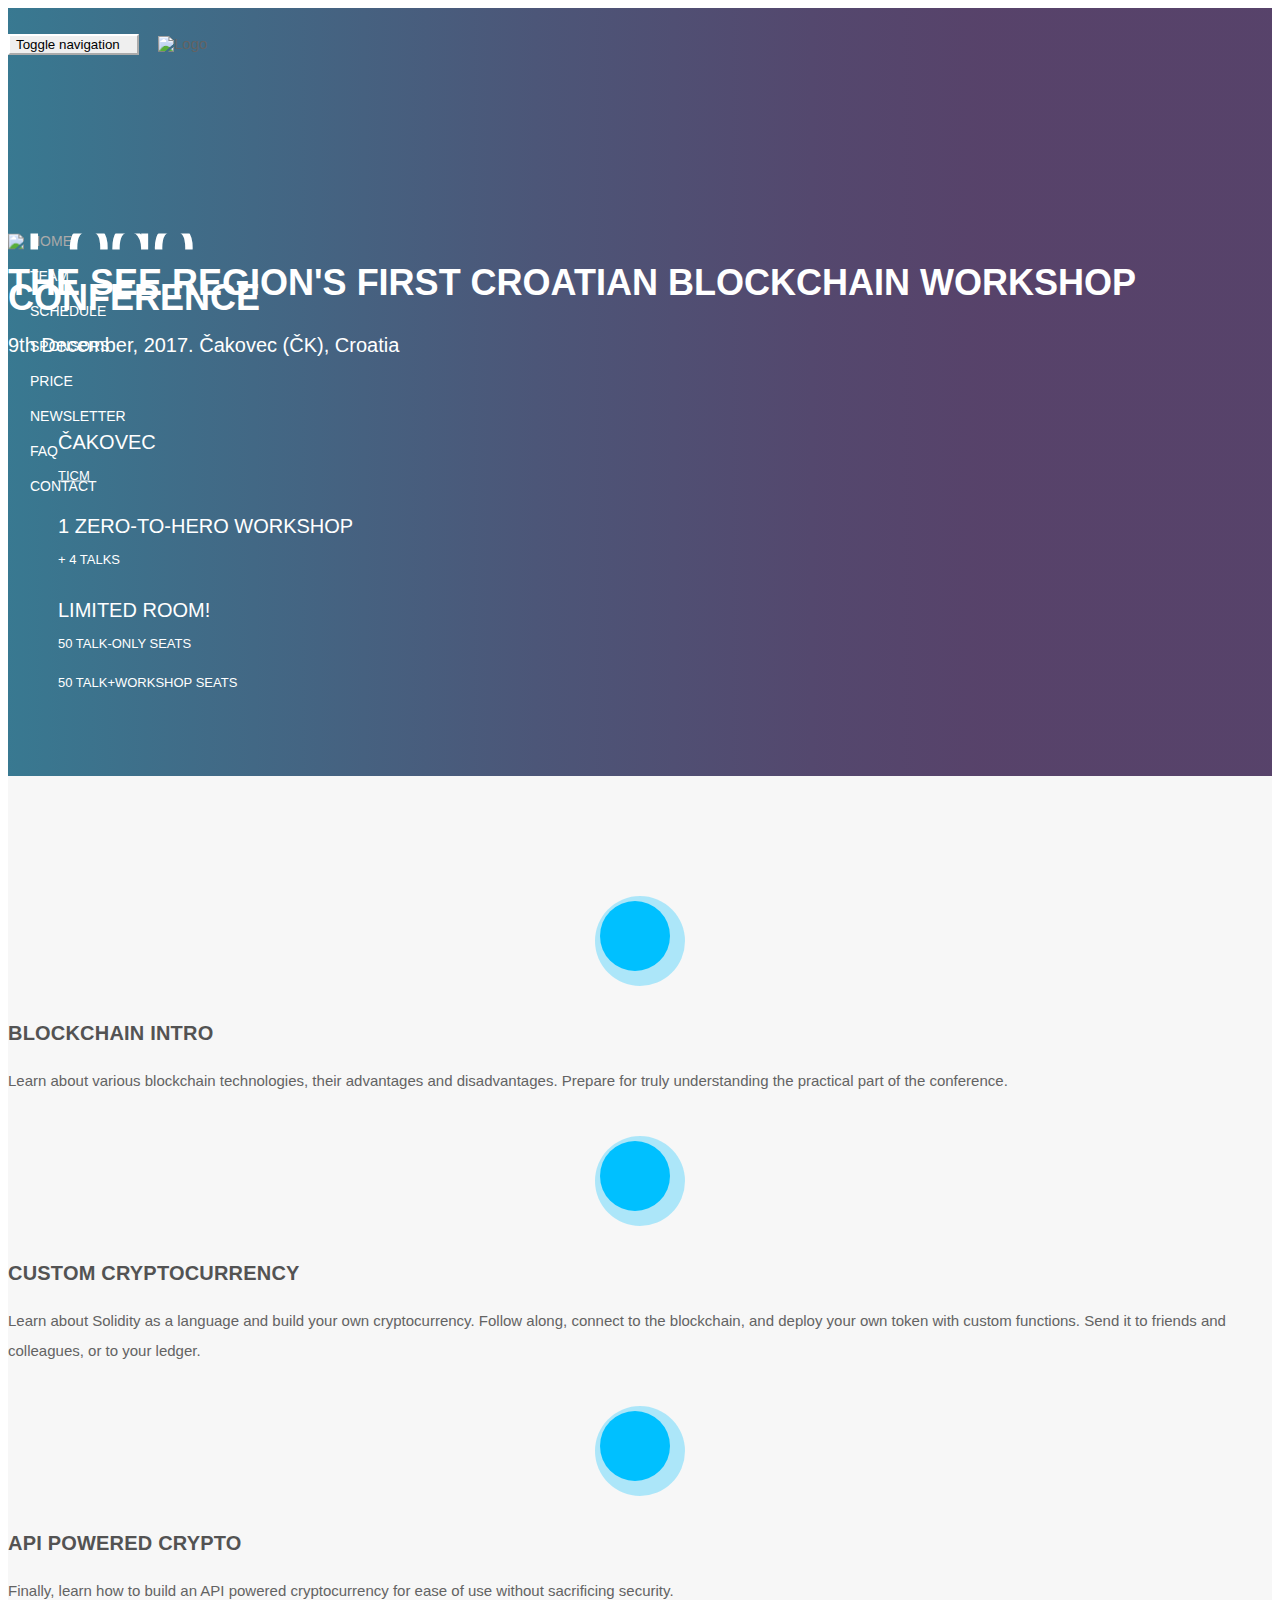
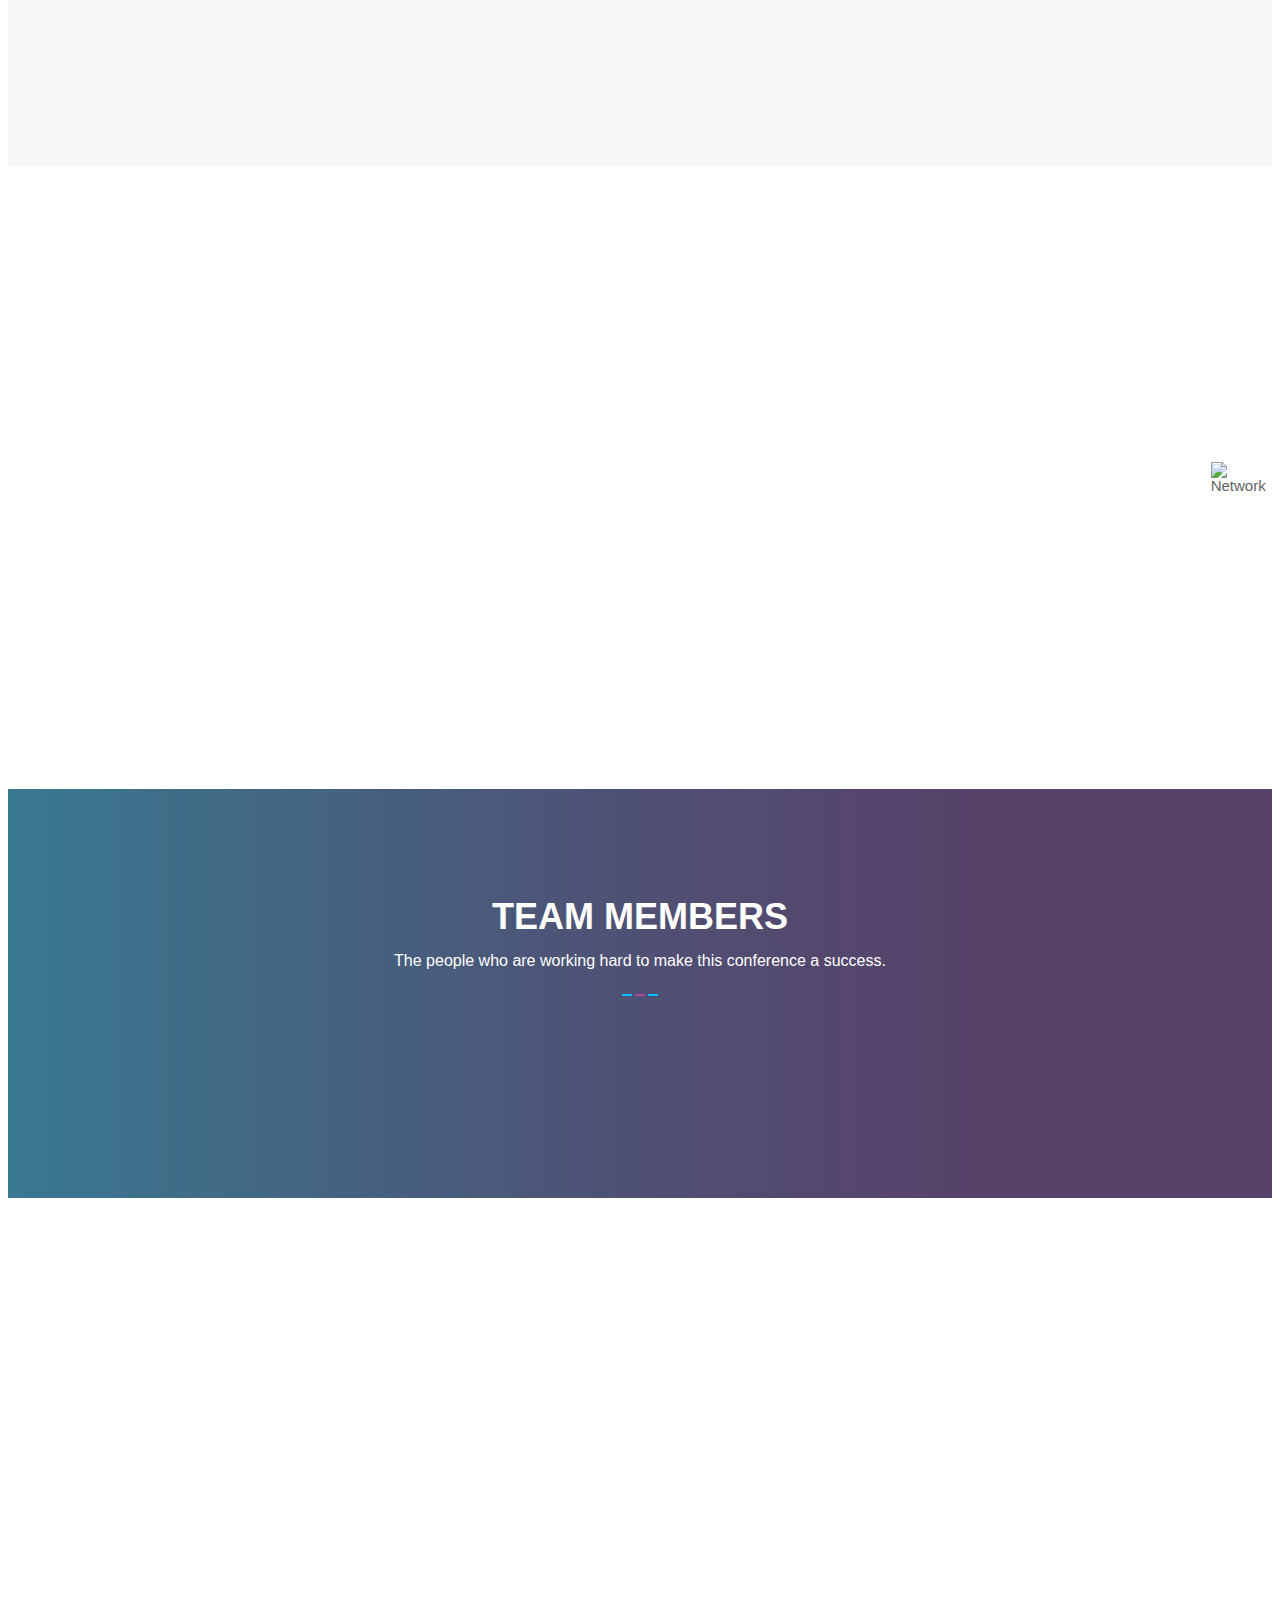
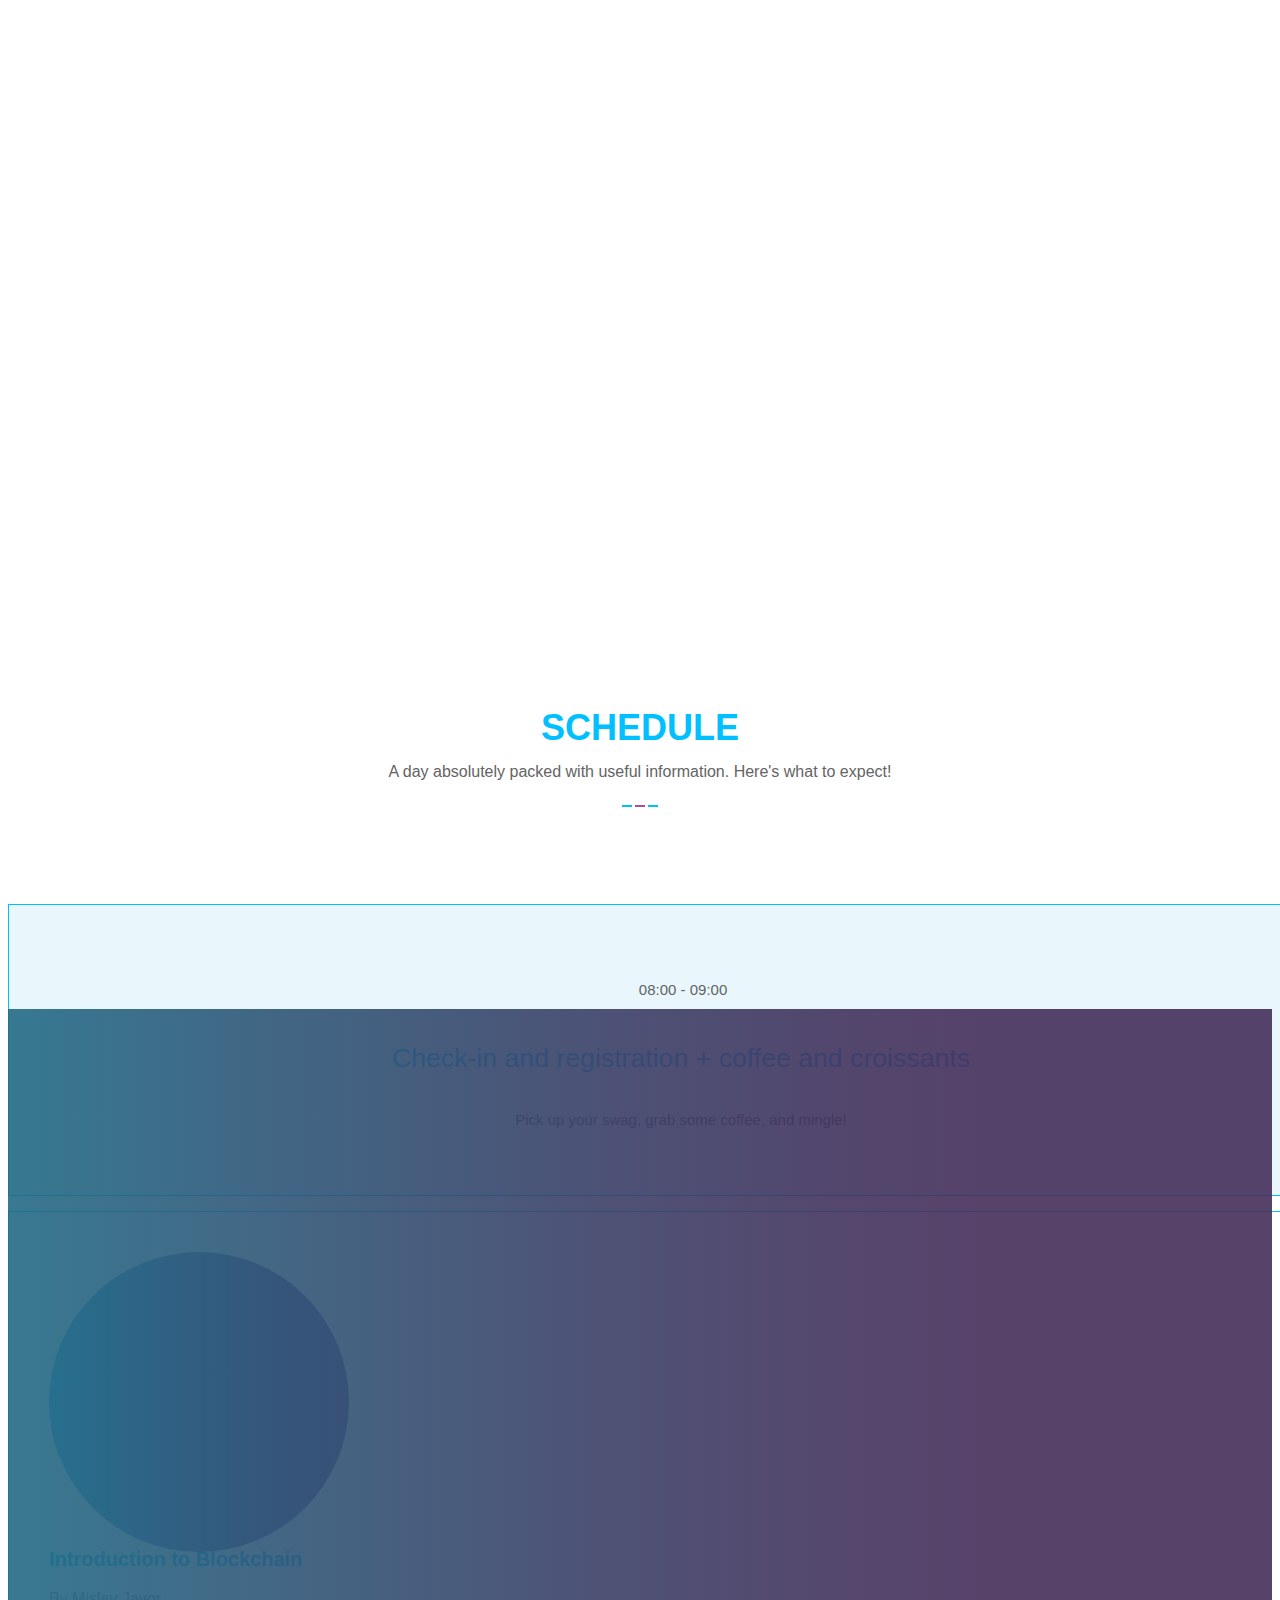
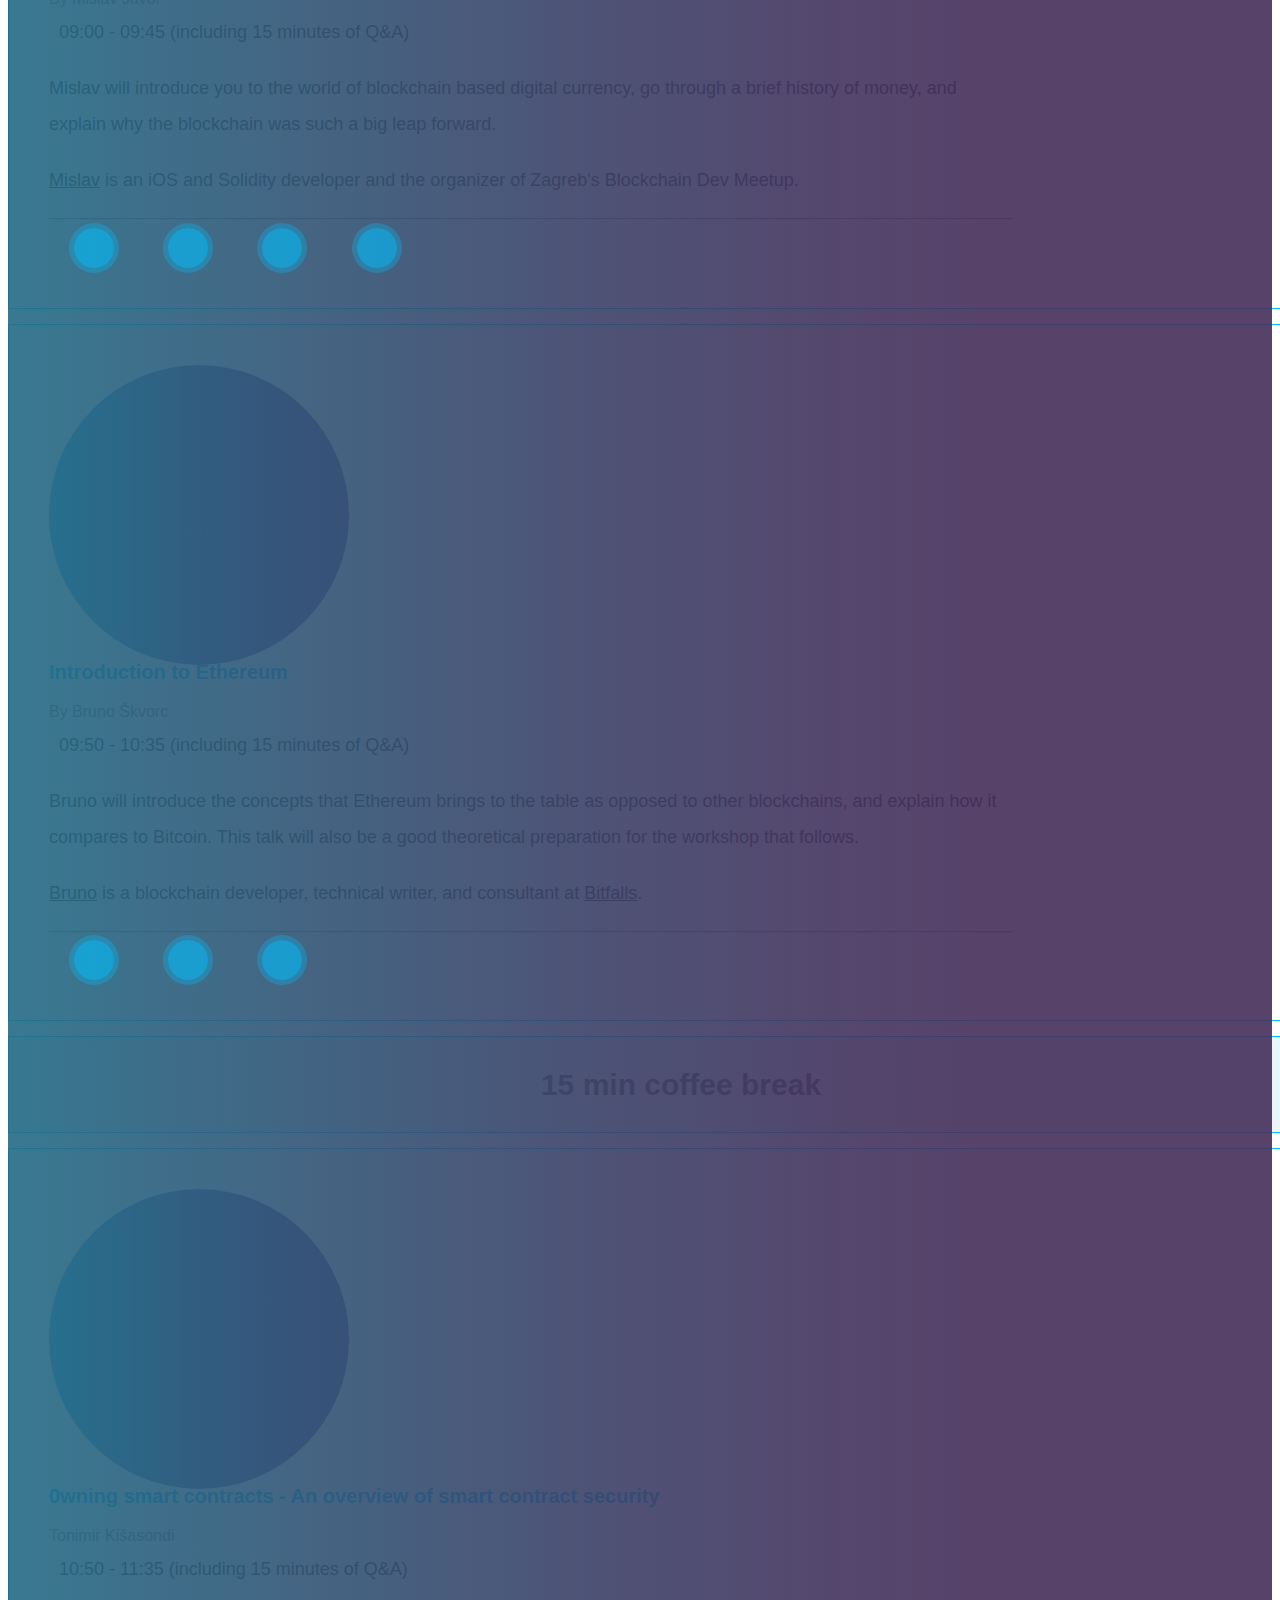
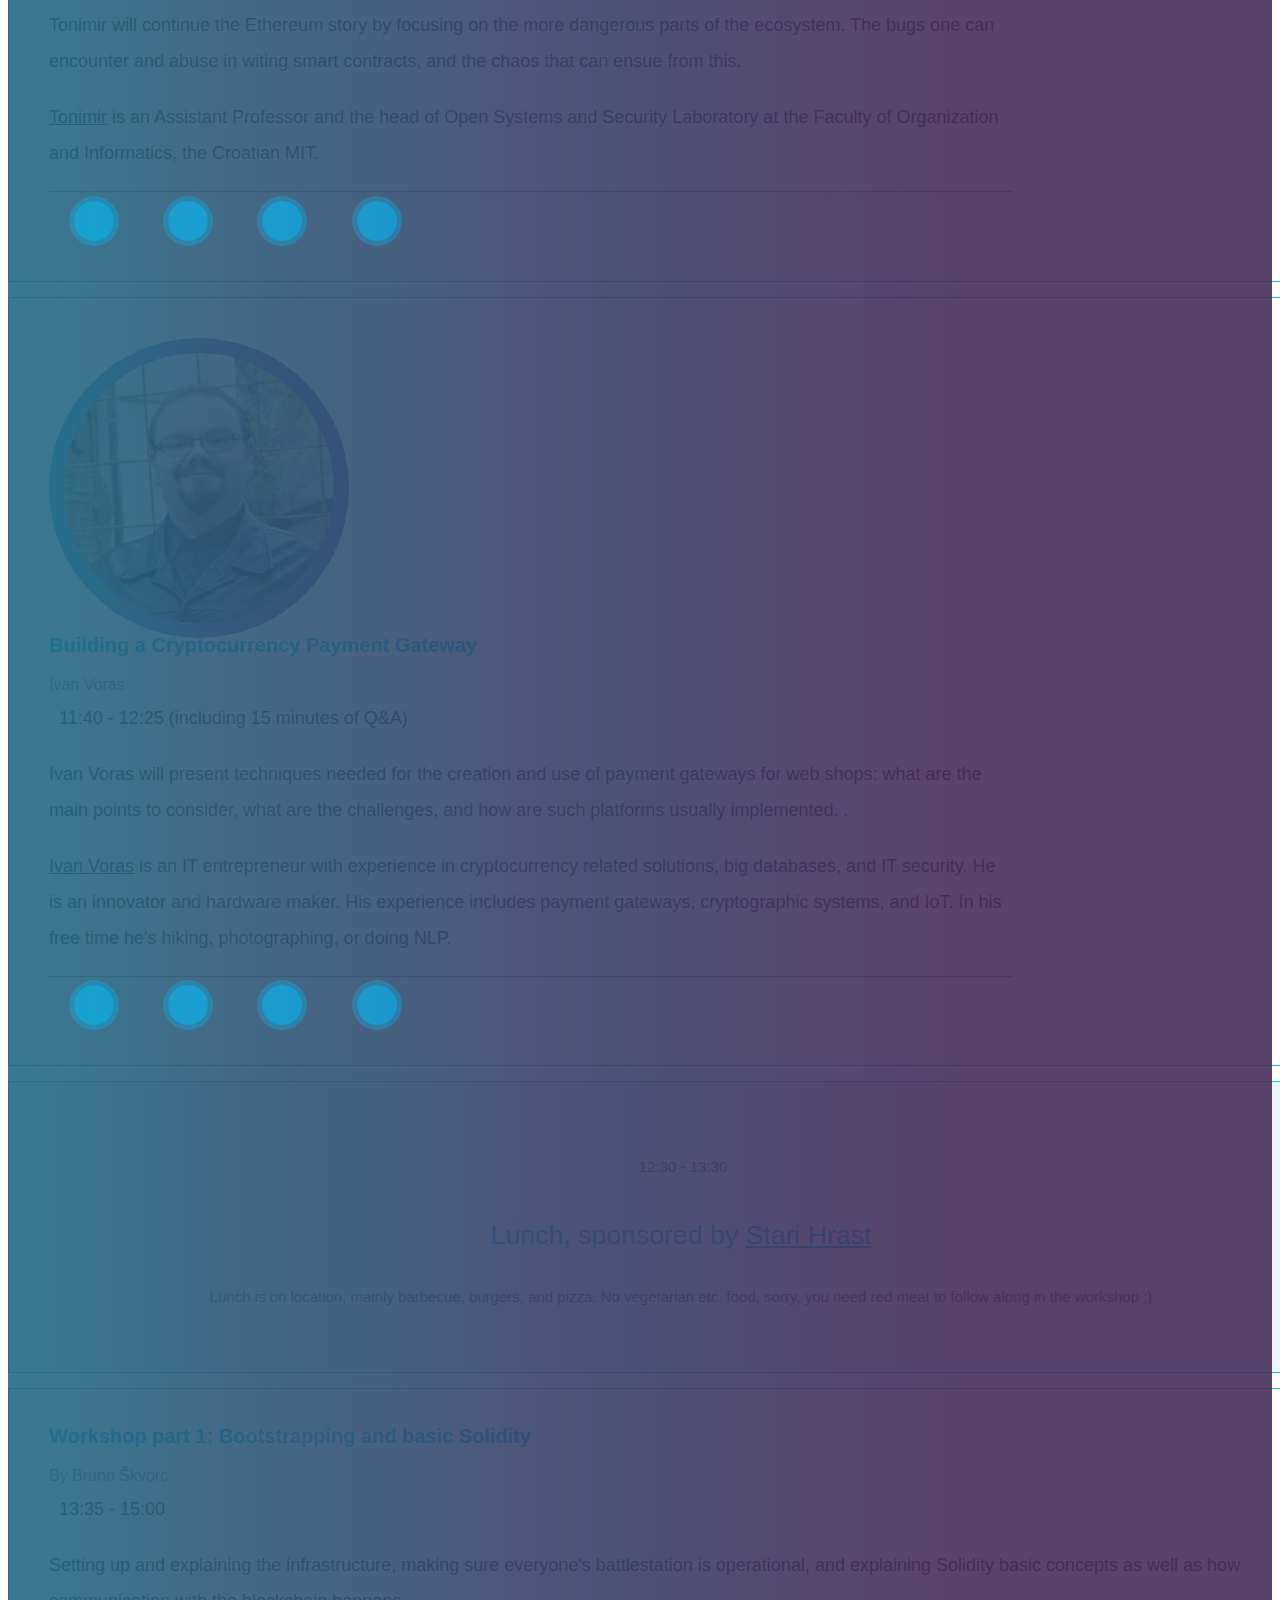
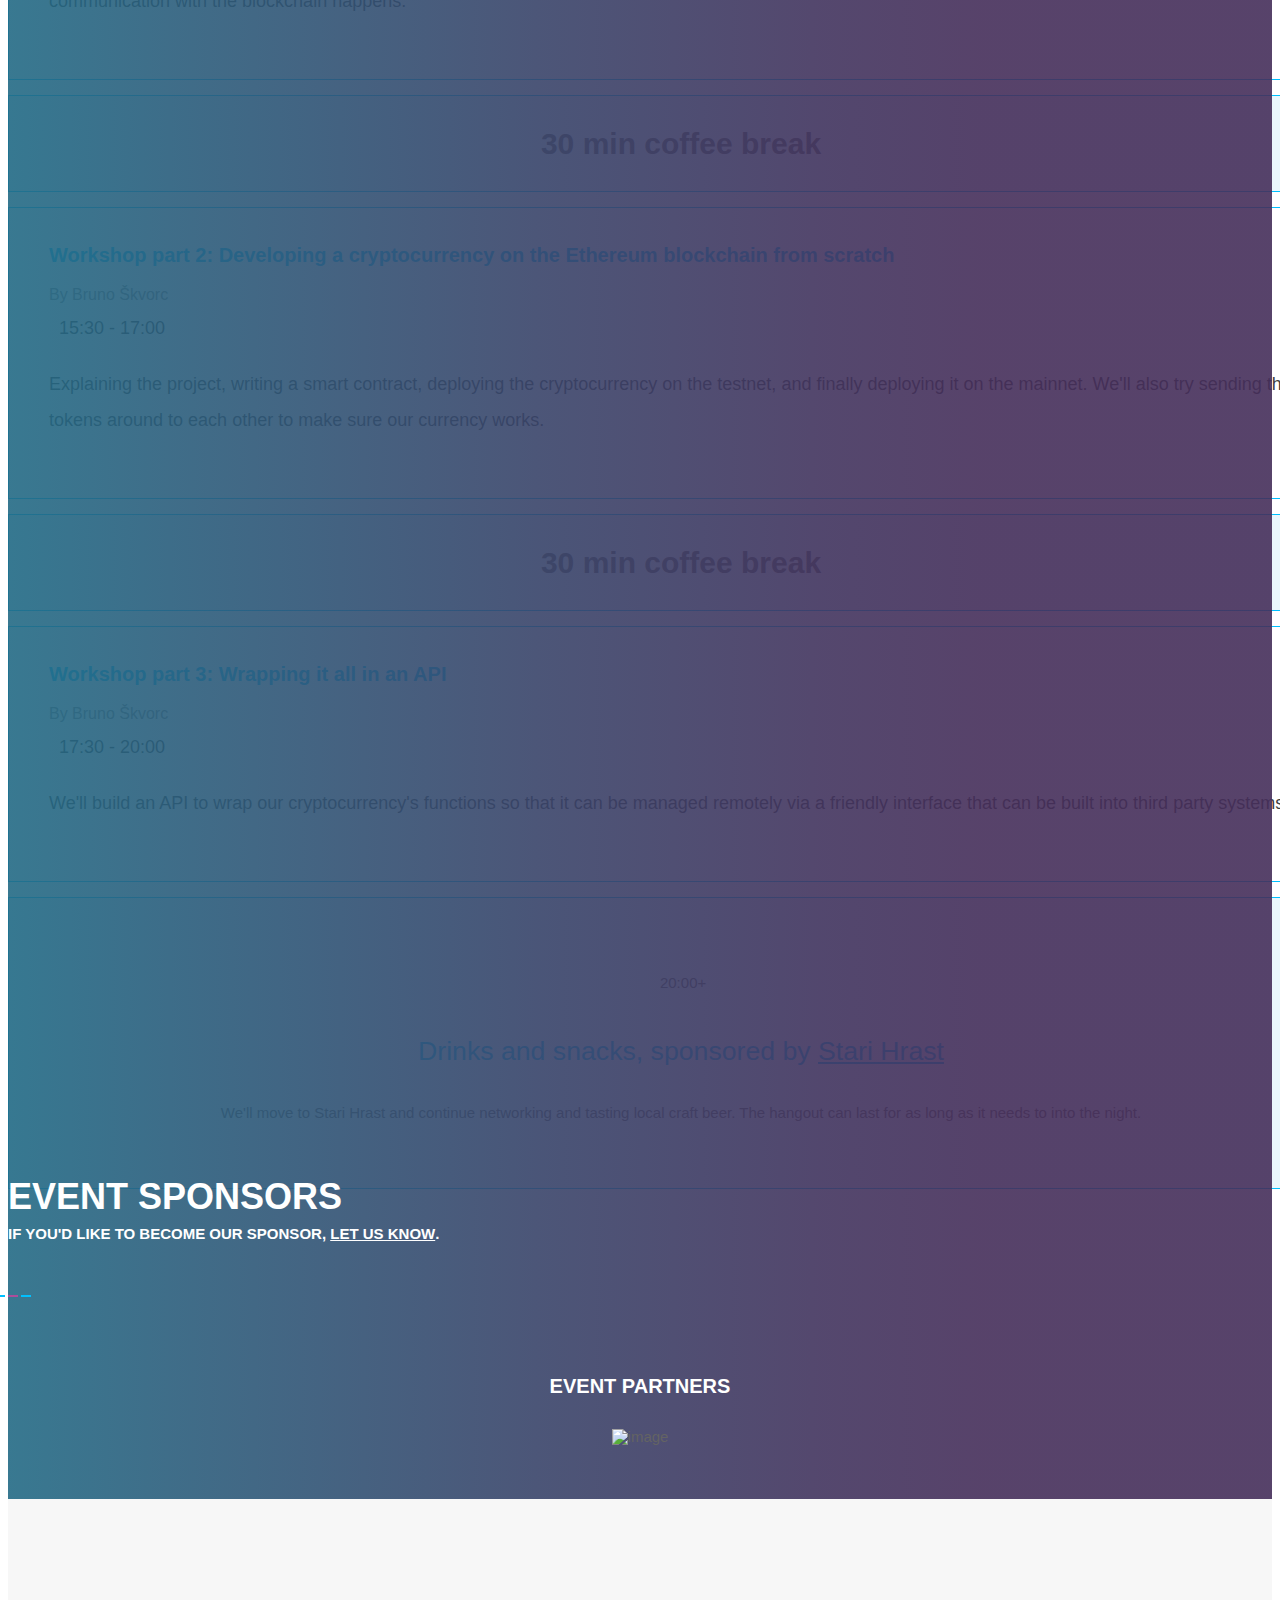
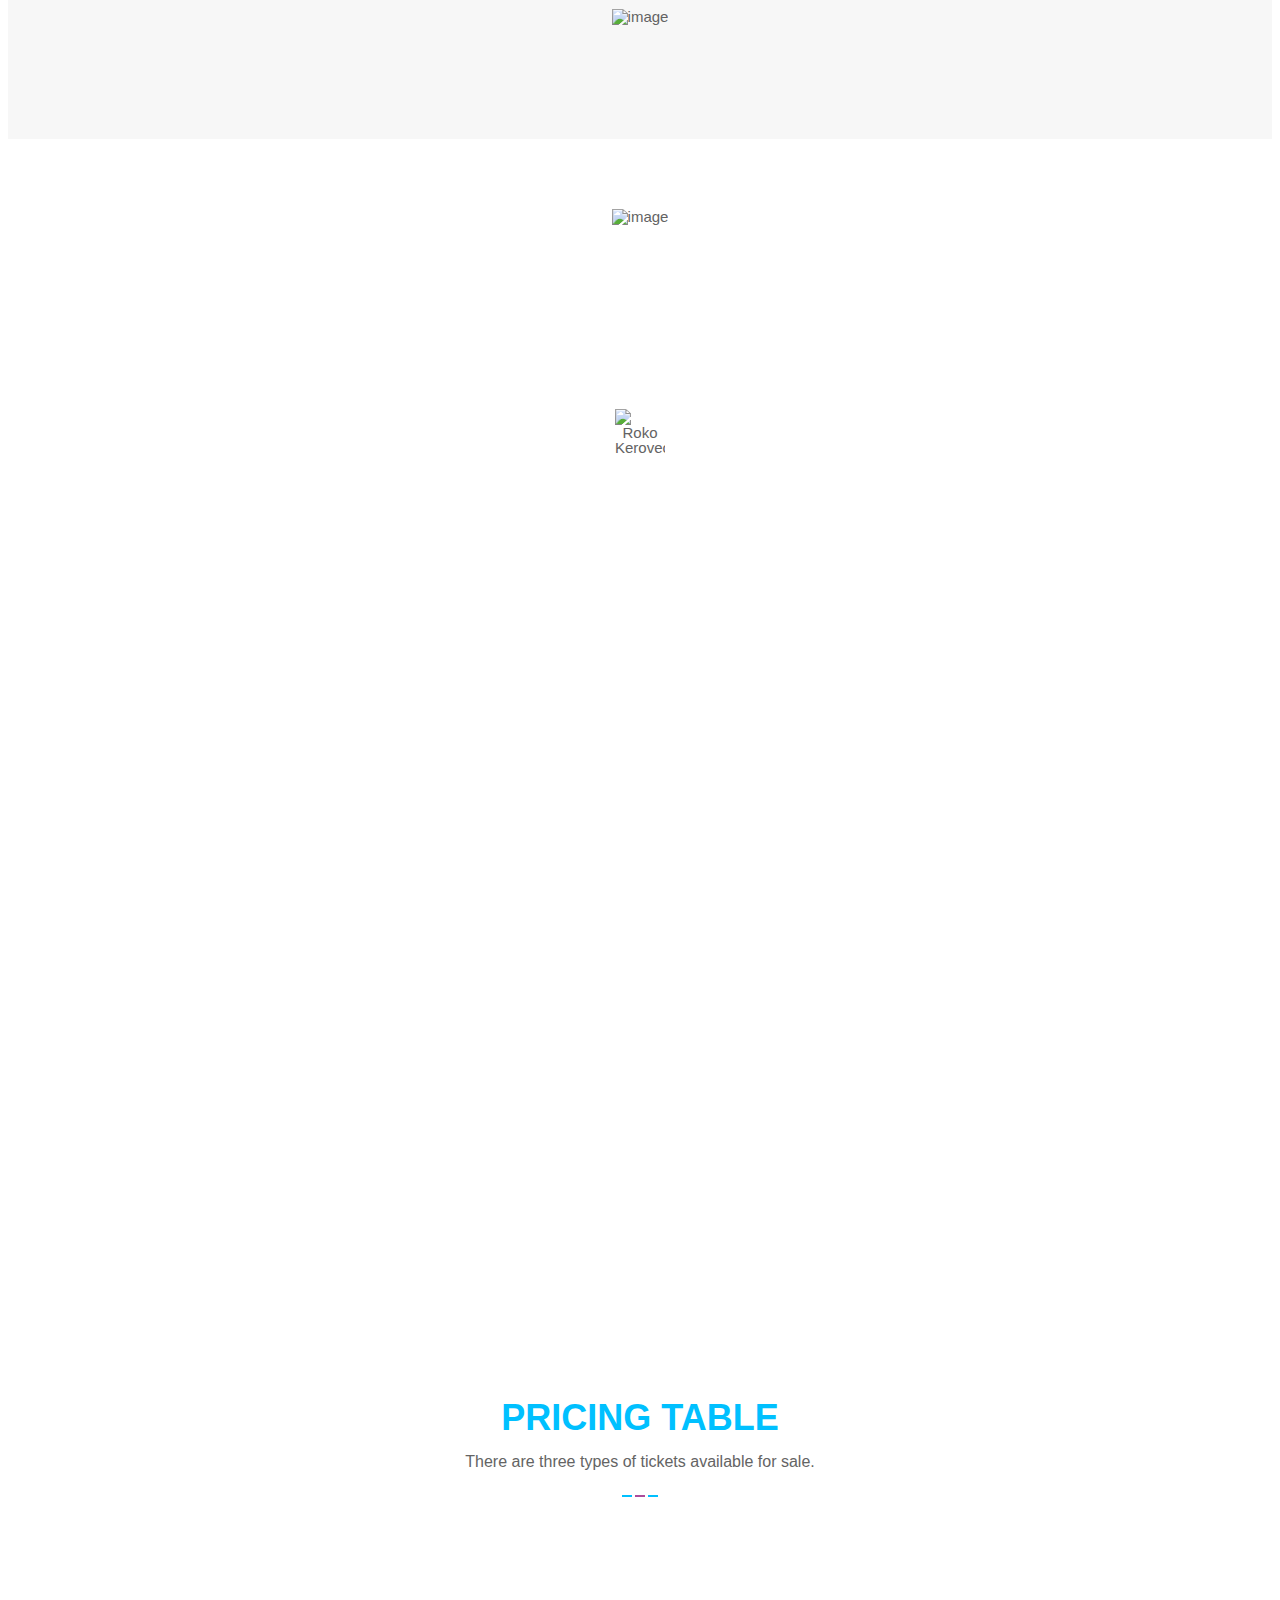
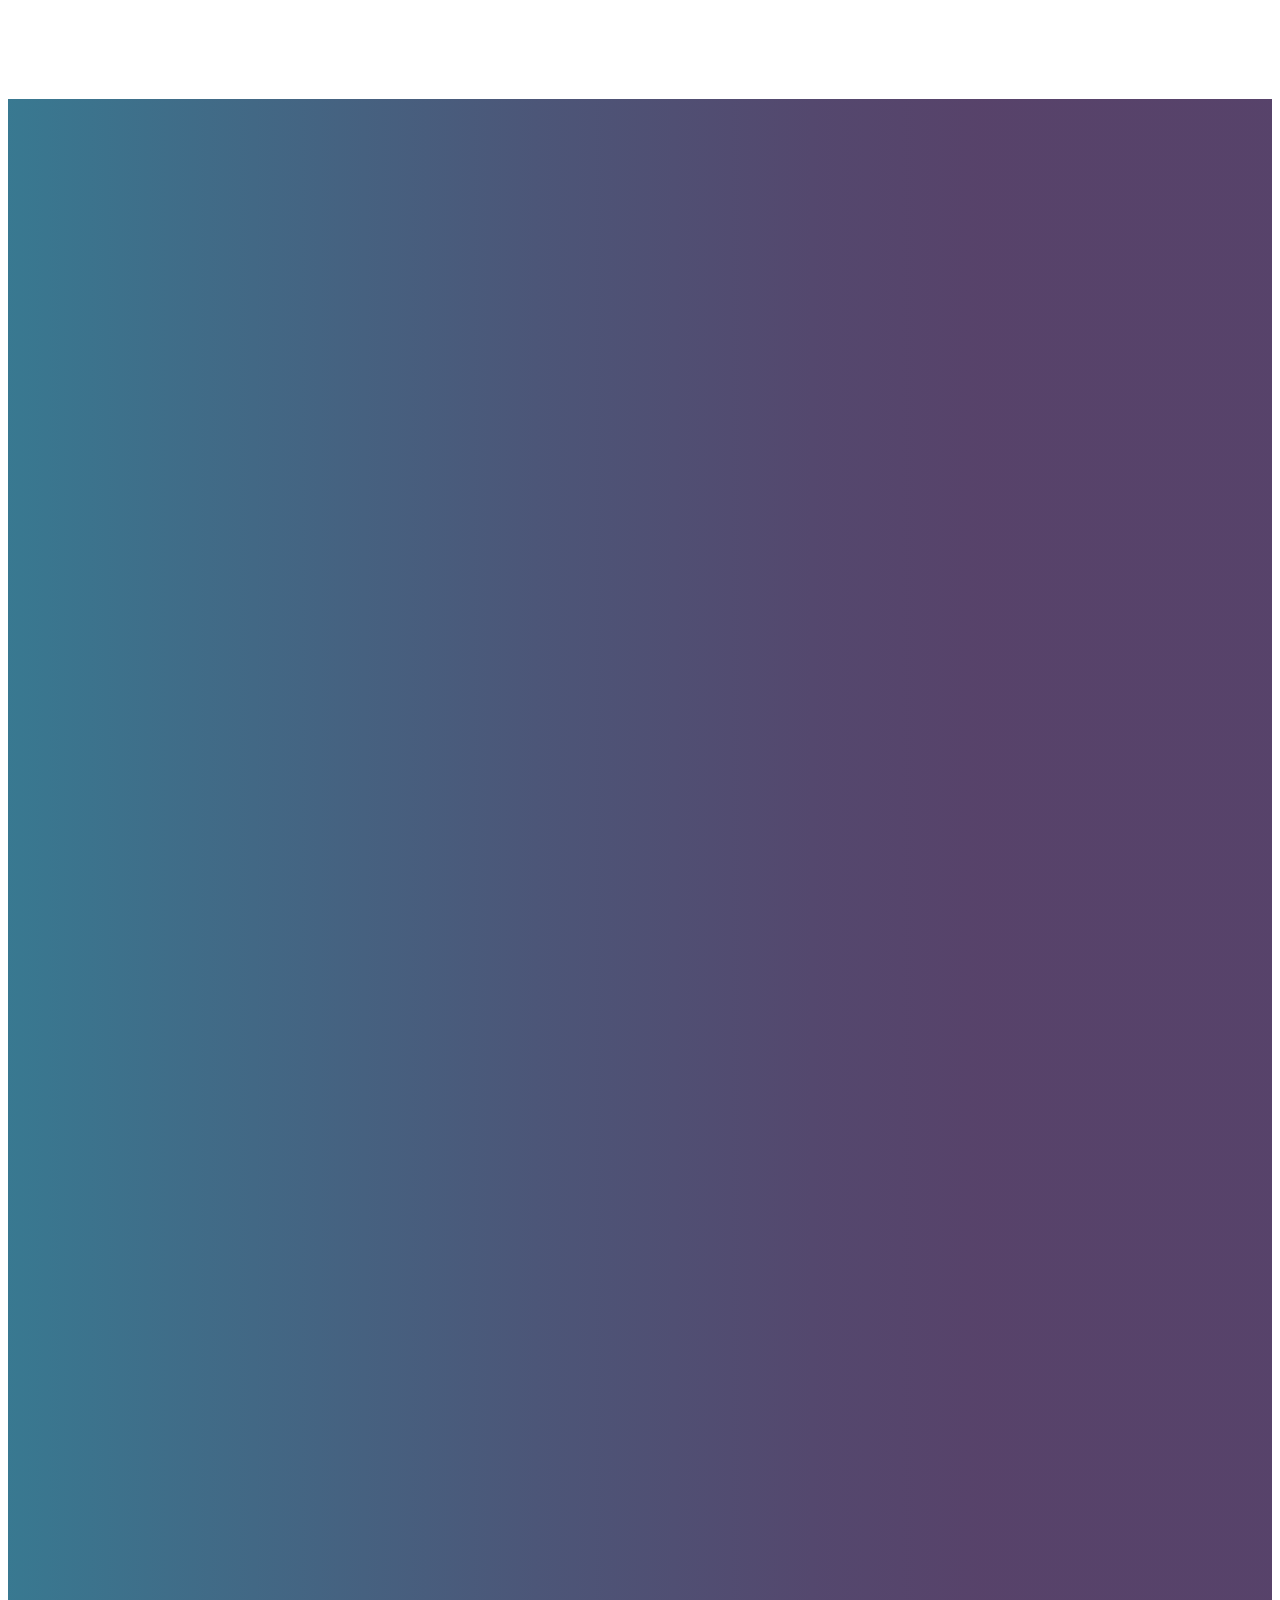
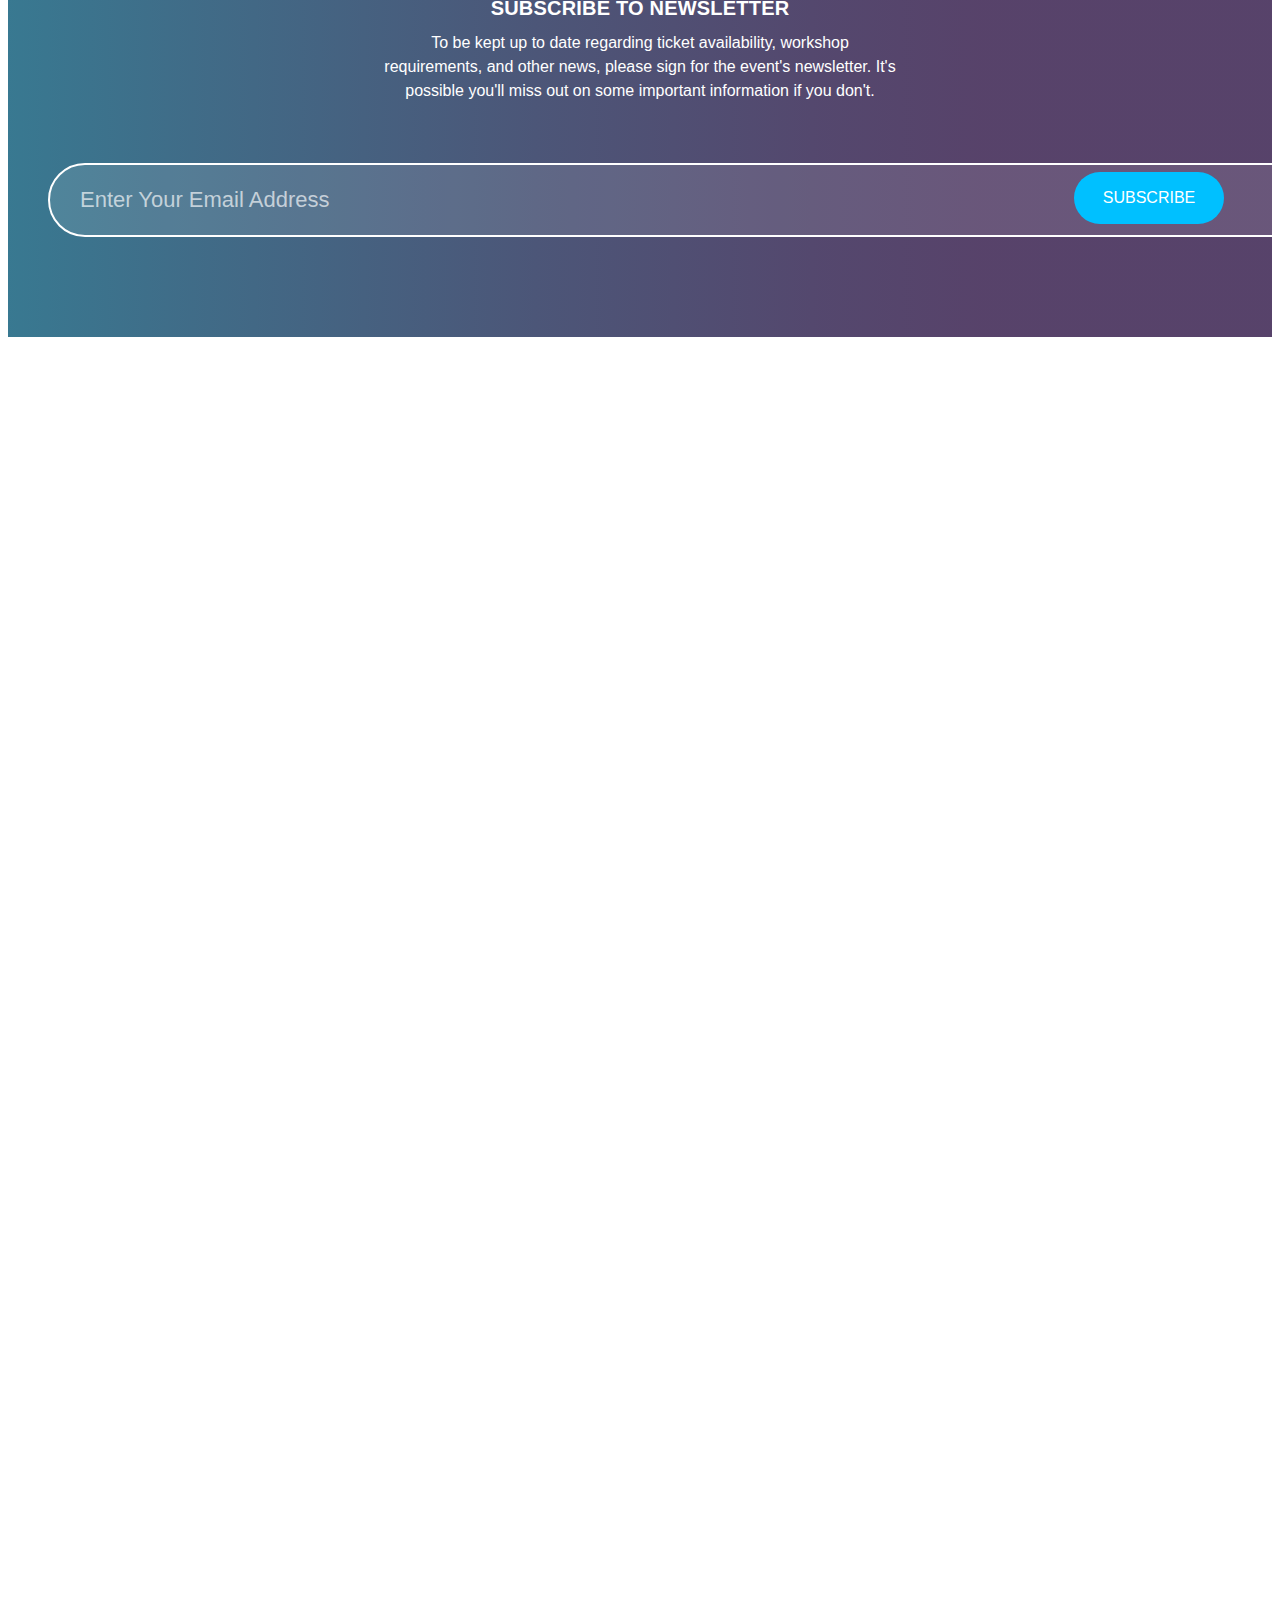
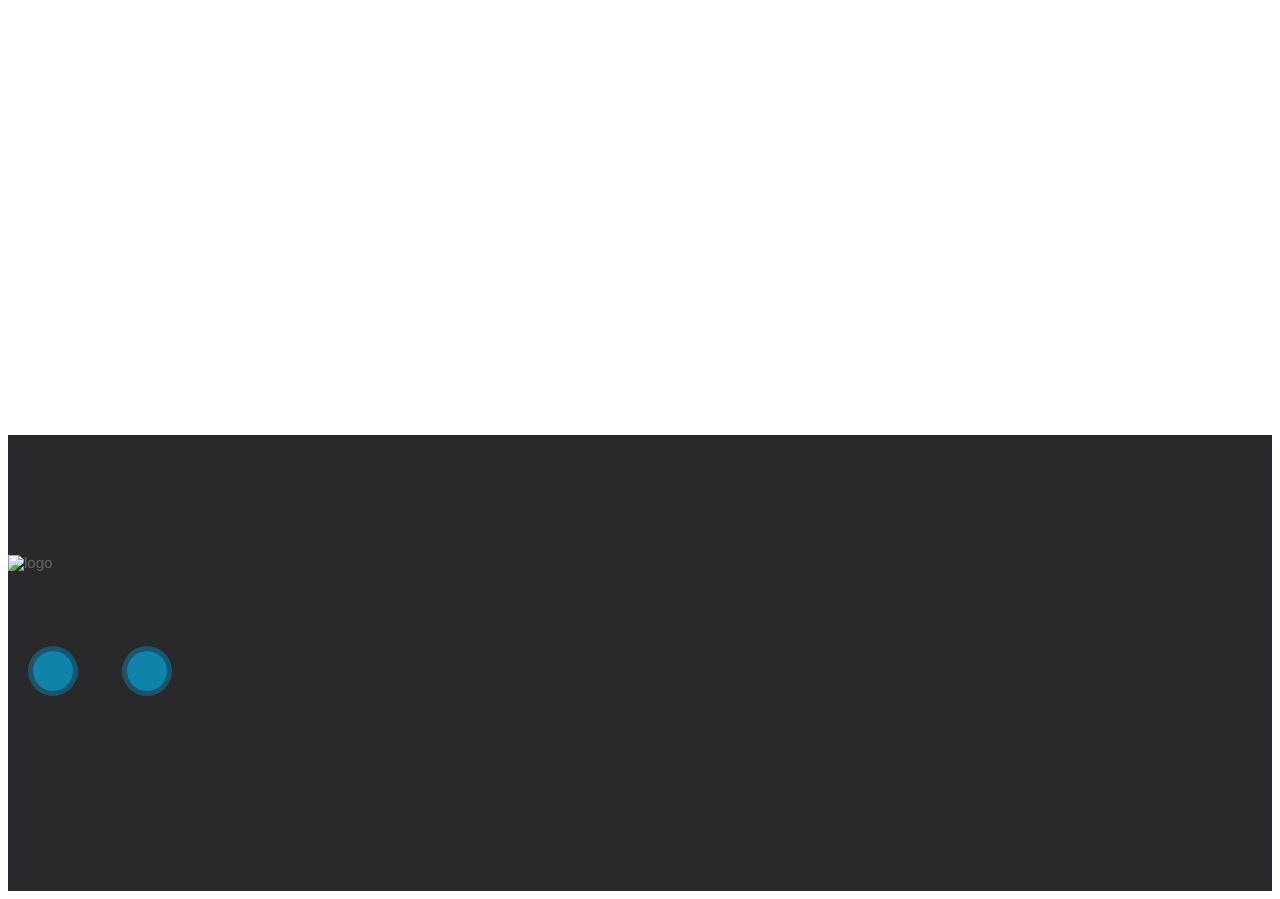
==== index.html @ 10679351 "Updates" ====
<!DOCTYPE html>

<html lang="en"><head><meta http-equiv="Content-Type" content="text/html; charset=UTF-8">
   
    <!-- Metas -->
    
    <meta http-equiv="X-UA-Compatible" content="IE=edge">
    <meta name="viewport" content="width=device-width, initial-scale=1.0">
    <title>Bločk - The SEE Region's First Blockchain Workshop Conference</title>
    <meta name="description" content="Bločk is Croatia's first blockchain workshop conference teaching people to develop their own cryptocurrency from scratch">
    
    <!-- External CSS -->
    <link rel="stylesheet" href="./blockconf_files/bootstrap.min.css"><style type="text/css">
:root #main-content > [style="padding:10px 0 0 0 !important;"]
{ display: none !important; }</style>
    <link rel="stylesheet" href="./blockconf_files/font-awesome-4.7.0/css/font-awesome.min.css">

    <link rel="stylesheet" href="./blockconf_files/animate.css">

    <!-- Custom CSS -->
    <link rel="stylesheet" href="./blockconf_files/style.css">
    <link rel="stylesheet" href="./blockconf_files/responsive.css">
    
    <!-- Google font -->
    <link href="./blockconf_files/css(1)" rel="stylesheet" type="text/css">

    <!-- Favicon -->
    <link rel="icon" href="./blockconf_files/favicon.ico">
	<link rel="apple-touch-icon" href="./blockconf_files/bitfallssq.png">
	<link rel="apple-touch-icon" sizes="72x72" href="./blockconf_files/bitfallssq.png">
	<link rel="apple-touch-icon" sizes="114x114" href="./blockconf_files/bitfallssq.png">
	
	<!-- HTML5 shim and Respond.js for IE8 support of HTML5 elements and media queries -->
    <!-- WARNING: Respond.js doesn't work if you view the page via file:// -->
    <!--[if lt IE 9]>
      <script src="assets/js/html5shiv.min.js"></script>
      <script src="assets/js/respond.min.js"></script>
    <![endif]--></head>

<body data-spy="scroll" data-target="#main-navigation">
    
    <!-- Pre Loader -->
	<div class="preloader-wrapper" style="display: none;">
		<div>
			<img src="./blockconf_files/logo.png" alt="logo">
			<div class="preloader" style="display: none;">
				<i>.</i>
				<i>.</i>
				<i>.</i>
			</div>
		</div>
	</div>
   
    <!-- Banner start -->
    <header id="banner" class="banner banner-1 bg-style">
        <div class="color-overlay">
            <!-- Navigation -->
            <nav data-spy="affix" data-offset-top="120" class="navbar navbar-default affix-top">
                <div class="container">
                    <!-- Brand and toggle get grouped for better mobile display -->
                    <div class="navbar-header">
                        <button type="button" class="navbar-toggle collapsed" data-toggle="collapse" data-target="#main-navigation" aria-expanded="false">
                            <span class="sr-only">Toggle navigation</span>
                            <span class="icon-bar"></span>
                            <span class="icon-bar"></span>
                            <span class="icon-bar"></span>
                        </button>
                        <a class="navbar-brand" href="/"><img src="./blockconf_files/block_384_white_type.png" alt="Logo"></a>
                    </div>

                    <!-- Collect the nav links, forms, and other content for toggling -->
                    <div class="collapse navbar-collapse" id="main-navigation">
                        <ul class="nav navbar-nav navbar-right">
                            <li class="active"><a href="#banner">Home</a></li>
                            <li><a href="#team">Team</a></li>
                            <li><a href="#schedule">Schedule</a></li>
                            <li><a href="#sponsor">Sponsors</a></li>
                            <li><a href="#pricing">Price</a></li>
                            <li><a href="#subscribe">Newsletter</a></li>
                            <li><a href="#contact_faq">FAQ</a></li>
                            <li><a href="mailto:block@bitfalls.com">Contact</a></li>
                        </ul>
                    </div><!-- /.navbar-collapse -->
                </div><!-- /.container-fluid -->
            </nav>
            <!-- Navigation end -->

            <!-- Banner content start -->
            <div class="banner-content verticle-center">
                <div class="container">
                    <div class="row">
                        <div class="display-flex">
                            <div class="col-lg-8 col-lg-offset-2 col-md-10 col-md-offset-1 text-center">
                                <h1><img src="./blockconf_files/block_1024_type.png" alt="Logo"></h1>
                                <h2>The SEE Region's First Croatian Blockchain Workshop Conference</h2>
                                <p>9th December, 2017. Čakovec (ČK), Croatia</p>
                                <div class="header-info-items">
                                    <div class="row">
                                        <div class="col-sm-4">
                                            <div class="header-info-item">
                                                <div class="header-info-icon"><i class="fa fa-map-marker"></i></div>
                                                <div class="header-info-content">
                                                    <h5 class="header-info-title">Čakovec</h5>
                                                    <p class="header-info-desc"><a href="http://ticm.hr">TICM</a></p>
                                                </div>
                                            </div>
                                        </div>
                                        <div class="col-sm-4">
                                            <div class="header-info-item">
                                                <div class="header-info-icon"><i class="fa fa-users"></i></div>
                                                <div class="header-info-content">
                                                    <h5 class="header-info-title">1 Zero-to-Hero Workshop</h5>
                                                    <p class="header-info-desc">+ 4 Talks</p>
                                                </div>
                                            </div>
                                        </div>
                                        <div class="col-sm-4">
                                            <div class="header-info-item">
                                                <div class="header-info-icon"><i class="fa fa-tags"></i></div>
                                                <div class="header-info-content">
                                                    <h5 class="header-info-title">Limited room!</h5>
                                                    <p class="header-info-desc">50 talk-only seats</p>
                                                    <p class="header-info-desc">50 talk+workshop seats</p>
                                                </div>
                                            </div>
                                        </div>
                                    </div>
                                </div>
                            </div>
                        </div>
                    </div>
                </div>
            </div>
            <!-- Banner content end -->
        </div>        
    </header>
    <!-- Banner end -->
    
    <!-- Main Content Start -->
    <section class="main-content">
       
        <!-- Intro start -->
		<div id="intro" class="section intro section-padding offwhite-bg">
			<div class="container">
				<div class="row">
					<div class="col-md-4 col-sm-6">
						<div class="intro-block text-center mb-sm-40 wow fadeInUp  animated" data-wow-duration="1.5s" data-wow-delay="0s" style="visibility: visible; animation-duration: 1.5s; animation-delay: 0s; animation-name: fadeInUp;">
							<div class="icon">
								<i class="fa fa-link"></i>
							</div>
							<h4>BLOCKCHAIN INTRO</h4>
							<p>
								Learn about various blockchain technologies, their advantages and disadvantages. Prepare for truly understanding the practical part of the conference.
							</p>
						</div><!-- /.intro-block -->
					</div>
					<div class="col-md-4 col-sm-6">
						<div class="intro-block text-center mb-sm-40 wow fadeInUp  animated" data-wow-duration="1.5s" data-wow-delay="0.5s" style="visibility: visible; animation-duration: 1.5s; animation-delay: 0.5s; animation-name: fadeInUp;">
							<div class="icon">
								<i class="fa fa-money"></i>
							</div>
							<h4>CUSTOM CRYPTOCURRENCY</h4>
							<p>
								Learn about Solidity as a language and build your own cryptocurrency. Follow along, connect to the blockchain, and deploy your own token with custom functions. Send it to friends and colleagues, or to your ledger.
							</p>
						</div><!-- /.intro-block -->
					</div>
					<div class="col-md-4 col-sm-6">
						<div class="intro-block text-center wow fadeInUp  animated" data-wow-duration="1.5s" data-wow-delay="1s" style="visibility: visible; animation-duration: 1.5s; animation-delay: 1s; animation-name: fadeInUp;">
							<div class="icon">
								<i class="fa fa-mobile-phone"></i>
							</div>
							<h4>API POWERED CRYPTO</h4>
							<p>
								Finally, learn how to build an API powered cryptocurrency for ease of use without sacrificing security.
							</p>
						</div><!-- /.intro-block -->
					</div>
				</div><!-- /.row -->
			</div><!-- /.container -->
		</div>
		<!-- Intro End -->
   
        <!-- Video Start -->
		<div id="video" class="section video section-padding">
			<div class="container">					
				<div class="row">
				    <div class="display-flex">
				        <div class="col-md-6 sm-btm-40 wow fadeInLeft animated" data-wow-duration="1.5s" data-wow-delay="0s" style="visibility: hidden; animation-duration: 1.5s; animation-delay: 0s; animation-name: none;">
                            <div class="heading-text-left m-bottom-40">
                                <h2 class="section-title">THE BLOCKCHAIN IS HERE TO STAY</h2>
                                <p class="section-sub-title">1 full day of useful information and practical skill-honing</p>
                                <div class="separator"></div>
                            </div>
                            <div class="m-bottom-50">
                                <p class="sub-desc">Current cryptocurrencies might die, but the blockchain technology is here to stay. It's time to learn how to harness its full potential. Join us and get on board the Ethereum train!</p>
                            </div>
                            <div class="button-group">
                                <a class="btn" href="#pricing">Register</a>
                                <a class="btn btn-border" href="#schedule">See the Schedule</a>
                            </div>
                        </div>

                        <div class="col-md-5 col-md-offset-1">
                            <img src="./blockconf_files/ethereum-2458552_1280.png"
                                 alt="Network">
                        </div>

                        <!--
                        <div class="col-md-5 col-md-offset-1 wow fadeInRight animated" data-wow-duration="1.5s" data-wow-delay="0s" style="visibility: hidden; animation-duration: 1.5s; animation-delay: 0s; animation-name: none;">
                            <div class="video-mask text-center">
                                <div class="color-overlay">
                                    <div>
                                        <a href="https://www.youtube.com/watch?v=Ng6L-cA7FH8" class="play-video"><i class="fa fa-play-circle-o"></i></a>
                                    </div>
                                    <h4>Play Video</h4>
                                </div>
                            </div>
                        </div>
                        -->
				    </div>
				</div><!-- /.row -->
			</div><!-- /.container -->
		</div>
		<!-- Video End -->
		
		<!-- team start -->

		<div id="team" class="section team bg-style">
			<div class="color-overlay section-padding">
			    <div class="container">
                    <div class="row">
                        <div class="heading-text-center m-bottom-80">
                            <h2 class="section-title">TEAM MEMBERS</h2>
                            <p class="section-sub-title">
                                The people who are working hard to make this conference a success.
                            </p>
                            <div class="separator"></div>
                        </div>
                    </div><!-- /.row -->
                    <div class="team-blocks">
                        <div class="row">
                            <div class="col-sm-6 col-md-4">
                                <div class="team-block text-center mb-sm-40 wow animated fadeInUp" data-wow-duration="1.5s" data-wow-delay="0s" style="visibility: hidden; animation-duration: 1.5s; animation-delay: 0s; animation-name: none;">
                                    <div class="team-man">
                                        <img src="./blockconf_files/profile_new_vignette_smaller.jpg" alt="member" class="img-responsive img-circle">
                                    </div>
                                    <div class="team-description">
                                        <div class="team-title">
                                            <h4>BRUNO ŠKVORC</h4>
                                            <span>ORGANIZER, BLOCKCHAIN DEVELOPER, CONSULTANT AT <a href="https://bitfalls.com">BITFALLS</a></span>
                                        </div>
                                        <div class="social-icon-circle">
                                            <a href="https://twitter.com/bitfalls" target="_blank"><i class="fa fa-twitter"></i></a>
                                            <a href="http://linkedin.bitfalls.com" target="_blank"><i class="fa fa-linkedin"></i></a>
                                        </div>
                                    </div>
                                </div>
                            </div>
                            <div class="col-sm-6 col-md-4">
                                <div class="team-block text-center mb-sm-40 wow animated fadeInUp" data-wow-duration="1.5s" data-wow-delay="0.5s" style="visibility: hidden; animation-duration: 1.5s; animation-delay: 0.5s; animation-name: none;">
                                    <div class="team-man">
                                        <img src="./blockconf_files/biskupsml.jpg" alt="member" class="img-responsive img-circle">
                                    </div>
                                    <div class="team-description">
                                        <div class="team-title">
                                            <h4>KREŠO BIŠKUP</h4>
                                            <span>MARKETING, ORGANIZATION</span>
                                        </div>
                                        <div class="social-icon-circle">
                                            <a href="https://www.facebook.com/biskupkresimir/" target="_blank"><i class="fa fa-facebook"></i></a>
                                            <a href="https://twitter.com/bishonen_?lang=en" target="_blank"><i class="fa fa-twitter"></i></a>
                                            <a href="https://www.linkedin.com/in/kresimirbiskup/?ppe=1" target="_blank"><i class="fa fa-linkedin"></i></a>
                                        </div>
                                    </div>
                                </div>
                            </div>
                            <div class="col-sm-6 col-md-4">
                                <div class="team-block text-center wow animated fadeInUp" data-wow-duration="1.5s" data-wow-delay="1s" style="visibility: hidden; animation-duration: 1.5s; animation-delay: 1s; animation-name: none;">
                                    <div class="team-man">
                                        <img src="./blockconf_files/artuwinesml.jpg" alt="member" class="img-responsive img-circle">
                                    </div>
                                    <div class="team-description">
                                        <div class="team-title">
                                            <h4>MATEJA KENĐEL</h4>
                                            <span>COORDINATOR</span>
                                        </div>
                                        <div class="social-icon-circle">
                                            <a href="https://www.facebook.com/artu2/" target="_blank"><i class="fa fa-facebook"></i></a>
                                            <a href="https://twitter.com/r2crypto" target="_blank"><i class="fa fa-twitter"></i></a>
                                            <a href="https://www.linkedin.com/in/mateja-kendel-1065a199/" target="_blank"><i class="fa fa-linkedin"></i></a>
                                        </div>
                                    </div>
                                </div>
                            </div>

                        </div>
                    </div>
                </div>
			</div>
		</div>
		<!-- team end --> 
		
		<!-- Schedule start --> 
		<div id="schedule" class="section schedule section-padding">
			<div class="container">
				<div class="row">
					<div class="heading-text-center m-bottom-80">
						<h2 class="section-title">Schedule</h2>
						<p class="section-sub-title">
							A day absolutely <strong>packed</strong> with useful information. Here's what to expect!
						</p>
						<div class="separator"></div>
					</div>
				</div><!-- /.row -->
				<div class="row">
                    <div class="col-md-12">
                        <div id="schedule-tabs" class="schedule-tabs">

                            <!-- Nav tabs -->
<!--                            <ul class="nav nav-tabs" role="tablist">
                                <li role="presentation"><a href="http://codepassenger.com/html/g-event/index_classic.html#day1" aria-controls="day1" role="tab" data-toggle="tab">Day 1 / 21 August</a></li>
                                <li role="presentation" class="active"><a href="http://codepassenger.com/html/g-event/index_classic.html#day2" aria-controls="day2" role="tab" data-toggle="tab">Day 2 / 22 August</a></li>
                                <li role="presentation"><a href="http://codepassenger.com/html/g-event/index_classic.html#day3" aria-controls="day3" role="tab" data-toggle="tab">Day 3 / 23 August</a></li>
                            </ul>

                            <!-- Tab panes -->
                            <div class="tab-content">
                                <div role="tabpanel" class="tab-pane active" id="day1">
                                    <div class="schedule-items">
                                        <div class="schedule-item coffee">
                                            <h2><i class="mainicon fa fa-coffee"></i></h2>
                                            <h3>

                                                <p class="subtitle0"><i class="fa fa-clock-o"></i> 08:00 - 09:00</p>
                                                <p class="subtitle1">Check-in and registration + coffee and croissants</p>
                                                <p class="subtitle2">Pick up your swag, grab some coffee, and mingle!</p>
                                            </h3>
                                        </div>
                                        <div class="schedule-item">
                                            <div class="speaker-mock"><img src="./blockconf_files/javorsml.jpg" alt="..."></div>
                                            <div class="schedule-content">
                                                <h4 class="schedule-title">Introduction to Blockchain</h4>
                                                <p class="speaker-name">By Mislav Javor</p>
                                                <div class="schedule-metas">
                                                    <span class="schedule-meta"><i class="fa fa-clock-o"></i> 09:00 - 09:45 (including 15 minutes of Q&A)</span>
                                                </div>
                                                <p class="schedule-description">Mislav will introduce you to the world of blockchain based digital currency, go through a brief history of money, and explain why the blockchain was such a big leap forward.</p>

                                                <p class="schedule-description"><a href="http://mislavjavor.com">Mislav</a> is an iOS and Solidity developer and the organizer of Zagreb's Blockchain Dev Meetup.</p>
                                                <hr>
                                                <div class="social-icon-circle">
                                                    <a href="https://twitter.com/mislavjavor" target="_blank"><i class="fa fa-twitter"></i></a>
                                                    <a href="https://hr.linkedin.com/in/mislavjavor" target="_blank"><i class="fa fa-linkedin"></i></a>
                                                    <a href="https://www.facebook.com/micojavor" target="_blank"><i class="fa fa-facebook"></i></a>
                                                    <a href="https://github.com/mislavjavor" target="_blank"><i class="fa fa-github"></i></a>
                                                </div>
                                            </div>
                                        </div>

                                        <div class="schedule-item">
                                            <div class="speaker-mock"><img src="./blockconf_files/profile_new_vignette_smaller.jpg" alt="..."></div>
                                            <div class="schedule-content">
                                                <h4 class="schedule-title">Introduction to Ethereum</h4>
                                                <p class="speaker-name">By Bruno Škvorc</p>
                                                <div class="schedule-metas">
                                                    <span class="schedule-meta"><i class="fa fa-clock-o"></i> 09:50 - 10:35 (including 15 minutes of Q&A)</span>
                                                </div>
                                                <p class="schedule-description">Bruno will introduce the concepts that Ethereum brings to the table as opposed to other blockchains, and explain how it compares to Bitcoin. This talk will also be a good theoretical preparation for the workshop that follows.</p>

                                                <p class="schedule-description"><a href="https://bitfalls.com">Bruno</a> is a blockchain developer, technical writer, and consultant at <a href="https://bitfalls.com">Bitfalls</a>.</p>                                                <hr>
                                                <div class="social-icon-circle">
                                                    <a href="https://twitter.com/bitfalls" target="_blank"><i class="fa fa-twitter"></i></a>
                                                    <a href="https://linkedin.bitfalls.com" target="_blank"><i class="fa fa-linkedin"></i></a>
                                                    <a href="https://github.com/swader" target="_blank"><i class="fa fa-github"></i></a>
                                                </div>

                                            </div>
                                        </div>
                                        <div class="schedule-item coffee">
                                            <h3>15 min coffee break</h3>
                                        </div>
                                        <div class="schedule-item">
                                            <div class="speaker-mock"><img src="./blockconf_files/tonimir.png" alt="..."></div>
                                            <div class="schedule-content">
                                                <h4 class="schedule-title">0wning smart contracts - An overview of smart contract security</h4>
                                                <p class="speaker-name">Tonimir Kišasondi</p>
                                                <div class="schedule-metas">
                                                    <span class="schedule-meta"><i class="fa fa-clock-o"></i> 10:50 - 11:35 (including 15 minutes of Q&A)</span>
                                                </div>
                                                <p class="schedule-description">Tonimir will continue the Ethereum story by focusing on the more dangerous parts of the ecosystem. The bugs one can encounter and abuse in witing smart contracts, and the chaos that can ensue from this.</p>
                                                <p class="schedule-description"><a href="https://hr.linkedin.com/in/tonimir-kisasondi-4022b56">Tonimir</a> is an Assistant Professor and the head of Open Systems and Security Laboratory at the Faculty of Organization and Informatics, the Croatian MIT.</p>
                                                <hr>
                                                <div class="social-icon-circle">
                                                    <a href="https://twitter.com/kisasondi?lang=en" target="_blank"><i class="fa fa-twitter"></i></a>
                                                    <a href="https://hr.linkedin.com/in/tonimir-kisasondi-4022b56" target="_blank"><i class="fa fa-linkedin"></i></a>
                                                    <a href="https://www.facebook.com/tonimir.kisasondi" target="_blank"><i class="fa fa-facebook"></i></a>
                                                    <a href="https://github.com/tkisason" target="_blank"><i class="fa fa-github"></i></a>
                                                </div>
                                            </div>
                                        </div>


                                        <div class="schedule-item">
                                            <div class="speaker-mock"><img src="./blockconf_files/voras.jpg" alt="..."></div>
                                            <div class="schedule-content">
                                                <h4 class="schedule-title">Building a Cryptocurrency Payment Gateway</h4>
                                                <p class="speaker-name">Ivan Voras</p>
                                                <div class="schedule-metas">
                                                    <span class="schedule-meta"><i class="fa fa-clock-o"></i> 11:40 - 12:25 (including 15 minutes of Q&A)</span>
                                                </div>
                                                <p class="schedule-description">Ivan Voras will present techniques needed for the creation and use of payment gateways for web shops: what are the main points to consider, what are the challenges, and how are such platforms usually implemented. .</p>
                                                <p class="schedule-description"><a href="http://www.ivoras.net/">Ivan Voras</a> is an IT entrepreneur with experience in cryptocurrency related solutions, big databases, and IT security. He is an innovator and hardware maker. His experience includes payment gateways, cryptographic systems, and IoT. In his free time he's hiking, photographing, or doing NLP.</p>
                                                <hr>
                                                <div class="social-icon-circle">
                                                    <a href="https://twitter.com/ivoras" target="_blank"><i class="fa fa-twitter"></i></a>
                                                    <a href="https://hr.linkedin.com/in/ivoras" target="_blank"><i class="fa fa-linkedin"></i></a>
                                                    <a href="https://www.facebook.com/ivoras" target="_blank"><i class="fa fa-facebook"></i></a>
                                                    <a href="https://www.github.com/ivoras" target="_blank"><i class="fa fa-github"></i></a>
                                                </div>
                                            </div>
                                        </div>

                                        <div class="schedule-item coffee">
                                            <h2>
                                                <i class="mainicon fa fa-cutlery"></i>
                                            </h2>
                                            <h3>

                                                <p class="subtitle0"><i class="fa fa-clock-o"></i> 12:30 - 13:30</p>
                                                <p class="subtitle1">Lunch, sponsored by
                                                    <a href="http://starihrast.net">Stari Hrast</a></p>
                                                <p class="subtitle2">Lunch is on location, mainly barbecue, burgers, and pizza. No vegetarian etc. food, sorry, you need red meat to follow along in the workshop ;)</p>
                                            </h3>
                                        </div>

                                        <div class="schedule-item">
                                            <div class="schedule-content full">
                                                <h4 class="schedule-title">Workshop part 1: Bootstrapping and basic Solidity</h4>
                                                <p class="speaker-name">By Bruno Škvorc</p>
                                                <div class="schedule-metas">
                                                    <span class="schedule-meta"><i class="fa fa-clock-o"></i> 13:35 - 15:00</span>
                                                </div>
                                                <p class="schedule-description">Setting up and explaining the infrastructure, making sure everyone's battlestation is operational, and explaining Solidity basic concepts as well as how communication with the blockchain happens.</p>
                                            </div>
                                        </div>

                                        <div class="schedule-item coffee">

                                            <h3>30 min coffee break</h3>
                                        </div>

                                        <div class="schedule-item">
                                            <div class="schedule-content full">
                                                <h4 class="schedule-title">Workshop part 2: Developing a cryptocurrency on the Ethereum blockchain from scratch</h4>
                                                <p class="speaker-name">By Bruno Škvorc</p>
                                                <div class="schedule-metas">
                                                    <span class="schedule-meta"><i class="fa fa-clock-o"></i> 15:30 - 17:00</span>
                                                </div>
                                                <p class="schedule-description">Explaining the project, writing a smart contract, deploying the cryptocurrency on the testnet, and finally deploying it on the mainnet. We'll also try sending the tokens around to each other to make sure our currency works.</p>
                                            </div>
                                        </div>

                                        <div class="schedule-item coffee">

                                            <h3>30 min coffee break</h3>
                                        </div>

                                        <div class="schedule-item">
                                            <div class="schedule-content full">
                                                <h4 class="schedule-title">Workshop part 3: Wrapping it all in an API</h4>
                                                <p class="speaker-name">By Bruno Škvorc</p>
                                                <div class="schedule-metas">
                                                    <span class="schedule-meta"><i class="fa fa-clock-o"></i> 17:30 - 20:00</span>
                                                </div>
                                                <p class="schedule-description">We'll build an API to wrap our cryptocurrency's functions so that it can be managed remotely via a friendly interface that can be built into third party systems.</p>
                                            </div>
                                        </div>

                                        <div class="schedule-item coffee">
                                            <h2>
                                                <i class="mainicon fa fa-glass"></i>
                                            </h2>
                                            <h3>

                                                <p class="subtitle0"><i class="fa fa-clock-o"></i> 20:00+</p>
                                                <p class="subtitle1">Drinks and snacks, sponsored by
                                                    <a href="http://starihrast.net">Stari Hrast</a></p>
                                                <p class="subtitle2">We'll move to <a href="http://starihrast.net">Stari Hrast</a> and continue networking and tasting local craft beer. The hangout can last for as long as it needs to into the night.</p>
                                            </h3>
                                        </div>



                                    </div>
                                </div>
                            </div>

                        </div>
                    </div>
                </div>
            </div>
        </div>
        <!-- Schedule end -->
        
        <!-- Sponsor Start --> 
		<div id="sponsor" class="section sponsor bg-style">
			<div class="color-overlay section-padding">
				<div class="container">
					<div class="row">
						<div class="text-center m-bottom-80">
							<h2 class="section-title">Event Sponsors</h2>
                            <div class="col-md-12 col-sm-12">
                                <p class="sponsor-type">If you'd like to become our sponsor, <a href="mailto:block@bitfalls.com" style="text-decoration: underline;">let us know</a>.</p>
                            </div>
							<div class="separator"></div>
						</div>
					</div><!-- /.row -->
					<div class="row sponsor-block-row">
					    <div class="sponsor-blocks">
					        <div class="col-md-12">
                                <h4 class="sponsor-type">Event Partners</h4>
                            </div>
                            <div class="col-md-6 col-sm-6">
                                <div class="client-img mb-sm-40">
                                    <a href="https://bitfalls.com" target="_blank"><img src="./blockconf_files/sponsor-bitfalls.png" alt="image" height="150"></a>
                                </div>
                            </div>

                            <div class="col-md-6 col-sm-6">
                                <div class="client-img mb-sm-40">
                                    <a href="http://ticm.hr" target="_blank"><img src="./blockconf_files/ticm.png" alt="image" height="150"></a>
                                </div>
                            </div>


					    </div>
					</div><!-- /.row -->

					<div class="row sponsor-block-row">
					    <div class="sponsor-blocks">
					        <div class="col-md-12">
                                <h4 class="sponsor-type">Main Sponsors</h4>
                            </div>
                            <div class="col-md-12 col-sm-12">
                                <div class="client-img mb-sm-40">
                                    <a href="http://starihrast.net" target="_blank"><img src="./blockconf_files/hrast.png" alt="image" height="150"></a>
                                </div>
                            </div>

                            <!--
                            <div class="col-md-3 col-sm-6">
                                <div class="client-img mb-sm-40">
                                    <img src="./blockconf_files/2.png" alt="image">
                                </div>
                            </div>
                            <div class="col-md-3 col-sm-6">
                                <div class="client-img mb-xs-40">
                                    <img src="./blockconf_files/3.png" alt="image">
                                </div>
                            </div>
                            <div class="col-md-3 col-sm-6">
                                <div class="client-img">
                                    <img src="./blockconf_files/4.png" alt="image">
                                </div>
                            </div>
                            -->
					    </div>
					</div><!-- /.row -->

                    <!--
					<div class="row sponsor-block-row">
					    <div class="sponsor-blocks">
					        <div class="col-md-12">
                                <h4 class="sponsor-type">Silver Sponsors</h4>
                            </div>

                            <div class="col-md-3 col-sm-6">
                                <div class="client-img mb-sm-40">
                                    <img src="./blockconf_files/1.png" alt="image">
                                </div>
                            </div>
                            <div class="col-md-3 col-sm-6">
                                <div class="client-img mb-sm-40">
                                    <img src="./blockconf_files/2.png" alt="image">
                                </div>
                            </div>
                            <div class="col-md-3 col-sm-6">
                                <div class="client-img mb-xs-40">
                                    <img src="./blockconf_files/3.png" alt="image">
                                </div>
                            </div>
                            <div class="col-md-3 col-sm-6">
                                <div class="client-img">
                                    <img src="./blockconf_files/4.png" alt="image">
                                </div>
                            </div>
					    </div>
					</div><!-- /.row -->

                    <div class="row sponsor-block-row">
                        <div class="sponsor-blocks">
                            <div class="col-md-12">
                                <h4 class="sponsor-type">Other Sponsors</h4>
                            </div>

                            <div class="col-md-12 col-sm-12">
                                <div class="client-img mb-sm-40">
                                    <a href="https://dribbble.com/Rokac" target="_blank"><img width="50"
                                                    src="blockconf_files/Rokac_Logo.png"
                                                    alt="Roko Kerovec"></a>
                                </div>
                            </div>

                        </div>
                    </div><!-- /.row -->

				</div><!-- /.container -->
			</div>
		</div>
		<!-- Sponsor End -->
		
		<!-- Review Start
		<div id="review" class="section review section-padding">
			<div class="container">
                <div class="row">
                    <div class="col-md-10 col-md-offset-1">
                        <div id="review-carousel" class="owl-carousel-review-carousel owl-carousel owl-theme owl-loaded">
                            
                            
                            
                        <div class="owl-stage-outer"><div class="owl-stage" style="transform: translate3d(-2835px, 0px, 0px); transition: 2s; width: 6615px;"><div class="owl-item cloned" style="width: 945px; margin-right: 0px;"><div class="review-item">
                                <div class="reviewer-mock"><img src="./blockconf_files/speaker-1.jpg" alt="..."></div>
                                <p class="review-comment">Lorem ipsum dolor sit amet, consectetur adipisicing elit, sed do eiusmod tempor incididunt ut labore et dolore magna aliqua. Ut enim ad minim </p>
                                <h4 class="reviewer-name">Mark Anthony</h4>
                                <div class="reviewer-proffession">Web Developer</div>
                            </div></div><div class="owl-item cloned" style="width: 945px; margin-right: 0px;"><div class="review-item">
                                <div class="reviewer-mock"><img src="./blockconf_files/speaker-1.jpg" alt="..."></div>
                                <p class="review-comment">Lorem ipsum dolor sit amet, consectetur adipisicing elit, sed do eiusmod tempor incididunt ut labore et dolore magna aliqua. Ut enim ad minim </p>
                                <h4 class="reviewer-name">Mark Anthony</h4>
                                <div class="reviewer-proffession">Web Developer</div>
                            </div></div><div class="owl-item" style="width: 945px; margin-right: 0px;"><div class="review-item">
                                <div class="reviewer-mock"><img src="./blockconf_files/speaker-1.jpg" alt="..."></div>
                                <p class="review-comment">Lorem ipsum dolor sit amet, consectetur adipisicing elit, sed do eiusmod tempor incididunt ut labore et dolore magna aliqua. Ut enim ad minim </p>
                                <h4 class="reviewer-name">Mark Anthony</h4>
                                <div class="reviewer-proffession">Web Developer</div>
                            </div></div><div class="owl-item active" style="width: 945px; margin-right: 0px;"><div class="review-item">
                                <div class="reviewer-mock"><img src="./blockconf_files/speaker-1.jpg" alt="..."></div>
                                <p class="review-comment">Lorem ipsum dolor sit amet, consectetur adipisicing elit, sed do eiusmod tempor incididunt ut labore et dolore magna aliqua. Ut enim ad minim </p>
                                <h4 class="reviewer-name">Mark Anthony</h4>
                                <div class="reviewer-proffession">Web Developer</div>
                            </div></div><div class="owl-item" style="width: 945px; margin-right: 0px;"><div class="review-item">
                                <div class="reviewer-mock"><img src="./blockconf_files/speaker-1.jpg" alt="..."></div>
                                <p class="review-comment">Lorem ipsum dolor sit amet, consectetur adipisicing elit, sed do eiusmod tempor incididunt ut labore et dolore magna aliqua. Ut enim ad minim </p>
                                <h4 class="reviewer-name">Mark Anthony</h4>
                                <div class="reviewer-proffession">Web Developer</div>
                            </div></div><div class="owl-item cloned" style="width: 945px; margin-right: 0px;"><div class="review-item">
                                <div class="reviewer-mock"><img src="./blockconf_files/speaker-1.jpg" alt="..."></div>
                                <p class="review-comment">Lorem ipsum dolor sit amet, consectetur adipisicing elit, sed do eiusmod tempor incididunt ut labore et dolore magna aliqua. Ut enim ad minim </p>
                                <h4 class="reviewer-name">Mark Anthony</h4>
                                <div class="reviewer-proffession">Web Developer</div>
                            </div></div><div class="owl-item cloned" style="width: 945px; margin-right: 0px;"><div class="review-item">
                                <div class="reviewer-mock"><img src="./blockconf_files/speaker-1.jpg" alt="..."></div>
                                <p class="review-comment">Lorem ipsum dolor sit amet, consectetur adipisicing elit, sed do eiusmod tempor incididunt ut labore et dolore magna aliqua. Ut enim ad minim </p>
                                <h4 class="reviewer-name">Mark Anthony</h4>
                                <div class="reviewer-proffession">Web Developer</div>
                            </div></div></div></div><div class="owl-controls"><div class="owl-nav"><div class="owl-prev" style=""><i class="fa fa-angle-left"></i></div><div class="owl-next" style=""><i class="fa fa-angle-right"></i></div></div><div class="owl-dots" style="display: none;"></div></div></div> 
                    </div>
                </div>     
            </div>
        </div>
		<!-- Review End -->
		
		<!-- Facility Start -->
		<div id="facility" class="facility section-padding offwhite-bg">
			<div class="container">
                <div class="row">
                    <div class="facilities">
                        <div class="col-md-4 col-sm-6">
                            <div class="facility-item wow fadeInUp animated" data-wow-duration="1.5s" data-wow-delay="0s" style="visibility: hidden; animation-duration: 1.5s; animation-delay: 0s; animation-name: none;">
                                <div class="facility-icon"><i class="fa fa-map-marker"></i></div>
                                <h4 class="facility-name">Location</h4>
                                <p>Technology Innovation Centre Međimurje<br>Bana Josipa Jelačića 22, 40000 Čakovec, Croatia</p>
                                <a class="btn open-map" href="https://www.google.com/maps/place/Technology+Innovation+Center+Me%C4%91imurje/@46.3920096,16.4465809,17z/data=!4m13!1m7!3m6!1s0x4768adbd8eb19653:0xacb7a6527122df13!2sUl.+bana+Josipa+Jela%C4%8Di%C4%87a+22,+40000,+%C4%8Cakovec,+Croatia!3b1!8m2!3d46.3920059!4d16.4487696!3m4!1s0x0:0x98b1a07a721c1da0!8m2!3d46.3914964!4d16.4489331">View Map</a>
                            </div>
                        </div>
                        <div class="col-md-4 col-sm-6">
                            <div class="facility-item wow fadeInUp animated" data-wow-duration="1.5s" data-wow-delay="0.5s" style="visibility: hidden; animation-duration: 1.5s; animation-delay: 0.5s; animation-name: none;">
                                <div class="facility-icon"><i class="fa fa-car"></i></div>
                                <h4 class="facility-name">Transport</h4>
                                <p>TICM is 30 minutes on foot or 5 minutes by car from Stari Hrast, our evening hangout place. Both places have a lot of parking space.</p>
                            </div>
                        </div>
                        <div class="col-md-4 col-sm-6">
                            <div class="facility-item wow fadeInUp animated" data-wow-duration="1.5s" data-wow-delay="1s" style="visibility: hidden; animation-duration: 1.5s; animation-delay: 1s; animation-name: none;">
                                <div class="facility-icon"><i class="fa fa-building"></i></div>
                                <h4 class="facility-name">Accomodation</h4>
                                <p>We've arranged a discount for all visitors who wish to spend the night at Hotel Park.</p>
                                <a class="btn open-map" href="https://www.google.com/maps/place/Hotel+Park/@46.3891144,16.4252752,17z/data=!3m1!4b1!4m5!3m4!1s0x4768ada8877cfdf1:0xf6ca7350f0cb9e7c!8m2!3d46.3891107!4d16.4274639">View Map</a>
                            </div>
                        </div>
                    </div>
                </div>     
            </div>
        </div>
		<!-- Facility End -->
		
		<!-- Pricing Start -->
		<div id="pricing" class="section pricing section-padding">
			<div class="container">
                <div class="row">
					<div class="heading-text-center m-bottom-80">
						<h2 class="section-title">Pricing Table</h2>
						<p class="section-sub-title">
							There are three types of tickets available for sale.
						</p>
						<div class="separator"></div>
					</div>
				</div>
                <div class="row">
                    <div class="pricing-packs">
                        <div class="col-md-4 col-sm-6">
                            <div class="pricing-pack wow fadeInLeft animated" data-wow-duration="1.5s" data-wow-delay="0s" style="visibility: hidden; animation-duration: 1.5s; animation-delay: 0s; animation-name: none;">
                                <div class="pack-header">
                                    <div class="pack-icon">
                                        <!--<i class="fa fa-trophy"></i>-->
                                        <img src="blockconf_files/logo-blue.png">
                                    </div>
                                    <h2 class="pack-price"> ~ 10€<span>/ Talks Only</span></h2>
                                </div>
                                <div class="pack-body">
                                    <ul class="feature-list">
                                        <li>Listen to all the talks</li>
                                        <li>Join us for lunch</li>
                                        <li>Join us at the evening hangout: beer and snacks included</li>
                                        <li>Swag bag of awesome</li>
                                    </ul>
                                    <a class="btn" href="https://bitfalls.com/shop">Register Now</a>
                                </div>
                            </div>
                        </div>
                        <div class="col-md-4 col-sm-6">
                            <div class="pricing-pack wow fadeInLeft animated" data-wow-duration="1.5s" data-wow-delay="0.5s" style="visibility: hidden; animation-duration: 1.5s; animation-delay: 0.5s; animation-name: none;">
                                <div class="pack-header">
                                    <div class="pack-icon">
                                        <!--<i class="fa fa-trophy"></i>-->
                                        <img src="blockconf_files/logo-pink.png">
                                    </div>
                                    <h2 class="pack-price"> ~ 80€<span>/ Workshop</span></h2>
                                </div>
                                <div class="pack-body">
                                    <ul class="feature-list">
                                        <li>Listen to all the talks</li>
                                        <li>Join us for lunch</li>
                                        <li>Participate in the workshop</li>
                                        <li>Join us at the evening hangout: beer and snacks included</li>
                                        <li>Swag bag of awesome</li>
                                    </ul>
                                    <a class="btn" href="https://bitfalls.com/shop">Register Now</a>
                                </div>
                            </div>
                        </div>
                        <div class="col-md-4 col-sm-6">
                            <div class="pricing-pack wow fadeInLeft animated" data-wow-duration="1.5s" data-wow-delay="1s" style="visibility: hidden; animation-duration: 1.5s; animation-delay: 1s; animation-name: none;">
                                <div class="pack-header">
                                    <div class="pack-icon">
                                        <!--<i class="fa fa-trophy"></i>-->
                                        <img src="blockconf_files/logo-gold.png">
                                    </div>
                                    <h2 class="pack-price"> ~ 150€<span>/ Workshop+</span></h2>
                                </div>
                                <div class="pack-body">
                                    <ul class="feature-list">
                                        <li>Listen to all the talks</li>
                                        <li>Join us for lunch</li>
                                        <li>Participate in the workshop</li>
                                        <li>Join us at the evening hangout: beer and snacks included</li>
                                        <li>Brand new <a href="https://bitfalls.com/2017/09/08/hardware-wallets-like-ledger-nano-s-work/" target="_blank">Ledger Nano S</a> + surprise gift included</li>
                                    </ul>
                                    <a class="btn" href="https://bitfalls.com/shop">Register Now</a>
                                </div>
                            </div>
                        </div>
                    </div>
                </div>     
            </div>
        </div>
		<!-- Pricing End -->
		
		<!-- Subscribe Start --> 
		<div id="subscribe" class="section subscribe bg-style">
			<div class="color-overlay section-padding-small">
			    <div class="container">
                    <div class="row">
                        <div class="heading-text-center m-bottom-60">
                            <h2 class="section-title">SUBSCRIBE TO NEWSLETTER</h2>
                            <p class="section-sub-title">
                                To be kept up to date regarding ticket availability, workshop requirements, and other news, please sign for the event's newsletter. It's possible you'll miss out on some important information if you don't.
                            </p>
                        </div>
                    </div><!-- /.row -->
                    <div class="row">
                        <div class="col-md-8 col-sm-12 col-md-offset-2">


                            <form class="newsletter-signup" action="https://bitfalls.us16.list-manage.com/subscribe/post?u=178b749af00157e6744c2e500&amp;id=caad46eaac" method="post">
                                <input type="email" name="EMAIL" placeholder="Enter Your Email Address" class="form-control">
                                <input type="submit" value="SUBSCRIBE">
                                <div style="position: absolute; left: -5000px;" aria-hidden="true"><input type="text" name="b_178b749af00157e6744c2e500_caad46eaac" tabindex="-1" value=""></div>
                                <p class="newsletter-success"></p>
                                <p class="newsletter-error"></p>
                            </form>
                        </div>	
                    </div><!-- /.row -->
                </div><!-- /.container -->
			</div>
		</div>
		<!-- Subscribe End -->
		
		<!-- Blog and QA Start -->
		<div id="contact_faq" class="contact-faq section-padding">
			<div class="container">
				<div class="row">
                    <!--
					<div class="col-md-6 col-sm-12 sm-btm-40 wow fadeInLeft animated" data-wow-duration="1.5s" data-wow-delay="0s" style="visibility: hidden; animation-duration: 1.5s; animation-delay: 0s; animation-name: none;">
						<div class="small-heading m-bottom-60">
							<h4>From our blog</h4>
							<p>Lorem ipsum dolor sit amet, consectetur adipisicing elit</p>
						</div>
						<div class="row">
							<div class="articles">
							    <article class="col-sm-6">
							        <a class="thumb-link" href="http://codepassenger.com/html/g-event/index_classic.html#"><img class="thumb" src="./blockconf_files/1(1).jpg" alt="..."></a>
							        <p class="post-title"><a href="http://codepassenger.com/html/g-event/index_classic.html#">Lorem the first sample question</a></p>
							    </article>
							    <article class="col-sm-6">
							        <a class="thumb-link" href="http://codepassenger.com/html/g-event/index_classic.html#"><img class="thumb" src="./blockconf_files/1(1).jpg" alt="..."></a>
							        <p class="post-title"><a href="http://codepassenger.com/html/g-event/index_classic.html#">Lorem the first sample question</a></p>
							    </article>
							    <article class="col-sm-6">
							        <a class="thumb-link" href="http://codepassenger.com/html/g-event/index_classic.html#"><img class="thumb" src="./blockconf_files/1(1).jpg" alt="..."></a>
							        <p class="post-title"><a href="http://codepassenger.com/html/g-event/index_classic.html#">Lorem the first sample question</a></p>
							    </article>
							    <article class="col-sm-6">
							        <a class="thumb-link" href="http://codepassenger.com/html/g-event/index_classic.html#"><img class="thumb" src="./blockconf_files/1(1).jpg" alt="..."></a>
							        <p class="post-title"><a href="http://codepassenger.com/html/g-event/index_classic.html#">Lorem the first sample question</a></p>
							    </article>
							</div>
						</div>
					</div>
					-->
					<div class="col-md-12 col-sm-12 wow fadeInLeft animated" data-wow-duration="1.5s" data-wow-delay="0s" style="visibility: hidden; animation-duration: 1.5s; animation-delay: 0s; animation-name: none;">
						<div class="small-heading m-bottom-60">
							<h4>ESSENTIAL FAQs</h4>
							<p></p>
						</div>
						<div class="faq mb-sm-40 wow animated fadeInRight" data-wow-duration="1.5s" data-wow-delay="0s" style="visibility: hidden; animation-duration: 1.5s; animation-delay: 0s; animation-name: none;">
							<div class="faq-block m-bottom-10">
								<h5>#1 Is this conference newbie friendly?</h5>
								<p>The talks are, but you might get confused during the workshop if you have absolutely no experience with programming. Even web development experience would be useful.</p>
							</div>
							<div class="faq-block m-bottom-10">
								<h5>#2 Can we buy tickets with Bitcoin / Ether / another cryptocurrency?</h5>
								<p><a style="text-decoration: underline" href="https://bitfalls.com/shop">Yes.</a></p>
							</div>
							<div class="faq-block m-bottom-10">
								<h5>#3 What can I expect to learn?</h5>
								<p>You can expect to learn how to program smart contracts, how to deploy them both live and on the test network, and how to build APIs that talk to them.</p>
							</div>
							<div class="faq-block m-bottom-10">
								<h5>#4 Are computers provided? What do the workstations look like?</h5>
								<p>You have to bring your own laptop. The hall in which the workshop will be taking place has
                                    <a href="http://ticm.hr/ionic-framework-meetup/" target="_blank">college chairs</a>, so your laptop will have to be in your lap, or fit onto the chair's notebook/laptop platform.</p>
							</div>
							<div class="faq-block m-bottom-10">
								<h5>#5 Are there prerequisites for the workshop?</h5>
								<p>There are some setup procedures you can do at home to make everything easier for everyone when it's time to get started. Everything will be communicated in the newsletter, so please make sure you sign up to receive information.</p>
							</div>
							<div class="faq-block m-bottom-10">
								<h5>#6 Why charge for talks?</h5>
								<p>It's a way of crowd control. Free meetups and conferences usually end up oversubscribed online, and under-attended live. Having to invest a symbolic amount which also helps us cover the costs is a deterrent against random positive RSVPs.</p>
							</div>
							<div class="faq-block m-bottom-10">
								<h5>#7 Can I learn about cryptocurrencies and which ones to invest in?</h5>
								<p>Generally, no. This is not a speculative meetup. This is a conference focusing on the actual technology behind the cryptocurrencies, and as such is strictly of a technical nature. However, that does not mean there won't be investors around - most blockchain developers are also invested heavily in the monetary side of cryptocurrencies, so feel free to explore that angle during networking!</p>
							</div>
							<div class="faq-block m-bottom-10">
								<h5>#8 Is the conference multi-language?</h5>
								<p>It's English only.</p>
							</div>
						</div><!-- /.faq -->
					</div>
				</div><!-- /.row -->
			</div><!-- /.container -->
		</div>
		<!-- Blog and QA End -->
		
		<!-- Contact Start -->
        <!--
		<div id="contact" class="contact section-padding offwhite-bg">
			<div class="container">
                <div class="row">
					<div class="heading-text-center m-bottom-80">
						<h2 class="section-title">Get In Touch</h2>
						<p class="section-sub-title">
							Lorem ipsum dolor sit amet, consectetur adipisicing elit, sed do eiusmod tempor incididunt ut labore et dolore magna aliqua.
						</p>
						<div class="separator"></div>
					</div>
				</div>
                <div class="row">
                    <div class="col-md-8 col-md-offset-2">
                        <div class="row">
                            <form id="contactForm" class="contact-form basic-fields wow fadeInUp animated" data-wow-duration="1.5s" data-wow-delay="0s" style="visibility: hidden; animation-duration: 1.5s; animation-delay: 0s; animation-name: none;">
                                <div class="col-sm-6">
                                    <input type="text" name="name" placeholder="Name" required="" style="background-image: url(&quot;[data-uri]&quot;); background-repeat: no-repeat; background-attachment: scroll; background-size: 16px 18px; background-position: 98% 50%;">
                                </div>
                                <div class="col-sm-6">
                                    <input type="email" name="email" placeholder="Email" required="">
                                </div>
                                <div class="col-md-12">
                                    <input type="text" name="subject" placeholder="Subject" required="">
                                </div>
                                <div class="col-md-12">
                                    <textarea name="message" placeholder="Message"></textarea>
                                </div>
                                <div class="col-md-12 text-center">
                                    <button type="submit" class="btn">Submit</button>
                                </div>
                            </form>
                        </div>
                    </div>
                </div>
            </div>
        </div>
        
        <!-------------- Map Area --------------->
        <div id="map-location-area" class="section map-location-area">
            <iframe src="https://www.google.com/maps/embed?pb=!1m18!1m12!1m3!1d2751.859604213295!2d16.446580915734216!3d46.392009579074966!2m3!1f0!2f0!3f0!3m2!1i1024!2i768!4f13.1!3m3!1m2!1s0x0%3A0x98b1a07a721c1da0!2sTechnology+Innovation+Center+Me%C4%91imurje!5e0!3m2!1sen!2sus!4v1506719947091" width="100%" height="450" frameborder="0" style="border:0" allowfullscreen></iframe>
        </div>
       
    </section>
    <!-- Main Content End -->
    
    <!-- Footer Start -->
	<footer id="footer" class="footer section-padding">
		<div class="container">
			<div class="text-center">
				<div class="footer-logo m-bottom-80">
					<img src="./blockconf_files/logo-blue.png" alt="logo" width="150px">
				</div>
				<div class="social-icon-circle m-bottom-80">
					<a href="https://facebook.com/bitfalls"><i class="fa fa-facebook"></i></a>
					<a href="https://twitter.com/bitfallscom"><i class="fa fa-twitter"></i></a>
				</div>
			</div>
		</div><!-- /.container -->
		<div id="go-to-top">
			<a href="#header-top"><i class="fa fa-angle-up"></i></a>
		</div>
	</footer>
	<!-- Footer End -->
    
    <!-- Script -->
    <script src="./blockconf_files/jquery.min.js"></script>
    <script src="./blockconf_files/bootstrap.min.js"></script>
    <script src="./blockconf_files/wow.min.js"></script>
    <script src="./blockconf_files/custom.js"></script>

</body></html>
---- blockconf_files/style.css ----
/*=======================================================================
* Template Name: G-Event
* Template URI: http://codepassenger.com/html/g-event
* Author: CodePassenger
* Author URI: http://codepassenger.com/
* Description: G-Event - Responsive Event Landing Page Template
* Version: 1.1
* License: GPL v2 or later
* License URI: http://www.gnu.org/licenses/old-licenses/gpl-2.0.html
* Tags: html, template, hosting, domain, business, marketing, softhost, codepassenger
======================================================================= */

/*------------------------------------------------------
Table of content
--------------------------------------------------------
1 - Preloader
2 - General Styles
3 - Basic Form Element
4 - Button
5 - Banner
6 - Countdown
7 - Navigation
8 - Intro Section
9 - Video Section
10 - Team Section
11 - Schedule
12 - Sponsors
13 - Review
14 - Facilities
15 - Pricing
16 - Subscribe Section
17 - Blog & FAQ
18 - Google Map
19 - Footer Section
------------------------------------------------------*/


/*==========================================================
		1 - Preloader
==========================================================*/
.preloader-wrapper {
	position: fixed;
	top: 0;
	left: 0;
	width: 100%;
	height: 100%;
	z-index: 9999;
	background: -moz-linear-gradient(97.07% 50% 180deg,rgba(123, 82, 161, 1) 23.12%,rgba(117, 92, 168, 1) 35.84%,rgba(101, 120, 188, 1) 57.83%,rgba(76, 166, 221, 1) 86.26%,rgba(62, 190, 238, 1) 100%);
	background: -webkit-linear-gradient(180deg, rgba(123, 82, 161, 1) 23.12%, rgba(117, 92, 168, 1) 35.84%, rgba(101, 120, 188, 1) 57.83%, rgba(76, 166, 221, 1) 86.26%, rgba(62, 190, 238, 1) 100%);
	background: -webkit-gradient(linear,97.07% 50% ,17.14% 50% ,color-stop(0.2312,rgba(123, 82, 161, 1) ),color-stop(0.3584,rgba(117, 92, 168, 1) ),color-stop(0.5783,rgba(101, 120, 188, 1) ),color-stop(0.8626,rgba(76, 166, 221, 1) ),color-stop(1,rgba(62, 190, 238, 1) ));
	background: -o-linear-gradient(180deg, rgba(123, 82, 161, 1) 23.12%, rgba(117, 92, 168, 1) 35.84%, rgba(101, 120, 188, 1) 57.83%, rgba(76, 166, 221, 1) 86.26%, rgba(62, 190, 238, 1) 100%);
	background: -ms-linear-gradient(180deg, rgba(123, 82, 161, 1) 23.12%, rgba(117, 92, 168, 1) 35.84%, rgba(101, 120, 188, 1) 57.83%, rgba(76, 166, 221, 1) 86.26%, rgba(62, 190, 238, 1) 100%);
	-ms-filter: "progid:DXImageTransform.Microsoft.gradient(startColorstr='#7B52A1', endColorstr='#3EBEEE' ,GradientType=0)";
	background: linear-gradient(-90deg, rgba(123, 82, 161, 1) 23.12%, rgba(117, 92, 168, 1) 35.84%, rgba(101, 120, 188, 1) 57.83%, rgba(76, 166, 221, 1) 86.26%, rgba(62, 190, 238, 1) 100%);
	filter: progid:DXImageTransform.Microsoft.gradient(startColorstr='#3EBEEE',endColorstr='#7B52A1' , GradientType=1);
}
.preloader-wrapper > div  {
	position: relative;
	width: 170px;
	height: 130px;
	top: 50%;
	left: 50%;
	margin-top: -65px;
	margin-left: -85px;
}
.preloader-wrapper img {
	display: block;
}
.preloader {
	position: absolute;
	top: 80px;
	left: 50%;
	margin-left: -35px;
	height: 50px;
	width: 70px;
	overflow: hidden;
}
.preloader i {
	display: block;
	width: 16px;
	height: 16px;
	background: black;
	border-radius: 16px;
	position: absolute;
	top: 50%;
	left: 50%;
	margin: -8px 0 0 -8px;
	opacity: 1;
	-webkit-transform: translate3d(-60px, 0, 0);
	   -moz-transform: translate3d(-60px, 0, 0);
	    -ms-transform: translate3d(-60px, 0, 0);
	     -o-transform: translate3d(-60px, 0, 0);
	        transform: translate3d(-60px, 0, 0);
	overflow: hidden;
	text-indent: -9999px;
	border: 2px solid white;
}
.preloader i:nth-child(1) {
	background: #00c0ff;
	-webkit-animation: google 1.75s ease-in-out infinite;
	   -moz-animation: google 1.75s ease-in-out infinite;
	    -ms-animation: google 1.75s ease-in-out infinite;
	     -o-animation: google 1.75s ease-in-out infinite;
	        animation: google 1.75s ease-in-out infinite;
}
.preloader i:nth-child(2) {
	background: #686969;
	-webkit-animation: google 1.75s ease-in-out infinite 0.3s;
	   -moz-animation: google 1.75s ease-in-out infinite 0.3s;
	    -ms-animation: google 1.75s ease-in-out infinite 0.3s;
	     -o-animation: google 1.75s ease-in-out infinite 0.3s;
	        animation: google 1.75s ease-in-out infinite 0.3s;
}
.preloader i:nth-child(3) {
	background: #ac4d9b;
	-webkit-animation: google 1.75s ease-in-out infinite 0.6s;
	   -moz-animation: google 1.75s ease-in-out infinite 0.6s;
	    -ms-animation: google 1.75s ease-in-out infinite 0.6s;
	     -o-animation: google 1.75s ease-in-out infinite 0.6s;
	        animation: google 1.75s ease-in-out infinite 0.6s;
}

@-webkit-keyframes google {
	0% {
		opacity: 0;
		-webkit-transform: translate3d(-60px, 0, 0);
		   -moz-transform: translate3d(-60px, 0, 0);
		    -ms-transform: translate3d(-60px, 0, 0);
		     -o-transform: translate3d(-60px, 0, 0);
		        transform: translate3d(-60px, 0, 0);
	}
	30% {
		opacity: 1;
		-webkit-transform: translate3d(0, 0, 0);
		   -moz-transform: translate3d(0, 0, 0);
		    -ms-transform: translate3d(0, 0, 0);
		     -o-transform: translate3d(0, 0, 0);
		        transform: translate3d(0, 0, 0);
	}
	70% {
		opacity: 1;
		-webkit-transform: translate3d(0, 0, 0);
		   -moz-transform: translate3d(0, 0, 0);
		    -ms-transform: translate3d(0, 0, 0);
		     -o-transform: translate3d(0, 0, 0);
		        transform: translate3d(0, 0, 0);
	}
	100% {
		opacity: 0;
		-webkit-transform: translate3d(300px, 0, 0);
		   -moz-transform: translate3d(300px, 0, 0);
		    -ms-transform: translate3d(300px, 0, 0);
		     -o-transform: translate3d(300px, 0, 0);
		        transform: translate3d(300px, 0, 0);
	}
}
@-o-keyframes google {
	0% {
		opacity: 0;
		-webkit-transform: translate3d(-60px, 0, 0);
		   -moz-transform: translate3d(-60px, 0, 0);
		    -ms-transform: translate3d(-60px, 0, 0);
		     -o-transform: translate3d(-60px, 0, 0);
		        transform: translate3d(-60px, 0, 0);
	}
	30% {
		opacity: 1;
		-webkit-transform: translate3d(0, 0, 0);
		   -moz-transform: translate3d(0, 0, 0);
		    -ms-transform: translate3d(0, 0, 0);
		     -o-transform: translate3d(0, 0, 0);
		        transform: translate3d(0, 0, 0);
	}
	70% {
		opacity: 1;
		-webkit-transform: translate3d(0, 0, 0);
		   -moz-transform: translate3d(0, 0, 0);
		    -ms-transform: translate3d(0, 0, 0);
		     -o-transform: translate3d(0, 0, 0);
		        transform: translate3d(0, 0, 0);
	}
	100% {
		opacity: 0;
		-webkit-transform: translate3d(300px, 0, 0);
		   -moz-transform: translate3d(300px, 0, 0);
		    -ms-transform: translate3d(300px, 0, 0);
		     -o-transform: translate3d(300px, 0, 0);
		        transform: translate3d(300px, 0, 0);
	}
}
@keyframes google {
	0% {
		opacity: 0;
		-webkit-transform: translate3d(-60px, 0, 0);
		   -moz-transform: translate3d(-60px, 0, 0);
		    -ms-transform: translate3d(-60px, 0, 0);
		     -o-transform: translate3d(-60px, 0, 0);
		        transform: translate3d(-60px, 0, 0);
	}
	30% {
		opacity: 1;
		-webkit-transform: translate3d(0, 0, 0);
		   -moz-transform: translate3d(0, 0, 0);
		    -ms-transform: translate3d(0, 0, 0);
		     -o-transform: translate3d(0, 0, 0);
		        transform: translate3d(0, 0, 0);
	}
	70% {
		opacity: 1;
		-webkit-transform: translate3d(0, 0, 0);
		   -moz-transform: translate3d(0, 0, 0);
		    -ms-transform: translate3d(0, 0, 0);
		     -o-transform: translate3d(0, 0, 0);
		        transform: translate3d(0, 0, 0);
	}
	100% {
		opacity: 0;
		-webkit-transform: translate3d(300px, 0, 0);
		   -moz-transform: translate3d(300px, 0, 0);
		    -ms-transform: translate3d(300px, 0, 0);
		     -o-transform: translate3d(300px, 0, 0);
		        transform: translate3d(300px, 0, 0);
	}
}

/*==========================================================
		2 - General Styles
==========================================================*/
html{
    font-size: 62.5%;
}
body, html {
	font-family: 'Roboto', sans-serif;
	font-weight: 400;
	line-height: 100%;
	letter-spacing: 0;
	background: #fff;
	color: #636363;
    position: relative;
}
body{
    font-size: 1.5rem;
}
h1, h2, h3, h4, h5, h6 {
	font-family: 'Raleway', sans-serif;
	margin: 0; 
	padding: 0;
}
h1 { font-size: 4.8rem;}
h2 { font-size: 3.6rem;}
h3 { font-size: 3.0rem;}
h4 { font-size: 2rem;}
h5 { font-size: 1.6rem;}
h6 { font-size: 1.4rem;}

p {	
	font-weight: 300;
	font-size: 1.5rem;
	line-height: 2;
	margin-bottom: 20px;
}
ul, ol, dl {
	margin: 0;
	padding: 0;
	list-style: none;
}
a, span, i, strong, img {
	display: inline-block;
}
img {
	object-fit: cover;
    max-width: 100%;
}
a, a:hover, a:focus {
	text-decoration: none;
}
a {
	color: inherit;
    transition: all 0.3s ease;
}
a:hover, a:focus {
	color: #00c0ff;
	outline: 0;
}
.form-control,
.form-control:focus {
	box-shadow: none;
	outline: none;
	border-color: #e6e6e6;
	border-radius: 0;
}
button:focus,
.btn:focus,
.btn:active,
.btn:focus, 
.btn:active:focus, 
.btn.active:focus, 
.btn.focus, 
.btn:active.focus,
.btn.active.focus {
	outline: 0;
	box-shadow: none;
}
.table {
	margin-bottom: 0;
}
select:focus,
input:focus {
	outline: 0;
}
.inline-block {
	display: inline-block;
}
.block {
	display: block;
}
.form-group {
	margin-bottom: 20px;
}
.section{
    position: relative;
}
.offwhite-bg{
    background-color: #f7f7f7;
}
.section-padding {
	padding: 120px 0;
}
.section-padding-small {
	padding: 100px 0;
}
.section-top-padding {
	padding-top: 120px;
}
.m-top-90 {
	margin-top: 90px;
}
.m-bottom-80 {
	margin-bottom: 80px;
}
.m-bottom-60 {
	margin-bottom: 60px;
}
.m-bottom-50 {
	margin-bottom: 50px;
}
.m-bottom-40 {
	margin-bottom: 40px;
}
.m-bottom-30 {
	margin-bottom: 30px;
}
.m-bottom-20 {
	margin-bottom: 20px;
}
.m-bottom-10 {
	margin-bottom: 10px;
}
.pos-relative {
	position: relative;
}
.pos-static {
	position: static;
}
.border-bottom {
	border-bottom: 1px solid #e1e1e1;
}
.block-wrapper {
	display: inline-block;
	width: 100%;
}
.form-control {
	padding: 8px 12px;
}
.heading-text-center {
	text-align: center;
}
.heading-text-left {
	text-align: left;
}
.section-title {
	color: #00c0ff;
	font-weight: 600;
	text-transform: uppercase;
}
.section-sub-title {
	font-size: 1.6rem;
	color: #646464;
	line-height: 1.5;
	font-weight: 300;
	max-width: 515px;
	margin-top: 25px;
	margin-bottom: 10px;
}
.heading-text-center .section-sub-title {
	margin-left: auto;
	margin-right: auto;
}
.separator {
	position: relative;
	display: inline-block;
	width: 10px;
	height: 2px;
	background: #ac4d9b;
}
.heading-text-left .separator {
	left: 13px;
}
.separator:before,
.separator:after {
	position: absolute;
	content: '';
	top: 0;
	width: 10px;
	height: 2px;
	background: #00c0ff;
}
.separator:before {
	left: -13px;
}
.separator:after {
	right: -13px;
}
.sub-desc {
	font-size: 1.8rem;
	font-weight: 100;
	color: #3f3f3f;
	line-height: 2;
}
.bg-style {
	background-attachment: fixed;
    background-position: center;
    background-repeat: no-repeat;
    background-size: cover;
	background-color: rgba(0, 0, 0, 0.8);
}
.color-overlay {
	background: -moz-linear-gradient(97.07% 50% 180deg,rgba(123, 82, 161, 1) 23.12%,rgba(117, 92, 168, 1) 35.84%,rgba(101, 120, 188, 1) 57.83%,rgba(76, 166, 221, 1) 86.26%,rgba(62, 190, 238, 1) 100%);
	background: -webkit-linear-gradient(180deg, rgba(123, 82, 161, 1) 23.12%, rgba(117, 92, 168, 1) 35.84%, rgba(101, 120, 188, 1) 57.83%, rgba(76, 166, 221, 1) 86.26%, rgba(62, 190, 238, 1) 100%);
	background: -webkit-gradient(linear,97.07% 50% ,17.14% 50% ,color-stop(0.2312,rgba(123, 82, 161, 1) ),color-stop(0.3584,rgba(117, 92, 168, 1) ),color-stop(0.5783,rgba(101, 120, 188, 1) ),color-stop(0.8626,rgba(76, 166, 221, 1) ),color-stop(1,rgba(62, 190, 238, 1) ));
	background: -o-linear-gradient(180deg, rgba(123, 82, 161, 1) 23.12%, rgba(117, 92, 168, 1) 35.84%, rgba(101, 120, 188, 1) 57.83%, rgba(76, 166, 221, 1) 86.26%, rgba(62, 190, 238, 1) 100%);
	background: -ms-linear-gradient(180deg, rgba(123, 82, 161, 1) 23.12%, rgba(117, 92, 168, 1) 35.84%, rgba(101, 120, 188, 1) 57.83%, rgba(76, 166, 221, 1) 86.26%, rgba(62, 190, 238, 1) 100%);
	-ms-filter: "progid:DXImageTransform.Microsoft.gradient(startColorstr='#7B52A1', endColorstr='#3EBEEE' ,GradientType=0)";
	background: linear-gradient(-90deg, rgba(123, 82, 161, 0.5) 23.12%, rgba(117, 92, 168, 0.5) 35.84%, rgba(101, 120, 188, 0.5) 57.83%, rgba(76, 166, 221, 0.5) 86.26%, rgba(62, 190, 238, 0.5) 100%);
	filter: progid:DXImageTransform.Microsoft.gradient(startColorstr='#3EBEEE',endColorstr='#7B52A1' , GradientType=1);
}
.bg-style .section-title, .bg-style .section-sub-title{
    color: #ffffff;
}
.display-flex {
    display: flex;
    align-items: center;
}
.sm-btm-40{
    margin-bottom: 40px;
}

/*==========================================================
		3 - Basic Form Element
==========================================================*/
form *:focus{
    outline: none;
}
.basic-fields input[type=text], .basic-fields input[type=email], .basic-fields textarea{
    width: 100%;
    border: 1px solid #00c0ff;
    font-weight: 300;
    font-size: 1.6rem;
    color: #646464;
    line-height: 2;
    padding: 3px 15px;
    margin-bottom: 30px;
    background-color: transparent;
}

/*==========================================================
		4 - Button
==========================================================*/
.btn, .btn:focus, .btn:visited{
    font-size: 1.6rem;
    color: #ffffff;
    font-weight: 500;
    text-transform: uppercase;
    /*background-color: rgb(86,164,218);*/
    background-color: #00c0ff;
    height: 50px;
    line-height: 50px;
    border-radius: 25px;
    padding: 0 38px;
    transition: all 0.3s ease;
}
.btn:hover, .btn:focus:hover, .btn:visited:hover{
    background-color: #7b52a1;
    color: #ffffff;
}
.btn-border, .btn-border:focus, .btn-border:visited{
    color: #8a8a8a;
    background-color: transparent;
    border: 1px solid #00c0ff;
}
.btn-border:hover, .btn-border:focus:hover, .btn-border:visited:hover{
    color: #ffffff;
    background-color: #00c0ff;
}
.btn-gradient, .btn-gradient:focus, .btn-gradient:visited{
    background : -moz-linear-gradient(97.07% 50% 180deg,rgba(123, 82, 161, 1) 23.12%,rgba(117, 92, 168, 1) 35.84%,rgba(101, 120, 188, 1) 57.83%,rgba(76, 166, 221, 1) 86.26%,rgba(62, 190, 238, 1) 100%);
	background : -webkit-linear-gradient(180deg, rgba(123, 82, 161, 1) 23.12%, rgba(117, 92, 168, 1) 35.84%, rgba(101, 120, 188, 1) 57.83%, rgba(76, 166, 221, 1) 86.26%, rgba(62, 190, 238, 1) 100%);
	background : -webkit-gradient(linear,97.07% 50% ,17.14% 50% ,color-stop(0.2312,rgba(123, 82, 161, 1) ),color-stop(0.3584,rgba(117, 92, 168, 1) ),color-stop(0.5783,rgba(101, 120, 188, 1) ),color-stop(0.8626,rgba(76, 166, 221, 1) ),color-stop(1,rgba(62, 190, 238, 1) ));
	background : -o-linear-gradient(180deg, rgba(123, 82, 161, 1) 23.12%, rgba(117, 92, 168, 1) 35.84%, rgba(101, 120, 188, 1) 57.83%, rgba(76, 166, 221, 1) 86.26%, rgba(62, 190, 238, 1) 100%);
	background : -ms-linear-gradient(180deg, rgba(123, 82, 161, 1) 23.12%, rgba(117, 92, 168, 1) 35.84%, rgba(101, 120, 188, 1) 57.83%, rgba(76, 166, 221, 1) 86.26%, rgba(62, 190, 238, 1) 100%);
	-ms-filter: "progid:DXImageTransform.Microsoft.gradient(startColorstr='#7B52A1', endColorstr='#3EBEEE' ,GradientType=0)";
	background : linear-gradient(-90deg, rgba(123, 82, 161, 1) 23.12%, rgba(117, 92, 168, 1) 35.84%, rgba(101, 120, 188, 1) 57.83%, rgba(76, 166, 221, 1) 86.26%, rgba(62, 190, 238, 1) 100%);
	filter: progid:DXImageTransform.Microsoft.gradient(startColorstr='#3EBEEE',endColorstr='#7B52A1' , GradientType=1);
    transition: all 0.3s ease;
}
.btn-gradient:hover, .btn-gradient:focus:hover, .btn-gradient:visited:hover{
    background: -webkit-linear-gradient(right, #7B52A1 0%, #7B52A1 100%);
    background: linear-gradient(-90deg, #7B52A1 0%, #7B52A1 100%);       
}    
.button-group .btn + .btn{
    margin-left: 26px;
}

/*==========================================================
		5 - Banner
==========================================================*/
.banner{
    position: relative;
    height: 768px;
}
.banner .color-overlay{
    height: 768px;
}
.banner-1{
    background-image: url(cakovec.jpg);
    background-blend-mode: multiply;
}
/*.team{*/
    /*background-image: url(Weblica_26.jpg);*/
    /*background-blend-mode: multiply;*/
/*}*/
.verticle-center{
    position: absolute;
    left: 0;
    right: 0;
    top: 50%;
    transform: translateY(-50%);
}
.banner .verticle-center{
    margin-top: 60px;
}
.banner-content{
    color: #ffffff;
    overflow: hidden;
}
.banner-content h2{
    font-weight: 600;
    text-transform: uppercase;
}
.banner-content h1{
    font-weight: 300;
    font-family: 'Roboto', sans-serif;
    /*text-transform: uppercase;*/
    letter-spacing: -2px;
    margin: 25px 0;
    font-size: 60pt;
}
.banner-content p {
    font-size: 2rem;
    font-weight: 400;
    font-family: 'Open Sans', sans-serif;
    margin-bottom: 0;
}
.extend-edge{
    background-color: rgba(172, 236, 246, 0.22);
    display: inline-block;
}
.extend-left{
    margin: 25px 0 25px -1500px;
}
.extend-right{
    margin: 20px -1500px 0 0;
    display: inherit;
}
.banner-content.style-4 h2 {
    font-weight: 500;
    font-size: 3.3rem;
    position: absolute;
    font-family: 'Roboto', sans-serif;
    line-height: 100%;
    top: 0;
    left: 15px;
    transform: rotate(-90deg) translate(-100%, 50%);
    transform-origin: left;
    margin-left: -4px;
    margin-top: -18px;
}
.banner-content.style-4 h1 {
    display: table-cell;
    vertical-align: bottom;
    height: 324px;
    border: 5px solid #ffffff;
    font-weight: 900;
    font-size: 5.4rem;
    letter-spacing: 0;
    padding: 24px;
    position: relative;
    min-width: 240px;
    left: 43px;
    margin-right: 30px;
}
.banner-content.style-4 p {
    font-size: 2.5rem;
    font-family: 'Roboto', sans-serif;
    line-height: 1.3;
    display: table-cell;
    vertical-align: bottom;
    position: relative;
    left: 62px;
}
.banner-content.style-5 h1 {
    font-size: 4.4rem;
    font-weight: 700;
    letter-spacing: 0;
    padding: 15px 40px 15px 0;
    margin: 0 0 0 1500px;
}
.banner-content.style-6 h1 {
    font-weight: 900;
    letter-spacing: 0;
    font-size: 8.8rem;
    margin-top: 0;
    line-height: 100%;
    margin-bottom: 20px;
}
.banner-content.style-6 h3{
    text-transform: uppercase;
    font-family: 'Roboto', sans-serif;
    font-weight: 400;
    font-size: 3.8rem;
    letter-spacing: 8px;
}
.banner-content.style-6 h2 {
    font-size: 5.7rem;
    letter-spacing: 0;
    font-family: 'Roboto', sans-serif;
    margin-top: 15px;
}
.banner-content.style-6 .extend-edge h3 {
    font-size: 2.6rem;
    padding: 15px 10px;
    letter-spacing: 0;
    text-transform: none;
}
.header-info-items{
    float: left;
    width: 100%;
    margin-top: 70px;
    margin-bottom: -30px;
}
.header-info-item {
    text-align: left;
    margin-bottom: 30px;
    float: left;
    width: 100%;
}
.header-info-icon {
    font-size: 3.8rem;
    float: left;
    width: 40px;
    text-align: center;
    margin-right: 10px;
}
.header-info-content {
    float: left;
    width: calc(100% - 50px);
}
.header-info-title {
    font-size: 2rem;
    text-transform: uppercase;
    font-weight: 300;
    font-family: 'Roboto', sans-serif;
}
.banner-content .header-info-desc{
    font-size: 1.3rem;
    font-family: 'Roboto', sans-serif;
    text-transform: uppercase;
    font-weight: 300;
}
/*** Header Slider ***/
.header-slider .owl-item{
    height: 648px;
}
.banner .header-slider .verticle-center{
    margin-top: 0;
}

/*==========================================================
		6 - Countdown
==========================================================*/
.banner-content .event-countdown {
    margin-top: 70px;
}
.banner-content .event-countdown-2{
    margin-top: 25px;
}
.section_count{
    width: 160px;
    height: 160px;
    border: 5px solid #ffffff;
    background-color: rgba(255, 255, 255, 0.11);
    border-radius: 50%;
    text-align: center;
    position: relative;
}
.countdown-time-2 .section_count{
    width: auto;
    height: auto;
    border: none;
    background-color: transparent;
    border-radius: 0;
    text-align: left;
    min-width: 60px;
}
.section_count + .section_count{
    margin-left: 60px;
}
.countdown-time-2 .section_count + .section_count{
    margin-left: 20px;
}
.tcount{
    font-family: 'Open Sans', sans-serif;
    font-weight: 400;
    font-size: 3.6rem;
    letter-spacing: 4px;
    display:block;
    margin-top: 55px;
}
.countdown-time-2 .tcount{
    font-family: 'Roboto', sans-serif;
    font-weight: 500;
    font-size: 1.7rem;
    letter-spacing: 0;
    margin-top: 0;
}
.section_count .text{
    display:block;
    font-size: 1.4rem;
    font-weight: 300;
    font-family: 'Raleway', sans-serif;
    margin-top: 20px;
}
.countdown-time-2 .section_count .text{
    font-size: 1.7rem;
    font-weight: 500;
    font-family: 'Roboto', sans-serif;
    margin-top: 5px;
}
.section_count svg{
    position: absolute;
    top: -5px;
    left: -5px;
    transform: rotate(-90deg);
}
.section_count svg circle{
    stroke-dasharray: 484 484;
}

/*==========================================================
		7 - Navigation
==========================================================*/
.navbar.navbar-default {
    background-color: transparent;
    border: none;
    border-radius: 0;
    z-index: 990;
    margin-bottom: 0;
    min-height: 120px;
    left: 0;
    right: 0;
    top: 0;
    transition: all 0.3s ease;
}
.navbar.affix, .page .navbar{
    min-height: 60px;
    background : -moz-linear-gradient(97.07% 50% 180deg,rgba(123, 82, 161, 1) 23.12%,rgba(117, 92, 168, 1) 35.84%,rgba(101, 120, 188, 1) 57.83%,rgba(76, 166, 221, 1) 86.26%,rgba(62, 190, 238, 1) 100%);
	background : -webkit-linear-gradient(180deg, rgba(123, 82, 161, 1) 23.12%, rgba(117, 92, 168, 1) 35.84%, rgba(101, 120, 188, 1) 57.83%, rgba(76, 166, 221, 1) 86.26%, rgba(62, 190, 238, 1) 100%);
	background : -webkit-gradient(linear,97.07% 50% ,17.14% 50% ,color-stop(0.2312,rgba(123, 82, 161, 1) ),color-stop(0.3584,rgba(117, 92, 168, 1) ),color-stop(0.5783,rgba(101, 120, 188, 1) ),color-stop(0.8626,rgba(76, 166, 221, 1) ),color-stop(1,rgba(62, 190, 238, 1) ));
	background : -o-linear-gradient(180deg, rgba(123, 82, 161, 1) 23.12%, rgba(117, 92, 168, 1) 35.84%, rgba(101, 120, 188, 1) 57.83%, rgba(76, 166, 221, 1) 86.26%, rgba(62, 190, 238, 1) 100%);
	background : -ms-linear-gradient(180deg, rgba(123, 82, 161, 1) 23.12%, rgba(117, 92, 168, 1) 35.84%, rgba(101, 120, 188, 1) 57.83%, rgba(76, 166, 221, 1) 86.26%, rgba(62, 190, 238, 1) 100%);
	-ms-filter: "progid:DXImageTransform.Microsoft.gradient(startColorstr='#7B52A1', endColorstr='#3EBEEE' ,GradientType=0)";
	background : linear-gradient(-90deg, rgba(123, 82, 161, 1) 23.12%, rgba(117, 92, 168, 1) 35.84%, rgba(101, 120, 188, 1) 57.83%, rgba(76, 166, 221, 1) 86.26%, rgba(62, 190, 238, 1) 100%);
	filter: progid:DXImageTransform.Microsoft.gradient(startColorstr='#3EBEEE',endColorstr='#7B52A1' , GradientType=1);
}
.navbar-brand {
    height: 120px;
    padding: 28px 15px;
}
.navbar-brand img{
    max-height: 100%;
    max-width: none;
    width: auto;
}
.affix .navbar-brand{
    height: 60px;
    padding: 10px 15px;
}
.navbar-nav {
    margin: 40px 0;
}
.affix .navbar-nav {
    margin: 10px 0;
}
.navbar-default .navbar-nav>li>a, .navbar-default .navbar-nav>li>a:focus, .navbar-default .navbar-nav>li>a:visited {
    color: #ffffff;
    font-size: 1.4rem;
    font-weight: 500;
    text-transform: uppercase;
    padding: 10px 22px;
}
.navbar-default .navbar-nav>li>a:hover{
    color: #aaaaaa;
}
.navbar-default .navbar-nav>.active>a, .navbar-default .navbar-nav>.active>a:focus, .navbar-default .navbar-nav>.active>a:hover {
    color: #aaa;
    background-color: transparent;
}
.navbar-default .navbar-nav>.btn-item>a{
    background-color: #00c0ff;
    margin-left: 15px;
    color: #ffffff;
}
.navbar-default .navbar-nav>.btn-item>a:hover{
    background-color: #0099cb;
    color: #ffffff;
}
.navbar-default .navbar-toggle {
    border-color: #fff;
    margin-top: 12px;
    margin-bottom: 12px;
}
.navbar-default .navbar-toggle .icon-bar {
    background-color: #fff;
}
.navbar-default .navbar-toggle:focus, .navbar-default .navbar-toggle:hover {
    background-color: transparent;
}

/*==========================================================
		8 - Intro Section
==========================================================*/
.intros{
    float: left;
    width: 100%;
    margin-bottom: -40px;
}
.intro-block {
    margin-bottom: 40px;
}
.intro-block .icon {
	width: 80px;
	height: 80px;
	border-radius: 50%;
	background: rgba(0, 192, 255, 0.3);
	padding: 5px;
	margin: 0 auto 40px;
}
.intro-block .icon .fa {
	width: 70px;
	height: 70px;
	line-height: 70px;
	border-radius: 50%;
	background: #00c0ff;
	text-align: center;
	font-size: 2.8rem;
	color: #ffffff;
	-webkit-transition: all 0.3s ease-in-out;
	   -moz-transition: all 0.3s ease-in-out;
	transition: all 0.3s ease-in-out;
}
.intro-block:hover .icon .fa {
	background: #fff;
	color: #00c0ff;
}
.intro-block h4 {
	color: #535353;
	font-weight: 600;
	letter-spacing: 0.01em;
	margin-bottom: 25px;
}
.intro-block p {
	margin-bottom: 0;
}

/*==========================================================
		9 - Video Section
==========================================================*/
.video .section-title{
    line-height: 1.53;
}
.video .section-sub-title{
    font-size: 1.6rem;
    font-weight: 500;
    color: #8a8a8a;
}
.video-mask > .color-overlay {
	padding: 106px 0;
}
.video-mask{
    background-image: url(../../images/bg/video-mask.jpg);
    background-size: cover;
    background-position: center center;
    position: relative;
}
.video-mask .color-overlay > div {
	width: 84px;
	height: 84px;
	display: inline-block;
	border-radius: 50%;
}
.video-mask .color-overlay > h4 {
	color: #fff;
	font-weight: 600;
	letter-spacing: 0.01em;
    margin-top: 15px;
}
.play-video {
	width: 84px;
	height: 84px;
    font-size: 84px;
    line-height: 100%;
    color: rgba(255, 255, 255, 0.33);
	border-radius: 50%;
	display: inline-block;
	margin-top: 15px;
	margin-bottom: 40px;
	-webkit-transition: all ease-in .4s;
	   -moz-transition: all ease-in .4s;
	     -o-transition: all ease-in .4s;
	    -ms-transition: all ease-in .4s;
}
.video-container {
	position:relative;
	padding-bottom:54.25%;
	padding-top:30px;
	height:0;
	overflow:hidden;
	margin-top: -130px;
	display: none;
}
.video-container iframe,
.video-container object,
.video-container embed {
	position:absolute;
	top:0;
	left:0;
	width:100%;
	height:100%;
}

/*==========================================================
		10 - Team Section
==========================================================*/
.team{
    background-image: url(Weblica_26.jpg);
    background-blend-mode: multiply;
}
.team-blocks{
    float: left;
    width: 100%;
    margin-bottom: -30px;
}
.team-block {
	position: relative;
	padding: 40px 20px;
    border: 1px solid rgba(178, 236, 255, 0.5);
    margin-bottom: 30px;
}
.bg-style .team-block{
    background-color: rgba(255, 255, 255, 0.11);
    border: none;
}
.team-block:before {
	content: '';
	position: absolute;
	left: 0;
	right: 0;
	bottom: 0;
	height: 60px;
	background : -moz-linear-gradient(97.07% 50% 180deg,rgba(123, 82, 161, 1) 23.12%,rgba(117, 92, 168, 1) 35.84%,rgba(101, 120, 188, 1) 57.83%,rgba(76, 166, 221, 1) 86.26%,rgba(62, 190, 238, 1) 100%);
	background : -webkit-linear-gradient(180deg, rgba(123, 82, 161, 1) 23.12%, rgba(117, 92, 168, 1) 35.84%, rgba(101, 120, 188, 1) 57.83%, rgba(76, 166, 221, 1) 86.26%, rgba(62, 190, 238, 1) 100%);
	background : -webkit-gradient(linear,97.07% 50% ,17.14% 50% ,color-stop(0.2312,rgba(123, 82, 161, 1) ),color-stop(0.3584,rgba(117, 92, 168, 1) ),color-stop(0.5783,rgba(101, 120, 188, 1) ),color-stop(0.8626,rgba(76, 166, 221, 1) ),color-stop(1,rgba(62, 190, 238, 1) ));
	background : -o-linear-gradient(180deg, rgba(123, 82, 161, 1) 23.12%, rgba(117, 92, 168, 1) 35.84%, rgba(101, 120, 188, 1) 57.83%, rgba(76, 166, 221, 1) 86.26%, rgba(62, 190, 238, 1) 100%);
	background : -ms-linear-gradient(180deg, rgba(123, 82, 161, 1) 23.12%, rgba(117, 92, 168, 1) 35.84%, rgba(101, 120, 188, 1) 57.83%, rgba(76, 166, 221, 1) 86.26%, rgba(62, 190, 238, 1) 100%);
	-ms-filter: "progid:DXImageTransform.Microsoft.gradient(startColorstr='#7B52A1', endColorstr='#3EBEEE' ,GradientType=0)";
	background : linear-gradient(-90deg, rgba(123, 82, 161, 1) 23.12%, rgba(117, 92, 168, 1) 35.84%, rgba(101, 120, 188, 1) 57.83%, rgba(76, 166, 221, 1) 86.26%, rgba(62, 190, 238, 1) 100%);
	filter: progid:DXImageTransform.Microsoft.gradient(startColorstr='#3EBEEE',endColorstr='#7B52A1' , GradientType=1);
	
	-webkit-transition: all 0.4s ease;
	   -moz-transition: all 0.4s ease;
	    -ms-transition: all 0.4s ease;
	     -o-transition: all 0.4s ease;
	        transition: all 0.4s ease;
}
.team-man {
	width: 130px;
	height: 130px;
    margin: 0 auto 30px;
    float: none;
	border-radius: 50%;
	background : -moz-linear-gradient(97.07% 50% 180deg,rgba(123, 82, 161, 1) 23.12%,rgba(117, 92, 168, 1) 35.84%,rgba(101, 120, 188, 1) 57.83%,rgba(76, 166, 221, 1) 86.26%,rgba(62, 190, 238, 1) 100%);
	background : -webkit-linear-gradient(180deg, rgba(123, 82, 161, 1) 23.12%, rgba(117, 92, 168, 1) 35.84%, rgba(101, 120, 188, 1) 57.83%, rgba(76, 166, 221, 1) 86.26%, rgba(62, 190, 238, 1) 100%);
	background : -webkit-gradient(linear,97.07% 50% ,17.14% 50% ,color-stop(0.2312,rgba(123, 82, 161, 1) ),color-stop(0.3584,rgba(117, 92, 168, 1) ),color-stop(0.5783,rgba(101, 120, 188, 1) ),color-stop(0.8626,rgba(76, 166, 221, 1) ),color-stop(1,rgba(62, 190, 238, 1) ));
	background : -o-linear-gradient(180deg, rgba(123, 82, 161, 1) 23.12%, rgba(117, 92, 168, 1) 35.84%, rgba(101, 120, 188, 1) 57.83%, rgba(76, 166, 221, 1) 86.26%, rgba(62, 190, 238, 1) 100%);
	background : -ms-linear-gradient(180deg, rgba(123, 82, 161, 1) 23.12%, rgba(117, 92, 168, 1) 35.84%, rgba(101, 120, 188, 1) 57.83%, rgba(76, 166, 221, 1) 86.26%, rgba(62, 190, 238, 1) 100%);
	-ms-filter: "progid:DXImageTransform.Microsoft.gradient(startColorstr='#7B52A1', endColorstr='#3EBEEE' ,GradientType=0)";
	background : linear-gradient(-90deg, rgba(123, 82, 161, 1) 23.12%, rgba(117, 92, 168, 1) 35.84%, rgba(101, 120, 188, 1) 57.83%, rgba(76, 166, 221, 1) 86.26%, rgba(62, 190, 238, 1) 100%);
	filter: progid:DXImageTransform.Microsoft.gradient(startColorstr='#3EBEEE',endColorstr='#7B52A1' , GradientType=1);
    padding: 7px;
	-webkit-transition: all 0.3s ease;
	   -moz-transition: all 0.3s ease;
	    -ms-transition: all 0.3s ease;
	     -o-transition: all 0.3s ease;
	        transition: all 0.3s ease;
}
.team-title h4 {
	color: #00c0ff;
	letter-spacing: 0.01em;
}
.bg-style .team-title h4{
    color: #ffffff;
}
.team-title span {
	font-size: 13px;
	color: #686868;
	text-transform: uppercase;
	margin: 15px 0 55px;
}
.bg-style .team-title span{
    color: #ffffff;
}
.social-icon-circle a {
	width: 40px;
	height: 40px;
	line-height: 40px;
	border-radius: 50%;
	margin: 0 25px;
	color: #fff;
	position: relative;
	z-index: 5;
	text-align: center;
    background: rgba(0, 192, 255, 0.6);
	-webkit-box-shadow: 0px 0px 0px 5px rgba(0, 192, 255, 0.3);
	   -moz-box-shadow: 0px 0px 0px 5px rgba(0, 192, 255, 0.3);
	        box-shadow: 0px 0px 0px 5px rgba(0, 192, 255, 0.3);
	-webkit-transition: all 0.3s ease;
	   -moz-transition: all 0.3s ease;
	    -ms-transition: all 0.3s ease;
	     -o-transition: all 0.3s ease;
	        transition: all 0.3s ease;
}
.bg-style .social-icon-circle a{
    background: rgba(0, 192, 255, 1);
	-webkit-box-shadow: 0px 0px 0px 5px rgba(255, 255, 255, 1);
	   -moz-box-shadow: 0px 0px 0px 5px rgba(255, 255, 255, 1);
	        box-shadow: 0px 0px 0px 5px rgba(255, 255, 255, 1);
}
.team-block:hover .team-man {
	background: rgba(0, 192, 255, 1);
}

/*==========================================================
		11 - Schedule
==========================================================*/
.schedule-tabs .nav-tabs{
    display: table;
    width: 100%;
    border: none;
    border-collapse: collapse;
}
.schedule-tabs .nav-tabs>li{
    display: table-cell;
    margin: 0;
    float: none;
    vertical-align: middle;
    border: 1px solid #00c0ff;
}
.schedule-tabs .nav-tabs>li.active{
    background : -moz-linear-gradient(97.07% 50% 180deg,rgba(123, 82, 161, 1) 23.12%,rgba(117, 92, 168, 1) 35.84%,rgba(101, 120, 188, 1) 57.83%,rgba(76, 166, 221, 1) 86.26%,rgba(62, 190, 238, 1) 100%);
	background : -webkit-linear-gradient(180deg, rgba(123, 82, 161, 1) 23.12%, rgba(117, 92, 168, 1) 35.84%, rgba(101, 120, 188, 1) 57.83%, rgba(76, 166, 221, 1) 86.26%, rgba(62, 190, 238, 1) 100%);
	background : -webkit-gradient(linear,97.07% 50% ,17.14% 50% ,color-stop(0.2312,rgba(123, 82, 161, 1) ),color-stop(0.3584,rgba(117, 92, 168, 1) ),color-stop(0.5783,rgba(101, 120, 188, 1) ),color-stop(0.8626,rgba(76, 166, 221, 1) ),color-stop(1,rgba(62, 190, 238, 1) ));
	background : -o-linear-gradient(180deg, rgba(123, 82, 161, 1) 23.12%, rgba(117, 92, 168, 1) 35.84%, rgba(101, 120, 188, 1) 57.83%, rgba(76, 166, 221, 1) 86.26%, rgba(62, 190, 238, 1) 100%);
	background : -ms-linear-gradient(180deg, rgba(123, 82, 161, 1) 23.12%, rgba(117, 92, 168, 1) 35.84%, rgba(101, 120, 188, 1) 57.83%, rgba(76, 166, 221, 1) 86.26%, rgba(62, 190, 238, 1) 100%);
	-ms-filter: "progid:DXImageTransform.Microsoft.gradient(startColorstr='#7B52A1', endColorstr='#3EBEEE' ,GradientType=0)";
	background : linear-gradient(-90deg, rgba(123, 82, 161, 1) 23.12%, rgba(117, 92, 168, 1) 35.84%, rgba(101, 120, 188, 1) 57.83%, rgba(76, 166, 221, 1) 86.26%, rgba(62, 190, 238, 1) 100%);
	filter: progid:DXImageTransform.Microsoft.gradient(startColorstr='#3EBEEE',endColorstr='#7B52A1' , GradientType=1);    
    -o-border-image: linear-gradient(-90deg, rgba(123, 82, 161, 1) 23.12%, rgba(117, 92, 168, 1) 35.84%, rgba(101, 120, 188, 1) 57.83%, rgba(76, 166, 221, 1) 86.26%, rgba(62, 190, 238, 1) 100%);
    border-image: -webkit-linear-gradient(right, rgba(123, 82, 161, 1) 23.12%, rgba(117, 92, 168, 1) 35.84%, rgba(101, 120, 188, 1) 57.83%, rgba(76, 166, 221, 1) 86.26%, rgba(62, 190, 238, 1) 100%);
    border-image: linear-gradient(-90deg, rgba(123, 82, 161, 1) 23.12%, rgba(117, 92, 168, 1) 35.84%, rgba(101, 120, 188, 1) 57.83%, rgba(76, 166, 221, 1) 86.26%, rgba(62, 190, 238, 1) 100%);
}
.schedule-tabs .nav-tabs>li:focus{
    outline: none;
}
.schedule-tabs .nav-tabs>li>a{
    display: block;
    border-radius: 0;
    margin: 0;
    border: none;
    text-align: center;
    font-size: 1.6rem;
    text-transform: uppercase;
    font-weight: 700;
    background-color: transparent;
    color: #00c0ff;
    height: 100px;
    line-height: 100px;
    padding: 0;
}
.schedule-tabs .nav-tabs>li.active>a{
    color: #ffffff;
    border: none;
}
.nav-tabs>li.active>a, .nav-tabs>li.active>a:focus, .nav-tabs>li.active>a:hover{
    background-color: transparent;
}
.schedule-item {
    border: 1px solid #00c0ff;
    margin-top: 15px;
    padding: 40px;
    float: left;
    width: 100%;
}
.speaker-mock{
    height: 270px;
    width: 270px;
    border-radius: 50%;
    float: left;
    margin-right: 30px;
    overflow: hidden;
    padding: 15px;
    background : -moz-linear-gradient(97.07% 50% 180deg,rgba(123, 82, 161, 1) 23.12%,rgba(117, 92, 168, 1) 35.84%,rgba(101, 120, 188, 1) 57.83%,rgba(76, 166, 221, 1) 86.26%,rgba(62, 190, 238, 1) 100%);
	background : -webkit-linear-gradient(180deg, rgba(123, 82, 161, 1) 23.12%, rgba(117, 92, 168, 1) 35.84%, rgba(101, 120, 188, 1) 57.83%, rgba(76, 166, 221, 1) 86.26%, rgba(62, 190, 238, 1) 100%);
	background : -webkit-gradient(linear,97.07% 50% ,17.14% 50% ,color-stop(0.2312,rgba(123, 82, 161, 1) ),color-stop(0.3584,rgba(117, 92, 168, 1) ),color-stop(0.5783,rgba(101, 120, 188, 1) ),color-stop(0.8626,rgba(76, 166, 221, 1) ),color-stop(1,rgba(62, 190, 238, 1) ));
	background : -o-linear-gradient(180deg, rgba(123, 82, 161, 1) 23.12%, rgba(117, 92, 168, 1) 35.84%, rgba(101, 120, 188, 1) 57.83%, rgba(76, 166, 221, 1) 86.26%, rgba(62, 190, 238, 1) 100%);
	background : -ms-linear-gradient(180deg, rgba(123, 82, 161, 1) 23.12%, rgba(117, 92, 168, 1) 35.84%, rgba(101, 120, 188, 1) 57.83%, rgba(76, 166, 221, 1) 86.26%, rgba(62, 190, 238, 1) 100%);
	-ms-filter: "progid:DXImageTransform.Microsoft.gradient(startColorstr='#7B52A1', endColorstr='#3EBEEE' ,GradientType=0)";
	background : linear-gradient(-90deg, rgba(123, 82, 161, 1) 23.12%, rgba(117, 92, 168, 1) 35.84%, rgba(101, 120, 188, 1) 57.83%, rgba(76, 166, 221, 1) 86.26%, rgba(62, 190, 238, 1) 100%);
	filter: progid:DXImageTransform.Microsoft.gradient(startColorstr='#3EBEEE',endColorstr='#7B52A1' , GradientType=1);
}
.speaker-mock img{
    border-radius: 50%;
}
.schedule-content {
    float: left;
    width: calc(100% - 300px);
}
.schedule-title {
    color: #00c0ff;
    margin-bottom: 10px;
}
.speaker-name {
    font-weight: 500;
    font-size: 1.6rem;
    color: #8a8a8a;
    margin-bottom: 5px;
}
.schedule-metas{
    margin-bottom: 25px;
}
.schedule-meta {
    font-weight: 100;
    color: #3f3f3f;
    font-size: 1.8rem;
}
.schedule-meta + .schedule-meta{
    margin-left: 40px;
}
.schedule-meta i{
    color: #00c0ff;
    margin-right: 5px;
}
.schedule-description{
    font-weight: 100;
    font-size: 1.8rem;
    color: #3f3f3f;
}

/*==========================================================
		12 - Sponsors
==========================================================*/
.sponsor{
    background-image: url(bitfalls-bg-color.png);
    background-blend-mode: luminosity;
}
.sponsor-blocks{
    float: left;
    width: 100%;
    text-align: center;
    margin-bottom: -30px;
}
.sponsor-block-row + .sponsor-block-row{
    margin-top: 60px;
}
.sponsor-type {
    font-weight: 600;
    color: #ffffff;
    text-transform: uppercase;
    margin-bottom: 35px;
}
.client-img {
    margin-bottom: 30px;
    text-align: center;
}

/*==========================================================
		13 - Review
==========================================================*/
.review-item {
    text-align: center;
    padding: 0 110px;
}
.reviewer-mock {
    width: 130px;
    height: 130px;
    margin: 0 auto 25px;
    border-radius: 50%;
    overflow: hidden;
    padding: 7px;
    background : -moz-linear-gradient(97.07% 50% 180deg,rgba(123, 82, 161, 1) 23.12%,rgba(117, 92, 168, 1) 35.84%,rgba(101, 120, 188, 1) 57.83%,rgba(76, 166, 221, 1) 86.26%,rgba(62, 190, 238, 1) 100%);
	background : -webkit-linear-gradient(180deg, rgba(123, 82, 161, 1) 23.12%, rgba(117, 92, 168, 1) 35.84%, rgba(101, 120, 188, 1) 57.83%, rgba(76, 166, 221, 1) 86.26%, rgba(62, 190, 238, 1) 100%);
	background : -webkit-gradient(linear,97.07% 50% ,17.14% 50% ,color-stop(0.2312,rgba(123, 82, 161, 1) ),color-stop(0.3584,rgba(117, 92, 168, 1) ),color-stop(0.5783,rgba(101, 120, 188, 1) ),color-stop(0.8626,rgba(76, 166, 221, 1) ),color-stop(1,rgba(62, 190, 238, 1) ));
	background : -o-linear-gradient(180deg, rgba(123, 82, 161, 1) 23.12%, rgba(117, 92, 168, 1) 35.84%, rgba(101, 120, 188, 1) 57.83%, rgba(76, 166, 221, 1) 86.26%, rgba(62, 190, 238, 1) 100%);
	background : -ms-linear-gradient(180deg, rgba(123, 82, 161, 1) 23.12%, rgba(117, 92, 168, 1) 35.84%, rgba(101, 120, 188, 1) 57.83%, rgba(76, 166, 221, 1) 86.26%, rgba(62, 190, 238, 1) 100%);
	-ms-filter: "progid:DXImageTransform.Microsoft.gradient(startColorstr='#7B52A1', endColorstr='#3EBEEE' ,GradientType=0)";
	background : linear-gradient(-90deg, rgba(123, 82, 161, 1) 23.12%, rgba(117, 92, 168, 1) 35.84%, rgba(101, 120, 188, 1) 57.83%, rgba(76, 166, 221, 1) 86.26%, rgba(62, 190, 238, 1) 100%);
	filter: progid:DXImageTransform.Microsoft.gradient(startColorstr='#3EBEEE',endColorstr='#7B52A1' , GradientType=1);
}
.reviewer-mock img{
    border-radius: 50%;
}
.review-comment{
    font-weight: 100;
    font-size: 1.8rem;
    color: #8a8a8a;
    position: relative;
}
.review-comment:before{
    content: "\f10e";
    font-family: "FontAwesome";
    display: block;
    font-size: 3.5rem;
    line-height: 1.5;
    color: #00c0ff;
}
.reviewer-name{
    font-weight: 600;
    color: #00c0ff;
    text-transform: uppercase;
}
.reviewer-proffession{
    color: #8a8a8a;
    font-size: 1.3rem;
    font-weight: 500;
    line-height: 2;
}
.owl-carousel .owl-controls .owl-nav .owl-prev, .owl-carousel .owl-controls .owl-nav .owl-next{
    font-size: 3.5rem;
    background-color: transparent;
    color: #8a8a8a;
    position: absolute;
    top: 50%;
    transform: translateY(-50%);
    margin: 0;
    padding: 0;
    opacity: 1;
}
.owl-carousel .owl-controls .owl-nav .owl-prev:hover, .owl-carousel .owl-controls .owl-nav .owl-next:hover{
    color: #00c0ff;
}
.owl-prev{
    left: 0;
}
.owl-next{
    right: 0;
}

/*==========================================================
		14 - Facilities
==========================================================*/
.facilities{
    float: left;
    width: 100%;
    text-align: center;
    margin-bottom: -40px;
}
.facility-item{
    margin-bottom: 40px;
}
.facility-icon{
    font-size: 4rem;
    color: #00c0ff;
    border-radius: 50%;
    background : -moz-linear-gradient(97.07% 50% 180deg,rgba(123, 82, 161, 1) 23.12%,rgba(117, 92, 168, 1) 35.84%,rgba(101, 120, 188, 1) 57.83%,rgba(76, 166, 221, 1) 86.26%,rgba(62, 190, 238, 1) 100%);
	background : -webkit-linear-gradient(180deg, rgba(123, 82, 161, 1) 23.12%, rgba(117, 92, 168, 1) 35.84%, rgba(101, 120, 188, 1) 57.83%, rgba(76, 166, 221, 1) 86.26%, rgba(62, 190, 238, 1) 100%);
	background : -webkit-gradient(linear,97.07% 50% ,17.14% 50% ,color-stop(0.2312,rgba(123, 82, 161, 1) ),color-stop(0.3584,rgba(117, 92, 168, 1) ),color-stop(0.5783,rgba(101, 120, 188, 1) ),color-stop(0.8626,rgba(76, 166, 221, 1) ),color-stop(1,rgba(62, 190, 238, 1) ));
	background : -o-linear-gradient(180deg, rgba(123, 82, 161, 1) 23.12%, rgba(117, 92, 168, 1) 35.84%, rgba(101, 120, 188, 1) 57.83%, rgba(76, 166, 221, 1) 86.26%, rgba(62, 190, 238, 1) 100%);
	background : -ms-linear-gradient(180deg, rgba(123, 82, 161, 1) 23.12%, rgba(117, 92, 168, 1) 35.84%, rgba(101, 120, 188, 1) 57.83%, rgba(76, 166, 221, 1) 86.26%, rgba(62, 190, 238, 1) 100%);
	-ms-filter: "progid:DXImageTransform.Microsoft.gradient(startColorstr='#7B52A1', endColorstr='#3EBEEE' ,GradientType=0)";
	background : linear-gradient(-90deg, rgba(123, 82, 161, 1) 23.12%, rgba(117, 92, 168, 1) 35.84%, rgba(101, 120, 188, 1) 57.83%, rgba(76, 166, 221, 1) 86.26%, rgba(62, 190, 238, 1) 100%);
	filter: progid:DXImageTransform.Microsoft.gradient(startColorstr='#3EBEEE',endColorstr='#7B52A1' , GradientType=1);
    padding: 6px;
    width: 128px;
    height: 128px;
    margin: 0 auto 35px;
}
.facility-icon i{
    background-color: #f7f7f7;
    height: 116px;
    width: 116px;
    line-height: 116px;
    border-radius: 50%;
}
.facility-name {
    color: #8a8a8a;
    font-weight: 600;
    letter-spacing: 3px;
    margin-bottom: 15px;
}

/*==========================================================
		15 - Pricing
==========================================================*/
.pricing-packs{
    float: left;
    width: 100%;
    margin-bottom: -40px;
}
.pricing-pack{
    margin-bottom: 40px;
    text-align: center;
}
.pack-header{
    /*background : -moz-linear-gradient(97.07% 50% 180deg,rgba(123, 82, 161, 1) 23.12%,rgba(117, 92, 168, 1) 35.84%,rgba(101, 120, 188, 1) 57.83%,rgba(76, 166, 221, 1) 86.26%,rgba(62, 190, 238, 1) 100%);*/
	/*background : -webkit-linear-gradient(180deg, rgba(123, 82, 161, 1) 23.12%, rgba(117, 92, 168, 1) 35.84%, rgba(101, 120, 188, 1) 57.83%, rgba(76, 166, 221, 1) 86.26%, rgba(62, 190, 238, 1) 100%);*/
	/*background : -webkit-gradient(linear,97.07% 50% ,17.14% 50% ,color-stop(0.2312,rgba(123, 82, 161, 1) ),color-stop(0.3584,rgba(117, 92, 168, 1) ),color-stop(0.5783,rgba(101, 120, 188, 1) ),color-stop(0.8626,rgba(76, 166, 221, 1) ),color-stop(1,rgba(62, 190, 238, 1) ));*/
	/*background : -o-linear-gradient(180deg, rgba(123, 82, 161, 1) 23.12%, rgba(117, 92, 168, 1) 35.84%, rgba(101, 120, 188, 1) 57.83%, rgba(76, 166, 221, 1) 86.26%, rgba(62, 190, 238, 1) 100%);*/
	/*background : -ms-linear-gradient(180deg, rgba(123, 82, 161, 1) 23.12%, rgba(117, 92, 168, 1) 35.84%, rgba(101, 120, 188, 1) 57.83%, rgba(76, 166, 221, 1) 86.26%, rgba(62, 190, 238, 1) 100%);*/
	/*-ms-filter: "progid:DXImageTransform.Microsoft.gradient(startColorstr='#7B52A1', endColorstr='#3EBEEE' ,GradientType=0)";*/
	/*background : linear-gradient(-90deg, rgba(123, 82, 161, 1) 23.12%, rgba(117, 92, 168, 1) 35.84%, rgba(101, 120, 188, 1) 57.83%, rgba(76, 166, 221, 1) 86.26%, rgba(62, 190, 238, 1) 100%);*/
	/*filter: progid:DXImageTransform.Microsoft.gradient(startColorstr='#3EBEEE',endColorstr='#7B52A1' , GradientType=1);*/
    color: #ffffff;
    padding: 35px 20px 25px;
    background-color: rgb(56, 57, 95);
}

.pack-icon{
    /*color: #00c0ff;*/
    /*background-color: #ffffff;*/
    /*box-shadow: 0 0 0 7px rgba(255, 255, 255, 0.3);*/
    margin: 0 auto 20px;
    /*width: 68px;*/
    /*height: 68px;*/
    width: 150px;
    height: 95px;
    line-height: 68px;
    font-size: 2.8rem;
    border-radius: 50%;
}
.pack-icon img{
    margin-top: -60px;
}
.pack-price{
    font-size: 3rem;
    text-transform: uppercase;
    font-family: 'Open Sans', sans-serif;
    font-weight: 600;
}
.pack-price span{
    font-size: 1.7rem;
    vertical-align: baseline;
}
.pack-body{
    border-width: 0 1px 1px 1px;
    border-style: solid;
    border-color: #e7e7e7;
    padding: 30px 20px 40px;
}
.feature-list{
    margin-bottom: 30px;
}
.feature-list li{
    font-size: 1.5rem;
    color: #767676;
    line-height: 2.4;
}

/*==========================================================
		16 - Subscribe Section
==========================================================*/
.subscribe{
    background-image: url(news.jpg);
    background-blend-mode: multiply;
}
.subscribe .section-title {
	font-size: 20px;
	letter-spacing: 0.01em;
}
.subscribe .section-sub-title {
	margin-top: 15px;
}
.newsletter-signup {
	position: relative;
	margin: 0 40px;
	display: block;
}
.newsletter-signup input[type='email'] {
	border: 2px solid #ffffff;
    background-color: rgba(255, 255, 255, 0.11);
	height: 70px;
	border-radius: 45px;
	width: 100%;
	font-size: 22px;
	color: #ffffff;
	font-weight: 100;
	padding: 0 180px 0 30px;
}
.newsletter-signup ::-webkit-input-placeholder { 
  color: rgba(255, 255, 255, 0.66);
}
.newsletter-signup ::-moz-placeholder { 
  color: rgba(255, 255, 255, 0.66);
}
.newsletter-signup :-ms-input-placeholder { 
  color: rgba(255, 255, 255, 0.66);
}
.newsletter-signup :-moz-placeholder { 
  color: rgba(255, 255, 255, 0.66);
}
.newsletter-signup input[type='submit'] {
	position: absolute;
	right: 8px;
	top: 9px;
	font-size: 16px;
	font-weight: 500;
	color: #fff;
    background-color: #00c0ff;
	/*background : -moz-linear-gradient(97.07% 50% 180deg,rgba(123, 82, 161, 1) 23.12%,rgba(117, 92, 168, 1) 35.84%,rgba(101, 120, 188, 1) 57.83%,rgba(76, 166, 221, 1) 86.26%,rgba(62, 190, 238, 1) 100%);*/
	/*background : -webkit-linear-gradient(180deg, rgba(123, 82, 161, 1) 23.12%, rgba(117, 92, 168, 1) 35.84%, rgba(101, 120, 188, 1) 57.83%, rgba(76, 166, 221, 1) 86.26%, rgba(62, 190, 238, 1) 100%);*/
	/*background : -webkit-gradient(linear,97.07% 50% ,17.14% 50% ,color-stop(0.2312,rgba(123, 82, 161, 1) ),color-stop(0.3584,rgba(117, 92, 168, 1) ),color-stop(0.5783,rgba(101, 120, 188, 1) ),color-stop(0.8626,rgba(76, 166, 221, 1) ),color-stop(1,rgba(62, 190, 238, 1) ));*/
	/*background : -o-linear-gradient(180deg, rgba(123, 82, 161, 1) 23.12%, rgba(117, 92, 168, 1) 35.84%, rgba(101, 120, 188, 1) 57.83%, rgba(76, 166, 221, 1) 86.26%, rgba(62, 190, 238, 1) 100%);*/
	/*background : -ms-linear-gradient(180deg, rgba(123, 82, 161, 1) 23.12%, rgba(117, 92, 168, 1) 35.84%, rgba(101, 120, 188, 1) 57.83%, rgba(76, 166, 221, 1) 86.26%, rgba(62, 190, 238, 1) 100%);*/
	/*-ms-filter: "progid:DXImageTransform.Microsoft.gradient(startColorstr='#7B52A1', endColorstr='#3EBEEE' ,GradientType=0)";*/
	/*background : linear-gradient(-90deg, rgba(123, 82, 161, 1) 23.12%, rgba(117, 92, 168, 1) 35.84%, rgba(101, 120, 188, 1) 57.83%, rgba(76, 166, 221, 1) 86.26%, rgba(62, 190, 238, 1) 100%);*/
	/*filter: progid:DXImageTransform.Microsoft.gradient(startColorstr='#3EBEEE',endColorstr='#7B52A1' , GradientType=1);*/
	border-radius: 30px;
	line-height: 50px;
	min-width: 150px;
	text-align: center;
	border: none;
}
.newsletter-success,
.newsletter-error {
    background: transparent;
    border: none;
    border-radius: 2px;
    padding: 5px;
    color: #00c0ff;
    text-align: center;
    display: none;
}

/*==========================================================
		17 - Blog & FAQ
==========================================================*/
.small-heading h4 {
	color: #00c0ff;
	font-weight: 600;
	letter-spacing: 0.01em;
	margin-bottom: 15px;
    text-transform: uppercase;
}
.small-heading p {
	color: #8a8a8a;
	font-size: 16px;
	line-height: 24px;
	margin-bottom: 0;
	font-weight: 500;
}
.articles{
    margin-bottom: -30px;
    float: left;
    width: 100%;
}
.articles article{
    margin-bottom: 30px;
}
.post-title{
    margin: 10px 0 0 0;
}
.post-title a{
    color: #4c4c4c;
    font-weight: 500;
    font-size: 1.5rem;
}
.faq-block {
	background: #f7f7f7;
	padding: 22px 15px 20px 25px;
}
.faq-block h5 {
	font-size: 15px;
	color: #4c4c4c;
	font-weight: 500;
	margin-bottom: 15px;
}
.faq-block p {
	color: #5d5d5d;
	font-size: 13px;
	font-weight: 300;
	line-height: 25px;
	margin-bottom: 0;
}

/*==========================================================
		18 - Google Map
==========================================================*/
.google-map{
    height: 450px;
}

/*==========================================================
		19 - Footer Section
==========================================================*/

.footer {
	position: relative;
	background: #29282b;
}
.footer p {
	font-size: 1.1rem;
	font-weight: 100;
	color: #615f66;
	letter-spacing: 0.01em;
	line-height: 24px;
	border-top: 1px solid #201f21;
	padding-top: 10px;
    text-transform: uppercase;
	margin-bottom: 0;
}
.footer .social-icon-circle a:hover {
	background: #fff;
	color: #00c0ff;
}
#go-to-top a {
	text-decoration: none; 
	display: none;
}
#go-to-top .fa {
	position: fixed;
	bottom: 5px;
	right: 5px;
	width: 50px;
	height: 50px;
	border: 2px solid #00c0ff;
	border-radius: 50%;
	color: #00c0ff;
	font-size: 30px;
	background: transparent;
	text-align: center;
	line-height: 42px;
	margin: 0 20px 20px;
}
#go-to-top .fa:hover {
	border: 2px solid #ac4d9b;
	color: #ac4d9b;
}

/*==========================================================
		20 - Blog Page
==========================================================*/
.page .banner{
    height: auto;
}
.page .banner .color-overlay {
    height: auto;
}
.page-header {
    margin: 0;
    padding: 90px 0;
    border: none;
    color: #ffffff;
}
.breadcrumb {
    margin: 20px 0 0;
    background-color: transparent;
    border-radius: 0;
}
.breadcrumb>li {
    font-size: 1.8rem;
}
.blog-main-content {
    background-color: #f7f8fa;
}
.articles-listing article {
    background-color: #ffffff;
    padding: 40px 0;
    margin-bottom: 30px;
}
.article-header{
    padding: 0 60px;
}
.article-date {
    font-size: 13px;
    color: #a0a0a0;
}
.article-title {
    color: #444444;
    font-size: 3rem;
    line-height: 1.2;
    margin: 15px 0 30px;
}
.article-thumb {
    display: inline-block;
    width: 100%;
    margin-bottom: 35px;
}
.article-thumb img{
    width: 100%;
}
.article-body{
    margin-bottom: 35px;
    padding: 0 60px;
}
.article-readmore {
    font-size: 1.5rem;
    color: #ffffff;
    font-weight: 700;
    background: #00c0ff;
    display: block;
    text-align: center;
    min-height: 60px;
    line-height: 60px;
    border-radius: 5px;
    margin: 0 60px;
    text-transform: uppercase;
}
.article-readmore:hover, .article-readmore:focus, .article-readmore:visited{
    color: #ffffff;
    outline: none;
}
.article-readmore:hover{
    background-color: #7b52a1;
}
.article-readmore i{
    margin-left: 10px;
}
.paging-navigation a {
    min-width: 40px;
    min-height: 40px;
    border-radius: 50%;
    background: #00c0ff;
    color: #fff;
    text-align: center;
    line-height: 40px;
    font-size: 15px;
    font-weight: 600;
    margin: 0 8px;
}
.sidebar{
    float: left;
    width: 100%;
    margin-bottom: -30px;
}
.widget {
    background: #fff;
    padding: 40px 20px;
    margin-bottom: 30px;
    float: left;
    width: 100%;
}
.widget-title {
    font-weight: 500;
    color: #3d3d3d;
    letter-spacing: 0.01em;
    margin-bottom: 25px;
    text-transform: uppercase;
}
.widget ul li {
    margin-bottom: 15px;
}
.widget ul li:last-child {
    margin-bottom: 0;
}
.widget ul li a {
    font-size: 1.3rem;
    font-weight: 300;
    color: #636363;
    position: relative;
}
.widget ul li a:hover{
    color: #00c0ff;
}
.widget ul li a:before {
    content: "\f10c";
    font-family: "FontAwesome";
    color: #9f9f9f;
    font-weight: 400;
    margin-right: 6px;
}
.widget ul li a:hover:before{
    color: inherit;
}
.search-form {
    position: relative;
}
.search-form [type=search] {
    width: 100%;
    height: 45px;
    border: 1px solid #cfcfcf;
    border-radius: 30px;
    font-size: 1.3rem;
    color: #7d7c7c;
    font-weight: 300;
    padding: 0 45px 0 15px;
}
.search-form [type=submit] {
    position: absolute;
    background: transparent;
    border: none;
    font-size: 16px;
    color: #a7a7a7;
    top: 13px;
    right: 15px;
}
.widget-tags .tags{
    float: left;
    width: 100%;
    margin: -10px -5px;
}
.widget-tags a {
    font-size: 1.3rem;
    color: #7b7b7b;
    border: 1px solid #cfcfcf;
    padding: 10px 15px;
    border-radius: 20px;
    margin: 10px 5px;
}
.widget-tags a:hover{
    background-color: #00c0ff;
    border-color: #00c0ff;
    color: #ffffff;
}

/*==========================================================
		21 - Blog Single
==========================================================*/
.articles-single article {
    background-color: #ffffff;
    padding: 0 0 40px;
    margin-bottom: 30px;
}
.articles-single .article-header{
    padding: 0;
}
.article-metas{
    padding: 0 60px;
    text-align: center;
    margin-bottom: 75px;
    line-height: 100%;
    color: #8d8d8d;
    font-style: italic;
    font-weight: 300;
}
.author-meta {
    color: #00c0ff;
    font-size: 1.4rem;
    font-style: normal;
    font-weight: 400;
}
.articles-single blockquote {
    padding: 10px 20px;
    margin: 0 0 20px;
    font-size: 1.5rem;
    border-left: 5px solid #00c0ff;
}
.article-shares {
    padding: 0 60px;
}
.article-shares a {
    width: 100px;
    height: 40px;
    border-radius: 30px;
    background-color: #00c0ff;
    color: #ffffff;
    font-size: 12px;
    text-align: center;
    text-transform: uppercase;
    line-height: 40px;
}
.article-shares a + a{
    margin-left: 10px;
}
.article-shares a.facebook-share {
    background-color: #3a5795;
}
.article-shares a.twitter-share{
    background-color: #28a9e0;
}
.article-shares a.gplus-share {
    background-color: #d73d32;
}

/*** Given Comment ***/
.given-comment {
    background: #ffffff;
    padding: 40px;
    margin-bottom: 30px;
}
.given-comment h5 {
    color: #646666;
    letter-spacing: 0.05em;
    font-weight: 400;
}
.comment {
    padding-top: 40px;
}
.child-comments {
    padding-left: 40px;
}
.comment-avatar {
    float: left;
    width: 78px;
    height: 78px;
}
.comment-avatar img{
    background-color: rgba(0,192,255,0.3);
    padding: 5px;
    border-radius: 50%;
}
.comment-body {
    margin-left: 110px;
}
.given-comment .comment-name {
    color: #00c0ff;
    font-size: 1.5rem;
    font-weight: 600;
    margin-bottom: 10px;
}
.comment-date {
    color: #686969;
    font-size: 1.2rem;
    font-weight: 300;
}
.comment-content {
    color: #366969;
    font-size: 1.4rem;
    font-weight: 300;
    margin-top: 15px;
    line-height: 2.4rem;
}
.reply-btn{
    font-size: 1.4rem;
    line-height: 2.4rem;
    font-weight: 300;
}

/*** Comment Respond ***/
.comment-respond {
    background: #fff;
    padding: 40px;
}
.comment-form h3 {
    font-size: 3rem;
    text-transform: uppercase;
}
.comment-form p {
    font-weight: 300;
    font-size: 1.5rem;
    line-height: 2;
    margin-bottom: 20px;
}
.comment-form [class*=col-] {
    margin-bottom: 20px;
}
.comment-form input, .comment-form textarea {
    height: 45px;
    color: #8a8a8a;
    font-size: 1.4rem;
    font-weight: 300;
    background: transparent;
    border: 1px solid #e6e6e6;
    width: 100%;
    padding: 8px 12px;
}
.comment-form textarea {
    height: 183px;
}
.comment-form .btn {
    font-size: 1.5rem;
    font-weight: 700;
    color: #ffffff;
    text-align: center;
    padding: 0;
    line-height: 60px;
    height: 60px;
    border: none;
    border-radius: 5px;
    display: block;
    width: 100%;
}

p.header-info-desc a {
    cursor: pointer;
    text-decoration: underline;
}

.team-title span a {
    text-decoration: underline;
}

.schedule-item h3 {
    text-align: center;
}

.mainicon {
    font-size: 40pt;
    text-align: center;
    display: block;
    margin-bottom: 30px;
}

.subtitle1 {
    font-size: 20pt;
}

.subtitle1 a {
    text-decoration: underline;
}


.subtitle0 i, .subtitle1 {
    color: #00c0ff;
}

span.schedule-meta {
    line-height: 25px;
}

.schedule-content.full {
    width: 100%;
}

.schedule-description a {
    text-decoration: underline;
}

.coffee {
    /*background-image: url(wov/wov.png);*/
    background-color: rgb(233, 247, 253);
}
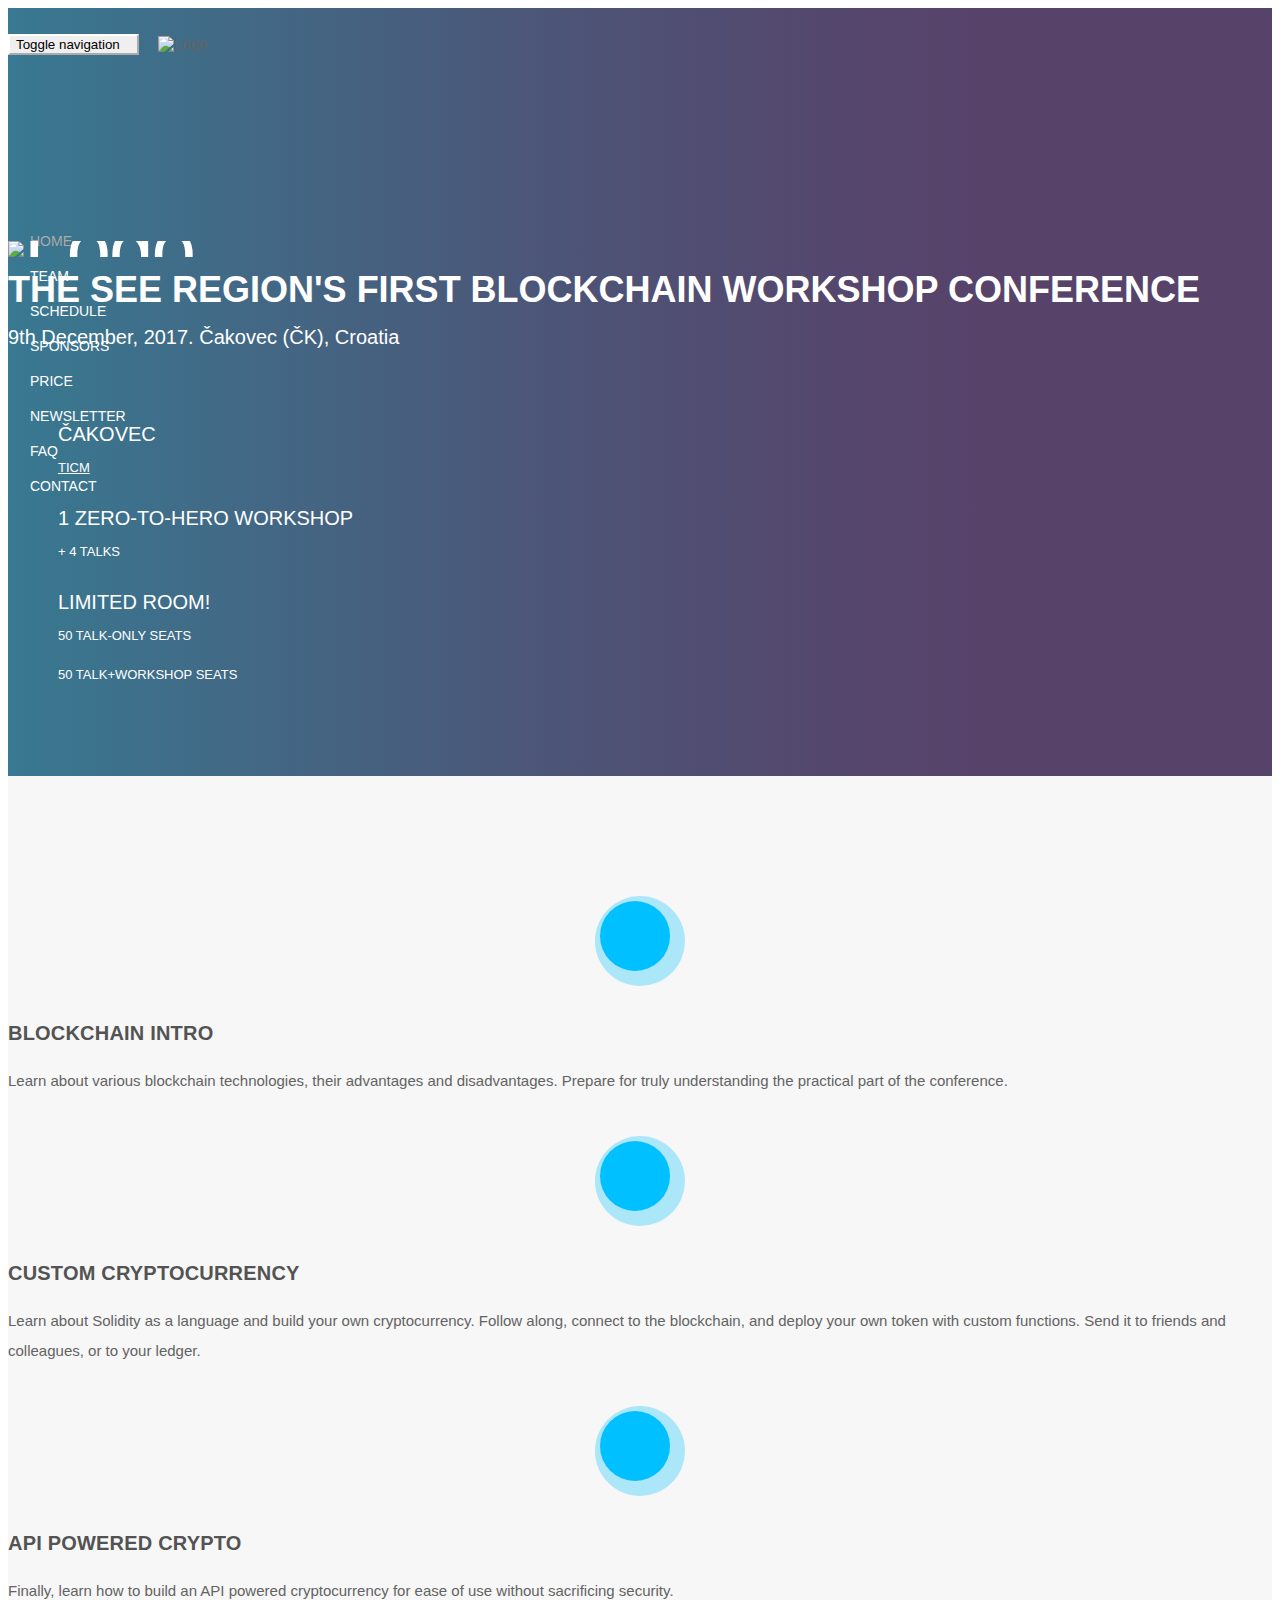
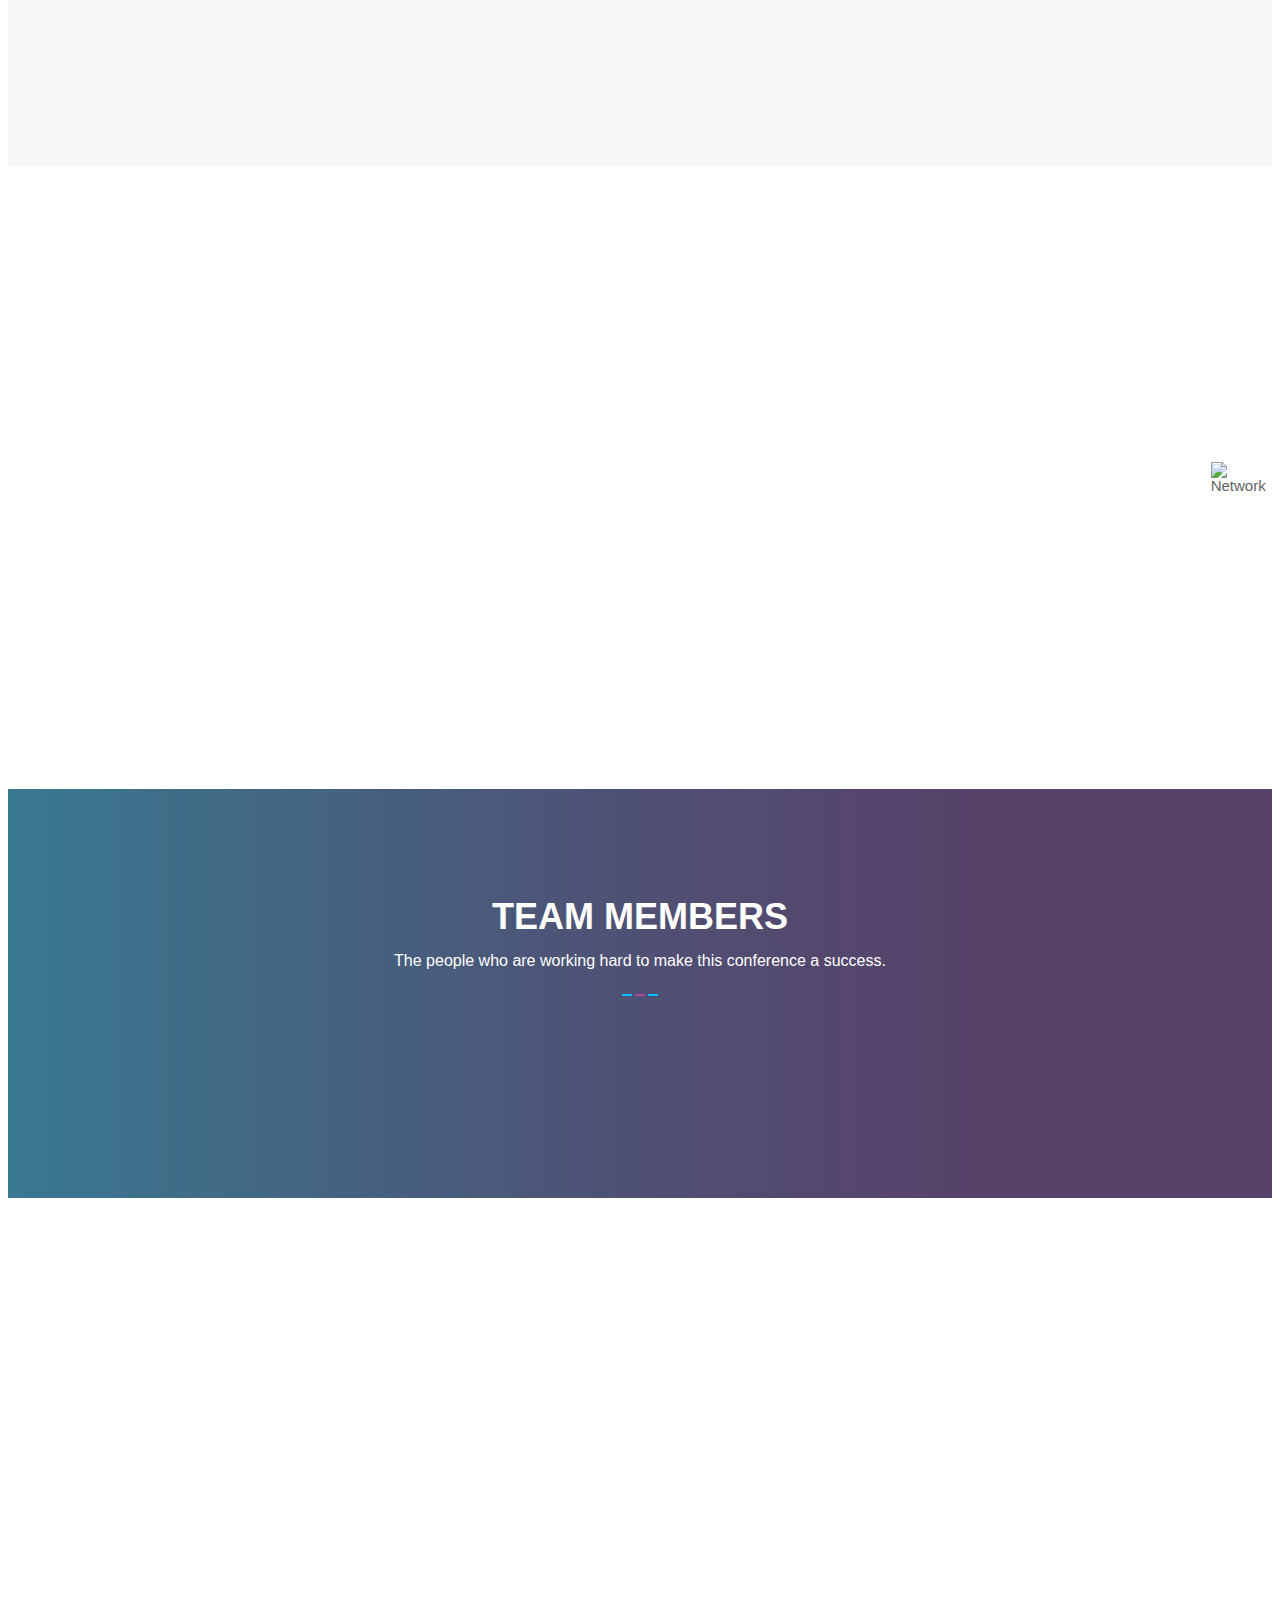
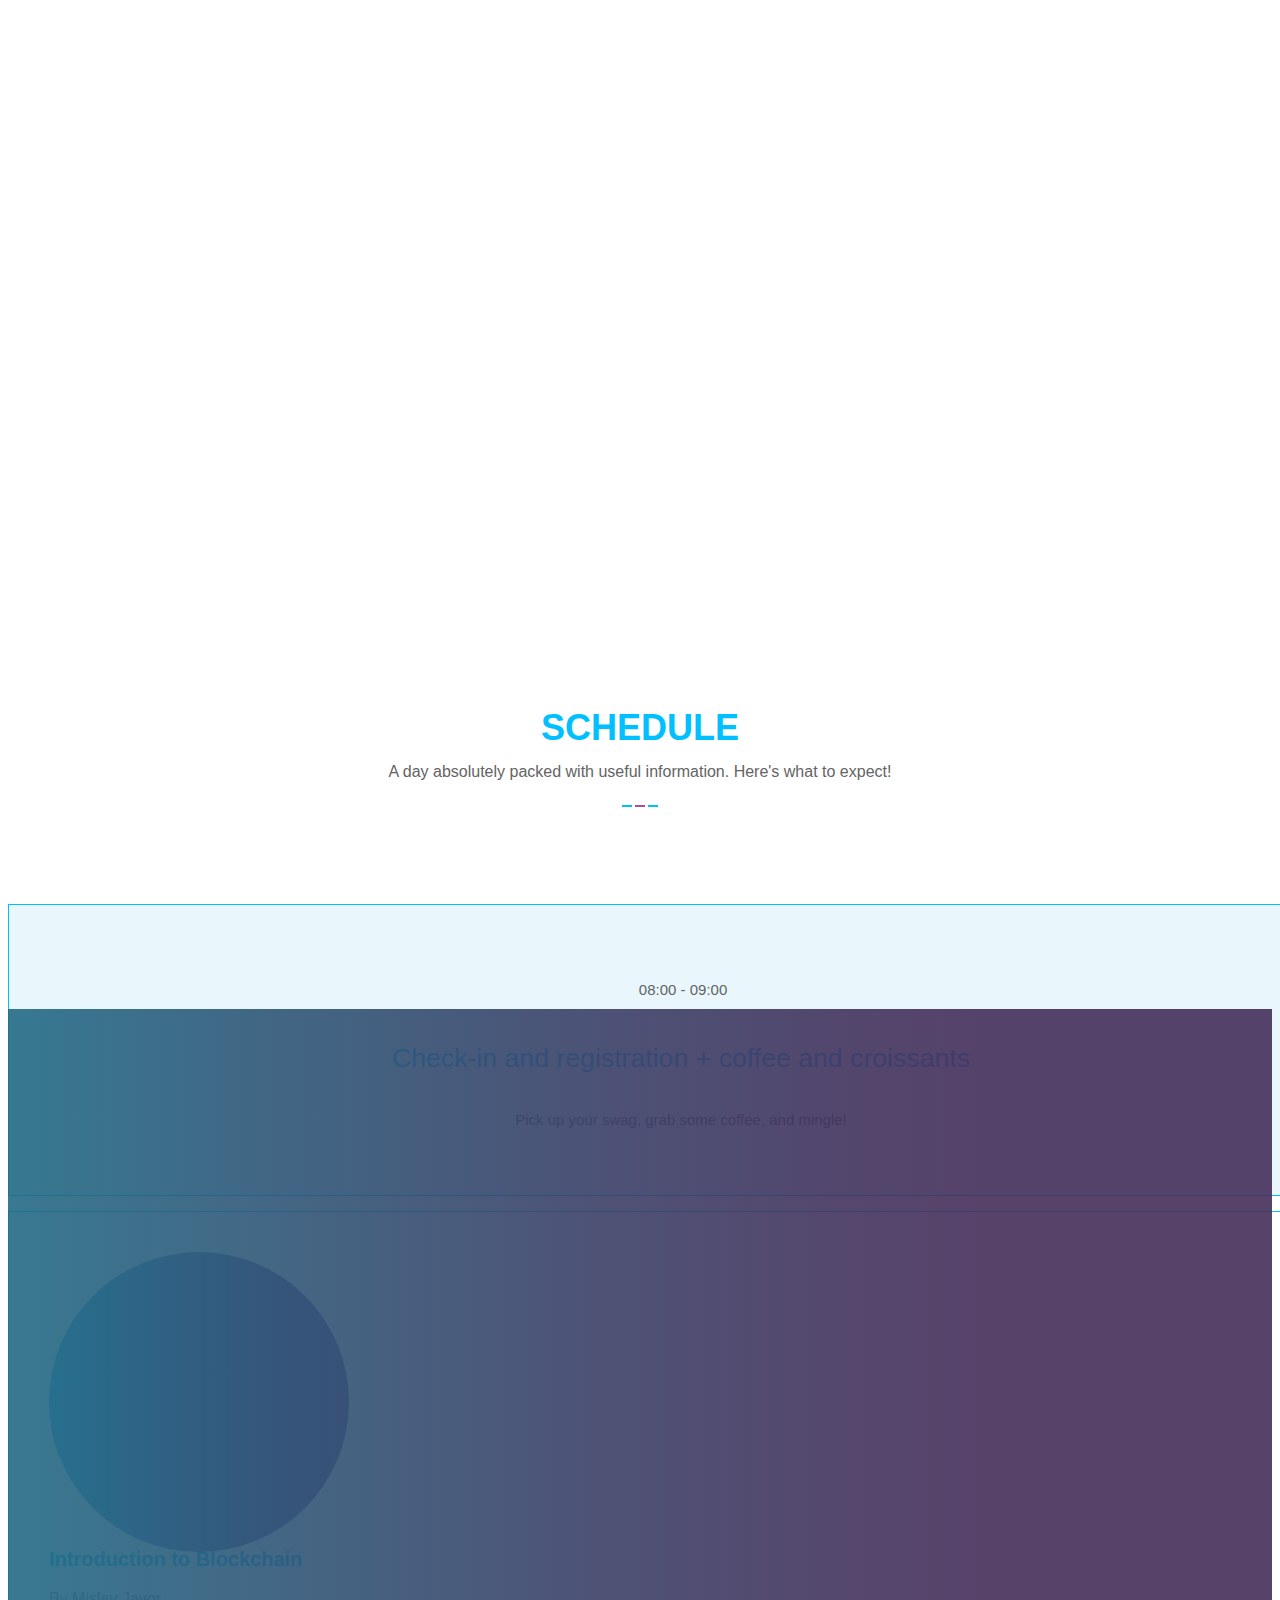
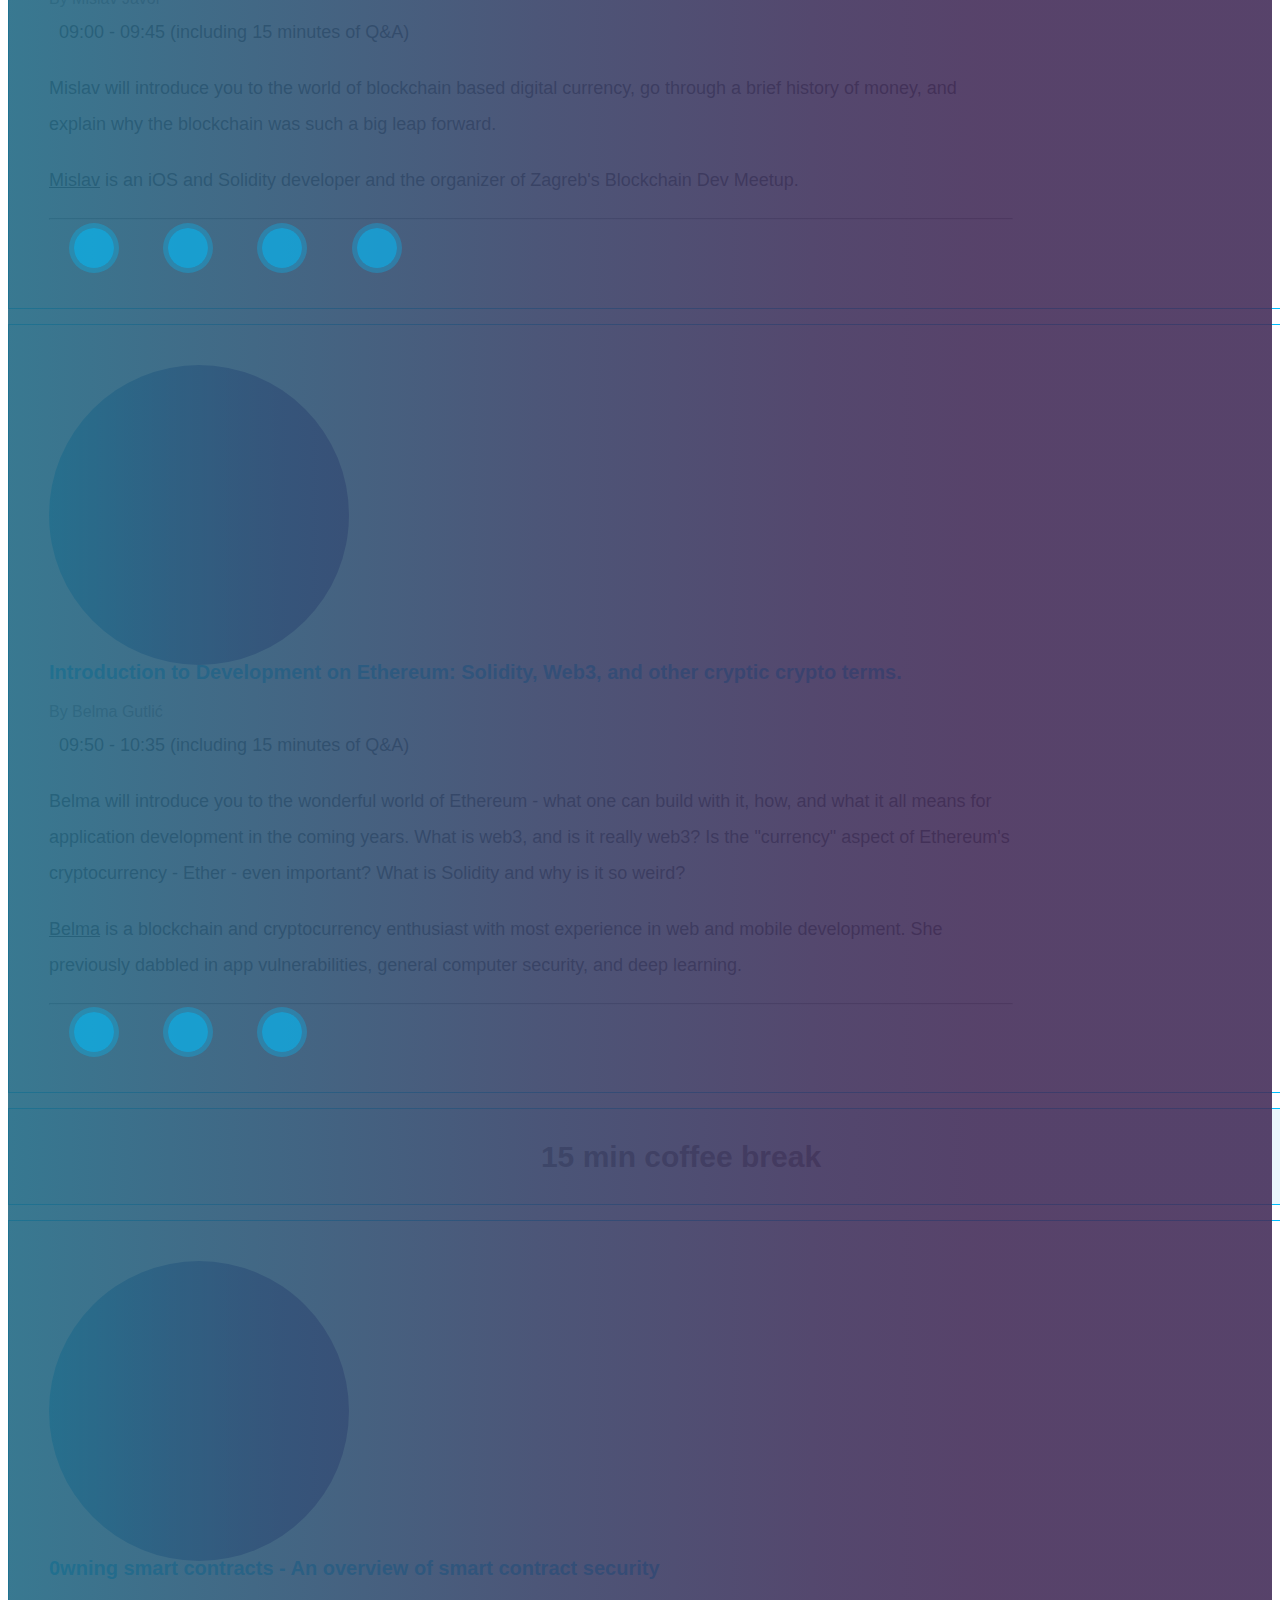
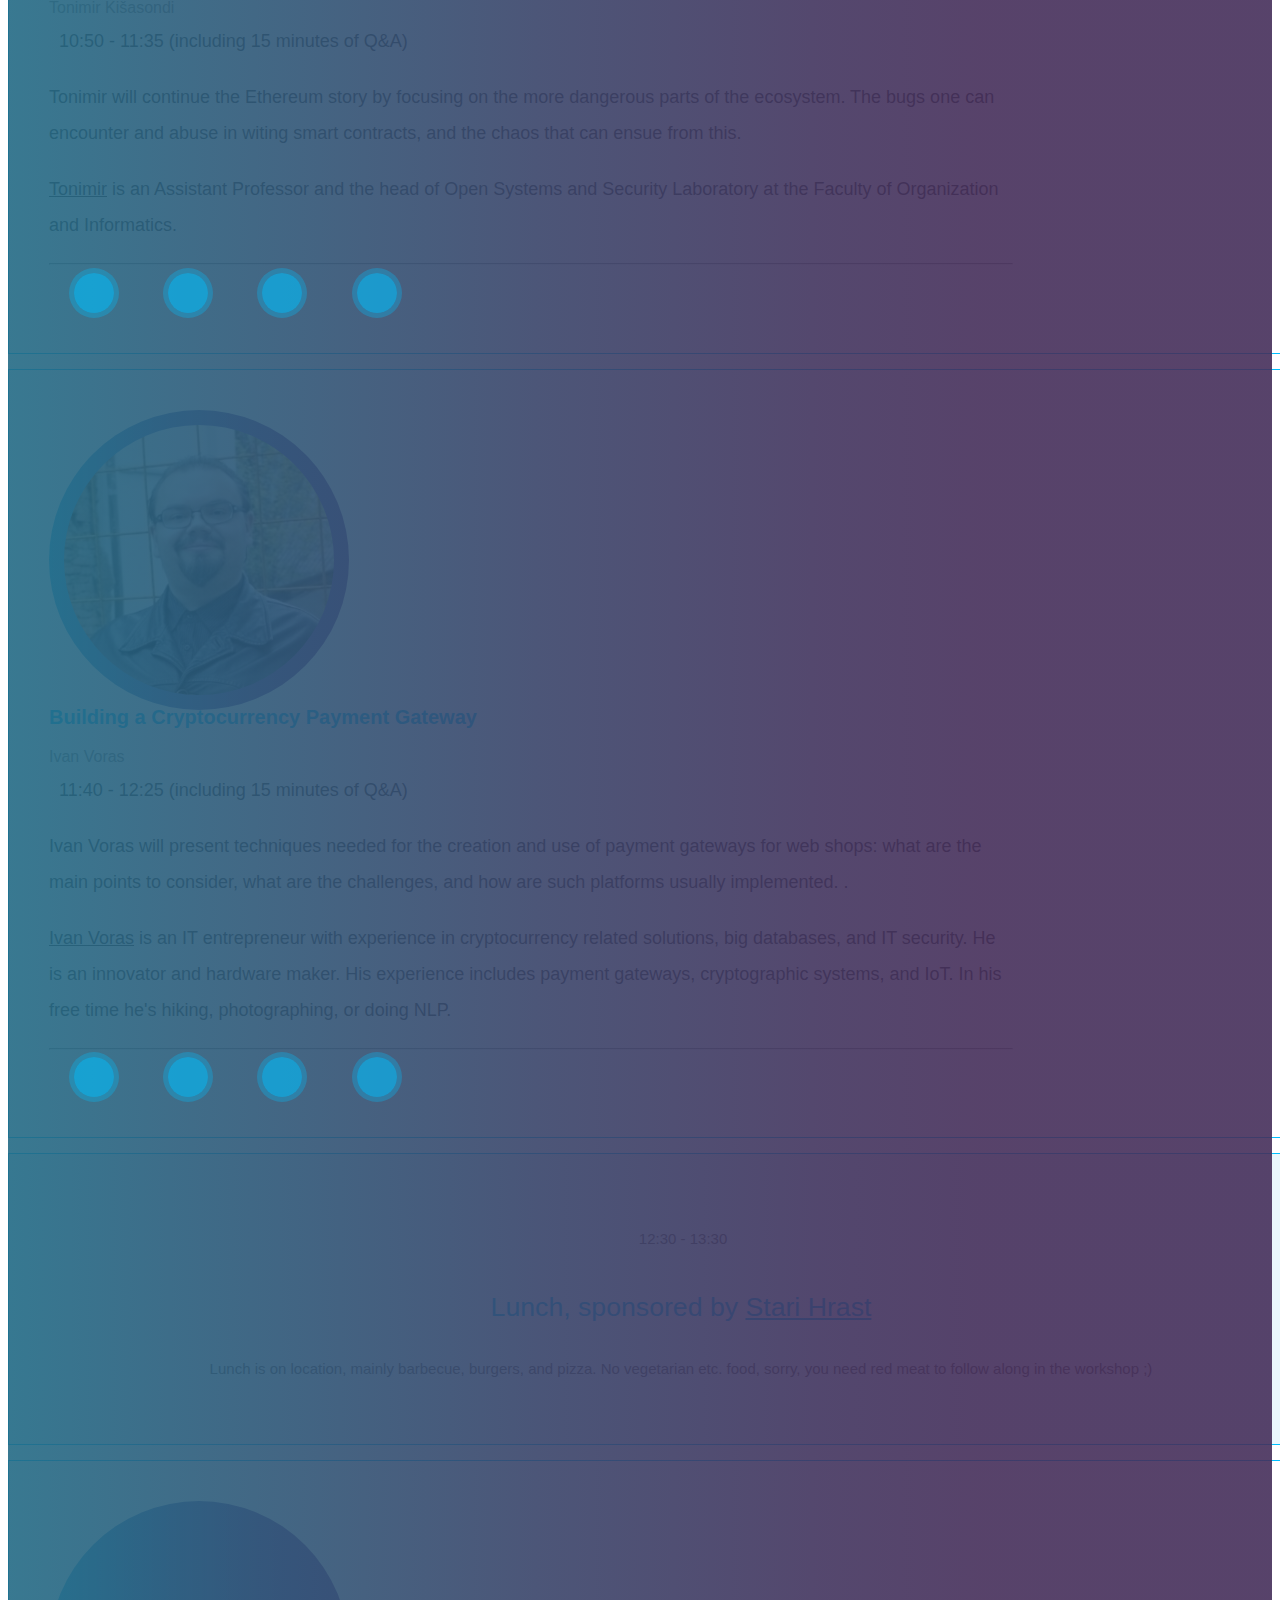
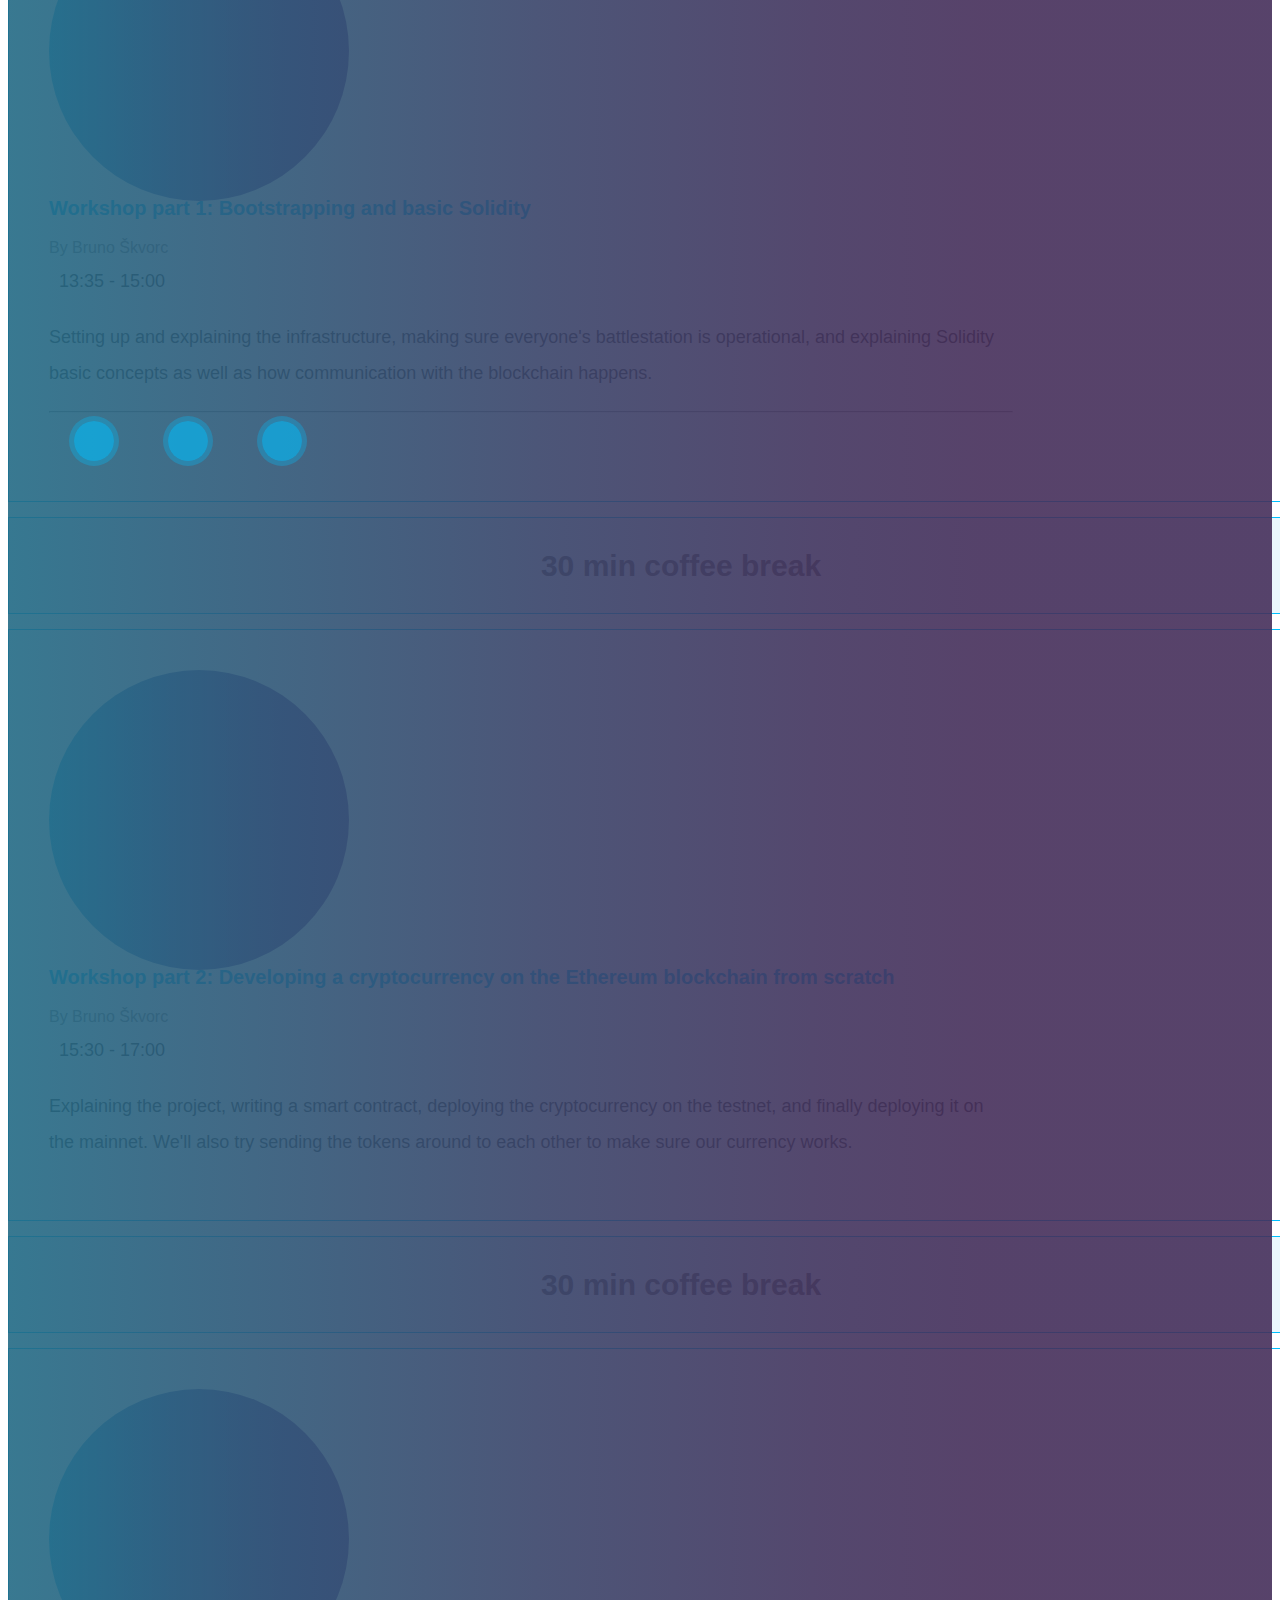
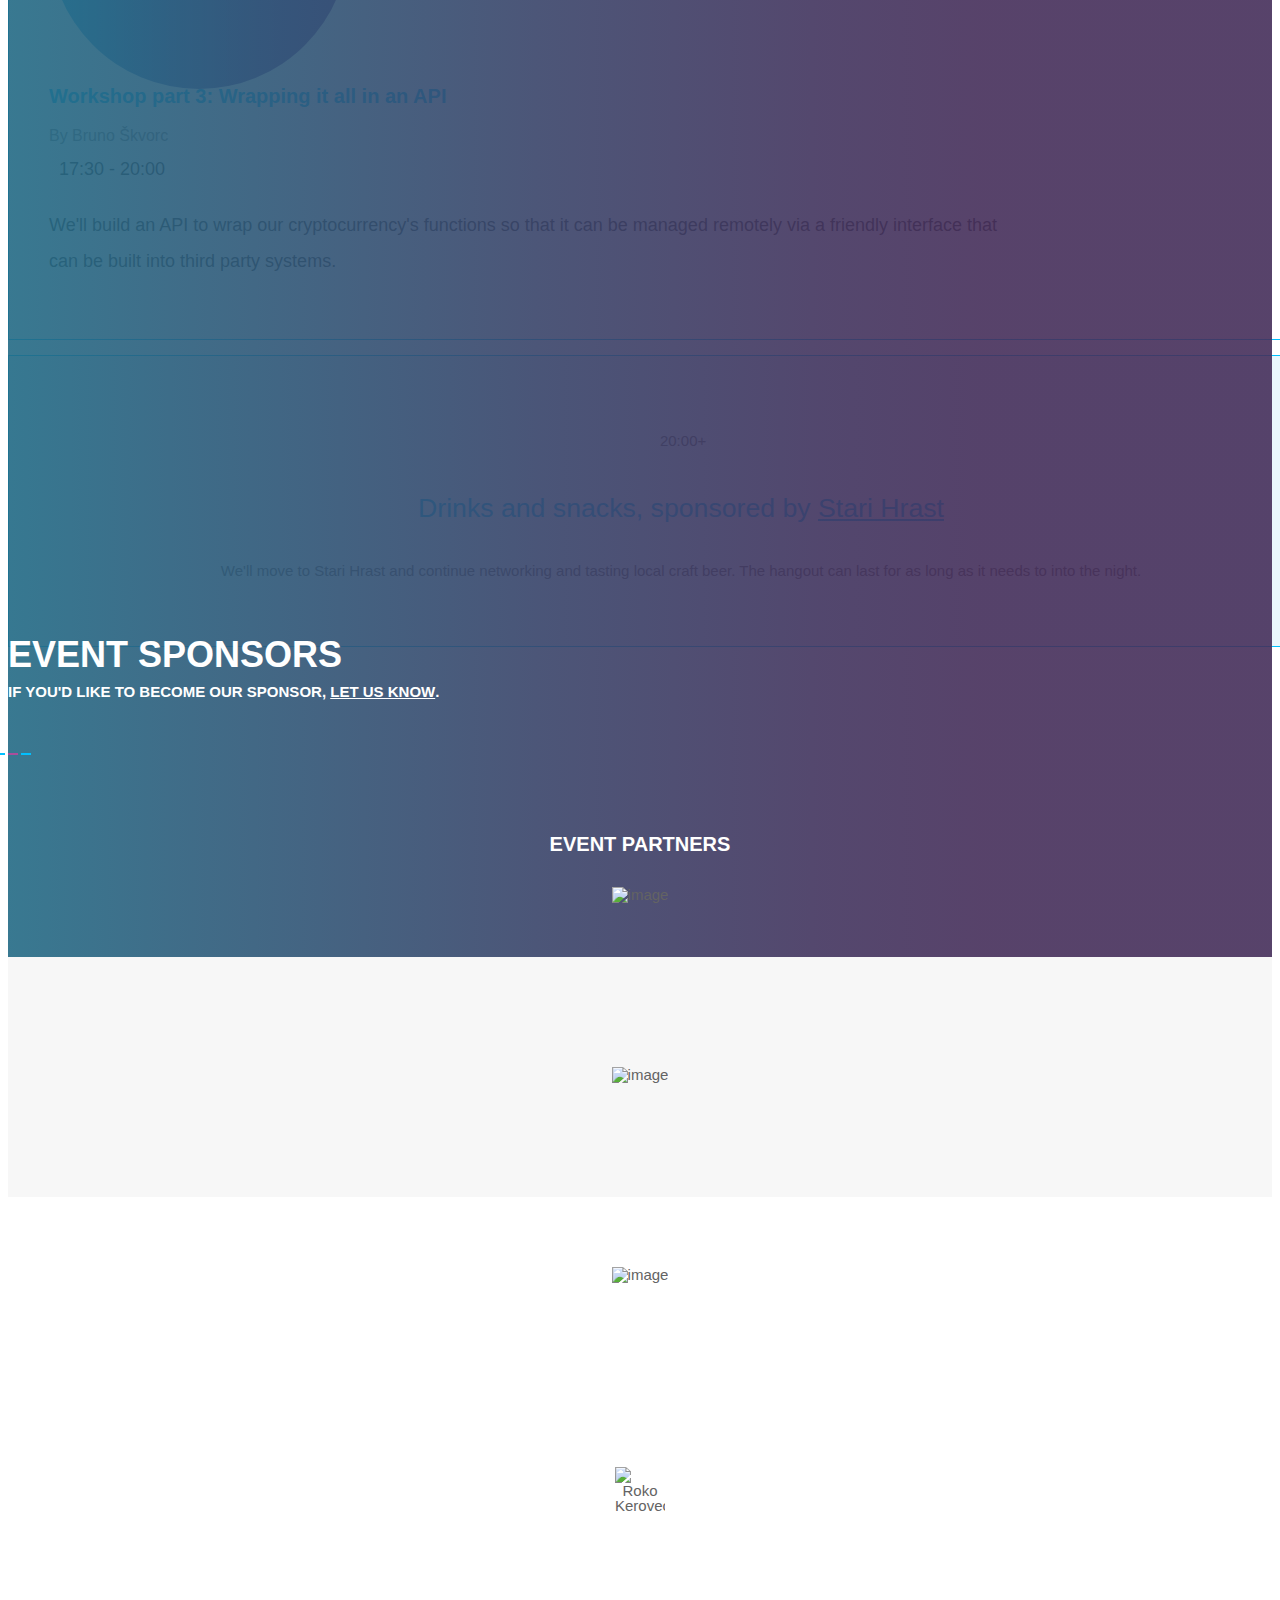
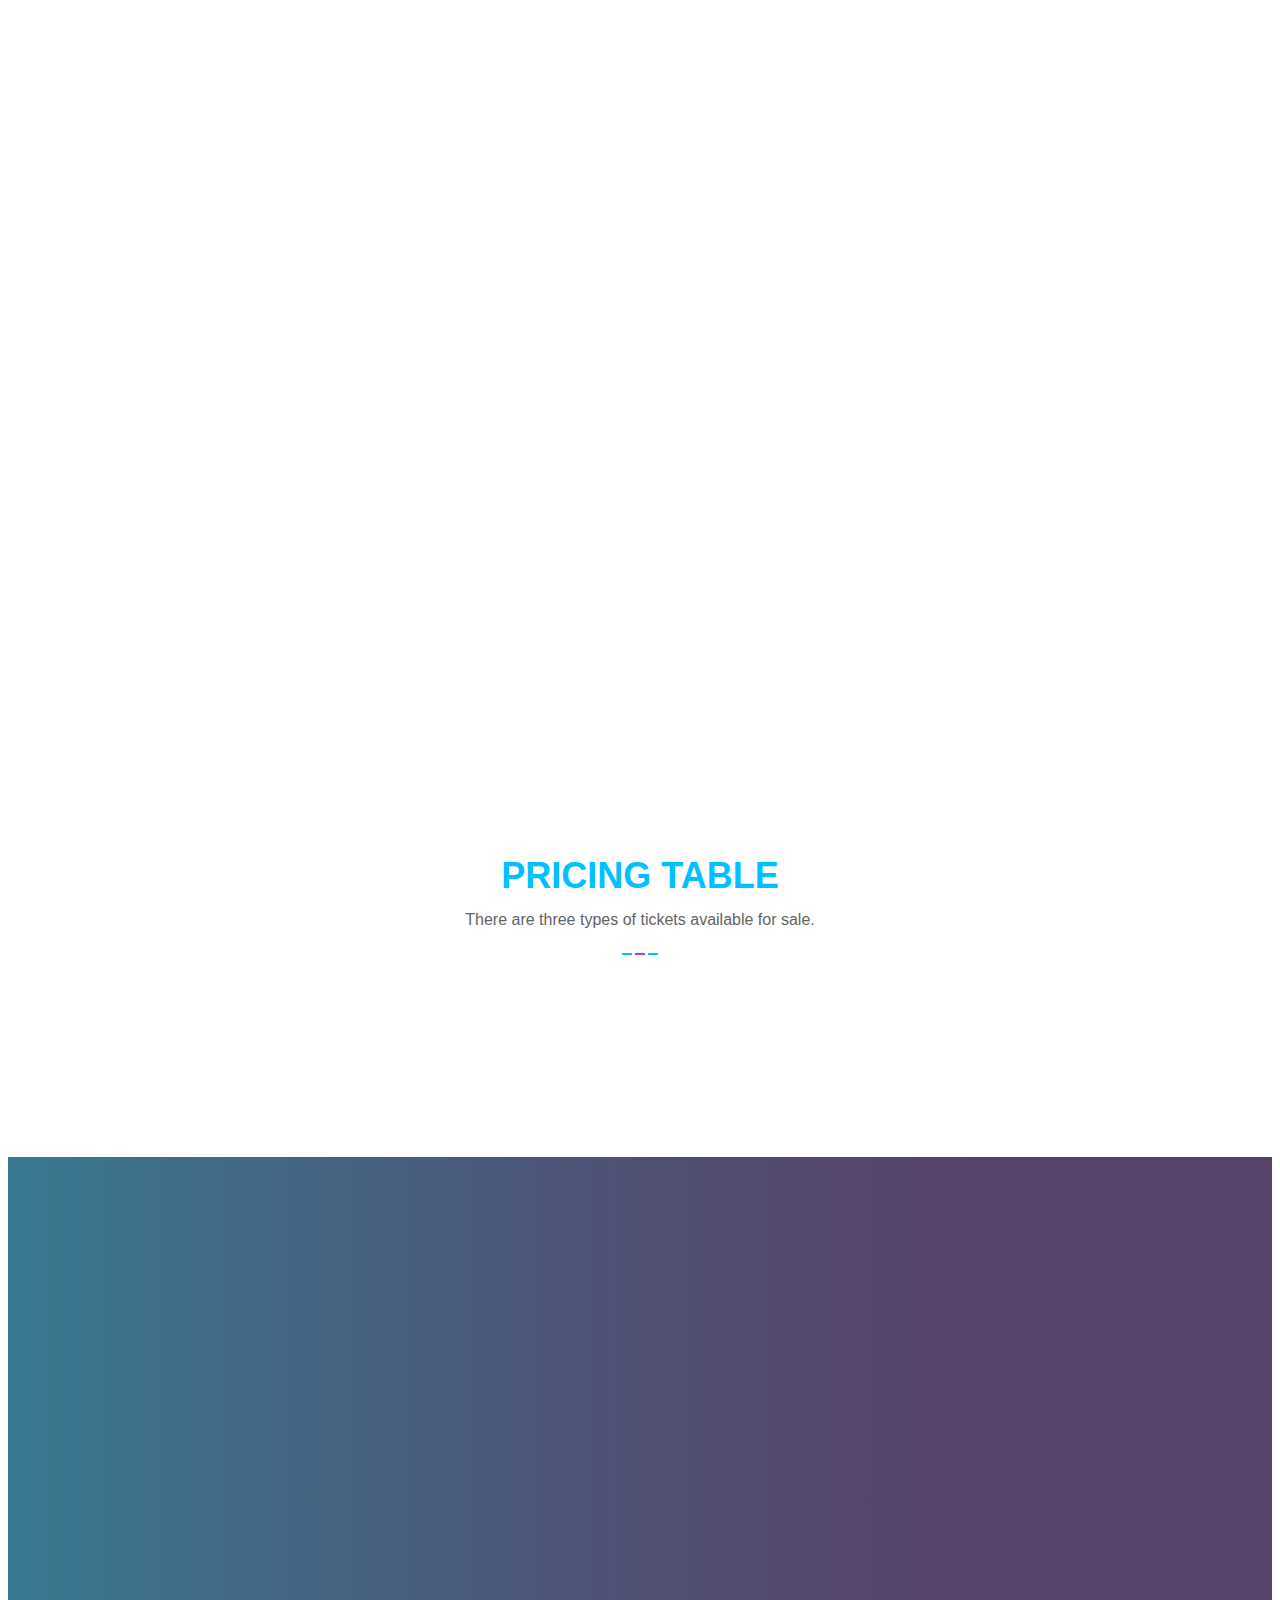
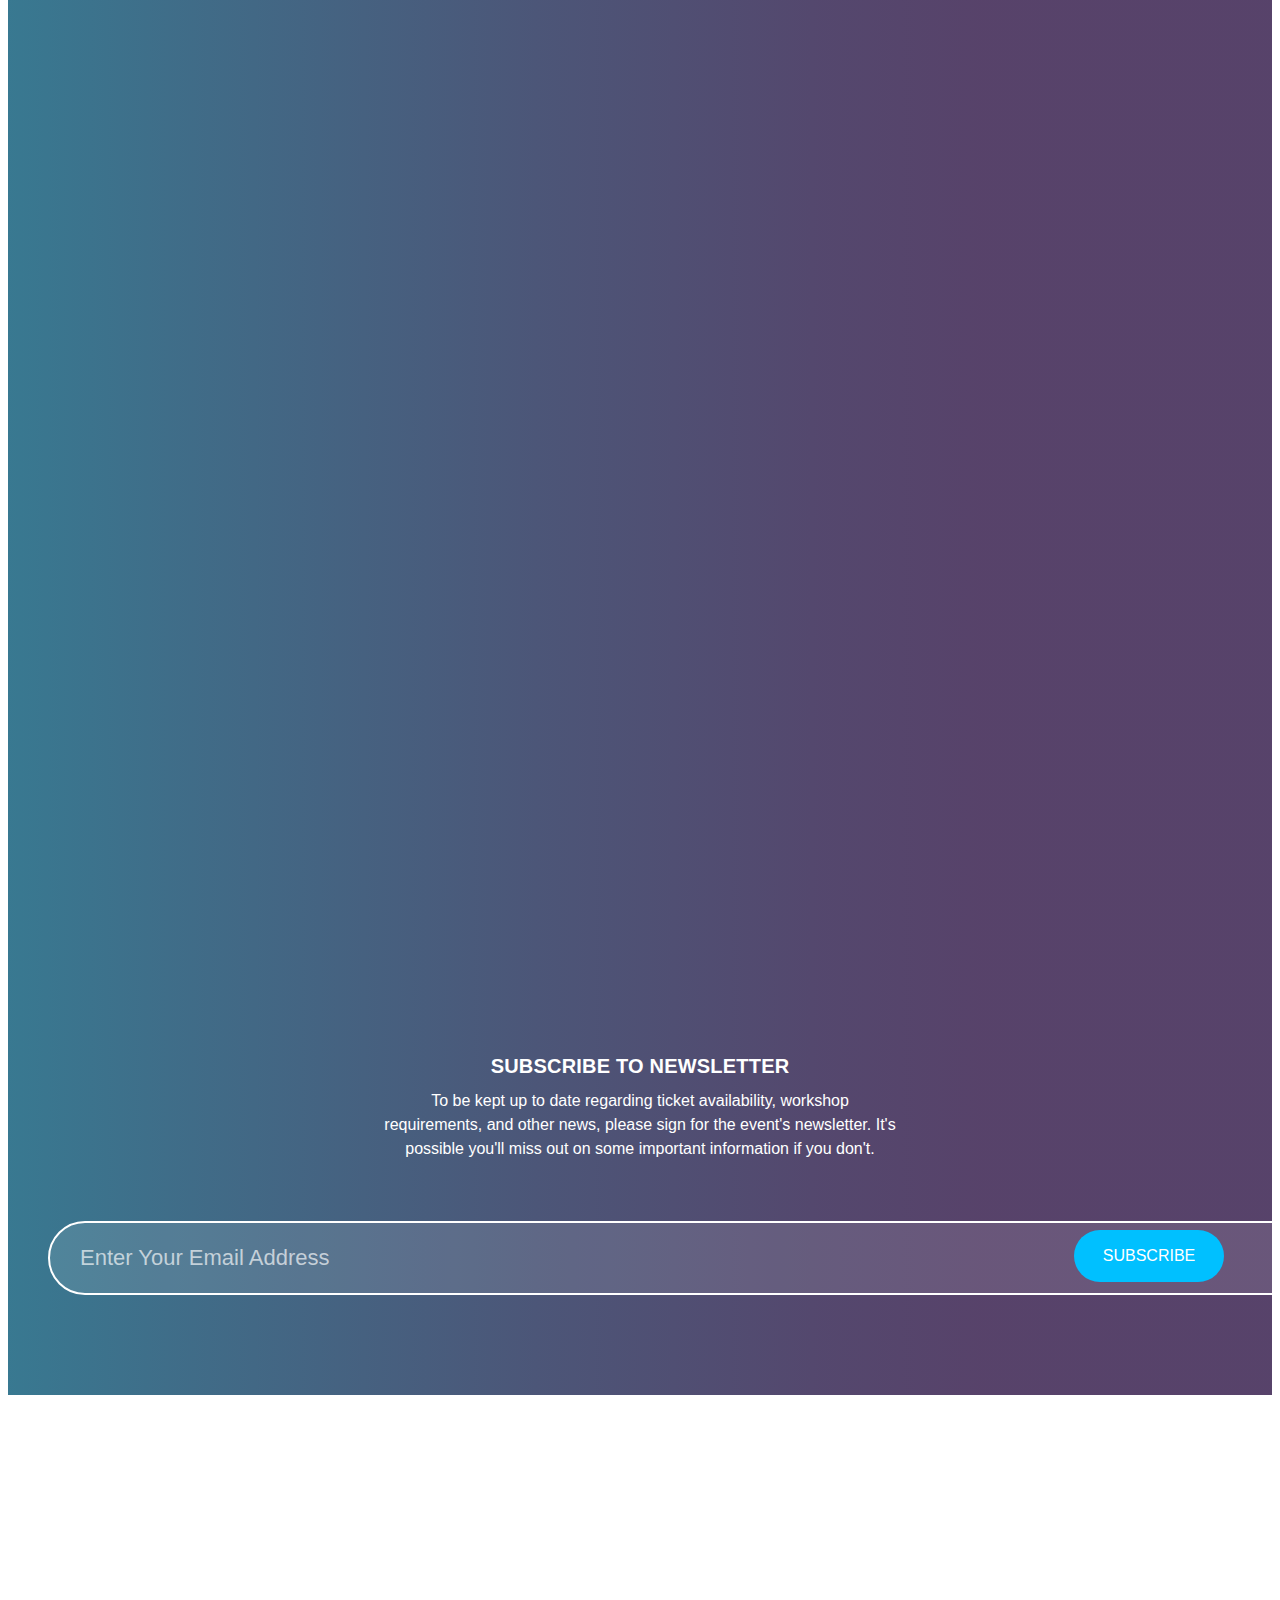
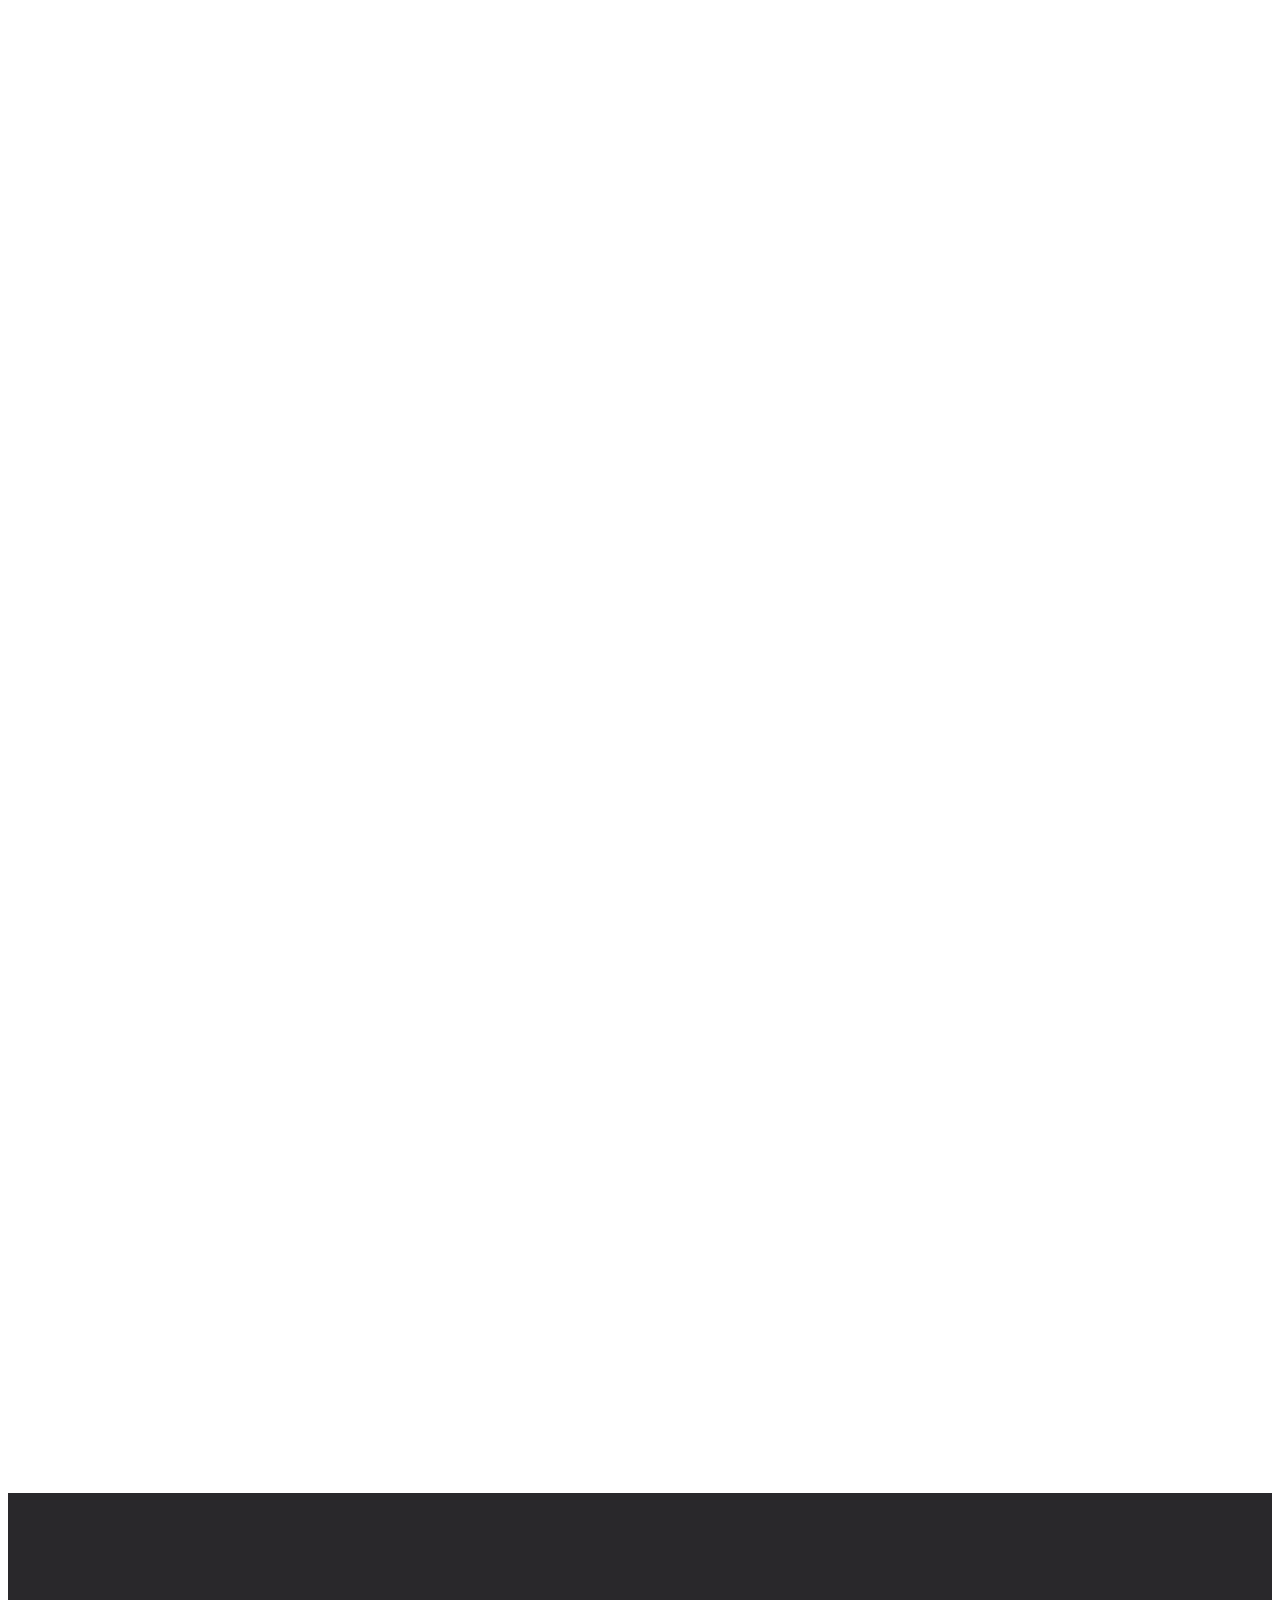
==== commit 99ff4450: "Updates" ====
--- a/index.html
+++ b/index.html
@@ -92,7 +92,7 @@
                         <div class="display-flex">
                             <div class="col-lg-8 col-lg-offset-2 col-md-10 col-md-offset-1 text-center">
                                 <h1><img src="./blockconf_files/block_1024_type.png" alt="Logo"></h1>
-                                <h2>The SEE Region's First Croatian Blockchain Workshop Conference</h2>
+                                <h2>The SEE Region's First Blockchain Workshop Conference</h2>
                                 <p>9th December, 2017. Čakovec (ČK), Croatia</p>
                                 <div class="header-info-items">
                                     <div class="row">
@@ -359,20 +359,20 @@
                                         </div>
 
                                         <div class="schedule-item">
-                                            <div class="speaker-mock"><img src="./blockconf_files/profile_new_vignette_smaller.jpg" alt="..."></div>
+                                            <div class="speaker-mock"><img src="./blockconf_files/belma.jpg" alt="..."></div>
                                             <div class="schedule-content">
-                                                <h4 class="schedule-title">Introduction to Ethereum</h4>
-                                                <p class="speaker-name">By Bruno Škvorc</p>
+                                                <h4 class="schedule-title">Introduction to Development on Ethereum: Solidity, Web3, and other cryptic crypto terms.</h4>
+                                                <p class="speaker-name">By Belma Gutlić</p>
                                                 <div class="schedule-metas">
                                                     <span class="schedule-meta"><i class="fa fa-clock-o"></i> 09:50 - 10:35 (including 15 minutes of Q&A)</span>
                                                 </div>
-                                                <p class="schedule-description">Bruno will introduce the concepts that Ethereum brings to the table as opposed to other blockchains, and explain how it compares to Bitcoin. This talk will also be a good theoretical preparation for the workshop that follows.</p>
-
-                                                <p class="schedule-description"><a href="https://bitfalls.com">Bruno</a> is a blockchain developer, technical writer, and consultant at <a href="https://bitfalls.com">Bitfalls</a>.</p>                                                <hr>
+                                                <p class="schedule-description">Belma will introduce you to the wonderful world of Ethereum - what one can build with it, how, and what it all means for application development in the coming years. What is web3, and is it really web3? Is the "currency" aspect of Ethereum's cryptocurrency - Ether - even important? What is Solidity and why is it so weird?</p>
+
+                                                <p class="schedule-description"><a href="https://www.linkedin.com/in/belmagutlic?ppe=1">Belma</a> is a blockchain and cryptocurrency enthusiast with most experience in web and mobile development. She previously dabbled in app vulnerabilities, general computer security, and deep learning.</p>                                                <hr>
                                                 <div class="social-icon-circle">
-                                                    <a href="https://twitter.com/bitfalls" target="_blank"><i class="fa fa-twitter"></i></a>
-                                                    <a href="https://linkedin.bitfalls.com" target="_blank"><i class="fa fa-linkedin"></i></a>
-                                                    <a href="https://github.com/swader" target="_blank"><i class="fa fa-github"></i></a>
+                                                    <a href="https://www.linkedin.com/in/belmagutlic?ppe=1" target="_blank"><i class="fa fa-linkedin"></i></a>
+                                                    <a href="https://www.facebook.com/BelmaDzi" target="_blank"><i class="fa fa-facebook"></i></a>
+                                                    <a href="https://github.com/morrigan" target="_blank"><i class="fa fa-github"></i></a>
                                                 </div>
 
                                             </div>
@@ -389,7 +389,7 @@
                                                     <span class="schedule-meta"><i class="fa fa-clock-o"></i> 10:50 - 11:35 (including 15 minutes of Q&A)</span>
                                                 </div>
                                                 <p class="schedule-description">Tonimir will continue the Ethereum story by focusing on the more dangerous parts of the ecosystem. The bugs one can encounter and abuse in witing smart contracts, and the chaos that can ensue from this.</p>
-                                                <p class="schedule-description"><a href="https://hr.linkedin.com/in/tonimir-kisasondi-4022b56">Tonimir</a> is an Assistant Professor and the head of Open Systems and Security Laboratory at the Faculty of Organization and Informatics, the Croatian MIT.</p>
+                                                <p class="schedule-description"><a href="https://hr.linkedin.com/in/tonimir-kisasondi-4022b56">Tonimir</a> is an Assistant Professor and the head of Open Systems and Security Laboratory at the Faculty of Organization and Informatics.</p>
                                                 <hr>
                                                 <div class="social-icon-circle">
                                                     <a href="https://twitter.com/kisasondi?lang=en" target="_blank"><i class="fa fa-twitter"></i></a>
@@ -435,23 +435,34 @@
                                         </div>
 
                                         <div class="schedule-item">
-                                            <div class="schedule-content full">
+                                            <div class="speaker-mock"><img src="./blockconf_files/profile_new_vignette_smaller.jpg" alt="..."></div>
+                                            <div class="schedule-content">
                                                 <h4 class="schedule-title">Workshop part 1: Bootstrapping and basic Solidity</h4>
                                                 <p class="speaker-name">By Bruno Škvorc</p>
                                                 <div class="schedule-metas">
                                                     <span class="schedule-meta"><i class="fa fa-clock-o"></i> 13:35 - 15:00</span>
                                                 </div>
                                                 <p class="schedule-description">Setting up and explaining the infrastructure, making sure everyone's battlestation is operational, and explaining Solidity basic concepts as well as how communication with the blockchain happens.</p>
+                                                <hr>
+                                                <div class="social-icon-circle">
+                                                    <a href="https://www.linkedin.com/in/belmagutlic?ppe=1" target="_blank"><i class="fa fa-linkedin"></i></a>
+                                                    <a href="https://www.facebook.com/BelmaDzi" target="_blank"><i class="fa fa-facebook"></i></a>
+                                                    <a href="https://github.com/morrigan" target="_blank"><i class="fa fa-github"></i></a>
+                                                </div>
+
                                             </div>
                                         </div>
 
+
                                         <div class="schedule-item coffee">
 
                                             <h3>30 min coffee break</h3>
                                         </div>
 
                                         <div class="schedule-item">
-                                            <div class="schedule-content full">
+                                            <div class="speaker-mock small"><img src="./blockconf_files/profile_new_vignette_smaller.jpg" alt="..."></div>
+
+                                            <div class="schedule-content">
                                                 <h4 class="schedule-title">Workshop part 2: Developing a cryptocurrency on the Ethereum blockchain from scratch</h4>
                                                 <p class="speaker-name">By Bruno Škvorc</p>
                                                 <div class="schedule-metas">
@@ -467,7 +478,9 @@
                                         </div>
 
                                         <div class="schedule-item">
-                                            <div class="schedule-content full">
+                                            <div class="speaker-mock small"><img src="./blockconf_files/profile_new_vignette_smaller.jpg" alt="..."></div>
+
+                                            <div class="schedule-content ">
                                                 <h4 class="schedule-title">Workshop part 3: Wrapping it all in an API</h4>
                                                 <p class="speaker-name">By Bruno Škvorc</p>
                                                 <div class="schedule-metas">
@@ -681,7 +694,7 @@
                                 <div class="facility-icon"><i class="fa fa-map-marker"></i></div>
                                 <h4 class="facility-name">Location</h4>
                                 <p>Technology Innovation Centre Međimurje<br>Bana Josipa Jelačića 22, 40000 Čakovec, Croatia</p>
-                                <a class="btn open-map" href="https://www.google.com/maps/place/Technology+Innovation+Center+Me%C4%91imurje/@46.3920096,16.4465809,17z/data=!4m13!1m7!3m6!1s0x4768adbd8eb19653:0xacb7a6527122df13!2sUl.+bana+Josipa+Jela%C4%8Di%C4%87a+22,+40000,+%C4%8Cakovec,+Croatia!3b1!8m2!3d46.3920059!4d16.4487696!3m4!1s0x0:0x98b1a07a721c1da0!8m2!3d46.3914964!4d16.4489331">View Map</a>
+                                <a class="btn open-map" href="#map-location-area">View Map</a>
                             </div>
                         </div>
                         <div class="col-md-4 col-sm-6">
@@ -694,9 +707,9 @@
                         <div class="col-md-4 col-sm-6">
                             <div class="facility-item wow fadeInUp animated" data-wow-duration="1.5s" data-wow-delay="1s" style="visibility: hidden; animation-duration: 1.5s; animation-delay: 1s; animation-name: none;">
                                 <div class="facility-icon"><i class="fa fa-building"></i></div>
-                                <h4 class="facility-name">Accomodation</h4>
+                                <h4 class="facility-name">Accommodation</h4>
                                 <p>We've arranged a discount for all visitors who wish to spend the night at Hotel Park.</p>
-                                <a class="btn open-map" href="https://www.google.com/maps/place/Hotel+Park/@46.3891144,16.4252752,17z/data=!3m1!4b1!4m5!3m4!1s0x4768ada8877cfdf1:0xf6ca7350f0cb9e7c!8m2!3d46.3891107!4d16.4274639">View Map</a>
+                                <a class="btn open-map" target="_blank" href="https://www.google.com/maps/place/Hotel+Park/@46.3891144,16.4252752,17z/data=!3m1!4b1!4m5!3m4!1s0x4768ada8877cfdf1:0xf6ca7350f0cb9e7c!8m2!3d46.3891107!4d16.4274639">View Map</a>
                             </div>
                         </div>
                     </div>
@@ -967,4 +980,15 @@
     <script src="./blockconf_files/wow.min.js"></script>
     <script src="./blockconf_files/custom.js"></script>
 
+    <!-- Global Site Tag (gtag.js) - Google Analytics -->
+    <script async src="https://www.googletagmanager.com/gtag/js?id=UA-107610324-1"></script>
+    <script>
+      window.dataLayer = window.dataLayer || [];
+      function gtag(){dataLayer.push(arguments);}
+      gtag('js', new Date());
+
+      gtag('config', 'UA-107610324-1');
+    </script>
+
+
 </body></html>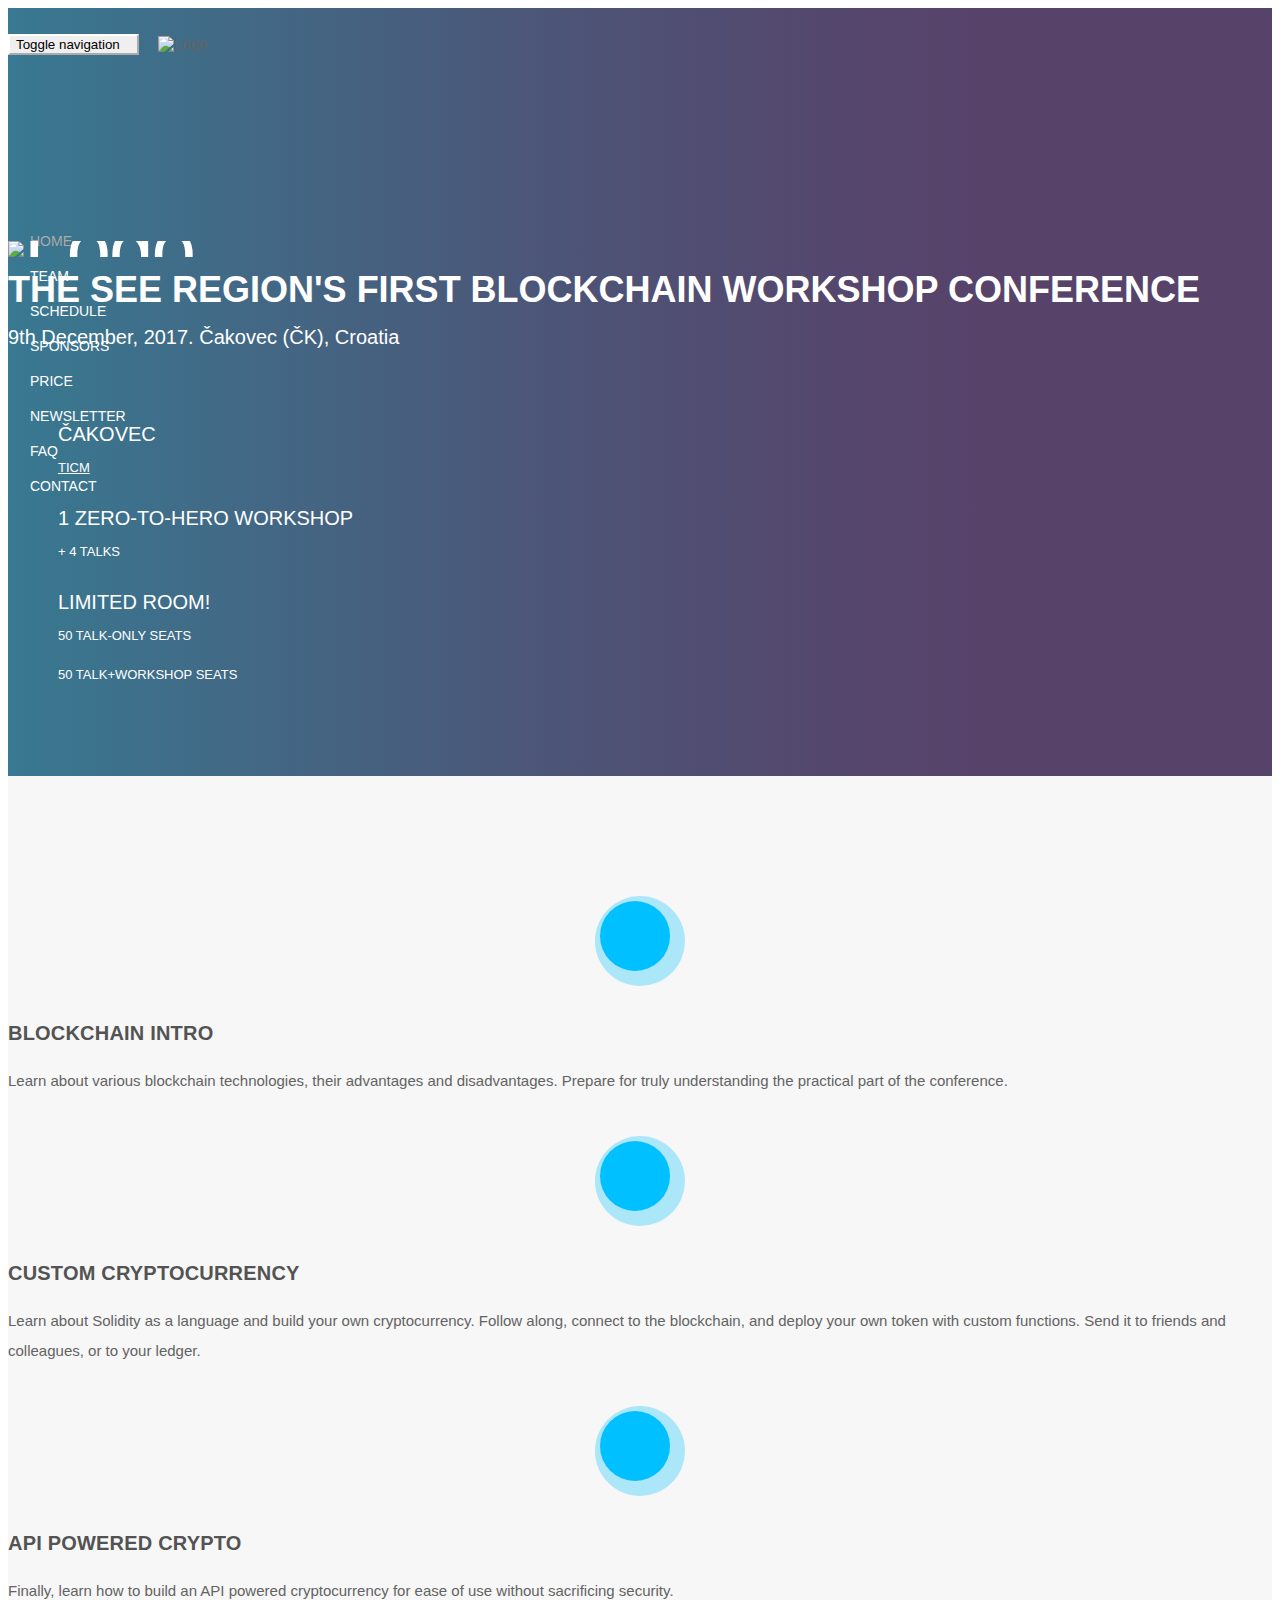
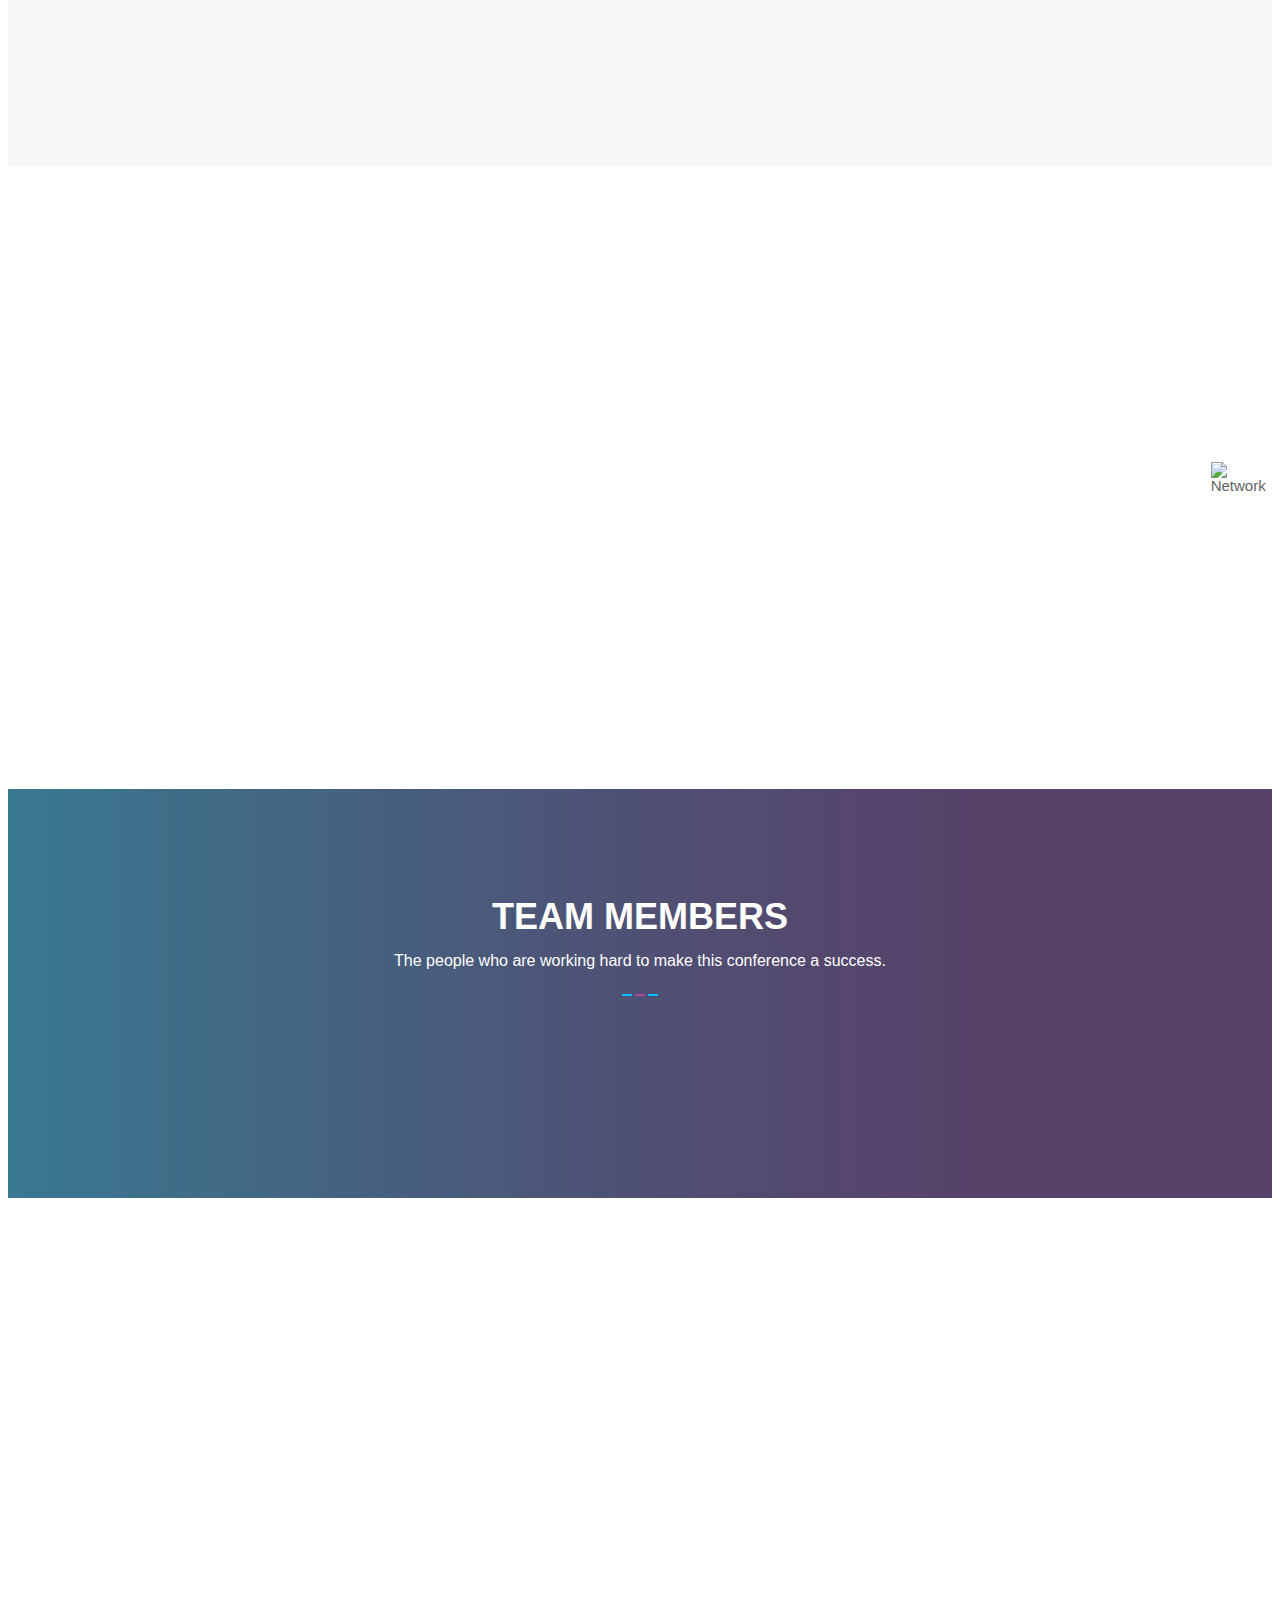
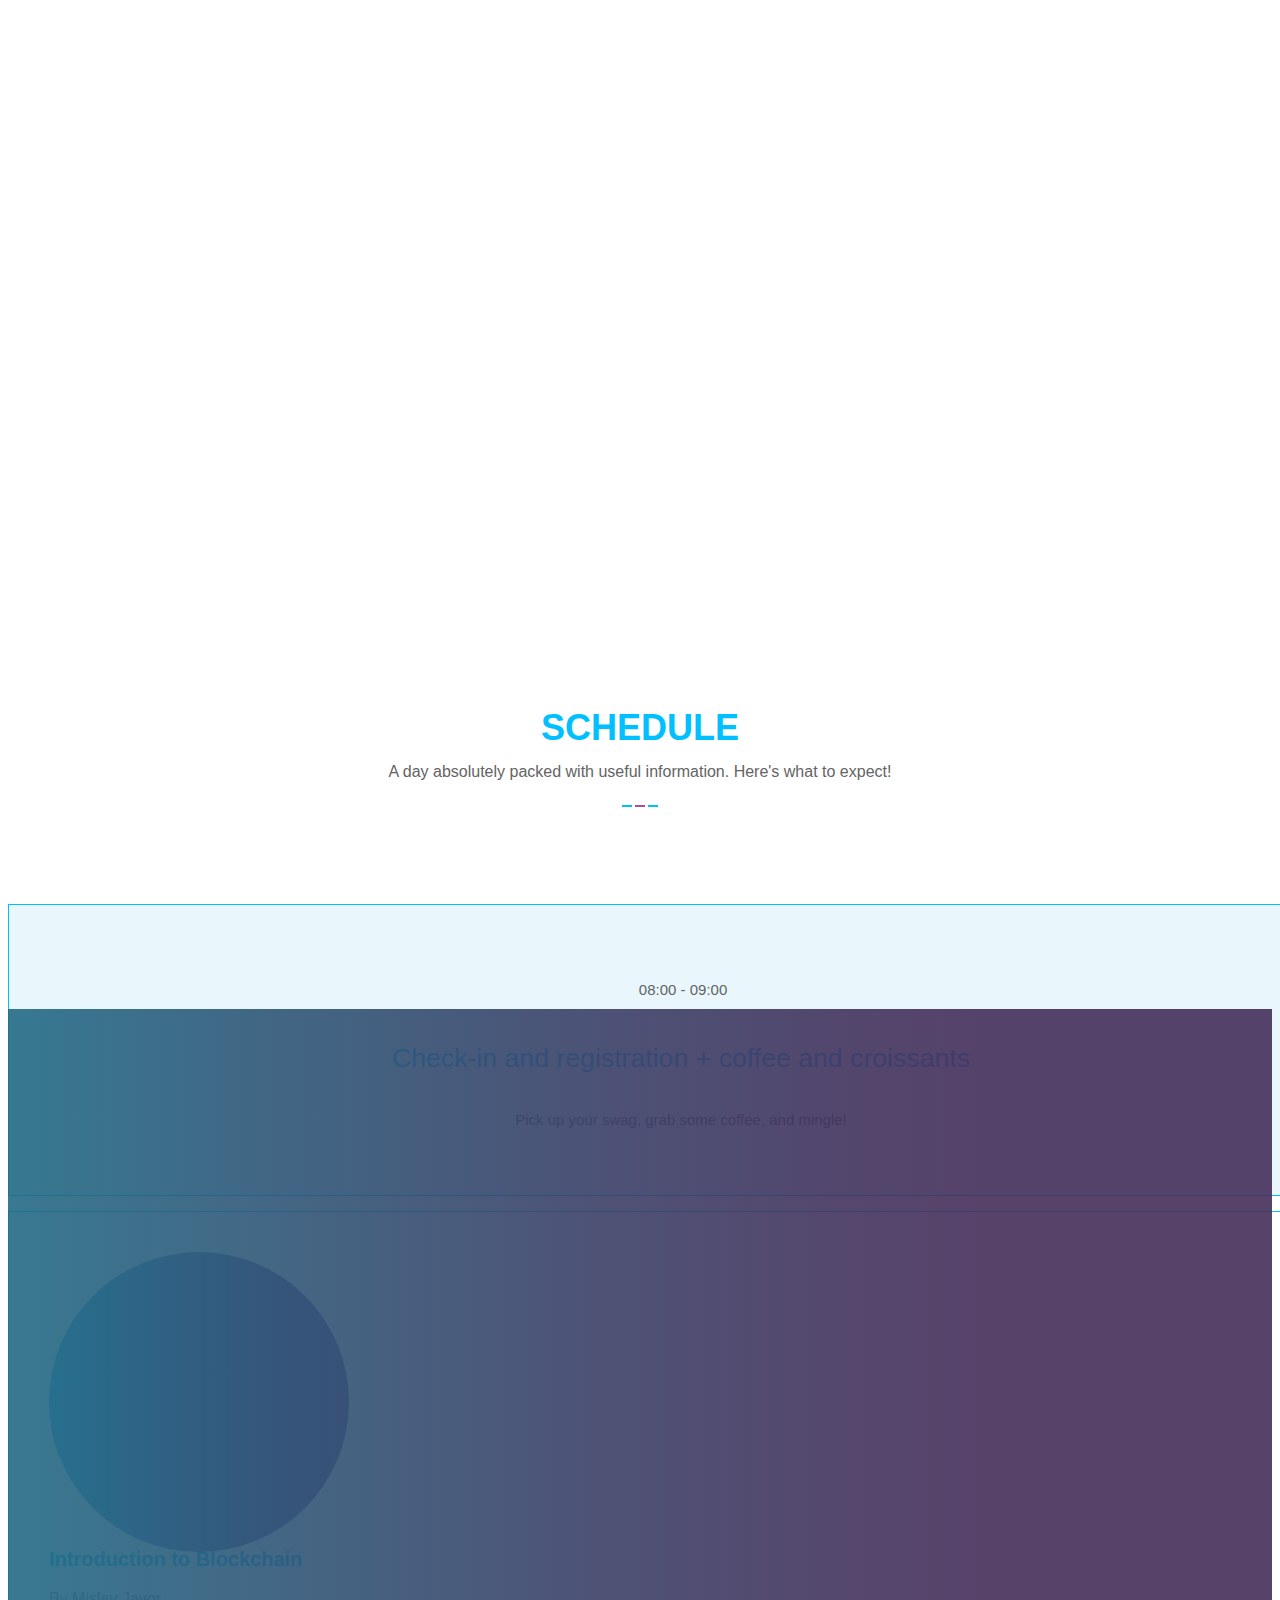
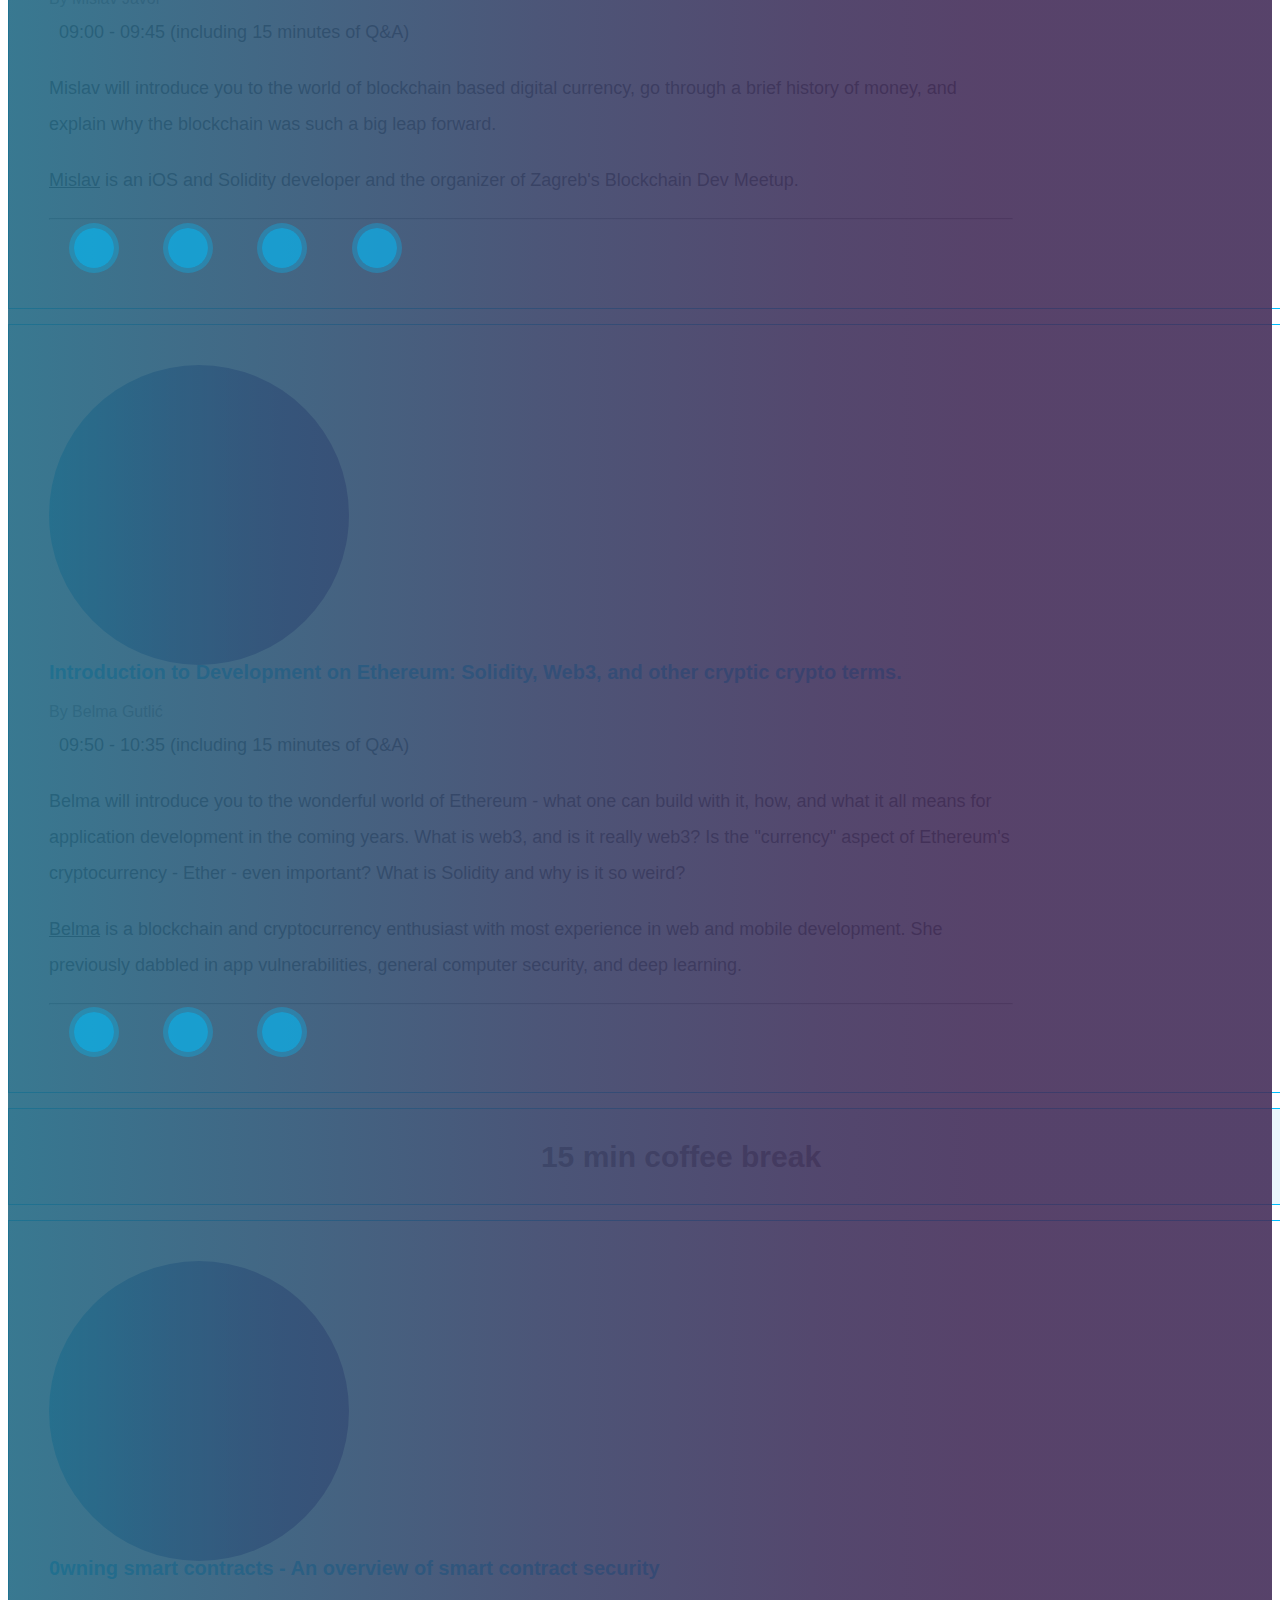
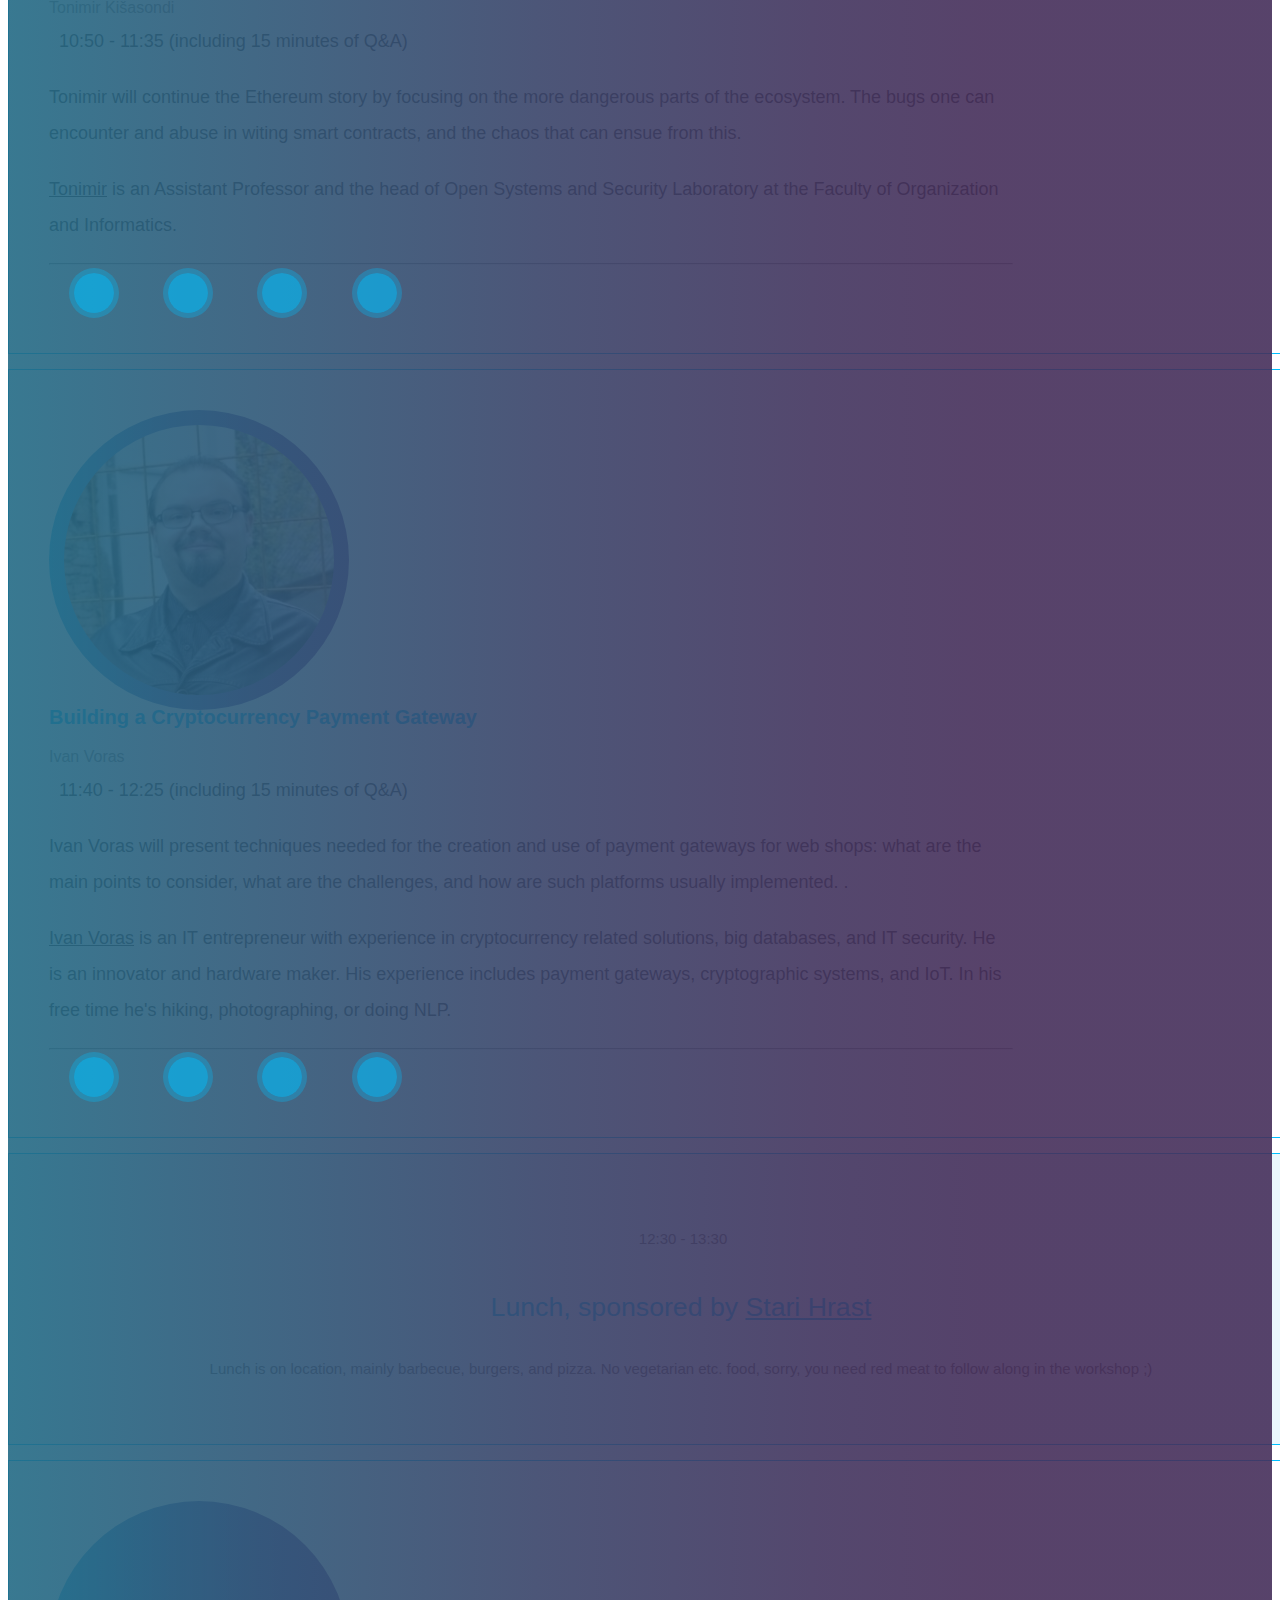
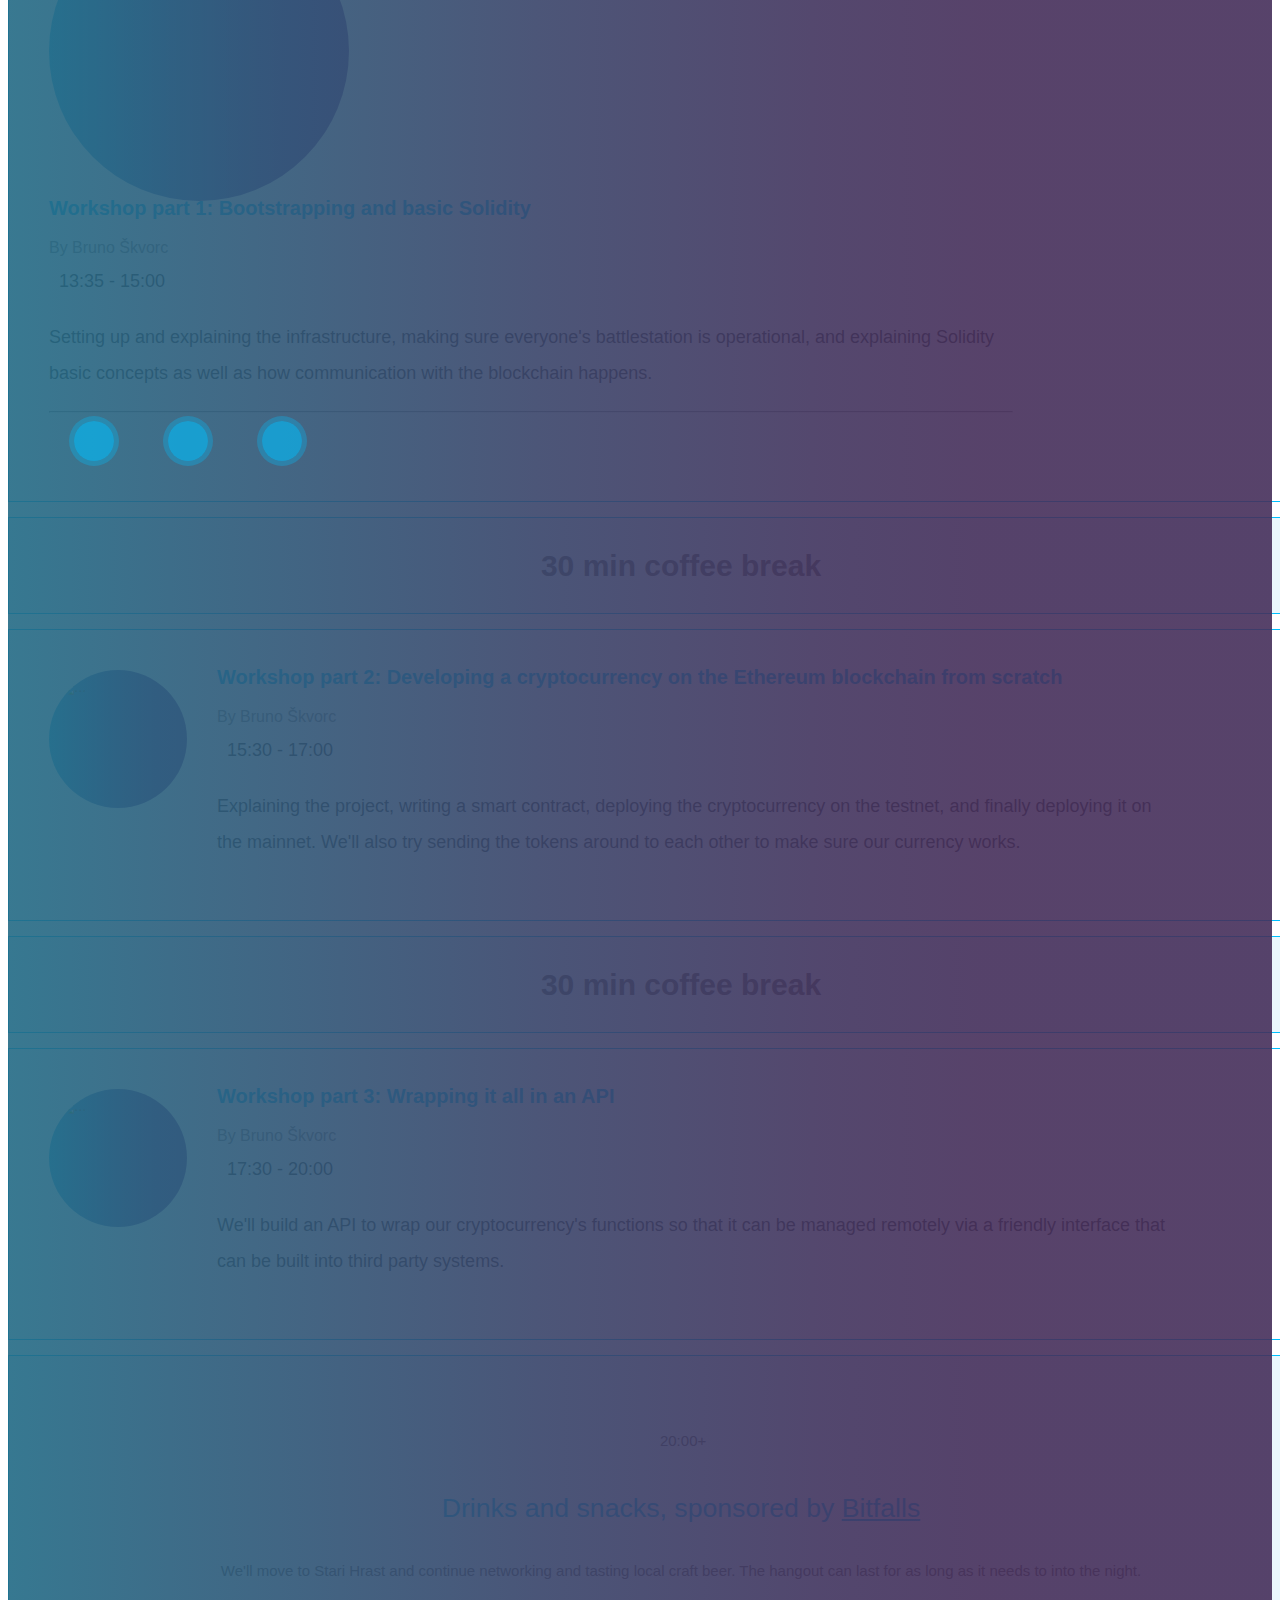
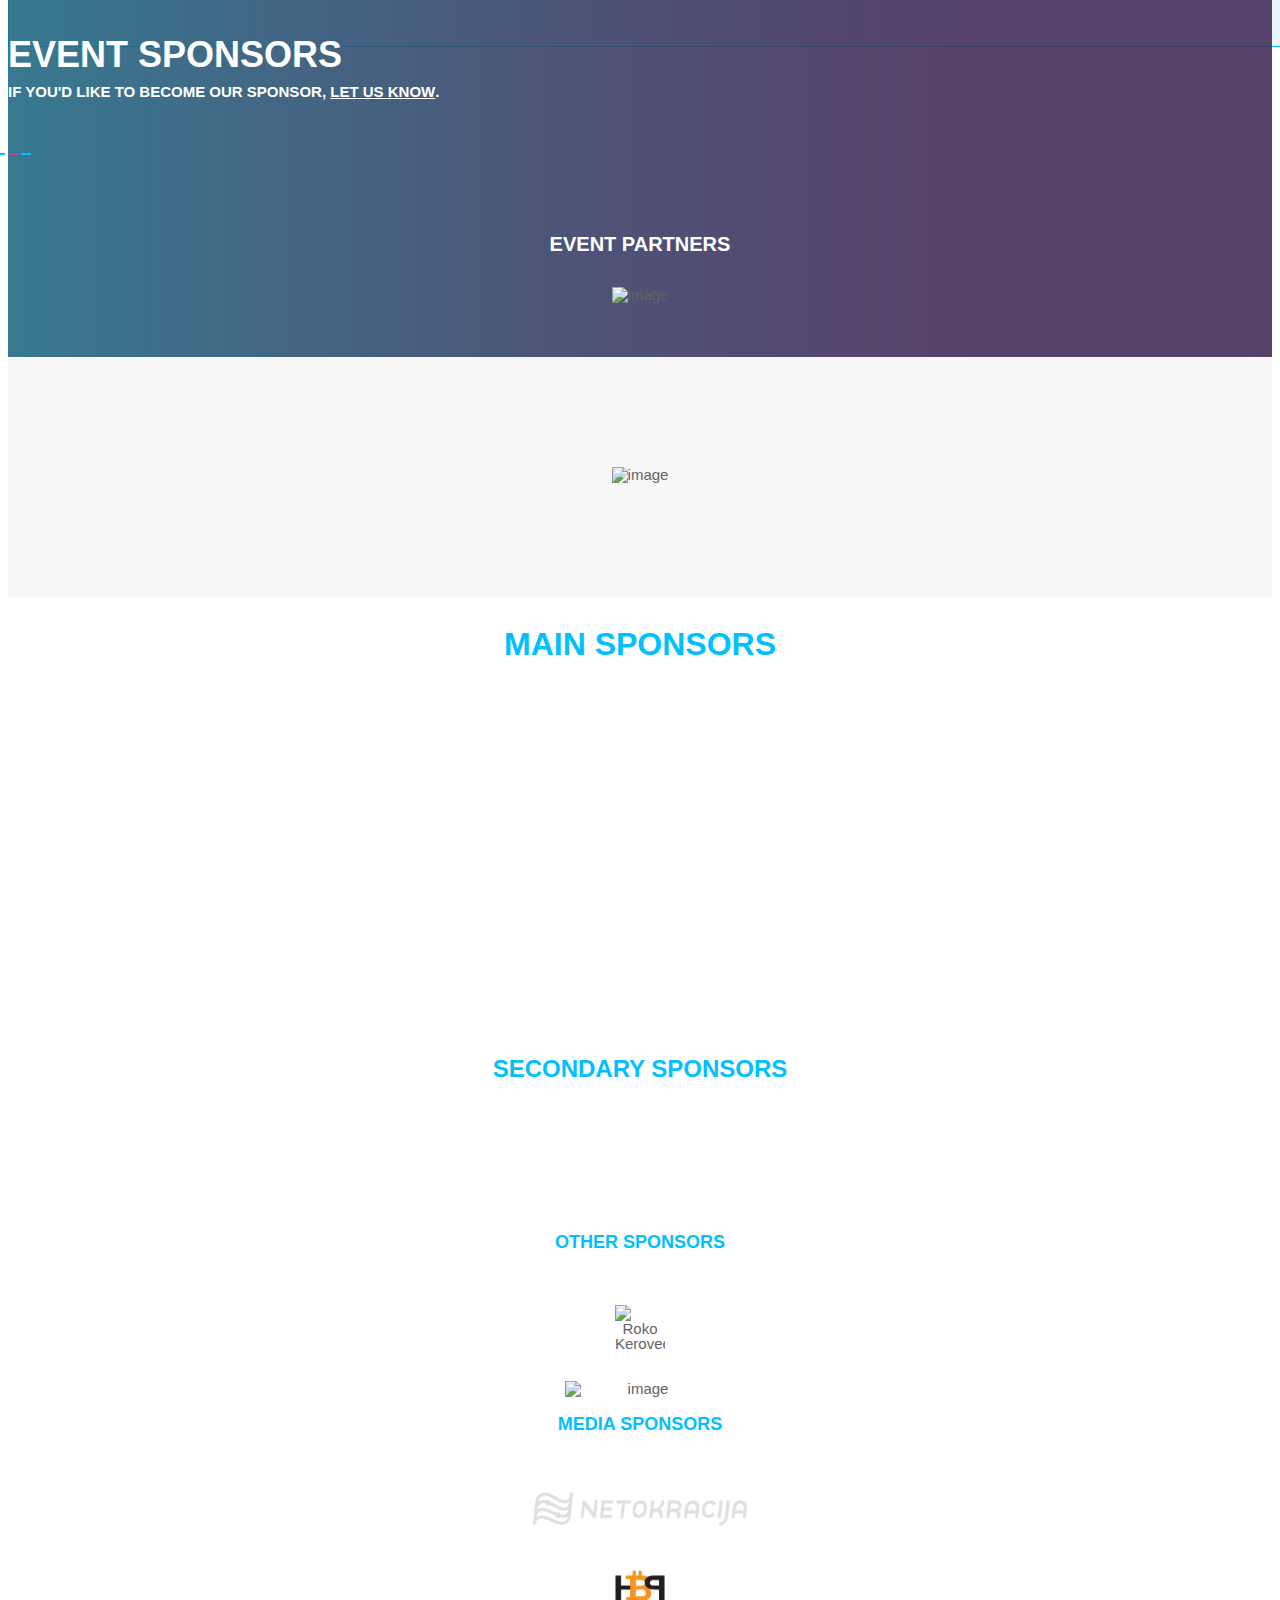
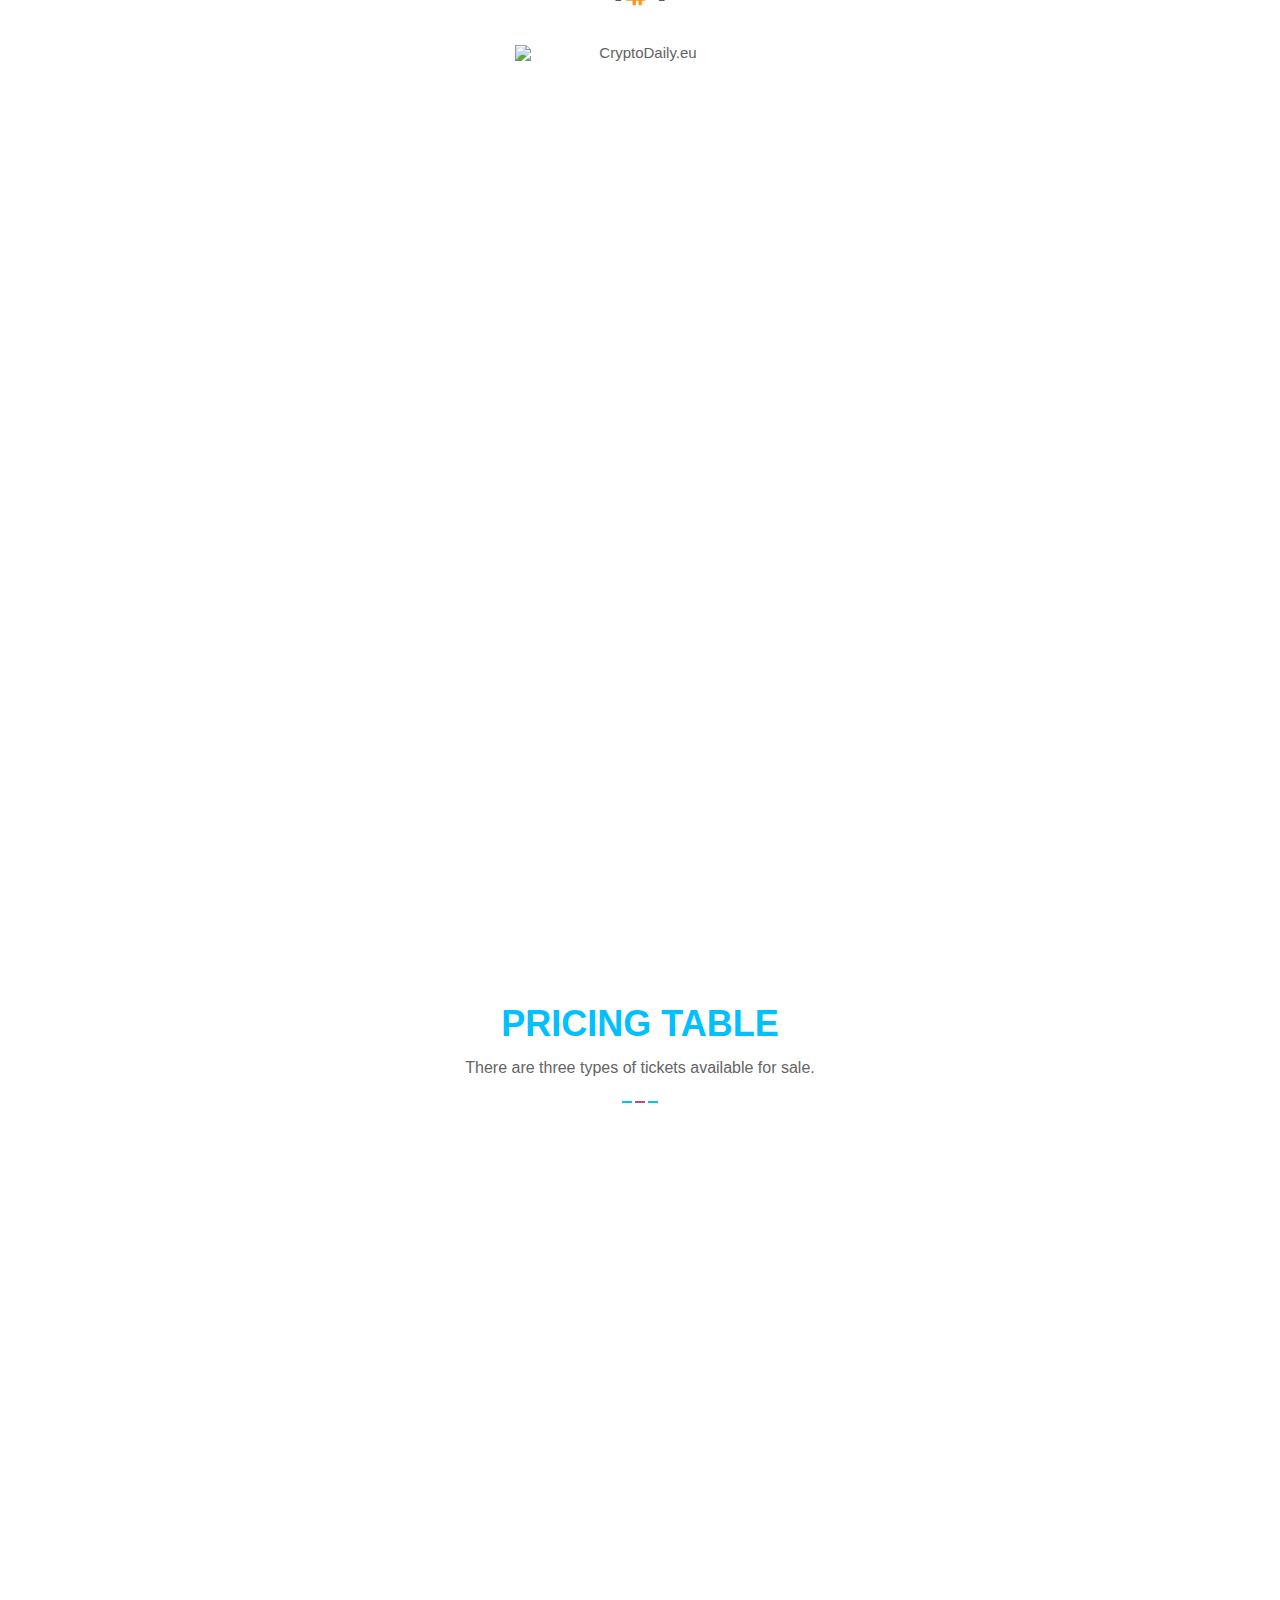
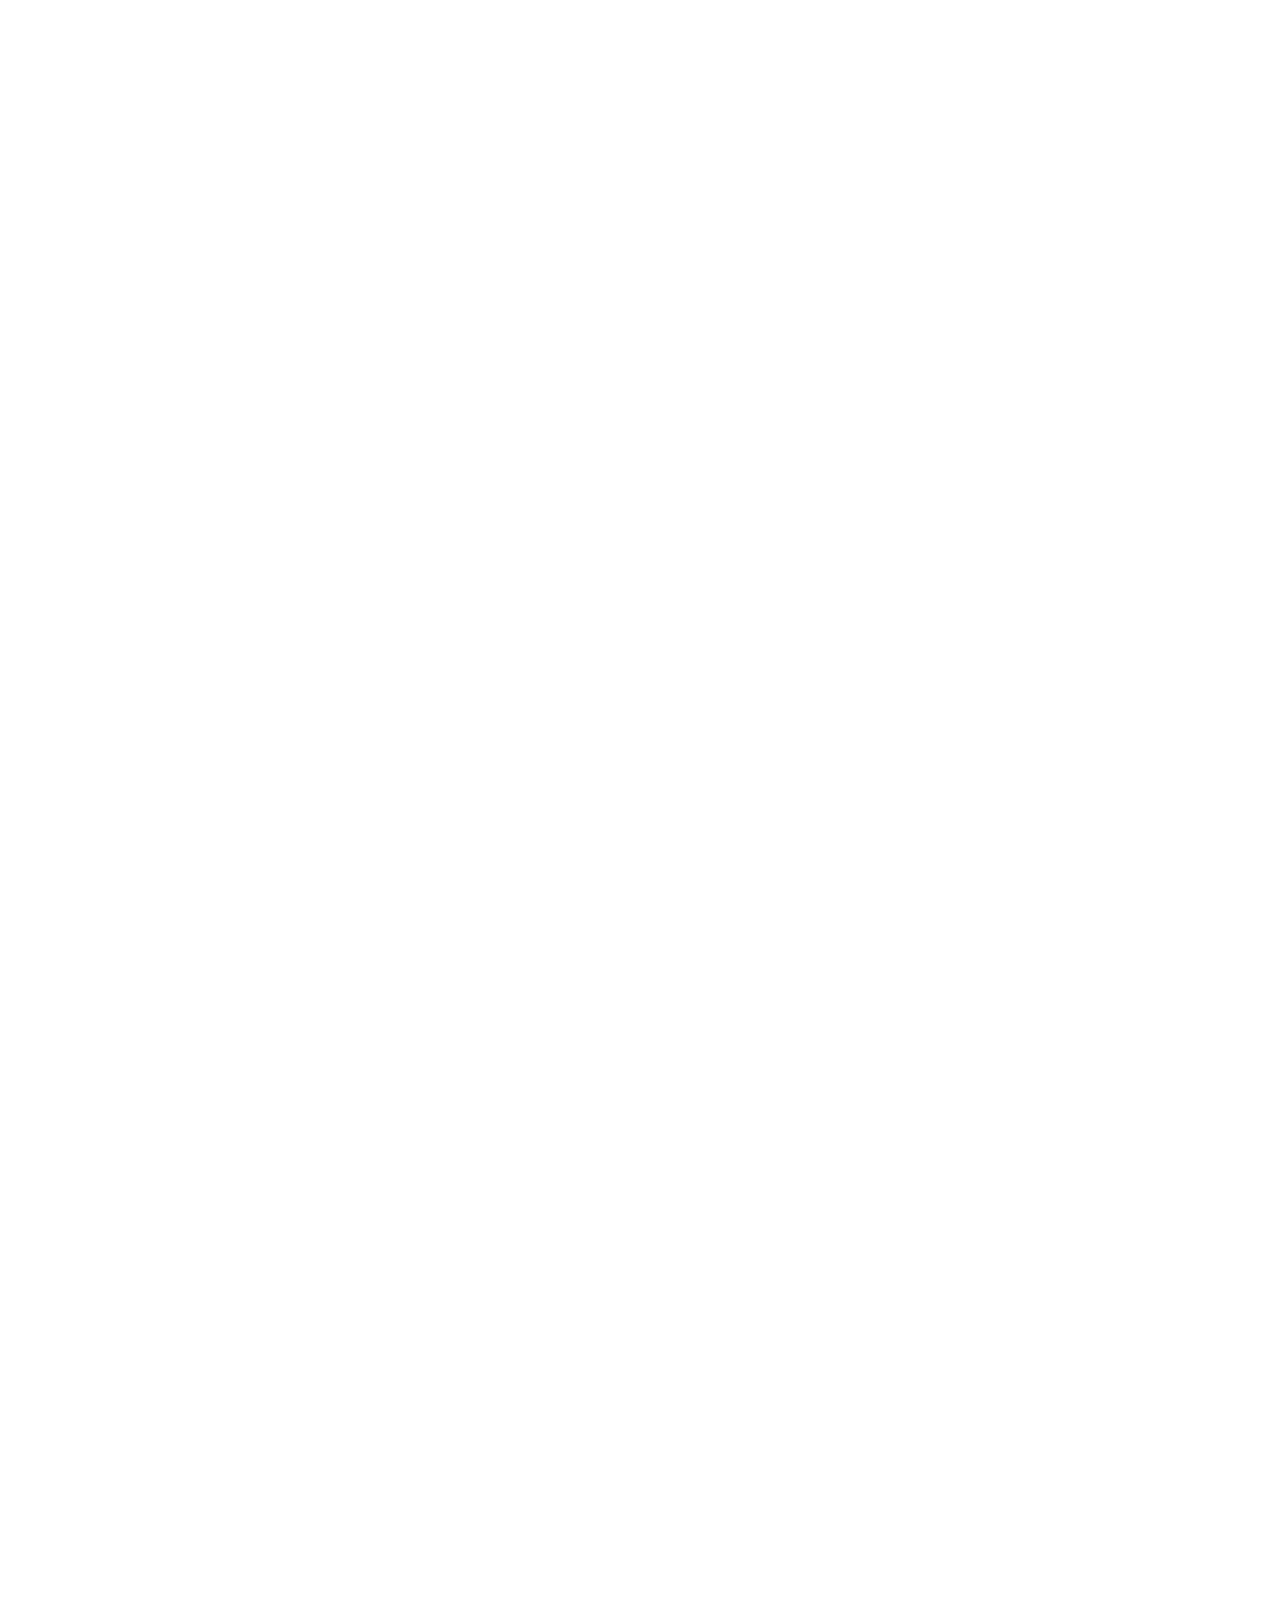
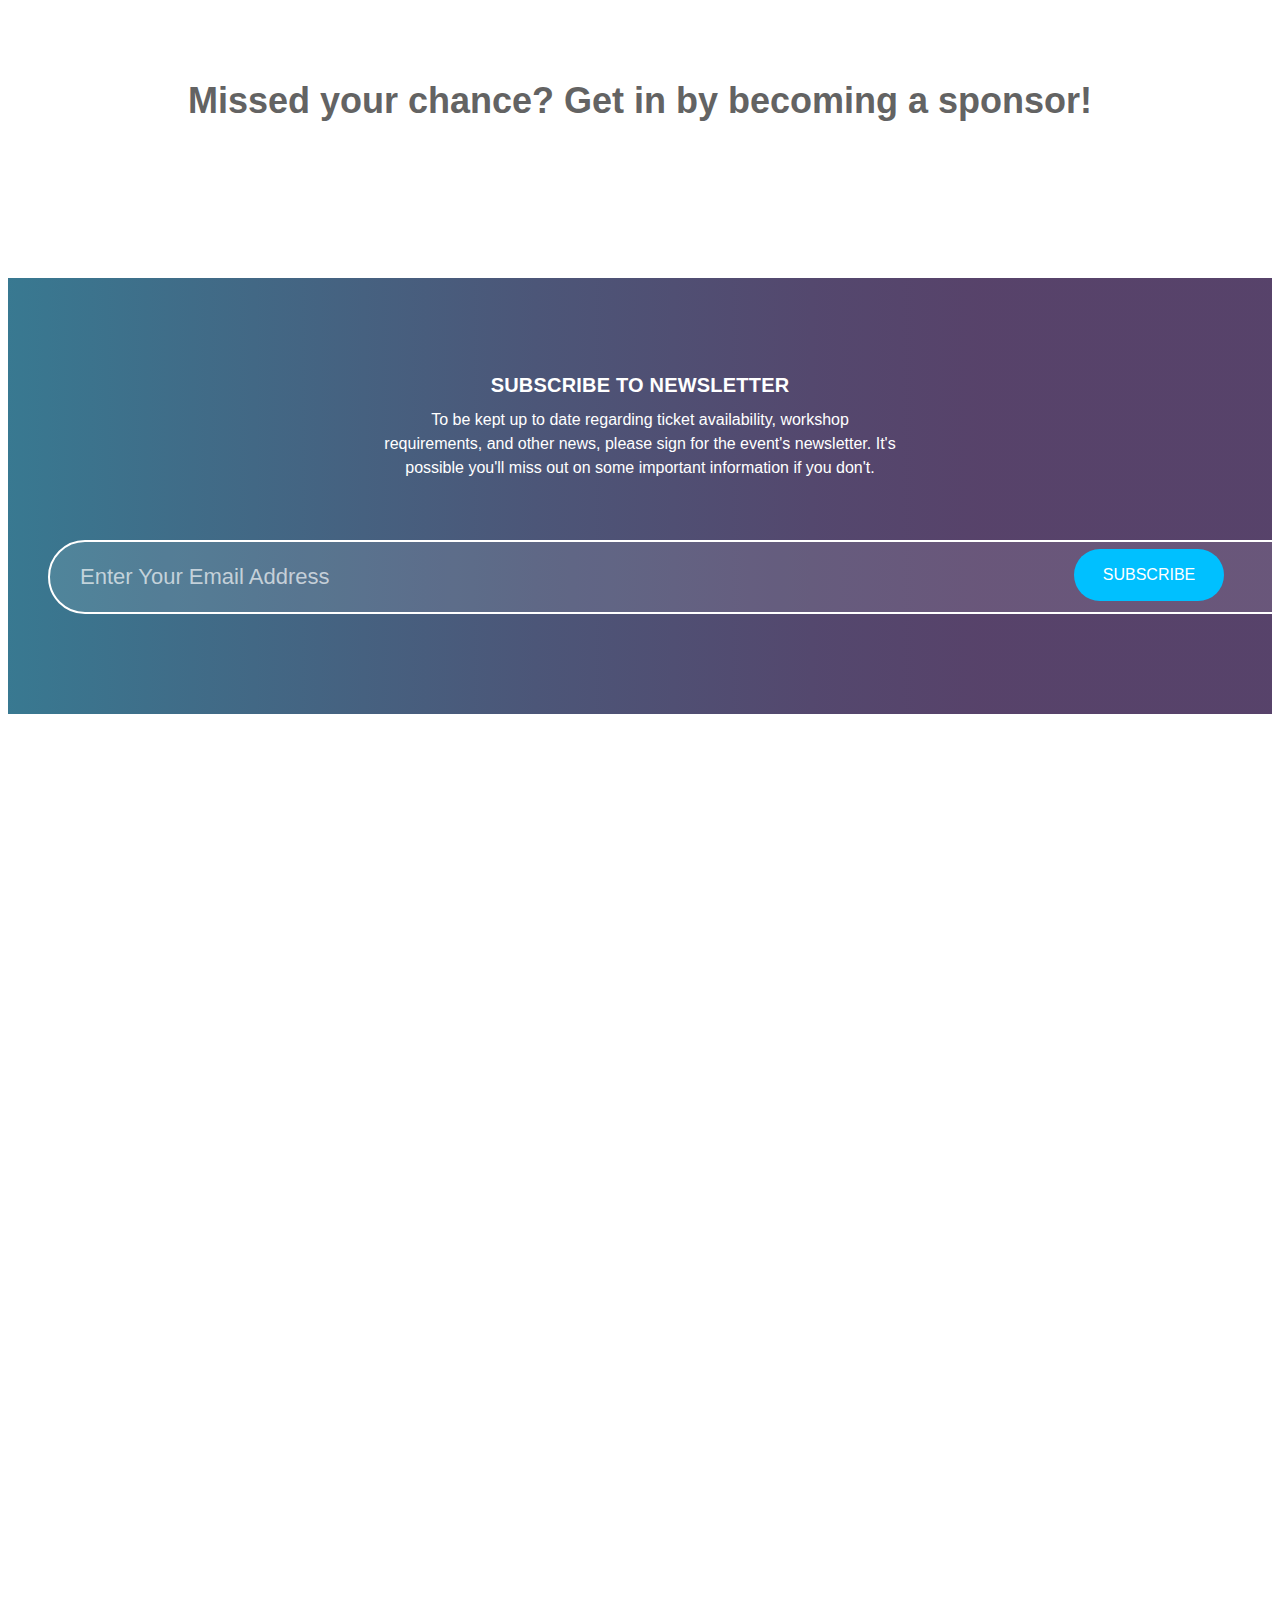
==== commit 0b423e4e: "Sponsor updates" ====
--- a/index.html
+++ b/index.html
@@ -42,7 +42,7 @@
     <!-- Pre Loader -->
 	<div class="preloader-wrapper" style="display: none;">
 		<div>
-			<img src="./blockconf_files/logo.png" alt="logo">
+			<img src="./blockconf_files/block_1024_type.png" alt="logo">
 			<div class="preloader" style="display: none;">
 				<i>.</i>
 				<i>.</i>
@@ -381,7 +381,7 @@
                                             <h3>15 min coffee break</h3>
                                         </div>
                                         <div class="schedule-item">
-                                            <div class="speaker-mock"><img src="./blockconf_files/tonimir.png" alt="..."></div>
+                                            <div class="speaker-mock"><img src="./blockconf_files/tonimir.jpg" alt="..."></div>
                                             <div class="schedule-content">
                                                 <h4 class="schedule-title">0wning smart contracts - An overview of smart contract security</h4>
                                                 <p class="speaker-name">Tonimir Kišasondi</p>
@@ -498,7 +498,7 @@
 
                                                 <p class="subtitle0"><i class="fa fa-clock-o"></i> 20:00+</p>
                                                 <p class="subtitle1">Drinks and snacks, sponsored by
-                                                    <a href="http://starihrast.net">Stari Hrast</a></p>
+                                                    <a href="https://bitfalls.com">Bitfalls</a></p>
                                                 <p class="subtitle2">We'll move to <a href="http://starihrast.net">Stari Hrast</a> and continue networking and tasting local craft beer. The hangout can last for as long as it needs to into the night.</p>
                                             </h3>
                                         </div>
@@ -553,11 +553,17 @@
 					<div class="row sponsor-block-row">
 					    <div class="sponsor-blocks">
 					        <div class="col-md-12">
-                                <h4 class="sponsor-type">Main Sponsors</h4>
+                                <h4 class="sponsor-type sponsection">Main Sponsors</h4>
                             </div>
                             <div class="col-md-12 col-sm-12">
                                 <div class="client-img mb-sm-40">
-                                    <a href="http://starihrast.net" target="_blank"><img src="./blockconf_files/hrast.png" alt="image" height="150"></a>
+                                    <a href="http://www.svgroup.hr" target="_blank"><img src="./blockconf_files/svgroup/white.png" alt="image" height="150"></a>
+                                </div>
+                            </div>
+
+                            <div class="col-md-12 col-sm-12">
+                                <div class="client-img mb-sm-40">
+                                    <a href="https://cofound.it" target="_blank"><img src="./blockconf_files/logo-co.svg" alt="image" height="150"></a>
                                 </div>
                             </div>
 
@@ -614,14 +620,70 @@
                     <div class="row sponsor-block-row">
                         <div class="sponsor-blocks">
                             <div class="col-md-12">
-                                <h4 class="sponsor-type">Other Sponsors</h4>
+                                <h4 class="sponsor-type sponsection"  style="font-size: x-large">Secondary Sponsors</h4>
                             </div>
 
                             <div class="col-md-12 col-sm-12">
+                                <div class="client-img mb-sm-40">
+                                    <a href="https://cryptocoincharts.info" target="_blank"><img width="350"
+                                                    src="blockconf_files/ccc-white.png"
+                                                    alt="Crypto Coin Charts"></a>
+                                </div>
+                            </div>
+
+                        </div>
+                    </div><!-- /.row -->
+
+                    <div class="row sponsor-block-row">
+                        <div class="sponsor-blocks">
+                            <div class="col-md-12">
+                                <h4 class="sponsor-type sponsection"  style="font-size: larger">Other Sponsors</h4>
+                            </div>
+
+                            <div class="col-md-6 col-sm-12">
                                 <div class="client-img mb-sm-40">
                                     <a href="https://dribbble.com/Rokac" target="_blank"><img width="50"
                                                     src="blockconf_files/Rokac_Logo.png"
                                                     alt="Roko Kerovec"></a>
+                                </div>
+                            </div>
+                            <div class="col-md-6 col-sm-12">
+                                <div class="client-img mb-sm-40">
+                                    <a href="http://starihrast.net" target="_blank"><img src="./blockconf_files/hrast.png" alt="image" width="150"></a>
+                                </div>
+                            </div>
+
+
+                        </div>
+                    </div><!-- /.row -->
+
+                    <div class="row sponsor-block-row">
+                        <div class="sponsor-blocks">
+                            <div class="col-md-12">
+                                <h5 class="sponsor-type sponsection" style="font-size: larger">Media Sponsors</h5>
+                            </div>
+
+                            <div class="col-md-4 col-sm-12">
+                                <div class="client-img mb-sm-40">
+                                    <a href="https://www.netokracija.com/block-blockchain-cakovec-143286" target="_blank"><img width="250"
+                                                    src="blockconf_files/netokracija.png"
+                                                    alt="Netokracija"></a>
+                                </div>
+                            </div>
+
+                            <div class="col-md-4 col-sm-12">
+                                <div class="client-img mb-sm-40">
+                                    <a href="https://crobitcoin.com/block-prva-regionalna-workshop-konferencija-iz-blockchain-tehnologije/" target="_blank"><img width="50"
+                                                    src="blockconf_files/crobitcoin.png"
+                                                    alt="Crobitcoin.com"></a>
+                                </div>
+                            </div>
+
+                            <div class="col-md-4 col-sm-12">
+                                <div class="client-img mb-sm-40">
+                                    <a href="https://www.cryptodaily.eu/sponzorirani-sadrzaj/block-prva-regionalna-blockchain-radionica/" target="_blank"><img width="250"
+                                                    src="blockconf_files/cryptodaily.png"
+                                                    alt="CryptoDaily.eu"></a>
                                 </div>
                             </div>
 
@@ -708,7 +770,7 @@
                             <div class="facility-item wow fadeInUp animated" data-wow-duration="1.5s" data-wow-delay="1s" style="visibility: hidden; animation-duration: 1.5s; animation-delay: 1s; animation-name: none;">
                                 <div class="facility-icon"><i class="fa fa-building"></i></div>
                                 <h4 class="facility-name">Accommodation</h4>
-                                <p>We've arranged a discount for all visitors who wish to spend the night at Hotel Park.</p>
+                                <p>Hotel Park is a great location if you want to spend the night or two. It's very close to the hangout location, and 15-20 minutes on foot from the event venue.</p>
                                 <a class="btn open-map" target="_blank" href="https://www.google.com/maps/place/Hotel+Park/@46.3891144,16.4252752,17z/data=!3m1!4b1!4m5!3m4!1s0x4768ada8877cfdf1:0xf6ca7350f0cb9e7c!8m2!3d46.3891107!4d16.4274639">View Map</a>
                             </div>
                         </div>
@@ -748,7 +810,7 @@
                                         <li>Join us at the evening hangout: beer and snacks included</li>
                                         <li>Swag bag of awesome</li>
                                     </ul>
-                                    <a class="btn" href="https://bitfalls.com/shop">Register Now</a>
+                                    <a class="btn disabled" href="#">SOLD OUT</a>
                                 </div>
                             </div>
                         </div>
@@ -769,7 +831,7 @@
                                         <li>Join us at the evening hangout: beer and snacks included</li>
                                         <li>Swag bag of awesome</li>
                                     </ul>
-                                    <a class="btn" href="https://bitfalls.com/shop">Register Now</a>
+                                    <a class="btn disabled" href="#">SOLD OUT</a>
                                 </div>
                             </div>
                         </div>
@@ -790,12 +852,14 @@
                                         <li>Join us at the evening hangout: beer and snacks included</li>
                                         <li>Brand new <a href="https://bitfalls.com/2017/09/08/hardware-wallets-like-ledger-nano-s-work/" target="_blank">Ledger Nano S</a> + surprise gift included</li>
                                     </ul>
-                                    <a class="btn" href="https://bitfalls.com/shop">Register Now</a>
+                                    <a class="btn disabled" href="#">SOLD OUT</a>
                                 </div>
                             </div>
                         </div>
                     </div>
-                </div>     
+
+                </div>
+                <h2 style="margin: 50px auto; text-align: center; width: 100%;">Missed your chance? Get in by <a class="btn-link" href="http://blockconf.io/sponsorship/block_sponsorhip.pdf">becoming a sponsor</a>!</h2>
             </div>
         </div>
 		<!-- Pricing End -->
--- a/blockconf_files/style.css
+++ b/blockconf_files/style.css
@@ -532,7 +532,7 @@
     height: 768px;
 }
 .banner-1{
-    background-image: url(cakovec.jpg);
+    background-image: url(cakovec-sml.jpg);
     background-blend-mode: multiply;
 }
 /*.team{*/
@@ -962,7 +962,7 @@
 		10 - Team Section
 ==========================================================*/
 .team{
-    background-image: url(Weblica_26.jpg);
+    background-image: url(Weblica_26-sml.jpg);
     background-blend-mode: multiply;
 }
 .team-blocks{
@@ -1150,6 +1150,12 @@
 .speaker-mock img{
     border-radius: 50%;
 }
+.speaker-mock.small {
+    height: 120px;
+    width: 120px;
+    padding: 9px;
+}
+
 .schedule-content {
     float: left;
     width: calc(100% - 300px);
@@ -1385,6 +1391,16 @@
     border-color: #e7e7e7;
     padding: 30px 20px 40px;
 }
+@media(min-width: 1200px) {
+    .pack-body {
+        min-height:410px;
+    }
+    .pack-body > a {
+        position: absolute;
+        bottom: 50px;
+        left: 85px;
+    }
+}
 .feature-list{
     margin-bottom: 30px;
 }
@@ -1398,7 +1414,7 @@
 		16 - Subscribe Section
 ==========================================================*/
 .subscribe{
-    background-image: url(news.jpg);
+    background-image: url(news-sml.jpg);
     background-blend-mode: multiply;
 }
 .subscribe .section-title {
@@ -1956,4 +1972,11 @@
 .coffee {
     /*background-image: url(wov/wov.png);*/
     background-color: rgb(233, 247, 253);
+}
+
+.sponsection {
+    color: #00c0ff;
+    font-size: xx-large;
+    background-color: rgba(255,255,255,0.2);
+    padding: 20px;
 }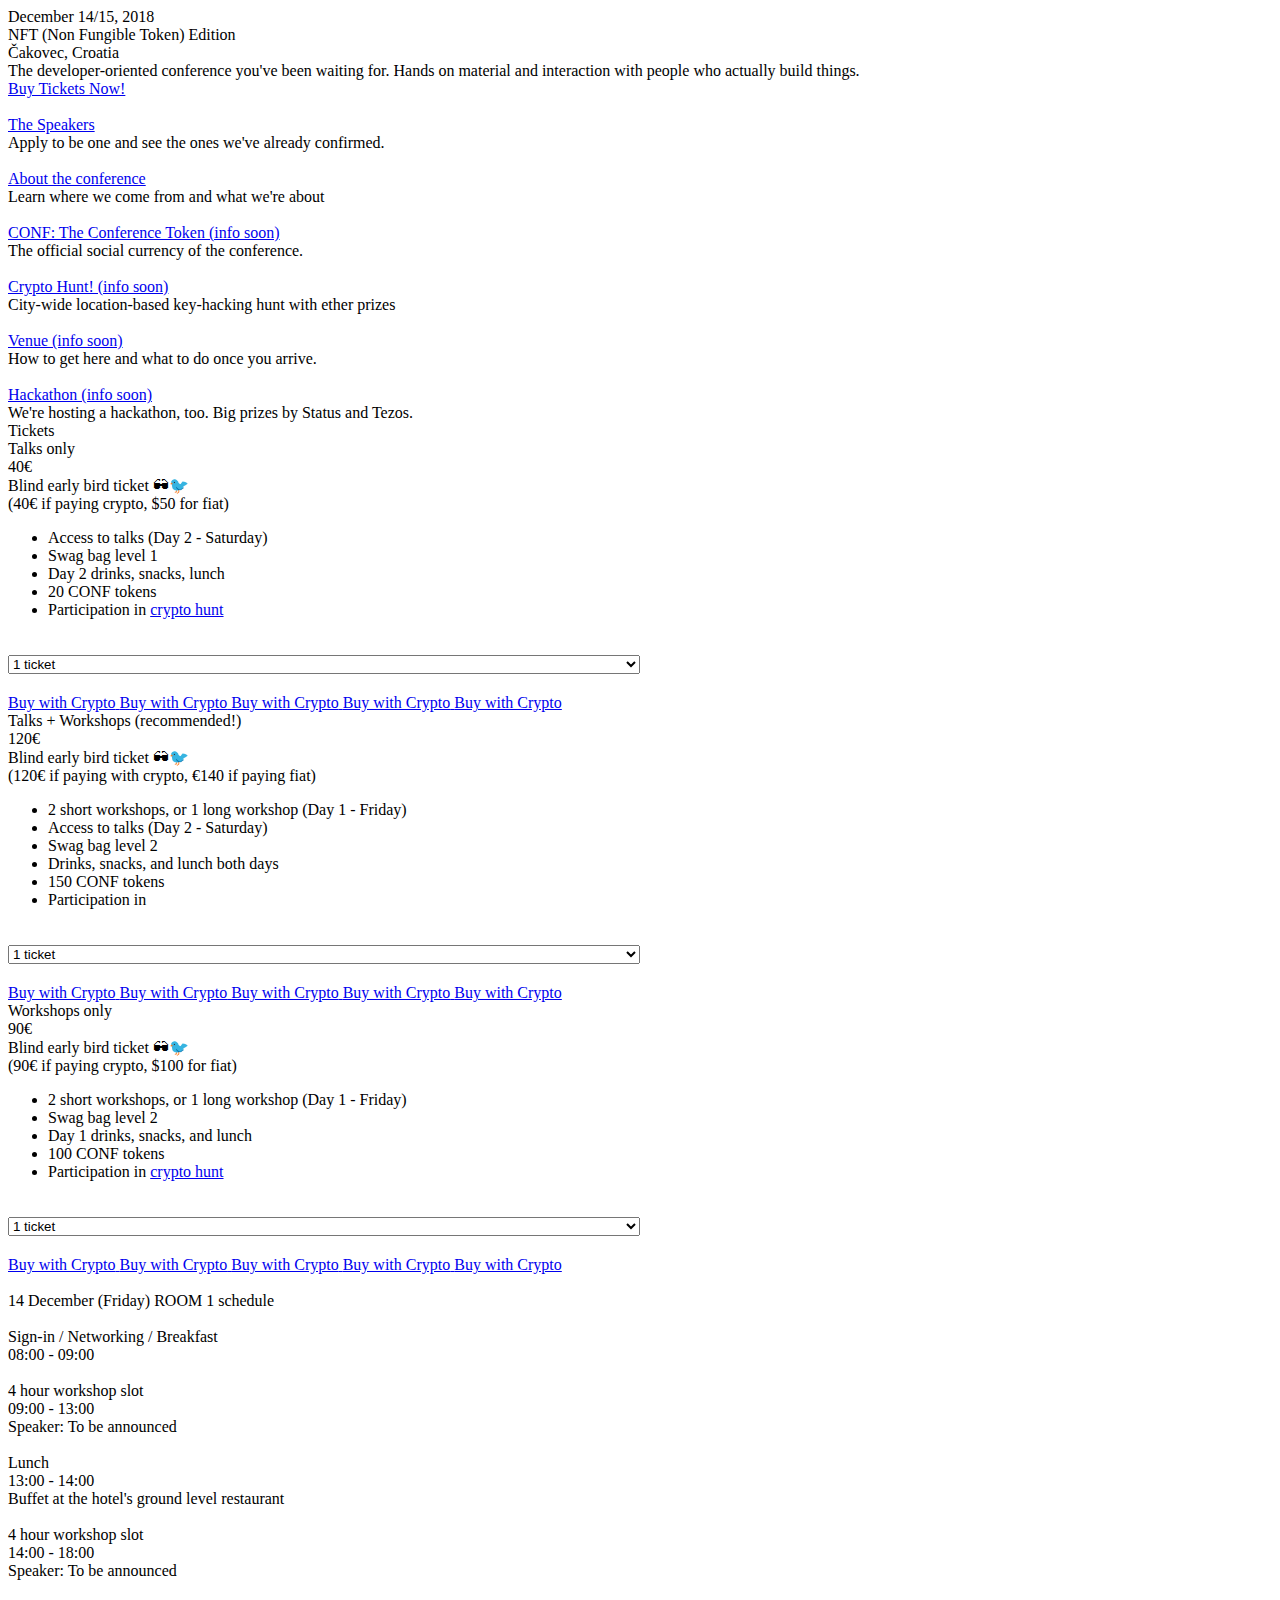
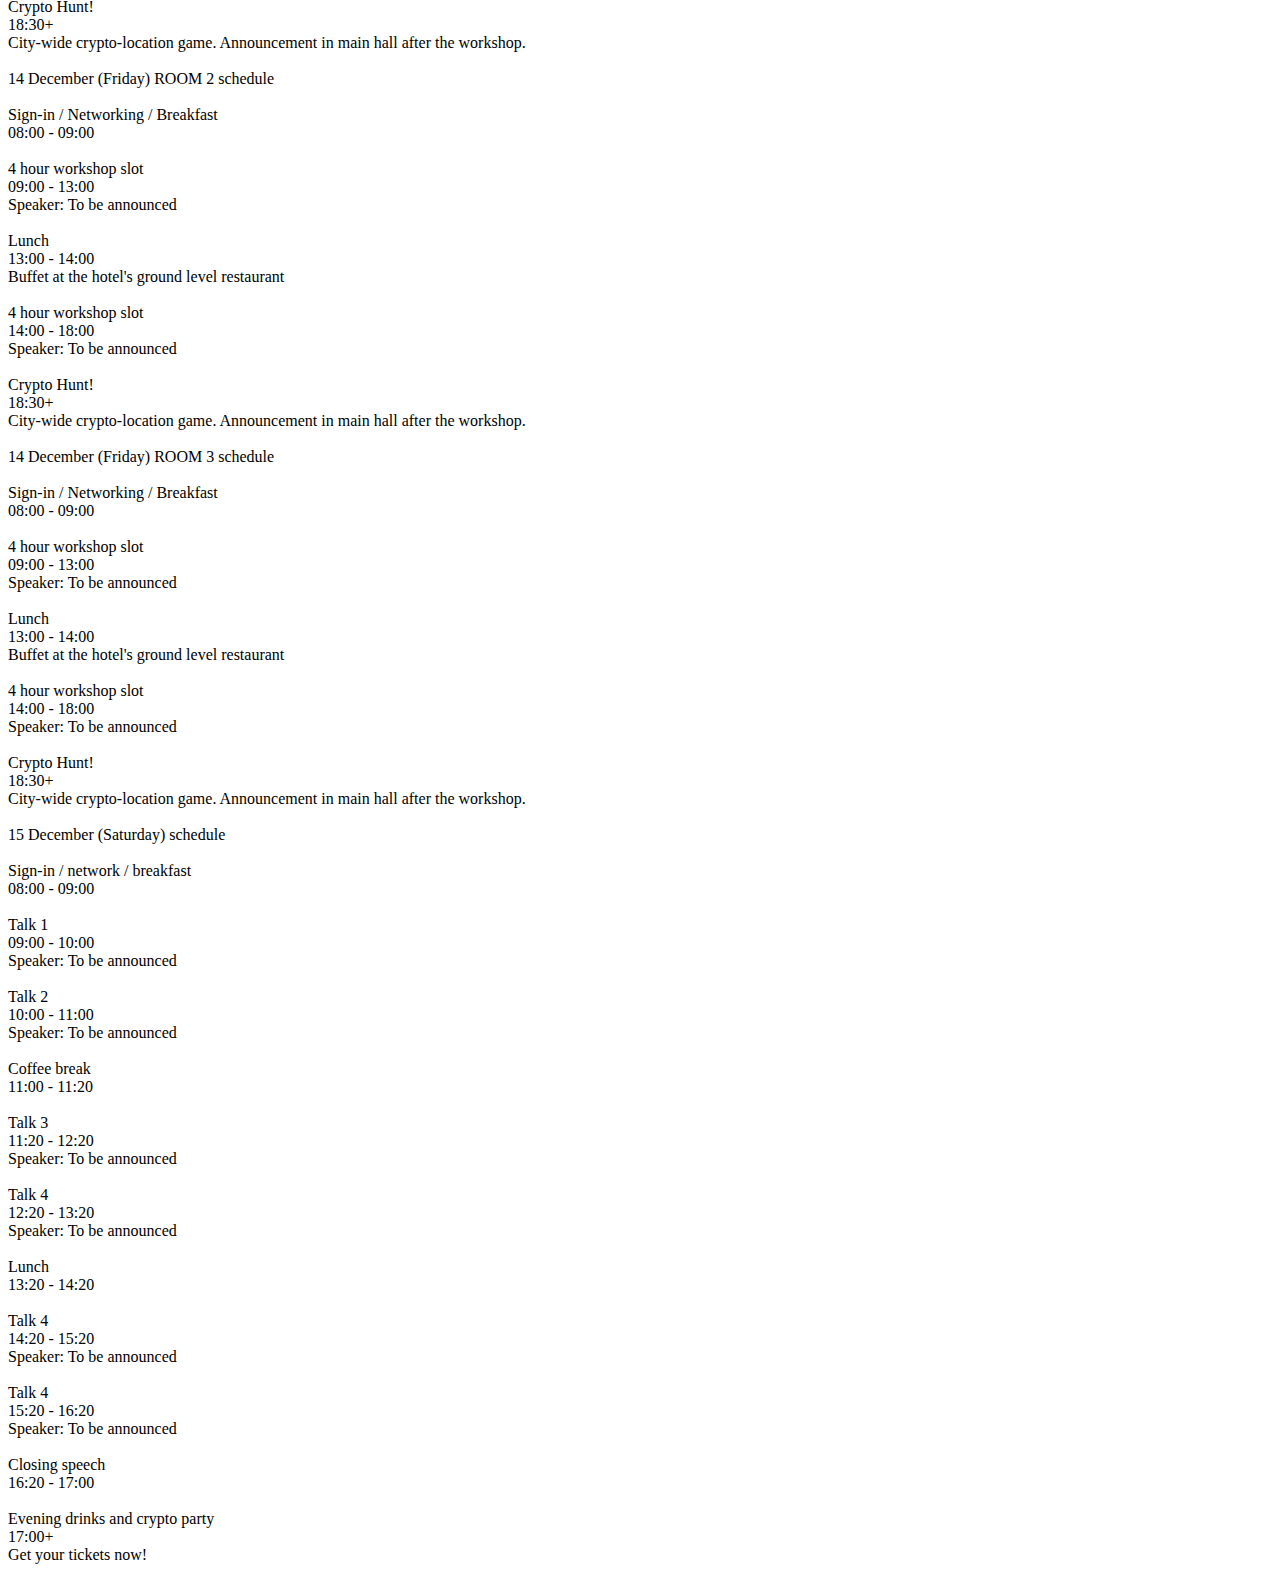
==== commit d55ad71f: "Added coinbase checkout" ====
--- a/index.html
+++ b/index.html
@@ -1,1058 +1,648 @@
 <!DOCTYPE html>
-
-<html lang="en"><head><meta http-equiv="Content-Type" content="text/html; charset=UTF-8">
-   
-    <!-- Metas -->
-    
-    <meta http-equiv="X-UA-Compatible" content="IE=edge">
-    <meta name="viewport" content="width=device-width, initial-scale=1.0">
-    <title>Bločk - The SEE Region's First Blockchain Workshop Conference</title>
-    <meta name="description" content="Bločk is Croatia's first blockchain workshop conference teaching people to develop their own cryptocurrency from scratch">
-    
-    <!-- External CSS -->
-    <link rel="stylesheet" href="./blockconf_files/bootstrap.min.css"><style type="text/css">
-:root #main-content > [style="padding:10px 0 0 0 !important;"]
-{ display: none !important; }</style>
-    <link rel="stylesheet" href="./blockconf_files/font-awesome-4.7.0/css/font-awesome.min.css">
-
-    <link rel="stylesheet" href="./blockconf_files/animate.css">
-
-    <!-- Custom CSS -->
-    <link rel="stylesheet" href="./blockconf_files/style.css">
-    <link rel="stylesheet" href="./blockconf_files/responsive.css">
-    
-    <!-- Google font -->
-    <link href="./blockconf_files/css(1)" rel="stylesheet" type="text/css">
-
-    <!-- Favicon -->
-    <link rel="icon" href="./blockconf_files/favicon.ico">
-	<link rel="apple-touch-icon" href="./blockconf_files/bitfallssq.png">
-	<link rel="apple-touch-icon" sizes="72x72" href="./blockconf_files/bitfallssq.png">
-	<link rel="apple-touch-icon" sizes="114x114" href="./blockconf_files/bitfallssq.png">
+<html lang="en">
+<head>
+<title>Bločk - The Blockchain Developer Conference, NFT edition</title>
+<meta charset="utf-8">
+<meta http-equiv="X-UA-Compatible" content="IE=edge">
+<meta name="description" content="Bločk - The Blockchain Developer Conference, NFT edition">
+<meta name="viewport" content="width=device-width, initial-scale=1">
+    <meta property="og:image" content="https://blockconf.io/images/block/featured.png" />
+    <meta name="twitter:image" content="https://blockconf.io/images/block/featured.png" />
+<link rel="stylesheet" type="text/css" href="styles/bootstrap4/bootstrap.min.css">
+<link href="plugins/font-awesome-4.7.0/css/font-awesome.min.css" rel="stylesheet" type="text/css">
+<link rel="stylesheet" type="text/css" href="plugins/OwlCarousel2-2.2.1/owl.carousel.css">
+<link rel="stylesheet" type="text/css" href="plugins/OwlCarousel2-2.2.1/owl.theme.default.css">
+<link rel="stylesheet" type="text/css" href="plugins/OwlCarousel2-2.2.1/animate.css">
+<link rel="stylesheet" type="text/css" href="styles/main_styles.css">
+<link rel="stylesheet" type="text/css" href="styles/responsive.css">
+    <link rel="icon" href="images/block/16w/Artboard%204ico.png" type="image/x-icon" />
+</head>
+<body>
+
+<div class="super_container">
+
+	<!-- Menu -->
+	<div class="menu trans_500"></div>
 	
-	<!-- HTML5 shim and Respond.js for IE8 support of HTML5 elements and media queries -->
-    <!-- WARNING: Respond.js doesn't work if you view the page via file:// -->
-    <!--[if lt IE 9]>
-      <script src="assets/js/html5shiv.min.js"></script>
-      <script src="assets/js/respond.min.js"></script>
-    <![endif]--></head>
-
-<body data-spy="scroll" data-target="#main-navigation">
-    
-    <!-- Pre Loader -->
-	<div class="preloader-wrapper" style="display: none;">
-		<div>
-			<img src="./blockconf_files/block_1024_type.png" alt="logo">
-			<div class="preloader" style="display: none;">
-				<i>.</i>
-				<i>.</i>
-				<i>.</i>
+	<!-- Home -->
+
+	<div class="home">
+		<!-- <div class="home_background" style="background-image: url(images/index.jpg)"></div> -->
+		<div class="parallax_background parallax-window" data-parallax="scroll" data-image-src="images/block/conf1.jpg" data-speed="0.8"></div>
+
+		<!-- Header -->
+		<header class="header" id="header"></header>
+
+		<div class="home_content_container">
+			<div class="container">
+				<div class="row">
+					<div class="col">
+						<div class="home_content">
+							<div class="home_date">December 14/15, 2018</div>
+							<div class="home_title">NFT (Non Fungible Token) Edition</div>
+							<div class="home_location">Čakovec, Croatia</div>
+							<div class="home_text">The developer-oriented conference you've been waiting for. Hands on material and interaction with people who actually build things.</div>
+							<div class="home_buttons">
+								<div class="button home_button"><a href="#pricing">Buy Tickets Now!</a></div>
+							</div>
+						</div>
+					</div>
+				</div>
 			</div>
 		</div>
 	</div>
-   
-    <!-- Banner start -->
-    <header id="banner" class="banner banner-1 bg-style">
-        <div class="color-overlay">
-            <!-- Navigation -->
-            <nav data-spy="affix" data-offset-top="120" class="navbar navbar-default affix-top">
-                <div class="container">
-                    <!-- Brand and toggle get grouped for better mobile display -->
-                    <div class="navbar-header">
-                        <button type="button" class="navbar-toggle collapsed" data-toggle="collapse" data-target="#main-navigation" aria-expanded="false">
-                            <span class="sr-only">Toggle navigation</span>
-                            <span class="icon-bar"></span>
-                            <span class="icon-bar"></span>
-                            <span class="icon-bar"></span>
-                        </button>
-                        <a class="navbar-brand" href="/"><img src="./blockconf_files/block_384_white_type.png" alt="Logo"></a>
-                    </div>
-
-                    <!-- Collect the nav links, forms, and other content for toggling -->
-                    <div class="collapse navbar-collapse" id="main-navigation">
-                        <ul class="nav navbar-nav navbar-right">
-                            <li class="active"><a href="#banner">Home</a></li>
-                            <li><a href="#team">Team</a></li>
-                            <li><a href="#schedule">Schedule</a></li>
-                            <li><a href="#sponsor">Sponsors</a></li>
-                            <li><a href="#pricing">Price</a></li>
-                            <li><a href="#subscribe">Newsletter</a></li>
-                            <li><a href="#contact_faq">FAQ</a></li>
-                            <li><a href="mailto:block@bitfalls.com">Contact</a></li>
-                        </ul>
-                    </div><!-- /.navbar-collapse -->
-                </div><!-- /.container-fluid -->
-            </nav>
-            <!-- Navigation end -->
-
-            <!-- Banner content start -->
-            <div class="banner-content verticle-center">
-                <div class="container">
-                    <div class="row">
-                        <div class="display-flex">
-                            <div class="col-lg-8 col-lg-offset-2 col-md-10 col-md-offset-1 text-center">
-                                <h1><img src="./blockconf_files/block_1024_type.png" alt="Logo"></h1>
-                                <h2>The SEE Region's First Blockchain Workshop Conference</h2>
-                                <p>9th December, 2017. Čakovec (ČK), Croatia</p>
-                                <div class="header-info-items">
-                                    <div class="row">
-                                        <div class="col-sm-4">
-                                            <div class="header-info-item">
-                                                <div class="header-info-icon"><i class="fa fa-map-marker"></i></div>
-                                                <div class="header-info-content">
-                                                    <h5 class="header-info-title">Čakovec</h5>
-                                                    <p class="header-info-desc"><a href="http://ticm.hr">TICM</a></p>
-                                                </div>
-                                            </div>
-                                        </div>
-                                        <div class="col-sm-4">
-                                            <div class="header-info-item">
-                                                <div class="header-info-icon"><i class="fa fa-users"></i></div>
-                                                <div class="header-info-content">
-                                                    <h5 class="header-info-title">1 Zero-to-Hero Workshop</h5>
-                                                    <p class="header-info-desc">+ 4 Talks</p>
-                                                </div>
-                                            </div>
-                                        </div>
-                                        <div class="col-sm-4">
-                                            <div class="header-info-item">
-                                                <div class="header-info-icon"><i class="fa fa-tags"></i></div>
-                                                <div class="header-info-content">
-                                                    <h5 class="header-info-title">Limited room!</h5>
-                                                    <p class="header-info-desc">50 talk-only seats</p>
-                                                    <p class="header-info-desc">50 talk+workshop seats</p>
-                                                </div>
-                                            </div>
-                                        </div>
-                                    </div>
-                                </div>
+
+	<!-- Intro -->
+
+	<div class="intro">
+		<div class="intro_content d-flex flex-row flex-wrap align-items-start justify-content-between">
+
+			<!-- Intro Item -->
+			<div class="intro_item">
+				<div class="intro_image"><img src="images/block/presenter2.jpg" alt=""></div>
+				<div class="intro_body">
+					<div class="intro_title"><a href="/speakers.html">The Speakers</a></div>
+					<div class="intro_subtitle">Apply to be one and see the ones we've already confirmed.</div>
+				</div>
+			</div>
+
+			<!-- Intro Item -->
+			<div class="intro_item">
+				<div class="intro_image"><img src="images/block/papers.jpg" alt=""></div>
+				<div class="intro_body">
+					<div class="intro_title"><a href="/about.html">About the conference</a></div>
+					<div class="intro_subtitle">Learn where we come from and what we're about</div>
+				</div>
+			</div>
+
+
+			<!-- Intro Item -->
+			<div class="intro_item">
+				<div class="intro_image"><img src="images/block/coin.jpg" alt=""></div>
+				<div class="intro_body">
+					<div class="intro_title"><a href="#">CONF: The Conference Token (info soon)</a></div>
+					<div class="intro_subtitle">The official social currency of the conference.</div>
+				</div>
+			</div>
+
+            <!-- Intro Item -->
+            <div class="intro_item">
+                <div class="intro_image"><img src="images/block/nav2.jpeg" alt=""></div>
+                <div class="intro_body">
+                    <div class="intro_title"><a href="/events.html">Crypto Hunt! (info soon)</a></div>
+                    <div class="intro_subtitle">City-wide location-based key-hacking hunt with ether prizes</div>
+                </div>
+            </div>
+
+
+            <!-- Intro Item -->
+            <div class="intro_item">
+                <div class="intro_image"><img src="images/block/castellum4.jpeg" alt=""></div>
+                <div class="intro_body">
+                    <div class="intro_title"><a href="#">Venue (info soon)</a></div>
+                    <div class="intro_subtitle">How to get here and what to do once you arrive.</div>
+                </div>
+            </div>
+
+            <!-- Intro Item -->
+            <div class="intro_item">
+                <div class="intro_image"><img src="images/block/hack.jpg" alt=""></div>
+                <div class="intro_body">
+                    <div class="intro_title"><a href="#">Hackathon (info soon)</a></div>
+                    <div class="intro_subtitle">We're hosting a hackathon, too. Big prizes by Status and Tezos.</div>
+                </div>
+            </div>
+
+		</div>
+	</div>
+
+	<!-- Pricing -->
+
+
+	<div class="pricing" id="pricing">
+		<div class="parallax_background parallax-window" data-parallax="scroll" data-image-src="images/pricing.jpg" data-speed="0.8"></div>
+		<div class="container">
+			<div class="row">
+				<div class="col text-center">
+					<div class="pricing_section_title">Tickets</div>
+				</div>
+			</div>
+			<div class="row pricing_row">
+				
+				<!-- Pricing Item -->
+				<div class="col-lg-4 pricing_col">
+					<div class="pricing_item">
+						<div class="pricing_item_content">
+							<div class="pricing_level">Talks only</div>
+							<div class="pricing_price">40€</div>
+                            <div class="pricing_level">Blind early bird ticket 🕶🐦</div>
+                            <div class="pricing_level">(40€ if paying crypto, $50 for fiat)</div>
+							<ul class="pricing_list">
+								<li>Access to talks (Day 2 - Saturday)</li>
+								<li>Swag bag level 1</li>
+								<li>Day 2 drinks, snacks, lunch</li>
+								<li>20 CONF tokens</li>
+								<li>Participation in <a href="#">crypto hunt</a></li>
+							</ul>
+
+                            <div>
+                                <select class="selectSwitcher" name="talksnum" data-target="buytalk" style="width: 50%; margin-top: 20px; margin-bottom: 20px;">
+                                    <option value="https://commerce.coinbase.com/checkout/c49dc44f-a3f6-49e1-a04f-4248d68e4902" selected="selected">1 ticket</option>
+                                    <option value="https://commerce.coinbase.com/checkout/0a33a861-aa3c-4915-ad59-370ead6a6832">2 tickets</option>
+                                    <option value="https://commerce.coinbase.com/checkout/db3f7422-7d17-4423-99ee-8bc986ad37ee">3 tickets</option>
+                                    <option value="https://commerce.coinbase.com/checkout/73689e2c-598d-4824-8873-5b907cc6f372">4 tickets</option>
+                                    <option value="https://commerce.coinbase.com/checkout/6a513b71-0c0d-4744-a92f-ed5488d55637">5 tickets</option>
+                                </select>
+                            </div>
+
+                            <div id="buytalk">
+                                <a class="buy-with-crypto"
+                                   href="https://commerce.coinbase.com/checkout/c49dc44f-a3f6-49e1-a04f-4248d68e4902">
+                                    <span>Buy with Crypto</span>
+                                </a>
+                                <a class="buy-with-crypto"
+                                   href="https://commerce.coinbase.com/checkout/0a33a861-aa3c-4915-ad59-370ead6a6832">
+                                    <span>Buy with Crypto</span>
+                                </a>
+                                <a class="buy-with-crypto"
+                                   href="https://commerce.coinbase.com/checkout/db3f7422-7d17-4423-99ee-8bc986ad37ee">
+                                    <span>Buy with Crypto</span>
+                                </a>
+                                <a class="buy-with-crypto"
+                                   href="https://commerce.coinbase.com/checkout/73689e2c-598d-4824-8873-5b907cc6f372">
+                                    <span>Buy with Crypto</span>
+                                </a>
+                                <a class="buy-with-crypto"
+                                   href="https://commerce.coinbase.com/checkout/6a513b71-0c0d-4744-a92f-ed5488d55637">
+                                    <span>Buy with Crypto</span>
+                                </a>
+                                <script src="https://commerce.coinbase.com/v1/checkout.js?version=201807">
+                                </script>
+                            </div>
+
+						</div>
+					</div>
+				</div>
+
+                <!-- Pricing Item -->
+                <div class="col-lg-4 pricing_col">
+                    <div class="pricing_item pricing_item_mid">
+                        <div class="pricing_item_content">
+                            <div class="pricing_level">Talks + Workshops (recommended!)</div>
+                            <div class="pricing_price">120€</div>
+                            <div class="pricing_level">Blind early bird ticket 🕶🐦</div>
+                            <div class="pricing_level">(120€ if paying with crypto, €140 if paying fiat)</div>
+                            <ul class="pricing_list">
+                                <li>2 short workshops, or 1 long workshop (Day 1 - Friday)</li>
+                                <li>Access to talks (Day 2 - Saturday)</li>
+                                <li>Swag bag level 2</li>
+                                <li>Drinks, snacks, and lunch both days</li>
+                                <li>150 CONF tokens</li>
+                                <li>Participation in <a style="color: white !important; text-decoration: underline" href="#">crypto hunt</a></li>
+                            </ul>
+
+                            <div>
+                                <select class="selectSwitcher" name="talksnum" data-target="buytalkws" style="width: 50%; margin-top: 20px; margin-bottom: 20px;">
+                                    <option value="https://commerce.coinbase.com/checkout/a55c6eb7-9075-44e8-8196-4f7db9dfd8db" selected="selected">1 ticket</option>
+                                    <option value="https://commerce.coinbase.com/checkout/84c271cd-0f8e-442b-b4c0-fe375cdacf59">2 tickets</option>
+                                    <option value="https://commerce.coinbase.com/checkout/39d8b31a-41ae-473b-bbc7-5a3b2ddbbd50">3 tickets</option>
+                                    <option value="https://commerce.coinbase.com/checkout/3ef2fce3-8f1d-4640-8f59-767c5c958bdb">4 tickets</option>
+                                    <option value="https://commerce.coinbase.com/checkout/a9c17737-16f3-4424-85c9-3b362af3acb5">5 tickets</option>
+                                </select>
+                            </div>
+
+                            <div id="buytalkws">
+                                <a class="buy-with-crypto"
+                                   href="https://commerce.coinbase.com/checkout/a55c6eb7-9075-44e8-8196-4f7db9dfd8db">
+                                    <span>Buy with Crypto</span>
+                                </a>
+                                <a class="buy-with-crypto"
+                                   href="https://commerce.coinbase.com/checkout/84c271cd-0f8e-442b-b4c0-fe375cdacf59">
+                                    <span>Buy with Crypto</span>
+                                </a>
+                                <a class="buy-with-crypto"
+                                   href="https://commerce.coinbase.com/checkout/39d8b31a-41ae-473b-bbc7-5a3b2ddbbd50">
+                                    <span>Buy with Crypto</span>
+                                </a>
+                                <a class="buy-with-crypto"
+                                   href="https://commerce.coinbase.com/checkout/3ef2fce3-8f1d-4640-8f59-767c5c958bdb">
+                                    <span>Buy with Crypto</span>
+                                </a>
+                                <a class="buy-with-crypto"
+                                   href="https://commerce.coinbase.com/checkout/a9c17737-16f3-4424-85c9-3b362af3acb5">
+                                    <span>Buy with Crypto</span>
+                                </a>
+                                <script src="https://commerce.coinbase.com/v1/checkout.js?version=201807">
+                                </script>
                             </div>
                         </div>
                     </div>
                 </div>
-            </div>
-            <!-- Banner content end -->
-        </div>        
-    </header>
-    <!-- Banner end -->
-    
-    <!-- Main Content Start -->
-    <section class="main-content">
-       
-        <!-- Intro start -->
-		<div id="intro" class="section intro section-padding offwhite-bg">
-			<div class="container">
-				<div class="row">
-					<div class="col-md-4 col-sm-6">
-						<div class="intro-block text-center mb-sm-40 wow fadeInUp  animated" data-wow-duration="1.5s" data-wow-delay="0s" style="visibility: visible; animation-duration: 1.5s; animation-delay: 0s; animation-name: fadeInUp;">
-							<div class="icon">
-								<i class="fa fa-link"></i>
-							</div>
-							<h4>BLOCKCHAIN INTRO</h4>
-							<p>
-								Learn about various blockchain technologies, their advantages and disadvantages. Prepare for truly understanding the practical part of the conference.
-							</p>
-						</div><!-- /.intro-block -->
-					</div>
-					<div class="col-md-4 col-sm-6">
-						<div class="intro-block text-center mb-sm-40 wow fadeInUp  animated" data-wow-duration="1.5s" data-wow-delay="0.5s" style="visibility: visible; animation-duration: 1.5s; animation-delay: 0.5s; animation-name: fadeInUp;">
-							<div class="icon">
-								<i class="fa fa-money"></i>
-							</div>
-							<h4>CUSTOM CRYPTOCURRENCY</h4>
-							<p>
-								Learn about Solidity as a language and build your own cryptocurrency. Follow along, connect to the blockchain, and deploy your own token with custom functions. Send it to friends and colleagues, or to your ledger.
-							</p>
-						</div><!-- /.intro-block -->
-					</div>
-					<div class="col-md-4 col-sm-6">
-						<div class="intro-block text-center wow fadeInUp  animated" data-wow-duration="1.5s" data-wow-delay="1s" style="visibility: visible; animation-duration: 1.5s; animation-delay: 1s; animation-name: fadeInUp;">
-							<div class="icon">
-								<i class="fa fa-mobile-phone"></i>
-							</div>
-							<h4>API POWERED CRYPTO</h4>
-							<p>
-								Finally, learn how to build an API powered cryptocurrency for ease of use without sacrificing security.
-							</p>
-						</div><!-- /.intro-block -->
-					</div>
-				</div><!-- /.row -->
-			</div><!-- /.container -->
-		</div>
-		<!-- Intro End -->
-   
-        <!-- Video Start -->
-		<div id="video" class="section video section-padding">
-			<div class="container">					
-				<div class="row">
-				    <div class="display-flex">
-				        <div class="col-md-6 sm-btm-40 wow fadeInLeft animated" data-wow-duration="1.5s" data-wow-delay="0s" style="visibility: hidden; animation-duration: 1.5s; animation-delay: 0s; animation-name: none;">
-                            <div class="heading-text-left m-bottom-40">
-                                <h2 class="section-title">THE BLOCKCHAIN IS HERE TO STAY</h2>
-                                <p class="section-sub-title">1 full day of useful information and practical skill-honing</p>
-                                <div class="separator"></div>
-                            </div>
-                            <div class="m-bottom-50">
-                                <p class="sub-desc">Current cryptocurrencies might die, but the blockchain technology is here to stay. It's time to learn how to harness its full potential. Join us and get on board the Ethereum train!</p>
-                            </div>
-                            <div class="button-group">
-                                <a class="btn" href="#pricing">Register</a>
-                                <a class="btn btn-border" href="#schedule">See the Schedule</a>
-                            </div>
-                        </div>
-
-                        <div class="col-md-5 col-md-offset-1">
-                            <img src="./blockconf_files/ethereum-2458552_1280.png"
-                                 alt="Network">
-                        </div>
-
-                        <!--
-                        <div class="col-md-5 col-md-offset-1 wow fadeInRight animated" data-wow-duration="1.5s" data-wow-delay="0s" style="visibility: hidden; animation-duration: 1.5s; animation-delay: 0s; animation-name: none;">
-                            <div class="video-mask text-center">
-                                <div class="color-overlay">
-                                    <div>
-                                        <a href="https://www.youtube.com/watch?v=Ng6L-cA7FH8" class="play-video"><i class="fa fa-play-circle-o"></i></a>
-                                    </div>
-                                    <h4>Play Video</h4>
-                                </div>
-                            </div>
-                        </div>
-                        -->
-				    </div>
-				</div><!-- /.row -->
-			</div><!-- /.container -->
-		</div>
-		<!-- Video End -->
-		
-		<!-- team start -->
-
-		<div id="team" class="section team bg-style">
-			<div class="color-overlay section-padding">
-			    <div class="container">
-                    <div class="row">
-                        <div class="heading-text-center m-bottom-80">
-                            <h2 class="section-title">TEAM MEMBERS</h2>
-                            <p class="section-sub-title">
-                                The people who are working hard to make this conference a success.
-                            </p>
-                            <div class="separator"></div>
-                        </div>
-                    </div><!-- /.row -->
-                    <div class="team-blocks">
-                        <div class="row">
-                            <div class="col-sm-6 col-md-4">
-                                <div class="team-block text-center mb-sm-40 wow animated fadeInUp" data-wow-duration="1.5s" data-wow-delay="0s" style="visibility: hidden; animation-duration: 1.5s; animation-delay: 0s; animation-name: none;">
-                                    <div class="team-man">
-                                        <img src="./blockconf_files/profile_new_vignette_smaller.jpg" alt="member" class="img-responsive img-circle">
-                                    </div>
-                                    <div class="team-description">
-                                        <div class="team-title">
-                                            <h4>BRUNO ŠKVORC</h4>
-                                            <span>ORGANIZER, BLOCKCHAIN DEVELOPER, CONSULTANT AT <a href="https://bitfalls.com">BITFALLS</a></span>
-                                        </div>
-                                        <div class="social-icon-circle">
-                                            <a href="https://twitter.com/bitfalls" target="_blank"><i class="fa fa-twitter"></i></a>
-                                            <a href="http://linkedin.bitfalls.com" target="_blank"><i class="fa fa-linkedin"></i></a>
-                                        </div>
-                                    </div>
-                                </div>
-                            </div>
-                            <div class="col-sm-6 col-md-4">
-                                <div class="team-block text-center mb-sm-40 wow animated fadeInUp" data-wow-duration="1.5s" data-wow-delay="0.5s" style="visibility: hidden; animation-duration: 1.5s; animation-delay: 0.5s; animation-name: none;">
-                                    <div class="team-man">
-                                        <img src="./blockconf_files/biskupsml.jpg" alt="member" class="img-responsive img-circle">
-                                    </div>
-                                    <div class="team-description">
-                                        <div class="team-title">
-                                            <h4>KREŠO BIŠKUP</h4>
-                                            <span>MARKETING, ORGANIZATION</span>
-                                        </div>
-                                        <div class="social-icon-circle">
-                                            <a href="https://www.facebook.com/biskupkresimir/" target="_blank"><i class="fa fa-facebook"></i></a>
-                                            <a href="https://twitter.com/bishonen_?lang=en" target="_blank"><i class="fa fa-twitter"></i></a>
-                                            <a href="https://www.linkedin.com/in/kresimirbiskup/?ppe=1" target="_blank"><i class="fa fa-linkedin"></i></a>
-                                        </div>
-                                    </div>
-                                </div>
-                            </div>
-                            <div class="col-sm-6 col-md-4">
-                                <div class="team-block text-center wow animated fadeInUp" data-wow-duration="1.5s" data-wow-delay="1s" style="visibility: hidden; animation-duration: 1.5s; animation-delay: 1s; animation-name: none;">
-                                    <div class="team-man">
-                                        <img src="./blockconf_files/artuwinesml.jpg" alt="member" class="img-responsive img-circle">
-                                    </div>
-                                    <div class="team-description">
-                                        <div class="team-title">
-                                            <h4>MATEJA KENĐEL</h4>
-                                            <span>COORDINATOR</span>
-                                        </div>
-                                        <div class="social-icon-circle">
-                                            <a href="https://www.facebook.com/artu2/" target="_blank"><i class="fa fa-facebook"></i></a>
-                                            <a href="https://twitter.com/r2crypto" target="_blank"><i class="fa fa-twitter"></i></a>
-                                            <a href="https://www.linkedin.com/in/mateja-kendel-1065a199/" target="_blank"><i class="fa fa-linkedin"></i></a>
-                                        </div>
-                                    </div>
-                                </div>
+
+
+                <!-- Pricing Item -->
+                <div class="col-lg-4 pricing_col">
+                    <div class="pricing_item">
+                        <div class="pricing_item_content">
+                            <div class="pricing_level">Workshops only</div>
+                            <div class="pricing_price">90€</div>
+                            <div class="pricing_level">Blind early bird ticket 🕶🐦</div>
+                            <div class="pricing_level">(90€ if paying crypto, $100 for fiat)</div>
+                            <ul class="pricing_list">
+                                <li>2 short workshops, or 1 long workshop (Day 1 - Friday)</li>
+                                <li>Swag bag level 2</li>
+                                <li>Day 1 drinks, snacks, and lunch</li>
+                                <li>100 CONF tokens</li>
+                                <li>Participation in <a href="#">crypto hunt</a></li>
+                            </ul>
+
+                            <div>
+                                <select class="selectSwitcher" name="talksnum" data-target="buyws" style="width: 50%; margin-top: 20px; margin-bottom: 20px;">
+                                    <option value="https://commerce.coinbase.com/checkout/e30bf0d1-8ce5-4c73-a44d-bbb054c8961e" selected="selected">1 ticket</option>
+                                    <option value="https://commerce.coinbase.com/checkout/2e50bcbb-5cef-457d-8079-8cd9be838509">2 tickets</option>
+                                    <option value="https://commerce.coinbase.com/checkout/de525a8e-3db1-4a3c-8c8b-76cf45a45105">3 tickets</option>
+                                    <option value="https://commerce.coinbase.com/checkout/d92dfb25-2b24-492d-8add-b991ddaa73f4">4 tickets</option>
+                                    <option value="https://commerce.coinbase.com/checkout/adc376ab-7326-4bfe-a7a8-dc71599e1b45">5 tickets</option>
+                                </select>
+                            </div>
+
+                            <div id="buyws">
+                                <a class="buy-with-crypto"
+                                   href="https://commerce.coinbase.com/checkout/e30bf0d1-8ce5-4c73-a44d-bbb054c8961e">
+                                    <span>Buy with Crypto</span>
+                                </a>
+                                <a class="buy-with-crypto"
+                                   href="https://commerce.coinbase.com/checkout/2e50bcbb-5cef-457d-8079-8cd9be838509">
+                                    <span>Buy with Crypto</span>
+                                </a>
+                                <a class="buy-with-crypto"
+                                   href="https://commerce.coinbase.com/checkout/de525a8e-3db1-4a3c-8c8b-76cf45a45105">
+                                    <span>Buy with Crypto</span>
+                                </a>
+                                <a class="buy-with-crypto"
+                                   href="https://commerce.coinbase.com/checkout/d92dfb25-2b24-492d-8add-b991ddaa73f4">
+                                    <span>Buy with Crypto</span>
+                                </a>
+                                <a class="buy-with-crypto"
+                                   href="https://commerce.coinbase.com/checkout/adc376ab-7326-4bfe-a7a8-dc71599e1b45">
+                                    <span>Buy with Crypto</span>
+                                </a>
+                                <script src="https://commerce.coinbase.com/v1/checkout.js?version=201807">
+                                </script>
                             </div>
 
                         </div>
                     </div>
                 </div>
+
 			</div>
 		</div>
-		<!-- team end --> 
-		
-		<!-- Schedule start --> 
-		<div id="schedule" class="section schedule section-padding">
-			<div class="container">
-				<div class="row">
-					<div class="heading-text-center m-bottom-80">
-						<h2 class="section-title">Schedule</h2>
-						<p class="section-sub-title">
-							A day absolutely <strong>packed</strong> with useful information. Here's what to expect!
-						</p>
-						<div class="separator"></div>
+	</div>
+
+	<!-- Calendar -->
+
+	<div class="calendar">
+		<div class="container reset_container">
+			<div class="row">
+				<div class="col-xl-6 calendar_col">
+					<div class="calendar_container">
+						<div class="calendar_title_bar d-flex flex-row align-items-center justify-content-start">
+							<div><div class="calendar_icon"><img src="images/calendar.svg" alt=""></div></div>
+							<div class="calendar_title">14 December (Friday) ROOM 1 schedule</div>
+						</div>
+						<div class="calendar_items">
+							
+							<!-- Calendar Item -->
+							<div class="calendar_item d-flex flex-row align-items-center justify-content-start">
+								<div><div class="calendar_item_image"><img src="images/block/coffee.jpg" alt=""></div></div>
+								<div class="calendar_item_text">
+									<div>Sign-in / Networking / Breakfast</div>
+									<div>08:00 - 09:00</div>
+								</div>
+
+							</div>
+
+							<!-- Calendar Item -->
+							<div class="calendar_item d-flex flex-row align-items-center justify-content-start">
+								<div><div class="calendar_item_image"><img src="images/block/question.jpg" alt=""></div></div>
+								<div class="calendar_item_text">
+									<div>4 hour workshop slot</div>
+									<div>09:00 - 13:00</div>
+									<div>Speaker: To be announced</div>
+								</div>
+							</div>
+
+							<!-- Calendar Item -->
+							<div class="calendar_item d-flex flex-row align-items-center justify-content-start">
+								<div><div class="calendar_item_image"><img src="images/block/lunch.jpg" alt=""></div></div>
+								<div class="calendar_item_text">
+									<div>Lunch</div>
+									<div>13:00 - 14:00</div>
+									<div>Buffet at the hotel's ground level restaurant</div>
+								</div>
+							</div>
+
+                            <!-- Calendar Item -->
+                            <div class="calendar_item d-flex flex-row align-items-center justify-content-start">
+                                <div><div class="calendar_item_image"><img src="images/block/question.jpg" alt=""></div></div>
+                                <div class="calendar_item_text">
+                                    <div>4 hour workshop slot</div>
+                                    <div>14:00 - 18:00</div>
+                                    <div>Speaker: To be announced</div>
+                                </div>
+                            </div>
+
+                            <!-- Calendar Item -->
+                            <div class="calendar_item d-flex flex-row align-items-center justify-content-start">
+                                <div><div class="calendar_item_image"><img src="images/block/nav.jpg" alt=""></div></div>
+                                <div class="calendar_item_text">
+                                    <div>Crypto Hunt!</div>
+                                    <div>18:30+</div>
+                                    <div>City-wide crypto-location game. Announcement in main hall after the workshop.</div>
+                                </div>
+                            </div>
+
+
+                        </div>
 					</div>
-				</div><!-- /.row -->
-				<div class="row">
-                    <div class="col-md-12">
-                        <div id="schedule-tabs" class="schedule-tabs">
-
-                            <!-- Nav tabs -->
-<!--                            <ul class="nav nav-tabs" role="tablist">
-                                <li role="presentation"><a href="http://codepassenger.com/html/g-event/index_classic.html#day1" aria-controls="day1" role="tab" data-toggle="tab">Day 1 / 21 August</a></li>
-                                <li role="presentation" class="active"><a href="http://codepassenger.com/html/g-event/index_classic.html#day2" aria-controls="day2" role="tab" data-toggle="tab">Day 2 / 22 August</a></li>
-                                <li role="presentation"><a href="http://codepassenger.com/html/g-event/index_classic.html#day3" aria-controls="day3" role="tab" data-toggle="tab">Day 3 / 23 August</a></li>
-                            </ul>
-
-                            <!-- Tab panes -->
-                            <div class="tab-content">
-                                <div role="tabpanel" class="tab-pane active" id="day1">
-                                    <div class="schedule-items">
-                                        <div class="schedule-item coffee">
-                                            <h2><i class="mainicon fa fa-coffee"></i></h2>
-                                            <h3>
-
-                                                <p class="subtitle0"><i class="fa fa-clock-o"></i> 08:00 - 09:00</p>
-                                                <p class="subtitle1">Check-in and registration + coffee and croissants</p>
-                                                <p class="subtitle2">Pick up your swag, grab some coffee, and mingle!</p>
-                                            </h3>
-                                        </div>
-                                        <div class="schedule-item">
-                                            <div class="speaker-mock"><img src="./blockconf_files/javorsml.jpg" alt="..."></div>
-                                            <div class="schedule-content">
-                                                <h4 class="schedule-title">Introduction to Blockchain</h4>
-                                                <p class="speaker-name">By Mislav Javor</p>
-                                                <div class="schedule-metas">
-                                                    <span class="schedule-meta"><i class="fa fa-clock-o"></i> 09:00 - 09:45 (including 15 minutes of Q&A)</span>
-                                                </div>
-                                                <p class="schedule-description">Mislav will introduce you to the world of blockchain based digital currency, go through a brief history of money, and explain why the blockchain was such a big leap forward.</p>
-
-                                                <p class="schedule-description"><a href="http://mislavjavor.com">Mislav</a> is an iOS and Solidity developer and the organizer of Zagreb's Blockchain Dev Meetup.</p>
-                                                <hr>
-                                                <div class="social-icon-circle">
-                                                    <a href="https://twitter.com/mislavjavor" target="_blank"><i class="fa fa-twitter"></i></a>
-                                                    <a href="https://hr.linkedin.com/in/mislavjavor" target="_blank"><i class="fa fa-linkedin"></i></a>
-                                                    <a href="https://www.facebook.com/micojavor" target="_blank"><i class="fa fa-facebook"></i></a>
-                                                    <a href="https://github.com/mislavjavor" target="_blank"><i class="fa fa-github"></i></a>
-                                                </div>
-                                            </div>
-                                        </div>
-
-                                        <div class="schedule-item">
-                                            <div class="speaker-mock"><img src="./blockconf_files/belma.jpg" alt="..."></div>
-                                            <div class="schedule-content">
-                                                <h4 class="schedule-title">Introduction to Development on Ethereum: Solidity, Web3, and other cryptic crypto terms.</h4>
-                                                <p class="speaker-name">By Belma Gutlić</p>
-                                                <div class="schedule-metas">
-                                                    <span class="schedule-meta"><i class="fa fa-clock-o"></i> 09:50 - 10:35 (including 15 minutes of Q&A)</span>
-                                                </div>
-                                                <p class="schedule-description">Belma will introduce you to the wonderful world of Ethereum - what one can build with it, how, and what it all means for application development in the coming years. What is web3, and is it really web3? Is the "currency" aspect of Ethereum's cryptocurrency - Ether - even important? What is Solidity and why is it so weird?</p>
-
-                                                <p class="schedule-description"><a href="https://www.linkedin.com/in/belmagutlic?ppe=1">Belma</a> is a blockchain and cryptocurrency enthusiast with most experience in web and mobile development. She previously dabbled in app vulnerabilities, general computer security, and deep learning.</p>                                                <hr>
-                                                <div class="social-icon-circle">
-                                                    <a href="https://www.linkedin.com/in/belmagutlic?ppe=1" target="_blank"><i class="fa fa-linkedin"></i></a>
-                                                    <a href="https://www.facebook.com/BelmaDzi" target="_blank"><i class="fa fa-facebook"></i></a>
-                                                    <a href="https://github.com/morrigan" target="_blank"><i class="fa fa-github"></i></a>
-                                                </div>
-
-                                            </div>
-                                        </div>
-                                        <div class="schedule-item coffee">
-                                            <h3>15 min coffee break</h3>
-                                        </div>
-                                        <div class="schedule-item">
-                                            <div class="speaker-mock"><img src="./blockconf_files/tonimir.jpg" alt="..."></div>
-                                            <div class="schedule-content">
-                                                <h4 class="schedule-title">0wning smart contracts - An overview of smart contract security</h4>
-                                                <p class="speaker-name">Tonimir Kišasondi</p>
-                                                <div class="schedule-metas">
-                                                    <span class="schedule-meta"><i class="fa fa-clock-o"></i> 10:50 - 11:35 (including 15 minutes of Q&A)</span>
-                                                </div>
-                                                <p class="schedule-description">Tonimir will continue the Ethereum story by focusing on the more dangerous parts of the ecosystem. The bugs one can encounter and abuse in witing smart contracts, and the chaos that can ensue from this.</p>
-                                                <p class="schedule-description"><a href="https://hr.linkedin.com/in/tonimir-kisasondi-4022b56">Tonimir</a> is an Assistant Professor and the head of Open Systems and Security Laboratory at the Faculty of Organization and Informatics.</p>
-                                                <hr>
-                                                <div class="social-icon-circle">
-                                                    <a href="https://twitter.com/kisasondi?lang=en" target="_blank"><i class="fa fa-twitter"></i></a>
-                                                    <a href="https://hr.linkedin.com/in/tonimir-kisasondi-4022b56" target="_blank"><i class="fa fa-linkedin"></i></a>
-                                                    <a href="https://www.facebook.com/tonimir.kisasondi" target="_blank"><i class="fa fa-facebook"></i></a>
-                                                    <a href="https://github.com/tkisason" target="_blank"><i class="fa fa-github"></i></a>
-                                                </div>
-                                            </div>
-                                        </div>
-
-
-                                        <div class="schedule-item">
-                                            <div class="speaker-mock"><img src="./blockconf_files/voras.jpg" alt="..."></div>
-                                            <div class="schedule-content">
-                                                <h4 class="schedule-title">Building a Cryptocurrency Payment Gateway</h4>
-                                                <p class="speaker-name">Ivan Voras</p>
-                                                <div class="schedule-metas">
-                                                    <span class="schedule-meta"><i class="fa fa-clock-o"></i> 11:40 - 12:25 (including 15 minutes of Q&A)</span>
-                                                </div>
-                                                <p class="schedule-description">Ivan Voras will present techniques needed for the creation and use of payment gateways for web shops: what are the main points to consider, what are the challenges, and how are such platforms usually implemented. .</p>
-                                                <p class="schedule-description"><a href="http://www.ivoras.net/">Ivan Voras</a> is an IT entrepreneur with experience in cryptocurrency related solutions, big databases, and IT security. He is an innovator and hardware maker. His experience includes payment gateways, cryptographic systems, and IoT. In his free time he's hiking, photographing, or doing NLP.</p>
-                                                <hr>
-                                                <div class="social-icon-circle">
-                                                    <a href="https://twitter.com/ivoras" target="_blank"><i class="fa fa-twitter"></i></a>
-                                                    <a href="https://hr.linkedin.com/in/ivoras" target="_blank"><i class="fa fa-linkedin"></i></a>
-                                                    <a href="https://www.facebook.com/ivoras" target="_blank"><i class="fa fa-facebook"></i></a>
-                                                    <a href="https://www.github.com/ivoras" target="_blank"><i class="fa fa-github"></i></a>
-                                                </div>
-                                            </div>
-                                        </div>
-
-                                        <div class="schedule-item coffee">
-                                            <h2>
-                                                <i class="mainicon fa fa-cutlery"></i>
-                                            </h2>
-                                            <h3>
-
-                                                <p class="subtitle0"><i class="fa fa-clock-o"></i> 12:30 - 13:30</p>
-                                                <p class="subtitle1">Lunch, sponsored by
-                                                    <a href="http://starihrast.net">Stari Hrast</a></p>
-                                                <p class="subtitle2">Lunch is on location, mainly barbecue, burgers, and pizza. No vegetarian etc. food, sorry, you need red meat to follow along in the workshop ;)</p>
-                                            </h3>
-                                        </div>
-
-                                        <div class="schedule-item">
-                                            <div class="speaker-mock"><img src="./blockconf_files/profile_new_vignette_smaller.jpg" alt="..."></div>
-                                            <div class="schedule-content">
-                                                <h4 class="schedule-title">Workshop part 1: Bootstrapping and basic Solidity</h4>
-                                                <p class="speaker-name">By Bruno Škvorc</p>
-                                                <div class="schedule-metas">
-                                                    <span class="schedule-meta"><i class="fa fa-clock-o"></i> 13:35 - 15:00</span>
-                                                </div>
-                                                <p class="schedule-description">Setting up and explaining the infrastructure, making sure everyone's battlestation is operational, and explaining Solidity basic concepts as well as how communication with the blockchain happens.</p>
-                                                <hr>
-                                                <div class="social-icon-circle">
-                                                    <a href="https://www.linkedin.com/in/belmagutlic?ppe=1" target="_blank"><i class="fa fa-linkedin"></i></a>
-                                                    <a href="https://www.facebook.com/BelmaDzi" target="_blank"><i class="fa fa-facebook"></i></a>
-                                                    <a href="https://github.com/morrigan" target="_blank"><i class="fa fa-github"></i></a>
-                                                </div>
-
-                                            </div>
-                                        </div>
-
-
-                                        <div class="schedule-item coffee">
-
-                                            <h3>30 min coffee break</h3>
-                                        </div>
-
-                                        <div class="schedule-item">
-                                            <div class="speaker-mock small"><img src="./blockconf_files/profile_new_vignette_smaller.jpg" alt="..."></div>
-
-                                            <div class="schedule-content">
-                                                <h4 class="schedule-title">Workshop part 2: Developing a cryptocurrency on the Ethereum blockchain from scratch</h4>
-                                                <p class="speaker-name">By Bruno Škvorc</p>
-                                                <div class="schedule-metas">
-                                                    <span class="schedule-meta"><i class="fa fa-clock-o"></i> 15:30 - 17:00</span>
-                                                </div>
-                                                <p class="schedule-description">Explaining the project, writing a smart contract, deploying the cryptocurrency on the testnet, and finally deploying it on the mainnet. We'll also try sending the tokens around to each other to make sure our currency works.</p>
-                                            </div>
-                                        </div>
-
-                                        <div class="schedule-item coffee">
-
-                                            <h3>30 min coffee break</h3>
-                                        </div>
-
-                                        <div class="schedule-item">
-                                            <div class="speaker-mock small"><img src="./blockconf_files/profile_new_vignette_smaller.jpg" alt="..."></div>
-
-                                            <div class="schedule-content ">
-                                                <h4 class="schedule-title">Workshop part 3: Wrapping it all in an API</h4>
-                                                <p class="speaker-name">By Bruno Škvorc</p>
-                                                <div class="schedule-metas">
-                                                    <span class="schedule-meta"><i class="fa fa-clock-o"></i> 17:30 - 20:00</span>
-                                                </div>
-                                                <p class="schedule-description">We'll build an API to wrap our cryptocurrency's functions so that it can be managed remotely via a friendly interface that can be built into third party systems.</p>
-                                            </div>
-                                        </div>
-
-                                        <div class="schedule-item coffee">
-                                            <h2>
-                                                <i class="mainicon fa fa-glass"></i>
-                                            </h2>
-                                            <h3>
-
-                                                <p class="subtitle0"><i class="fa fa-clock-o"></i> 20:00+</p>
-                                                <p class="subtitle1">Drinks and snacks, sponsored by
-                                                    <a href="https://bitfalls.com">Bitfalls</a></p>
-                                                <p class="subtitle2">We'll move to <a href="http://starihrast.net">Stari Hrast</a> and continue networking and tasting local craft beer. The hangout can last for as long as it needs to into the night.</p>
-                                            </h3>
-                                        </div>
-
-
-
+				</div>
+                <div class="col-xl-6 calendar_col">
+					<div class="calendar_container">
+						<div class="calendar_title_bar d-flex flex-row align-items-center justify-content-start">
+							<div><div class="calendar_icon"><img src="images/calendar.svg" alt=""></div></div>
+							<div class="calendar_title">14 December (Friday) ROOM 2 schedule</div>
+						</div>
+						<div class="calendar_items">
+
+							<!-- Calendar Item -->
+							<div class="calendar_item d-flex flex-row align-items-center justify-content-start">
+								<div><div class="calendar_item_image"><img src="images/block/coffee.jpg" alt=""></div></div>
+								<div class="calendar_item_text">
+									<div>Sign-in / Networking / Breakfast</div>
+									<div>08:00 - 09:00</div>
+								</div>
+
+							</div>
+
+							<!-- Calendar Item -->
+							<div class="calendar_item d-flex flex-row align-items-center justify-content-start">
+								<div><div class="calendar_item_image"><img src="images/block/question.jpg" alt=""></div></div>
+								<div class="calendar_item_text">
+									<div>4 hour workshop slot</div>
+									<div>09:00 - 13:00</div>
+									<div>Speaker: To be announced</div>
+								</div>
+							</div>
+
+							<!-- Calendar Item -->
+							<div class="calendar_item d-flex flex-row align-items-center justify-content-start">
+								<div><div class="calendar_item_image"><img src="images/block/lunch.jpg" alt=""></div></div>
+								<div class="calendar_item_text">
+									<div>Lunch</div>
+									<div>13:00 - 14:00</div>
+									<div>Buffet at the hotel's ground level restaurant</div>
+								</div>
+							</div>
+
+                            <!-- Calendar Item -->
+                            <div class="calendar_item d-flex flex-row align-items-center justify-content-start">
+                                <div><div class="calendar_item_image"><img src="images/block/question.jpg" alt=""></div></div>
+                                <div class="calendar_item_text">
+                                    <div>4 hour workshop slot</div>
+                                    <div>14:00 - 18:00</div>
+                                    <div>Speaker: To be announced</div>
+                                </div>
+                            </div>
+
+                            <!-- Calendar Item -->
+                            <div class="calendar_item d-flex flex-row align-items-center justify-content-start">
+                                <div><div class="calendar_item_image"><img src="images/block/nav.jpg" alt=""></div></div>
+                                <div class="calendar_item_text">
+                                    <div>Crypto Hunt!</div>
+                                    <div>18:30+</div>
+                                    <div>City-wide crypto-location game. Announcement in main hall after the workshop.</div>
+                                </div>
+                            </div>
+
+
+                        </div>
+					</div>
+				</div>
+            </div>
+
+                <div class="row">
+                    <div class="col-xl-6 calendar_col">
+                        <div class="calendar_container">
+                            <div class="calendar_title_bar d-flex flex-row align-items-center justify-content-start">
+                                <div><div class="calendar_icon"><img src="images/calendar.svg" alt=""></div></div>
+                                <div class="calendar_title">14 December (Friday) ROOM 3 schedule</div>
+                            </div>
+                            <div class="calendar_items">
+
+                                <!-- Calendar Item -->
+                                <div class="calendar_item d-flex flex-row align-items-center justify-content-start">
+                                    <div><div class="calendar_item_image"><img src="images/block/coffee.jpg" alt=""></div></div>
+                                    <div class="calendar_item_text">
+                                        <div>Sign-in / Networking / Breakfast</div>
+                                        <div>08:00 - 09:00</div>
                                     </div>
-                                </div>
-                            </div>
-
+
+                                </div>
+
+                                <!-- Calendar Item -->
+                                <div class="calendar_item d-flex flex-row align-items-center justify-content-start">
+                                    <div><div class="calendar_item_image"><img src="images/block/question.jpg" alt=""></div></div>
+                                    <div class="calendar_item_text">
+                                        <div>4 hour workshop slot</div>
+                                        <div>09:00 - 13:00</div>
+                                        <div>Speaker: To be announced</div>
+                                    </div>
+                                </div>
+
+                                <!-- Calendar Item -->
+                                <div class="calendar_item d-flex flex-row align-items-center justify-content-start">
+                                    <div><div class="calendar_item_image"><img src="images/block/lunch.jpg" alt=""></div></div>
+                                    <div class="calendar_item_text">
+                                        <div>Lunch</div>
+                                        <div>13:00 - 14:00</div>
+                                        <div>Buffet at the hotel's ground level restaurant</div>
+                                    </div>
+                                </div>
+
+                                <!-- Calendar Item -->
+                                <div class="calendar_item d-flex flex-row align-items-center justify-content-start">
+                                    <div><div class="calendar_item_image"><img src="images/block/question.jpg" alt=""></div></div>
+                                    <div class="calendar_item_text">
+                                        <div>4 hour workshop slot</div>
+                                        <div>14:00 - 18:00</div>
+                                        <div>Speaker: To be announced</div>
+                                    </div>
+                                </div>
+
+
+                                <!-- Calendar Item -->
+                                <div class="calendar_item d-flex flex-row align-items-center justify-content-start">
+                                    <div><div class="calendar_item_image"><img src="images/block/nav.jpg" alt=""></div></div>
+                                    <div class="calendar_item_text">
+                                        <div>Crypto Hunt!</div>
+                                        <div>18:30+</div>
+                                        <div>City-wide crypto-location game. Announcement in main hall after the workshop.</div>
+                                    </div>
+                                </div>
+
+                            </div>
                         </div>
                     </div>
-                </div>
-            </div>
-        </div>
-        <!-- Schedule end -->
-        
-        <!-- Sponsor Start --> 
-		<div id="sponsor" class="section sponsor bg-style">
-			<div class="color-overlay section-padding">
-				<div class="container">
-					<div class="row">
-						<div class="text-center m-bottom-80">
-							<h2 class="section-title">Event Sponsors</h2>
-                            <div class="col-md-12 col-sm-12">
-                                <p class="sponsor-type">If you'd like to become our sponsor, <a href="mailto:block@bitfalls.com" style="text-decoration: underline;">let us know</a>.</p>
-                            </div>
-							<div class="separator"></div>
+				<div class="col-xl-6 calendar_col">
+					<div class="calendar_container">
+						<div class="calendar_title_bar d-flex flex-row align-items-center justify-content-start">
+							<div><div class="calendar_icon"><img src="images/calendar.svg" alt=""></div></div>
+							<div class="calendar_title">15 December (Saturday) schedule</div>
 						</div>
-					</div><!-- /.row -->
-					<div class="row sponsor-block-row">
-					    <div class="sponsor-blocks">
-					        <div class="col-md-12">
-                                <h4 class="sponsor-type">Event Partners</h4>
-                            </div>
-                            <div class="col-md-6 col-sm-6">
-                                <div class="client-img mb-sm-40">
-                                    <a href="https://bitfalls.com" target="_blank"><img src="./blockconf_files/sponsor-bitfalls.png" alt="image" height="150"></a>
-                                </div>
-                            </div>
-
-                            <div class="col-md-6 col-sm-6">
-                                <div class="client-img mb-sm-40">
-                                    <a href="http://ticm.hr" target="_blank"><img src="./blockconf_files/ticm.png" alt="image" height="150"></a>
-                                </div>
-                            </div>
-
-
-					    </div>
-					</div><!-- /.row -->
-
-					<div class="row sponsor-block-row">
-					    <div class="sponsor-blocks">
-					        <div class="col-md-12">
-                                <h4 class="sponsor-type sponsection">Main Sponsors</h4>
-                            </div>
-                            <div class="col-md-12 col-sm-12">
-                                <div class="client-img mb-sm-40">
-                                    <a href="http://www.svgroup.hr" target="_blank"><img src="./blockconf_files/svgroup/white.png" alt="image" height="150"></a>
-                                </div>
-                            </div>
-
-                            <div class="col-md-12 col-sm-12">
-                                <div class="client-img mb-sm-40">
-                                    <a href="https://cofound.it" target="_blank"><img src="./blockconf_files/logo-co.svg" alt="image" height="150"></a>
-                                </div>
-                            </div>
-
-                            <!--
-                            <div class="col-md-3 col-sm-6">
-                                <div class="client-img mb-sm-40">
-                                    <img src="./blockconf_files/2.png" alt="image">
-                                </div>
-                            </div>
-                            <div class="col-md-3 col-sm-6">
-                                <div class="client-img mb-xs-40">
-                                    <img src="./blockconf_files/3.png" alt="image">
-                                </div>
-                            </div>
-                            <div class="col-md-3 col-sm-6">
-                                <div class="client-img">
-                                    <img src="./blockconf_files/4.png" alt="image">
-                                </div>
-                            </div>
-                            -->
-					    </div>
-					</div><!-- /.row -->
-
-                    <!--
-					<div class="row sponsor-block-row">
-					    <div class="sponsor-blocks">
-					        <div class="col-md-12">
-                                <h4 class="sponsor-type">Silver Sponsors</h4>
-                            </div>
-
-                            <div class="col-md-3 col-sm-6">
-                                <div class="client-img mb-sm-40">
-                                    <img src="./blockconf_files/1.png" alt="image">
-                                </div>
-                            </div>
-                            <div class="col-md-3 col-sm-6">
-                                <div class="client-img mb-sm-40">
-                                    <img src="./blockconf_files/2.png" alt="image">
-                                </div>
-                            </div>
-                            <div class="col-md-3 col-sm-6">
-                                <div class="client-img mb-xs-40">
-                                    <img src="./blockconf_files/3.png" alt="image">
-                                </div>
-                            </div>
-                            <div class="col-md-3 col-sm-6">
-                                <div class="client-img">
-                                    <img src="./blockconf_files/4.png" alt="image">
-                                </div>
-                            </div>
-					    </div>
-					</div><!-- /.row -->
-
-                    <div class="row sponsor-block-row">
-                        <div class="sponsor-blocks">
-                            <div class="col-md-12">
-                                <h4 class="sponsor-type sponsection"  style="font-size: x-large">Secondary Sponsors</h4>
-                            </div>
-
-                            <div class="col-md-12 col-sm-12">
-                                <div class="client-img mb-sm-40">
-                                    <a href="https://cryptocoincharts.info" target="_blank"><img width="350"
-                                                    src="blockconf_files/ccc-white.png"
-                                                    alt="Crypto Coin Charts"></a>
+						<div class="calendar_items">
+							
+							<!-- Calendar Item -->
+							<div class="calendar_item d-flex flex-row align-items-center justify-content-start">
+								<div><div class="calendar_item_image"><img src="images/block/question2.jpg" alt=""></div></div>
+								<div class="calendar_item_text">
+									<div>Sign-in / network / breakfast</div>
+									<div>08:00 - 09:00</div>
+								</div>
+							</div>
+
+							<!-- Calendar Item -->
+							<div class="calendar_item d-flex flex-row align-items-center justify-content-start">
+								<div><div class="calendar_item_image"><img src="images/block/question2.jpg" alt=""></div></div>
+								<div class="calendar_item_text">
+									<div>Talk 1</div>
+									<div>09:00 - 10:00</div>
+									<div>Speaker: To be announced</div>
+								</div>
+							</div>
+
+
+                            <!-- Calendar Item -->
+                            <div class="calendar_item d-flex flex-row align-items-center justify-content-start">
+                                <div><div class="calendar_item_image"><img src="images/block/question2.jpg" alt=""></div></div>
+                                <div class="calendar_item_text">
+                                    <div>Talk 2</div>
+                                    <div>10:00 - 11:00</div>
+                                    <div>Speaker: To be announced</div>
+                                </div>
+                            </div>
+
+
+                            <!-- Calendar Item -->
+                            <div class="calendar_item d-flex flex-row align-items-center justify-content-start">
+                                <div><div class="calendar_item_image"><img src="images/block/coffee.jpg" alt=""></div></div>
+                                <div class="calendar_item_text">
+                                    <div>Coffee break</div>
+                                    <div>11:00 - 11:20</div>
+                                </div>
+                            </div>
+
+
+                            <!-- Calendar Item -->
+                            <div class="calendar_item d-flex flex-row align-items-center justify-content-start">
+                                <div><div class="calendar_item_image"><img src="images/block/question2.jpg" alt=""></div></div>
+                                <div class="calendar_item_text">
+                                    <div>Talk 3</div>
+                                    <div>11:20 - 12:20</div>
+                                    <div>Speaker: To be announced</div>
+                                </div>
+                            </div>
+
+                            <!-- Calendar Item -->
+                            <div class="calendar_item d-flex flex-row align-items-center justify-content-start">
+                                <div><div class="calendar_item_image"><img src="images/block/question2.jpg" alt=""></div></div>
+                                <div class="calendar_item_text">
+                                    <div>Talk 4</div>
+                                    <div>12:20 - 13:20</div>
+                                    <div>Speaker: To be announced</div>
+                                </div>
+                            </div>
+
+                            <!-- Calendar Item -->
+                            <div class="calendar_item d-flex flex-row align-items-center justify-content-start">
+                                <div><div class="calendar_item_image"><img src="images/block/lunch.jpg" alt=""></div></div>
+                                <div class="calendar_item_text">
+                                    <div>Lunch</div>
+                                    <div>13:20 - 14:20</div>
+                                </div>
+                            </div>
+
+                            <!-- Calendar Item -->
+                            <div class="calendar_item d-flex flex-row align-items-center justify-content-start">
+                                <div><div class="calendar_item_image"><img src="images/block/question2.jpg" alt=""></div></div>
+                                <div class="calendar_item_text">
+                                    <div>Talk 4</div>
+                                    <div>14:20 - 15:20</div>
+                                    <div>Speaker: To be announced</div>
+                                </div>
+                            </div>
+
+                            <!-- Calendar Item -->
+                            <div class="calendar_item d-flex flex-row align-items-center justify-content-start">
+                                <div><div class="calendar_item_image"><img src="images/block/question2.jpg" alt=""></div></div>
+                                <div class="calendar_item_text">
+                                    <div>Talk 4</div>
+                                    <div>15:20 - 16:20</div>
+                                    <div>Speaker: To be announced</div>
+                                </div>
+                            </div>
+
+                            <!-- Calendar Item -->
+                            <div class="calendar_item d-flex flex-row align-items-center justify-content-start">
+                                <div><div class="calendar_item_image"><img src="images/block/question2.jpg" alt=""></div></div>
+                                <div class="calendar_item_text">
+                                    <div>Closing speech</div>
+                                    <div>16:20 - 17:00</div>
+                                </div>
+                            </div>
+
+                            <!-- Calendar Item -->
+                            <div class="calendar_item d-flex flex-row align-items-center justify-content-start">
+                                <div><div class="calendar_item_image"><img src="images/block/beer.jpg" alt=""></div></div>
+                                <div class="calendar_item_text">
+                                    <div>Evening drinks and crypto party</div>
+                                    <div>17:00+</div>
                                 </div>
                             </div>
 
                         </div>
-                    </div><!-- /.row -->
-
-                    <div class="row sponsor-block-row">
-                        <div class="sponsor-blocks">
-                            <div class="col-md-12">
-                                <h4 class="sponsor-type sponsection"  style="font-size: larger">Other Sponsors</h4>
-                            </div>
-
-                            <div class="col-md-6 col-sm-12">
-                                <div class="client-img mb-sm-40">
-                                    <a href="https://dribbble.com/Rokac" target="_blank"><img width="50"
-                                                    src="blockconf_files/Rokac_Logo.png"
-                                                    alt="Roko Kerovec"></a>
-                                </div>
-                            </div>
-                            <div class="col-md-6 col-sm-12">
-                                <div class="client-img mb-sm-40">
-                                    <a href="http://starihrast.net" target="_blank"><img src="./blockconf_files/hrast.png" alt="image" width="150"></a>
-                                </div>
-                            </div>
-
-
-                        </div>
-                    </div><!-- /.row -->
-
-                    <div class="row sponsor-block-row">
-                        <div class="sponsor-blocks">
-                            <div class="col-md-12">
-                                <h5 class="sponsor-type sponsection" style="font-size: larger">Media Sponsors</h5>
-                            </div>
-
-                            <div class="col-md-4 col-sm-12">
-                                <div class="client-img mb-sm-40">
-                                    <a href="https://www.netokracija.com/block-blockchain-cakovec-143286" target="_blank"><img width="250"
-                                                    src="blockconf_files/netokracija.png"
-                                                    alt="Netokracija"></a>
-                                </div>
-                            </div>
-
-                            <div class="col-md-4 col-sm-12">
-                                <div class="client-img mb-sm-40">
-                                    <a href="https://crobitcoin.com/block-prva-regionalna-workshop-konferencija-iz-blockchain-tehnologije/" target="_blank"><img width="50"
-                                                    src="blockconf_files/crobitcoin.png"
-                                                    alt="Crobitcoin.com"></a>
-                                </div>
-                            </div>
-
-                            <div class="col-md-4 col-sm-12">
-                                <div class="client-img mb-sm-40">
-                                    <a href="https://www.cryptodaily.eu/sponzorirani-sadrzaj/block-prva-regionalna-blockchain-radionica/" target="_blank"><img width="250"
-                                                    src="blockconf_files/cryptodaily.png"
-                                                    alt="CryptoDaily.eu"></a>
-                                </div>
-                            </div>
-
-                        </div>
-                    </div><!-- /.row -->
-
-				</div><!-- /.container -->
+					</div>
+				</div>
+
 			</div>
 		</div>
-		<!-- Sponsor End -->
+	</div>
+
+	<!-- Call to action -->
+
+	<div class="cta">
+		<div class="parallax_background parallax-window" data-parallax="scroll" data-image-src="images/block/castellum2.jpg" data-speed="0.8"></div>
+		<div class="container">
+			<div class="row">
+				<div class="col">
+					<div class="cta_content text-center">
+						<div class="cta_title">Get your tickets now!</div>
+					</div>
+				</div>
+			</div>
+		</div>
+	</div>
+
+    <footer class="footer"></footer>
 		
-		<!-- Review Start
-		<div id="review" class="section review section-padding">
-			<div class="container">
-                <div class="row">
-                    <div class="col-md-10 col-md-offset-1">
-                        <div id="review-carousel" class="owl-carousel-review-carousel owl-carousel owl-theme owl-loaded">
-                            
-                            
-                            
-                        <div class="owl-stage-outer"><div class="owl-stage" style="transform: translate3d(-2835px, 0px, 0px); transition: 2s; width: 6615px;"><div class="owl-item cloned" style="width: 945px; margin-right: 0px;"><div class="review-item">
-                                <div class="reviewer-mock"><img src="./blockconf_files/speaker-1.jpg" alt="..."></div>
-                                <p class="review-comment">Lorem ipsum dolor sit amet, consectetur adipisicing elit, sed do eiusmod tempor incididunt ut labore et dolore magna aliqua. Ut enim ad minim </p>
-                                <h4 class="reviewer-name">Mark Anthony</h4>
-                                <div class="reviewer-proffession">Web Developer</div>
-                            </div></div><div class="owl-item cloned" style="width: 945px; margin-right: 0px;"><div class="review-item">
-                                <div class="reviewer-mock"><img src="./blockconf_files/speaker-1.jpg" alt="..."></div>
-                                <p class="review-comment">Lorem ipsum dolor sit amet, consectetur adipisicing elit, sed do eiusmod tempor incididunt ut labore et dolore magna aliqua. Ut enim ad minim </p>
-                                <h4 class="reviewer-name">Mark Anthony</h4>
-                                <div class="reviewer-proffession">Web Developer</div>
-                            </div></div><div class="owl-item" style="width: 945px; margin-right: 0px;"><div class="review-item">
-                                <div class="reviewer-mock"><img src="./blockconf_files/speaker-1.jpg" alt="..."></div>
-                                <p class="review-comment">Lorem ipsum dolor sit amet, consectetur adipisicing elit, sed do eiusmod tempor incididunt ut labore et dolore magna aliqua. Ut enim ad minim </p>
-                                <h4 class="reviewer-name">Mark Anthony</h4>
-                                <div class="reviewer-proffession">Web Developer</div>
-                            </div></div><div class="owl-item active" style="width: 945px; margin-right: 0px;"><div class="review-item">
-                                <div class="reviewer-mock"><img src="./blockconf_files/speaker-1.jpg" alt="..."></div>
-                                <p class="review-comment">Lorem ipsum dolor sit amet, consectetur adipisicing elit, sed do eiusmod tempor incididunt ut labore et dolore magna aliqua. Ut enim ad minim </p>
-                                <h4 class="reviewer-name">Mark Anthony</h4>
-                                <div class="reviewer-proffession">Web Developer</div>
-                            </div></div><div class="owl-item" style="width: 945px; margin-right: 0px;"><div class="review-item">
-                                <div class="reviewer-mock"><img src="./blockconf_files/speaker-1.jpg" alt="..."></div>
-                                <p class="review-comment">Lorem ipsum dolor sit amet, consectetur adipisicing elit, sed do eiusmod tempor incididunt ut labore et dolore magna aliqua. Ut enim ad minim </p>
-                                <h4 class="reviewer-name">Mark Anthony</h4>
-                                <div class="reviewer-proffession">Web Developer</div>
-                            </div></div><div class="owl-item cloned" style="width: 945px; margin-right: 0px;"><div class="review-item">
-                                <div class="reviewer-mock"><img src="./blockconf_files/speaker-1.jpg" alt="..."></div>
-                                <p class="review-comment">Lorem ipsum dolor sit amet, consectetur adipisicing elit, sed do eiusmod tempor incididunt ut labore et dolore magna aliqua. Ut enim ad minim </p>
-                                <h4 class="reviewer-name">Mark Anthony</h4>
-                                <div class="reviewer-proffession">Web Developer</div>
-                            </div></div><div class="owl-item cloned" style="width: 945px; margin-right: 0px;"><div class="review-item">
-                                <div class="reviewer-mock"><img src="./blockconf_files/speaker-1.jpg" alt="..."></div>
-                                <p class="review-comment">Lorem ipsum dolor sit amet, consectetur adipisicing elit, sed do eiusmod tempor incididunt ut labore et dolore magna aliqua. Ut enim ad minim </p>
-                                <h4 class="reviewer-name">Mark Anthony</h4>
-                                <div class="reviewer-proffession">Web Developer</div>
-                            </div></div></div></div><div class="owl-controls"><div class="owl-nav"><div class="owl-prev" style=""><i class="fa fa-angle-left"></i></div><div class="owl-next" style=""><i class="fa fa-angle-right"></i></div></div><div class="owl-dots" style="display: none;"></div></div></div> 
-                    </div>
-                </div>     
-            </div>
-        </div>
-		<!-- Review End -->
-		
-		<!-- Facility Start -->
-		<div id="facility" class="facility section-padding offwhite-bg">
-			<div class="container">
-                <div class="row">
-                    <div class="facilities">
-                        <div class="col-md-4 col-sm-6">
-                            <div class="facility-item wow fadeInUp animated" data-wow-duration="1.5s" data-wow-delay="0s" style="visibility: hidden; animation-duration: 1.5s; animation-delay: 0s; animation-name: none;">
-                                <div class="facility-icon"><i class="fa fa-map-marker"></i></div>
-                                <h4 class="facility-name">Location</h4>
-                                <p>Technology Innovation Centre Međimurje<br>Bana Josipa Jelačića 22, 40000 Čakovec, Croatia</p>
-                                <a class="btn open-map" href="#map-location-area">View Map</a>
-                            </div>
-                        </div>
-                        <div class="col-md-4 col-sm-6">
-                            <div class="facility-item wow fadeInUp animated" data-wow-duration="1.5s" data-wow-delay="0.5s" style="visibility: hidden; animation-duration: 1.5s; animation-delay: 0.5s; animation-name: none;">
-                                <div class="facility-icon"><i class="fa fa-car"></i></div>
-                                <h4 class="facility-name">Transport</h4>
-                                <p>TICM is 30 minutes on foot or 5 minutes by car from Stari Hrast, our evening hangout place. Both places have a lot of parking space.</p>
-                            </div>
-                        </div>
-                        <div class="col-md-4 col-sm-6">
-                            <div class="facility-item wow fadeInUp animated" data-wow-duration="1.5s" data-wow-delay="1s" style="visibility: hidden; animation-duration: 1.5s; animation-delay: 1s; animation-name: none;">
-                                <div class="facility-icon"><i class="fa fa-building"></i></div>
-                                <h4 class="facility-name">Accommodation</h4>
-                                <p>Hotel Park is a great location if you want to spend the night or two. It's very close to the hangout location, and 15-20 minutes on foot from the event venue.</p>
-                                <a class="btn open-map" target="_blank" href="https://www.google.com/maps/place/Hotel+Park/@46.3891144,16.4252752,17z/data=!3m1!4b1!4m5!3m4!1s0x4768ada8877cfdf1:0xf6ca7350f0cb9e7c!8m2!3d46.3891107!4d16.4274639">View Map</a>
-                            </div>
-                        </div>
-                    </div>
-                </div>     
-            </div>
-        </div>
-		<!-- Facility End -->
-		
-		<!-- Pricing Start -->
-		<div id="pricing" class="section pricing section-padding">
-			<div class="container">
-                <div class="row">
-					<div class="heading-text-center m-bottom-80">
-						<h2 class="section-title">Pricing Table</h2>
-						<p class="section-sub-title">
-							There are three types of tickets available for sale.
-						</p>
-						<div class="separator"></div>
-					</div>
-				</div>
-                <div class="row">
-                    <div class="pricing-packs">
-                        <div class="col-md-4 col-sm-6">
-                            <div class="pricing-pack wow fadeInLeft animated" data-wow-duration="1.5s" data-wow-delay="0s" style="visibility: hidden; animation-duration: 1.5s; animation-delay: 0s; animation-name: none;">
-                                <div class="pack-header">
-                                    <div class="pack-icon">
-                                        <!--<i class="fa fa-trophy"></i>-->
-                                        <img src="blockconf_files/logo-blue.png">
-                                    </div>
-                                    <h2 class="pack-price"> ~ 10€<span>/ Talks Only</span></h2>
-                                </div>
-                                <div class="pack-body">
-                                    <ul class="feature-list">
-                                        <li>Listen to all the talks</li>
-                                        <li>Join us for lunch</li>
-                                        <li>Join us at the evening hangout: beer and snacks included</li>
-                                        <li>Swag bag of awesome</li>
-                                    </ul>
-                                    <a class="btn disabled" href="#">SOLD OUT</a>
-                                </div>
-                            </div>
-                        </div>
-                        <div class="col-md-4 col-sm-6">
-                            <div class="pricing-pack wow fadeInLeft animated" data-wow-duration="1.5s" data-wow-delay="0.5s" style="visibility: hidden; animation-duration: 1.5s; animation-delay: 0.5s; animation-name: none;">
-                                <div class="pack-header">
-                                    <div class="pack-icon">
-                                        <!--<i class="fa fa-trophy"></i>-->
-                                        <img src="blockconf_files/logo-pink.png">
-                                    </div>
-                                    <h2 class="pack-price"> ~ 80€<span>/ Workshop</span></h2>
-                                </div>
-                                <div class="pack-body">
-                                    <ul class="feature-list">
-                                        <li>Listen to all the talks</li>
-                                        <li>Join us for lunch</li>
-                                        <li>Participate in the workshop</li>
-                                        <li>Join us at the evening hangout: beer and snacks included</li>
-                                        <li>Swag bag of awesome</li>
-                                    </ul>
-                                    <a class="btn disabled" href="#">SOLD OUT</a>
-                                </div>
-                            </div>
-                        </div>
-                        <div class="col-md-4 col-sm-6">
-                            <div class="pricing-pack wow fadeInLeft animated" data-wow-duration="1.5s" data-wow-delay="1s" style="visibility: hidden; animation-duration: 1.5s; animation-delay: 1s; animation-name: none;">
-                                <div class="pack-header">
-                                    <div class="pack-icon">
-                                        <!--<i class="fa fa-trophy"></i>-->
-                                        <img src="blockconf_files/logo-gold.png">
-                                    </div>
-                                    <h2 class="pack-price"> ~ 150€<span>/ Workshop+</span></h2>
-                                </div>
-                                <div class="pack-body">
-                                    <ul class="feature-list">
-                                        <li>Listen to all the talks</li>
-                                        <li>Join us for lunch</li>
-                                        <li>Participate in the workshop</li>
-                                        <li>Join us at the evening hangout: beer and snacks included</li>
-                                        <li>Brand new <a href="https://bitfalls.com/2017/09/08/hardware-wallets-like-ledger-nano-s-work/" target="_blank">Ledger Nano S</a> + surprise gift included</li>
-                                    </ul>
-                                    <a class="btn disabled" href="#">SOLD OUT</a>
-                                </div>
-                            </div>
-                        </div>
-                    </div>
-
-                </div>
-                <h2 style="margin: 50px auto; text-align: center; width: 100%;">Missed your chance? Get in by <a class="btn-link" href="http://blockconf.io/sponsorship/block_sponsorhip.pdf">becoming a sponsor</a>!</h2>
-            </div>
-        </div>
-		<!-- Pricing End -->
-		
-		<!-- Subscribe Start --> 
-		<div id="subscribe" class="section subscribe bg-style">
-			<div class="color-overlay section-padding-small">
-			    <div class="container">
-                    <div class="row">
-                        <div class="heading-text-center m-bottom-60">
-                            <h2 class="section-title">SUBSCRIBE TO NEWSLETTER</h2>
-                            <p class="section-sub-title">
-                                To be kept up to date regarding ticket availability, workshop requirements, and other news, please sign for the event's newsletter. It's possible you'll miss out on some important information if you don't.
-                            </p>
-                        </div>
-                    </div><!-- /.row -->
-                    <div class="row">
-                        <div class="col-md-8 col-sm-12 col-md-offset-2">
-
-
-                            <form class="newsletter-signup" action="https://bitfalls.us16.list-manage.com/subscribe/post?u=178b749af00157e6744c2e500&amp;id=caad46eaac" method="post">
-                                <input type="email" name="EMAIL" placeholder="Enter Your Email Address" class="form-control">
-                                <input type="submit" value="SUBSCRIBE">
-                                <div style="position: absolute; left: -5000px;" aria-hidden="true"><input type="text" name="b_178b749af00157e6744c2e500_caad46eaac" tabindex="-1" value=""></div>
-                                <p class="newsletter-success"></p>
-                                <p class="newsletter-error"></p>
-                            </form>
-                        </div>	
-                    </div><!-- /.row -->
-                </div><!-- /.container -->
-			</div>
-		</div>
-		<!-- Subscribe End -->
-		
-		<!-- Blog and QA Start -->
-		<div id="contact_faq" class="contact-faq section-padding">
-			<div class="container">
-				<div class="row">
-                    <!--
-					<div class="col-md-6 col-sm-12 sm-btm-40 wow fadeInLeft animated" data-wow-duration="1.5s" data-wow-delay="0s" style="visibility: hidden; animation-duration: 1.5s; animation-delay: 0s; animation-name: none;">
-						<div class="small-heading m-bottom-60">
-							<h4>From our blog</h4>
-							<p>Lorem ipsum dolor sit amet, consectetur adipisicing elit</p>
-						</div>
-						<div class="row">
-							<div class="articles">
-							    <article class="col-sm-6">
-							        <a class="thumb-link" href="http://codepassenger.com/html/g-event/index_classic.html#"><img class="thumb" src="./blockconf_files/1(1).jpg" alt="..."></a>
-							        <p class="post-title"><a href="http://codepassenger.com/html/g-event/index_classic.html#">Lorem the first sample question</a></p>
-							    </article>
-							    <article class="col-sm-6">
-							        <a class="thumb-link" href="http://codepassenger.com/html/g-event/index_classic.html#"><img class="thumb" src="./blockconf_files/1(1).jpg" alt="..."></a>
-							        <p class="post-title"><a href="http://codepassenger.com/html/g-event/index_classic.html#">Lorem the first sample question</a></p>
-							    </article>
-							    <article class="col-sm-6">
-							        <a class="thumb-link" href="http://codepassenger.com/html/g-event/index_classic.html#"><img class="thumb" src="./blockconf_files/1(1).jpg" alt="..."></a>
-							        <p class="post-title"><a href="http://codepassenger.com/html/g-event/index_classic.html#">Lorem the first sample question</a></p>
-							    </article>
-							    <article class="col-sm-6">
-							        <a class="thumb-link" href="http://codepassenger.com/html/g-event/index_classic.html#"><img class="thumb" src="./blockconf_files/1(1).jpg" alt="..."></a>
-							        <p class="post-title"><a href="http://codepassenger.com/html/g-event/index_classic.html#">Lorem the first sample question</a></p>
-							    </article>
-							</div>
-						</div>
-					</div>
-					-->
-					<div class="col-md-12 col-sm-12 wow fadeInLeft animated" data-wow-duration="1.5s" data-wow-delay="0s" style="visibility: hidden; animation-duration: 1.5s; animation-delay: 0s; animation-name: none;">
-						<div class="small-heading m-bottom-60">
-							<h4>ESSENTIAL FAQs</h4>
-							<p></p>
-						</div>
-						<div class="faq mb-sm-40 wow animated fadeInRight" data-wow-duration="1.5s" data-wow-delay="0s" style="visibility: hidden; animation-duration: 1.5s; animation-delay: 0s; animation-name: none;">
-							<div class="faq-block m-bottom-10">
-								<h5>#1 Is this conference newbie friendly?</h5>
-								<p>The talks are, but you might get confused during the workshop if you have absolutely no experience with programming. Even web development experience would be useful.</p>
-							</div>
-							<div class="faq-block m-bottom-10">
-								<h5>#2 Can we buy tickets with Bitcoin / Ether / another cryptocurrency?</h5>
-								<p><a style="text-decoration: underline" href="https://bitfalls.com/shop">Yes.</a></p>
-							</div>
-							<div class="faq-block m-bottom-10">
-								<h5>#3 What can I expect to learn?</h5>
-								<p>You can expect to learn how to program smart contracts, how to deploy them both live and on the test network, and how to build APIs that talk to them.</p>
-							</div>
-							<div class="faq-block m-bottom-10">
-								<h5>#4 Are computers provided? What do the workstations look like?</h5>
-								<p>You have to bring your own laptop. The hall in which the workshop will be taking place has
-                                    <a href="http://ticm.hr/ionic-framework-meetup/" target="_blank">college chairs</a>, so your laptop will have to be in your lap, or fit onto the chair's notebook/laptop platform.</p>
-							</div>
-							<div class="faq-block m-bottom-10">
-								<h5>#5 Are there prerequisites for the workshop?</h5>
-								<p>There are some setup procedures you can do at home to make everything easier for everyone when it's time to get started. Everything will be communicated in the newsletter, so please make sure you sign up to receive information.</p>
-							</div>
-							<div class="faq-block m-bottom-10">
-								<h5>#6 Why charge for talks?</h5>
-								<p>It's a way of crowd control. Free meetups and conferences usually end up oversubscribed online, and under-attended live. Having to invest a symbolic amount which also helps us cover the costs is a deterrent against random positive RSVPs.</p>
-							</div>
-							<div class="faq-block m-bottom-10">
-								<h5>#7 Can I learn about cryptocurrencies and which ones to invest in?</h5>
-								<p>Generally, no. This is not a speculative meetup. This is a conference focusing on the actual technology behind the cryptocurrencies, and as such is strictly of a technical nature. However, that does not mean there won't be investors around - most blockchain developers are also invested heavily in the monetary side of cryptocurrencies, so feel free to explore that angle during networking!</p>
-							</div>
-							<div class="faq-block m-bottom-10">
-								<h5>#8 Is the conference multi-language?</h5>
-								<p>It's English only.</p>
-							</div>
-						</div><!-- /.faq -->
-					</div>
-				</div><!-- /.row -->
-			</div><!-- /.container -->
-		</div>
-		<!-- Blog and QA End -->
-		
-		<!-- Contact Start -->
-        <!--
-		<div id="contact" class="contact section-padding offwhite-bg">
-			<div class="container">
-                <div class="row">
-					<div class="heading-text-center m-bottom-80">
-						<h2 class="section-title">Get In Touch</h2>
-						<p class="section-sub-title">
-							Lorem ipsum dolor sit amet, consectetur adipisicing elit, sed do eiusmod tempor incididunt ut labore et dolore magna aliqua.
-						</p>
-						<div class="separator"></div>
-					</div>
-				</div>
-                <div class="row">
-                    <div class="col-md-8 col-md-offset-2">
-                        <div class="row">
-                            <form id="contactForm" class="contact-form basic-fields wow fadeInUp animated" data-wow-duration="1.5s" data-wow-delay="0s" style="visibility: hidden; animation-duration: 1.5s; animation-delay: 0s; animation-name: none;">
-                                <div class="col-sm-6">
-                                    <input type="text" name="name" placeholder="Name" required="" style="background-image: url(&quot;[data-uri]&quot;); background-repeat: no-repeat; background-attachment: scroll; background-size: 16px 18px; background-position: 98% 50%;">
-                                </div>
-                                <div class="col-sm-6">
-                                    <input type="email" name="email" placeholder="Email" required="">
-                                </div>
-                                <div class="col-md-12">
-                                    <input type="text" name="subject" placeholder="Subject" required="">
-                                </div>
-                                <div class="col-md-12">
-                                    <textarea name="message" placeholder="Message"></textarea>
-                                </div>
-                                <div class="col-md-12 text-center">
-                                    <button type="submit" class="btn">Submit</button>
-                                </div>
-                            </form>
-                        </div>
-                    </div>
-                </div>
-            </div>
-        </div>
-        
-        <!-------------- Map Area --------------->
-        <div id="map-location-area" class="section map-location-area">
-            <iframe src="https://www.google.com/maps/embed?pb=!1m18!1m12!1m3!1d2751.859604213295!2d16.446580915734216!3d46.392009579074966!2m3!1f0!2f0!3f0!3m2!1i1024!2i768!4f13.1!3m3!1m2!1s0x0%3A0x98b1a07a721c1da0!2sTechnology+Innovation+Center+Me%C4%91imurje!5e0!3m2!1sen!2sus!4v1506719947091" width="100%" height="450" frameborder="0" style="border:0" allowfullscreen></iframe>
-        </div>
-       
-    </section>
-    <!-- Main Content End -->
-    
-    <!-- Footer Start -->
-	<footer id="footer" class="footer section-padding">
-		<div class="container">
-			<div class="text-center">
-				<div class="footer-logo m-bottom-80">
-					<img src="./blockconf_files/logo-blue.png" alt="logo" width="150px">
-				</div>
-				<div class="social-icon-circle m-bottom-80">
-					<a href="https://facebook.com/bitfalls"><i class="fa fa-facebook"></i></a>
-					<a href="https://twitter.com/bitfallscom"><i class="fa fa-twitter"></i></a>
-				</div>
-			</div>
-		</div><!-- /.container -->
-		<div id="go-to-top">
-			<a href="#header-top"><i class="fa fa-angle-up"></i></a>
-		</div>
-	</footer>
-	<!-- Footer End -->
-    
-    <!-- Script -->
-    <script src="./blockconf_files/jquery.min.js"></script>
-    <script src="./blockconf_files/bootstrap.min.js"></script>
-    <script src="./blockconf_files/wow.min.js"></script>
-    <script src="./blockconf_files/custom.js"></script>
-
-    <!-- Global Site Tag (gtag.js) - Google Analytics -->
-    <script async src="https://www.googletagmanager.com/gtag/js?id=UA-107610324-1"></script>
-    <script>
-      window.dataLayer = window.dataLayer || [];
-      function gtag(){dataLayer.push(arguments);}
-      gtag('js', new Date());
-
-      gtag('config', 'UA-107610324-1');
-    </script>
-
-
-</body></html>+</div>
+
+<script src="js/jquery-3.2.1.min.js"></script>
+<script src="styles/bootstrap4/popper.js"></script>
+<script src="styles/bootstrap4/bootstrap.min.js"></script>
+<script src="plugins/OwlCarousel2-2.2.1/owl.carousel.js"></script>
+<script src="plugins/easing/easing.js"></script>
+<script src="plugins/parallax-js-master/parallax.min.js"></script>
+<script src="js/custom.js"></script>
+
+</body>
+</html>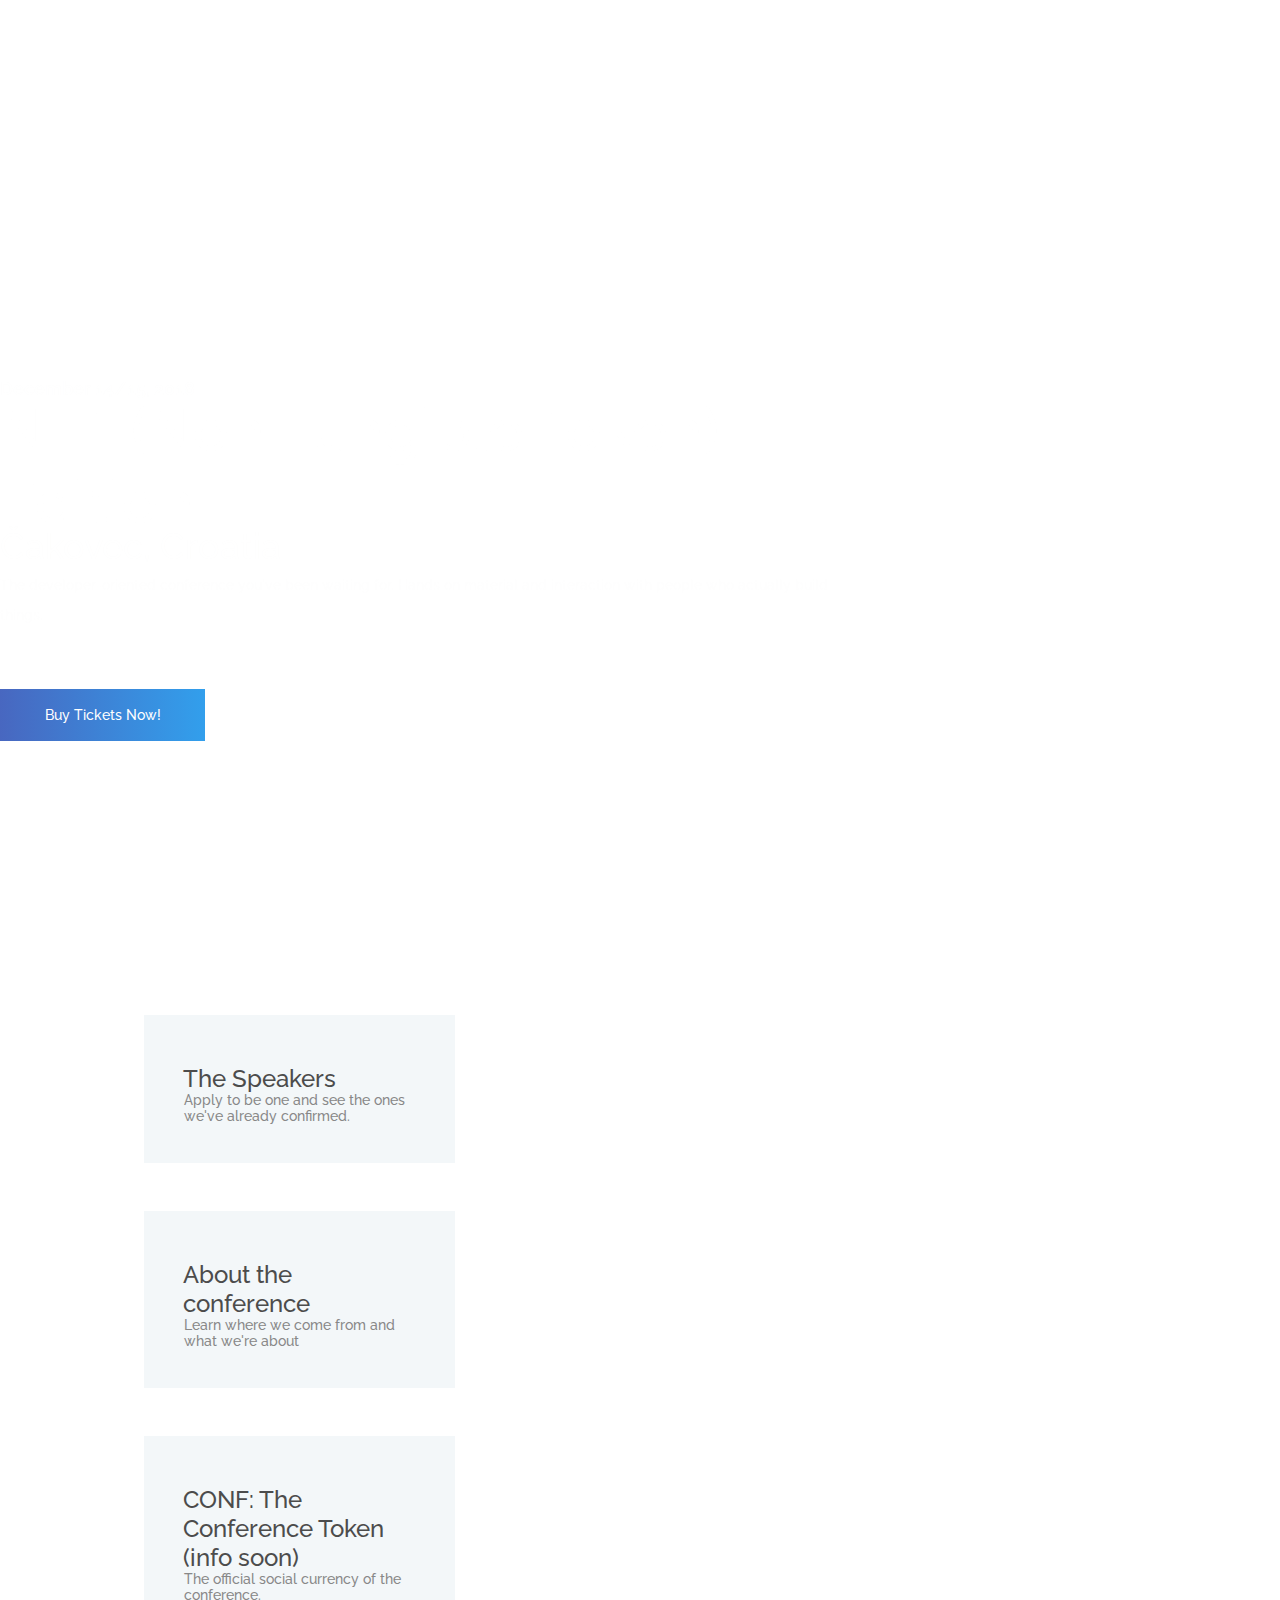
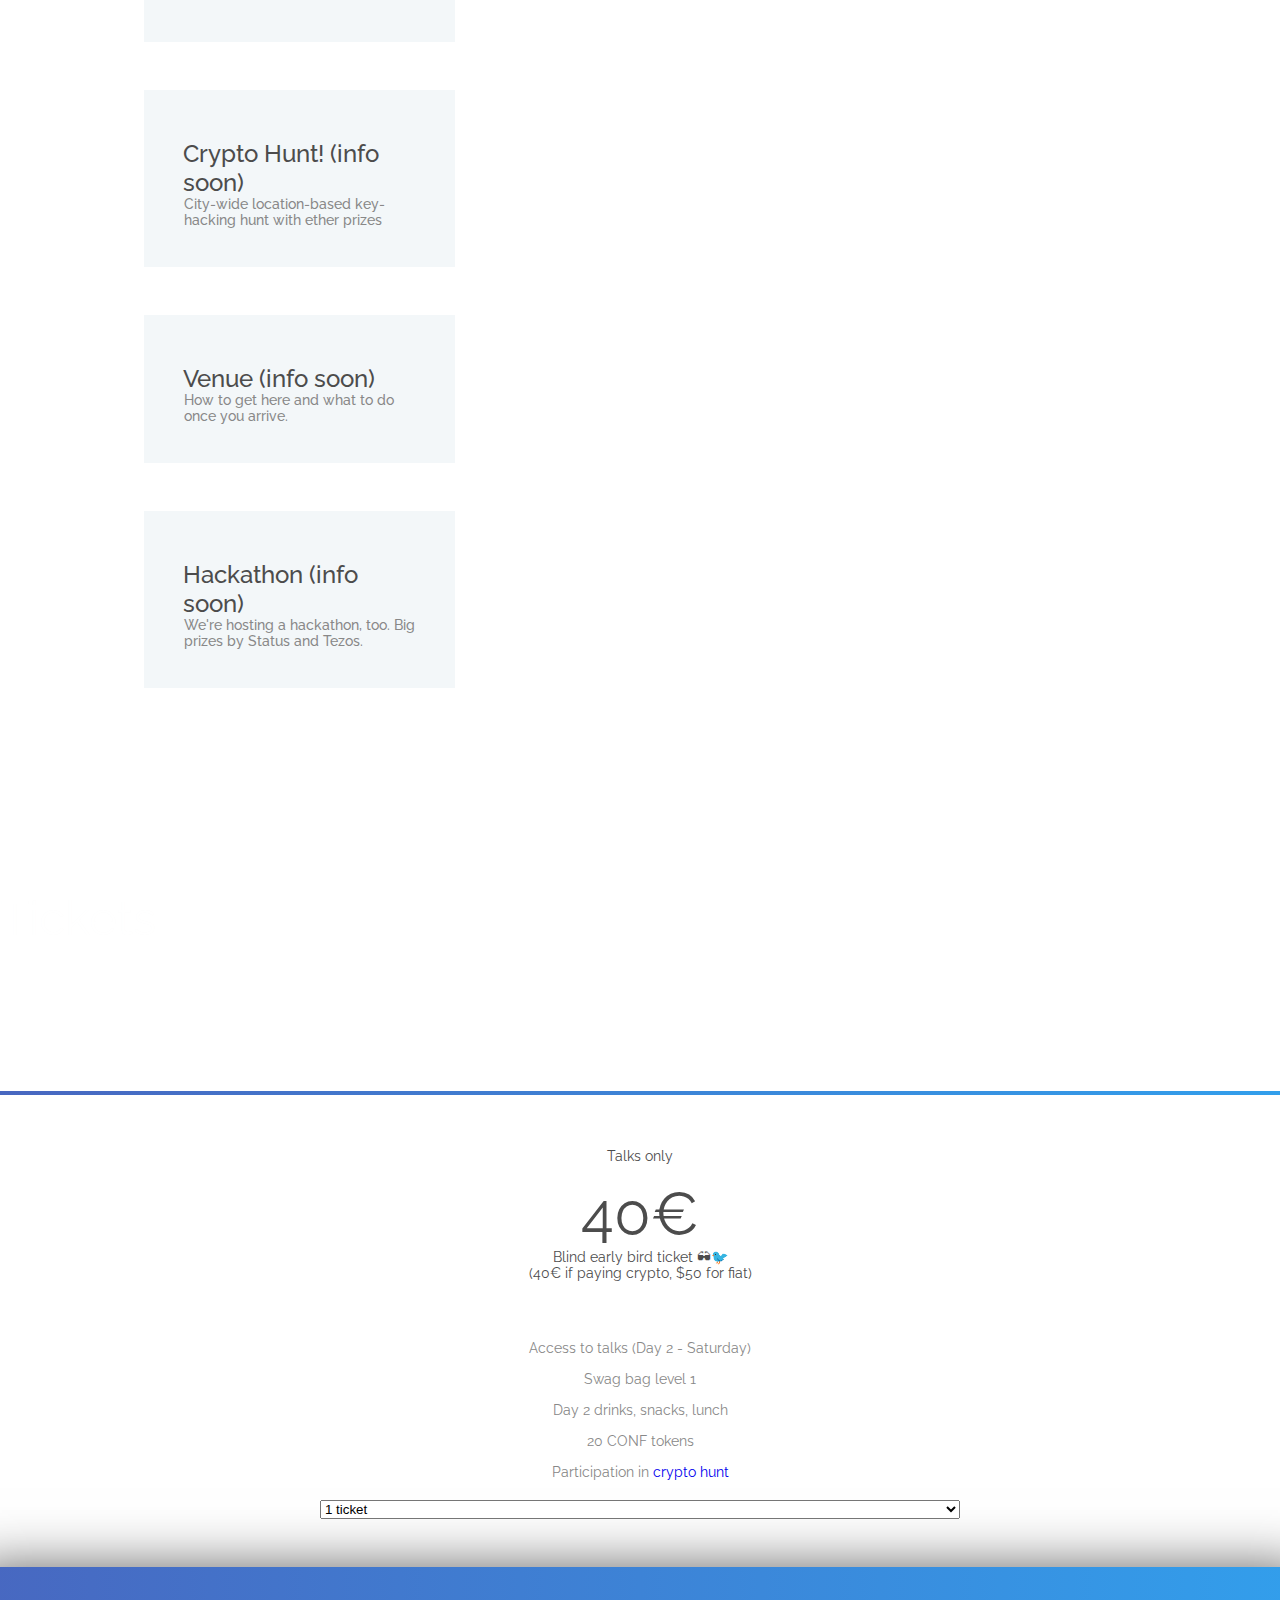
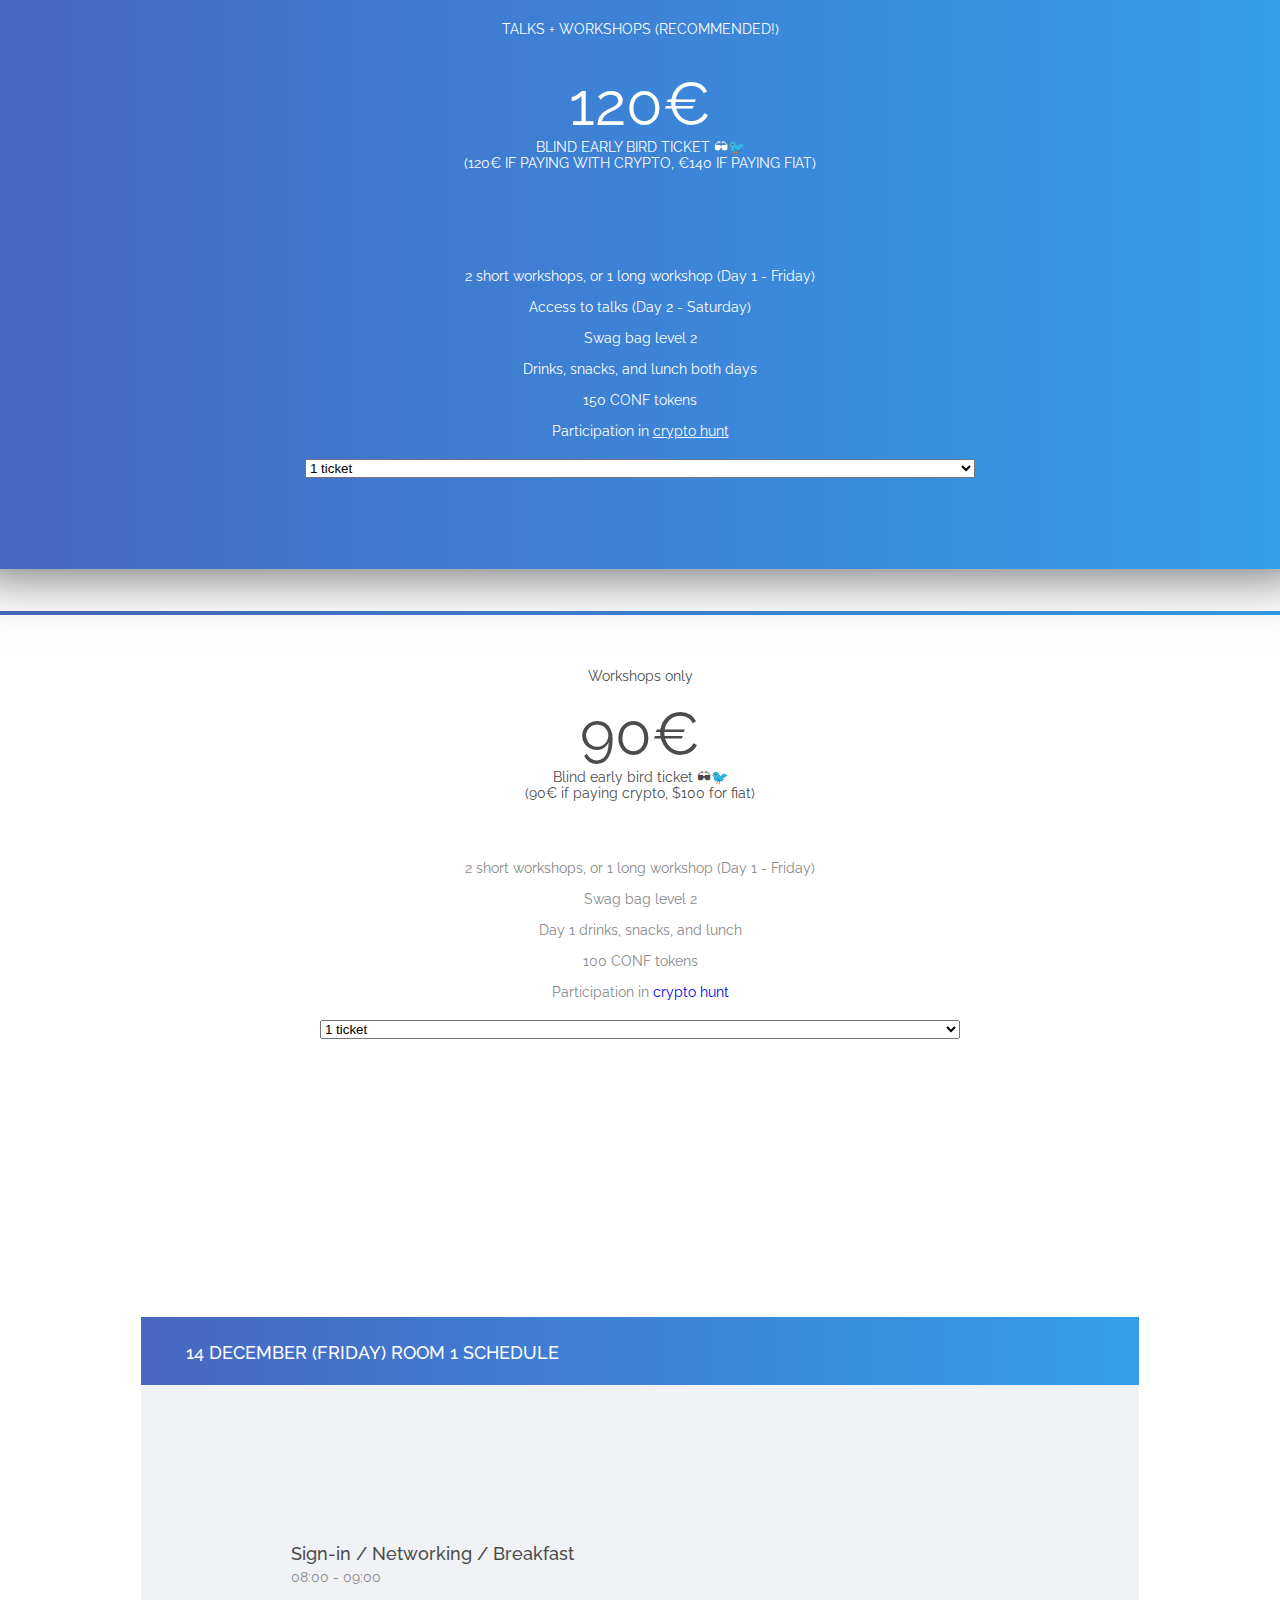
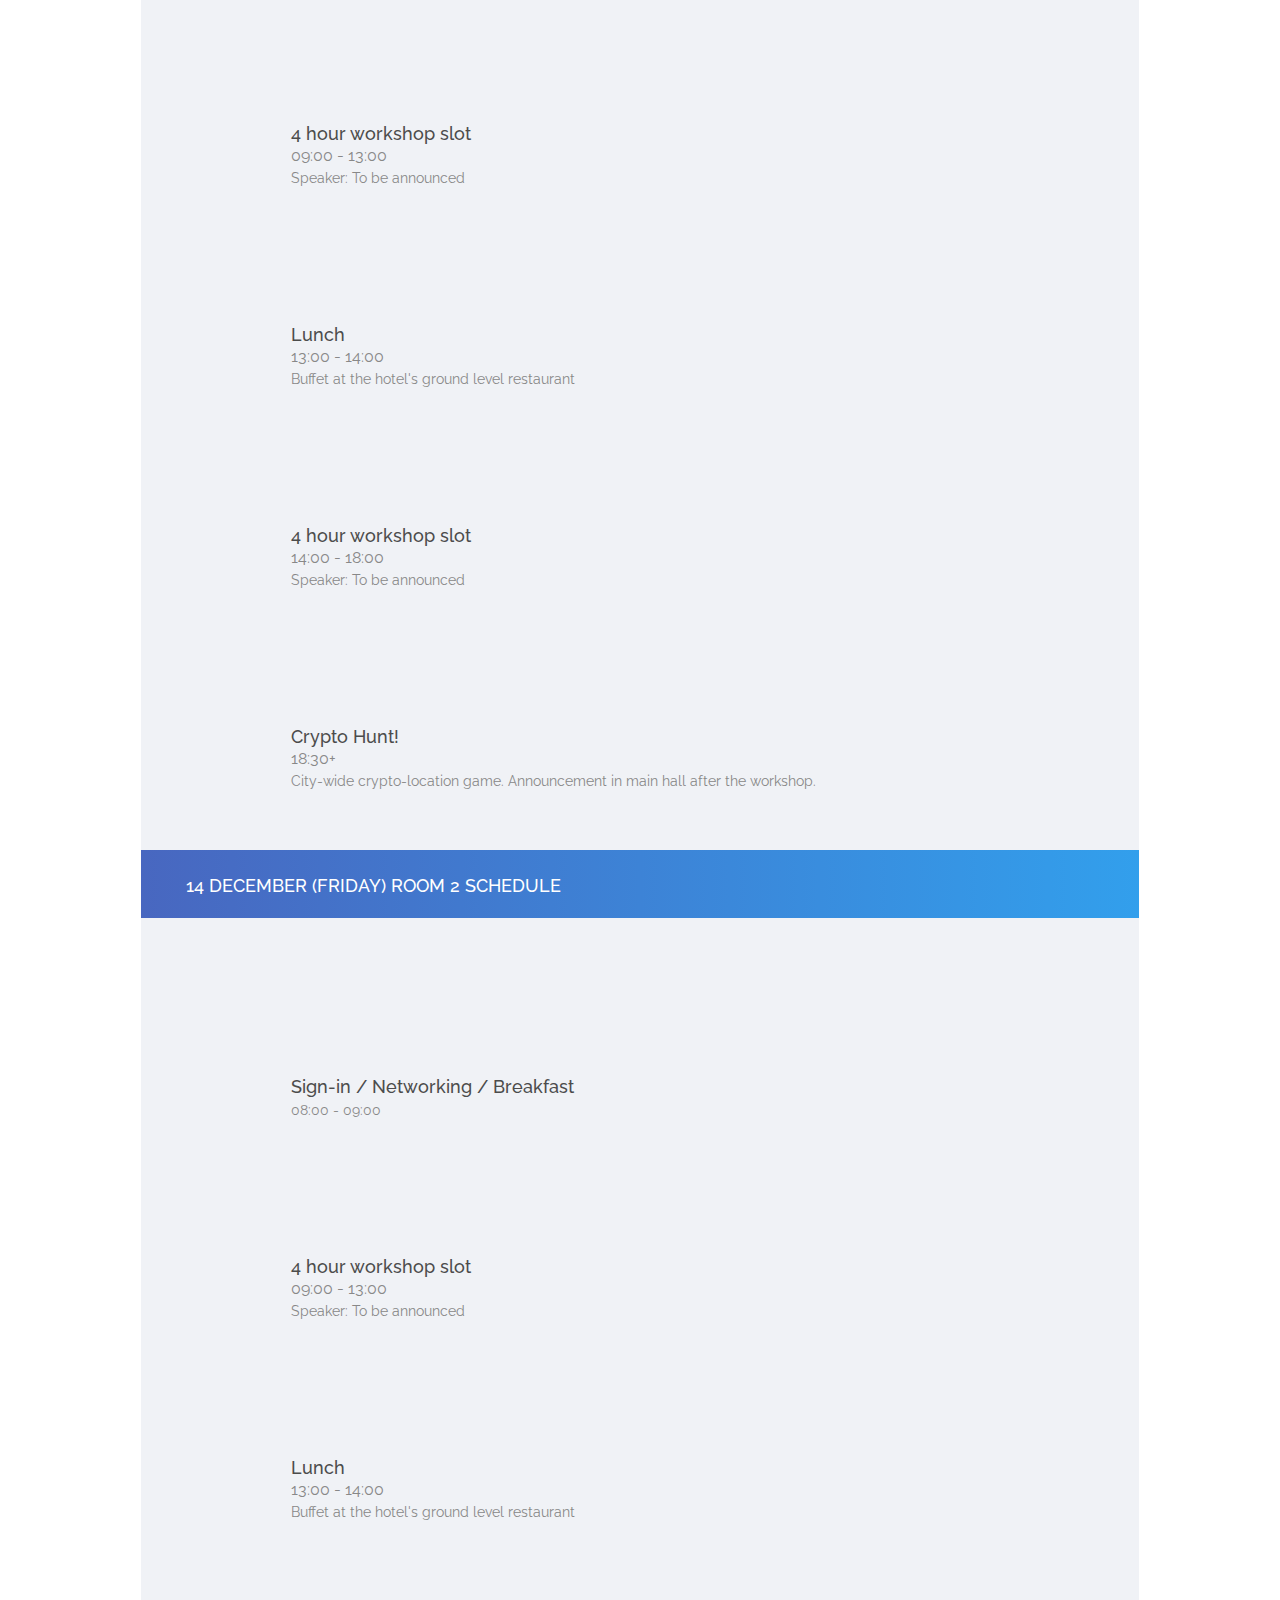
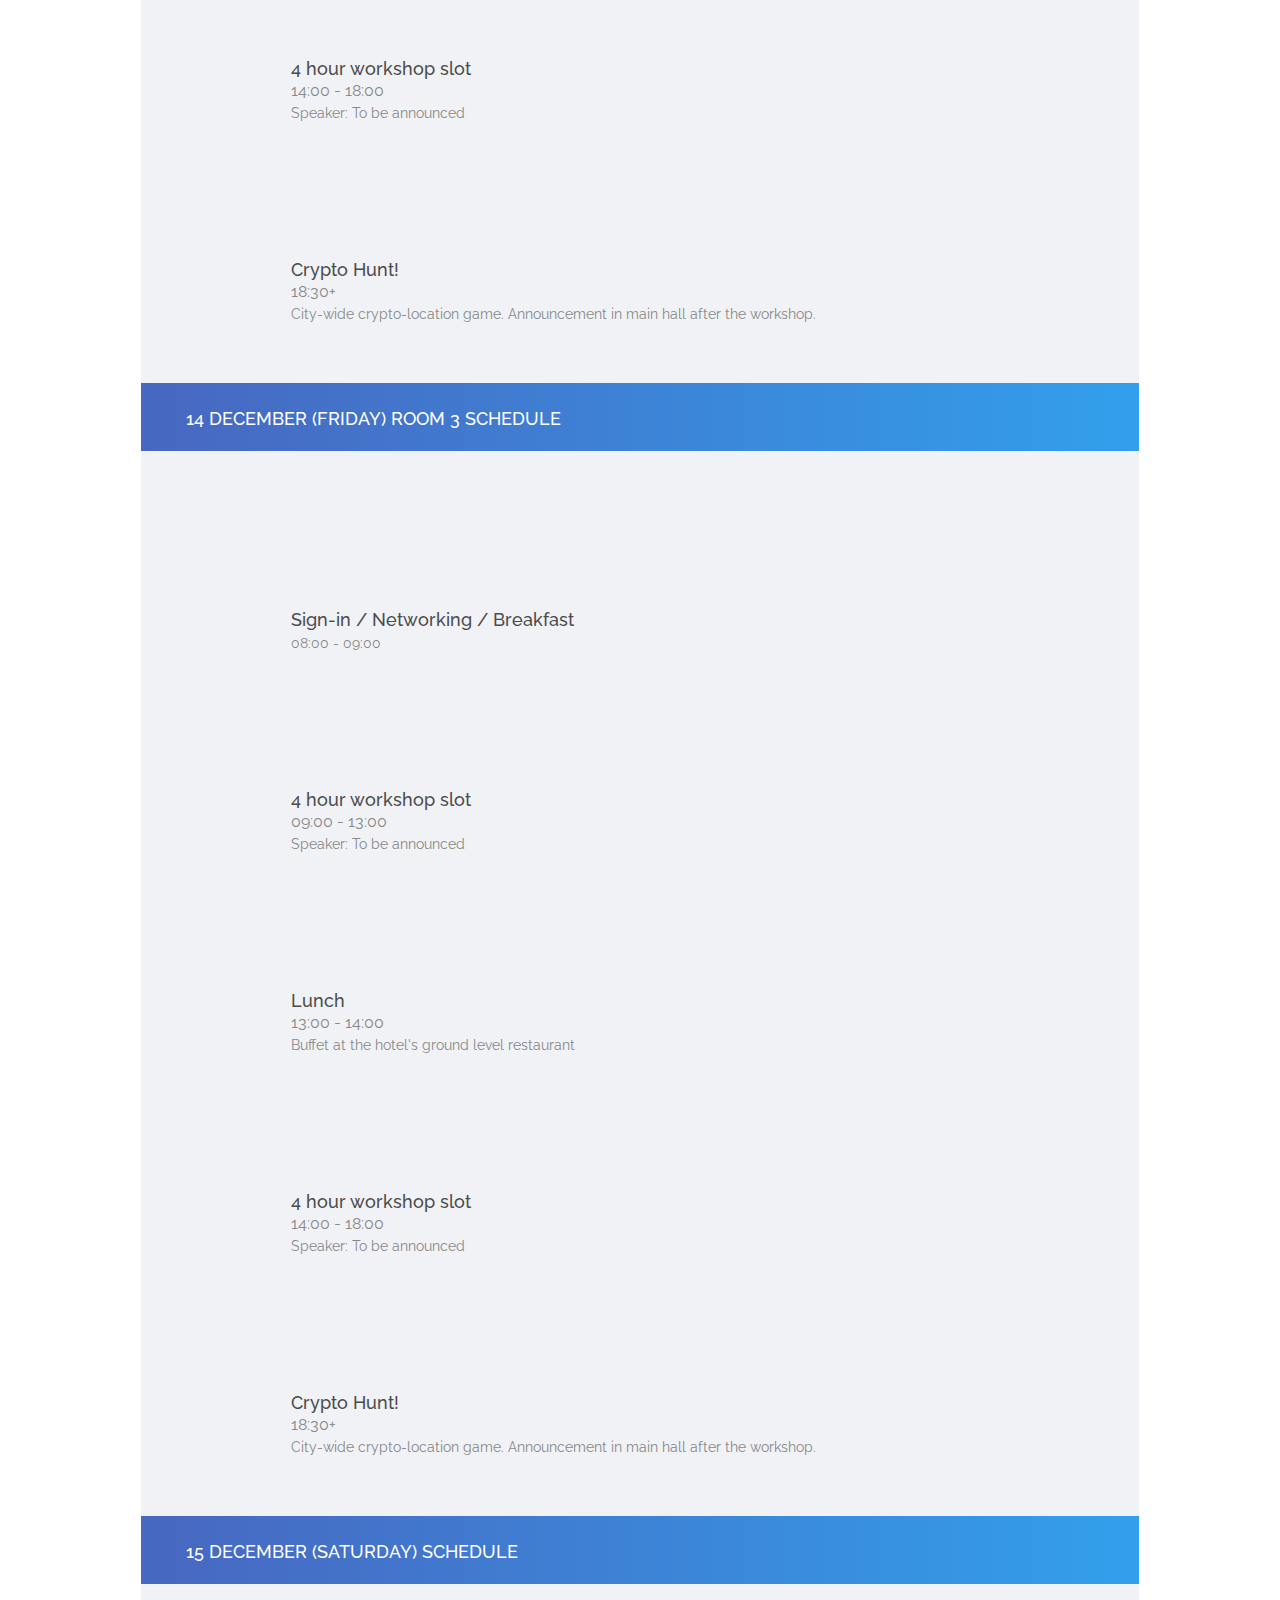
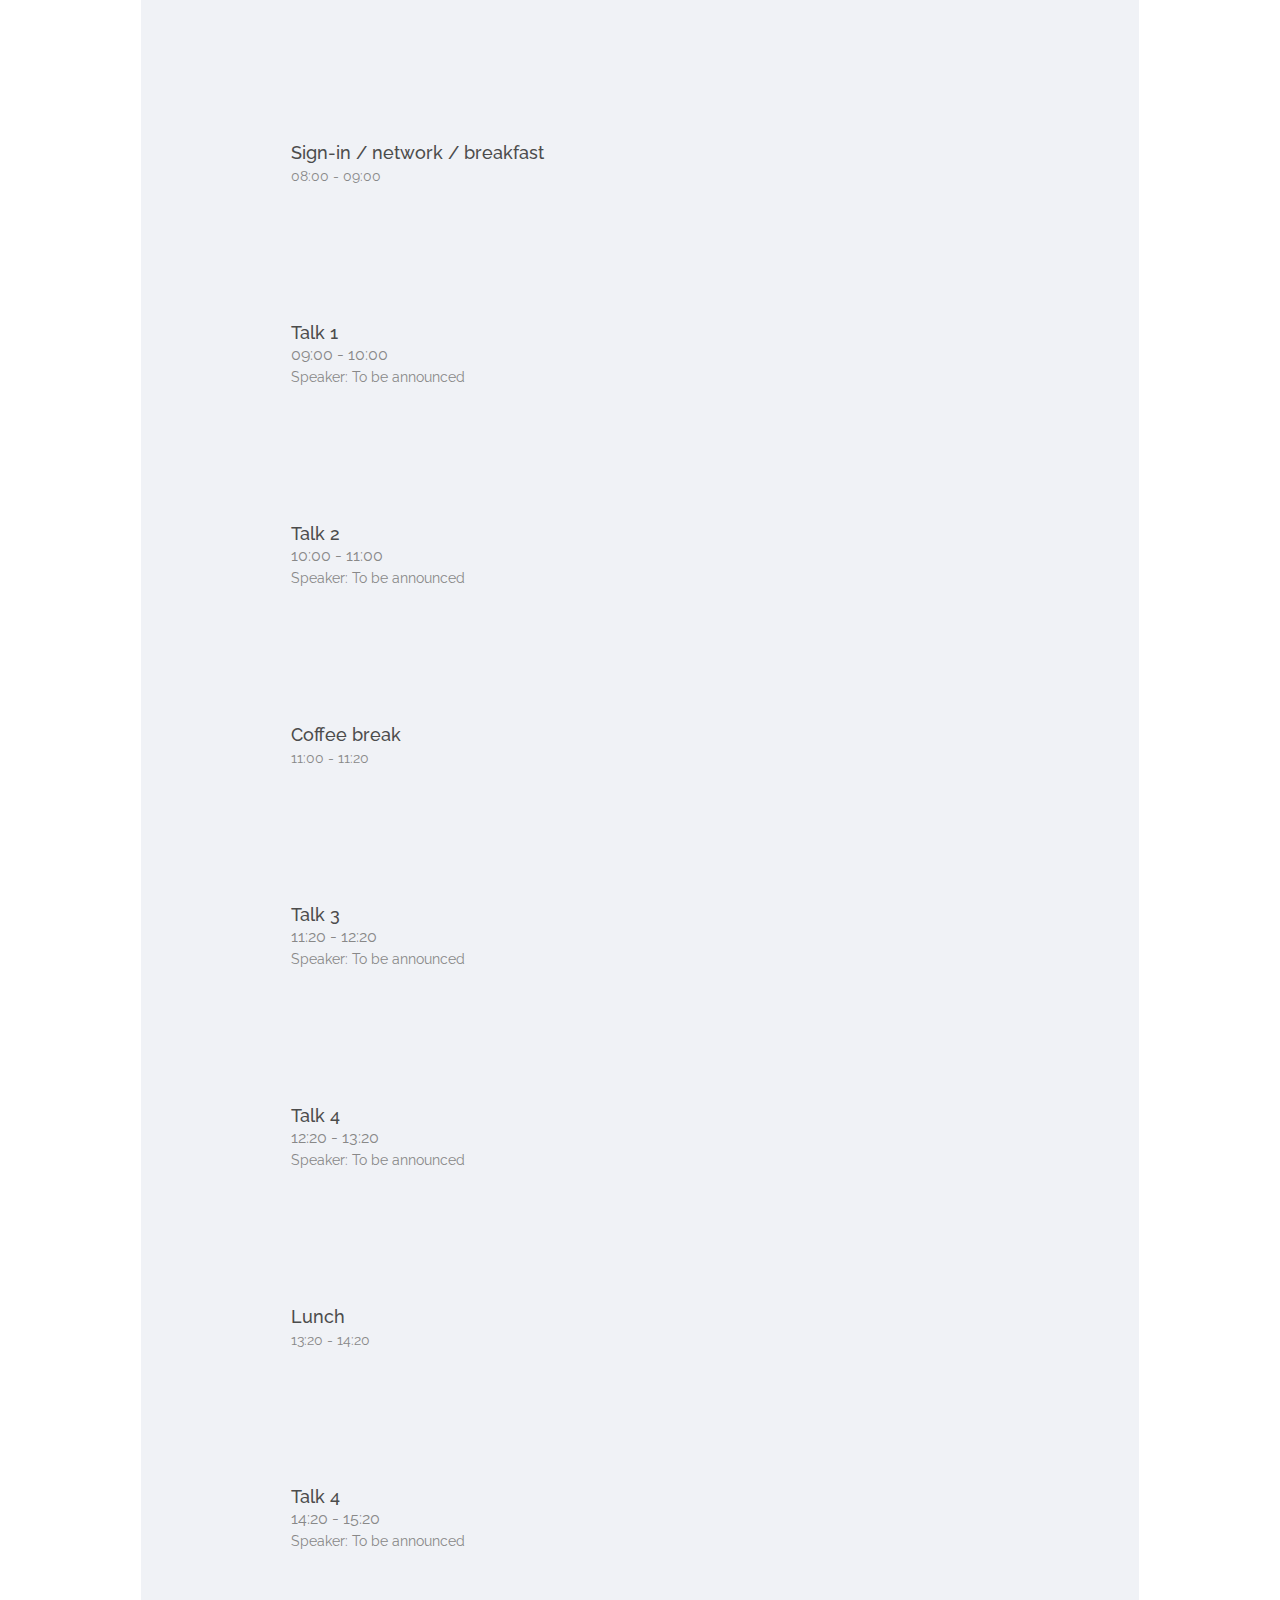
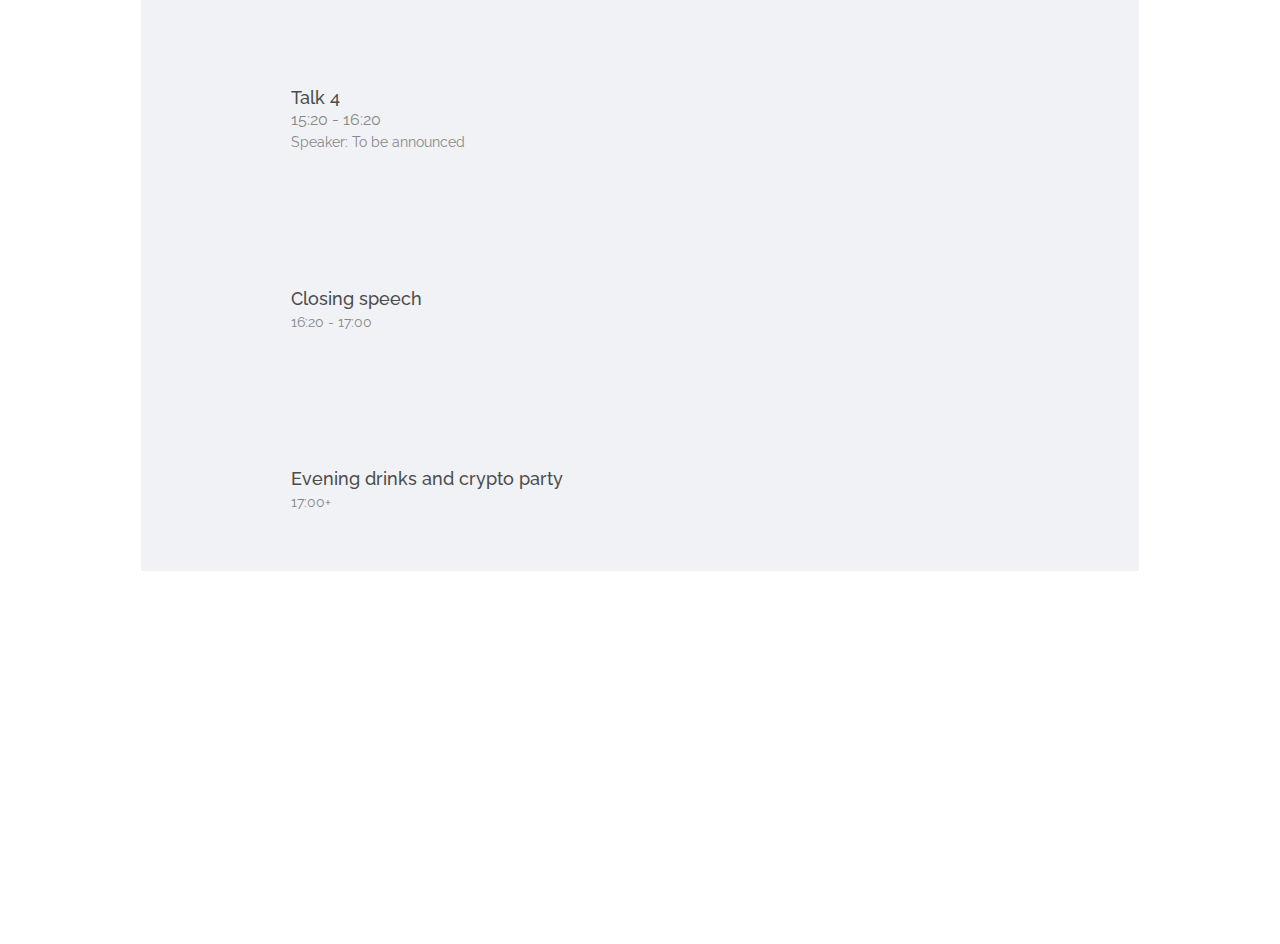
==== commit c4ee22c9: "Added coinbase checkout" ====
--- a/index.html
+++ b/index.html
@@ -156,23 +156,31 @@
                             </div>
 
                             <div id="buytalk">
-                                <a class="buy-with-crypto"
+                                <a class="buy-with-crypto" style="display:none"
                                    href="https://commerce.coinbase.com/checkout/c49dc44f-a3f6-49e1-a04f-4248d68e4902">
                                     <span>Buy with Crypto</span>
                                 </a>
-                                <a class="buy-with-crypto"
+                                <script src="https://commerce.coinbase.com/v1/checkout.js?version=201807">
+                                </script>
+                                <a class="buy-with-crypto" style="display:none" style="display:none"
                                    href="https://commerce.coinbase.com/checkout/0a33a861-aa3c-4915-ad59-370ead6a6832">
                                     <span>Buy with Crypto</span>
                                 </a>
-                                <a class="buy-with-crypto"
+                                <script src="https://commerce.coinbase.com/v1/checkout.js?version=201807">
+                                </script>
+                                <a class="buy-with-crypto" style="display:none"
                                    href="https://commerce.coinbase.com/checkout/db3f7422-7d17-4423-99ee-8bc986ad37ee">
                                     <span>Buy with Crypto</span>
                                 </a>
-                                <a class="buy-with-crypto"
+                                <script src="https://commerce.coinbase.com/v1/checkout.js?version=201807">
+                                </script>
+                                <a class="buy-with-crypto" style="display:none"
                                    href="https://commerce.coinbase.com/checkout/73689e2c-598d-4824-8873-5b907cc6f372">
                                     <span>Buy with Crypto</span>
                                 </a>
-                                <a class="buy-with-crypto"
+                                <script src="https://commerce.coinbase.com/v1/checkout.js?version=201807">
+                                </script>
+                                <a class="buy-with-crypto" style="display:none"
                                    href="https://commerce.coinbase.com/checkout/6a513b71-0c0d-4744-a92f-ed5488d55637">
                                     <span>Buy with Crypto</span>
                                 </a>
@@ -212,23 +220,31 @@
                             </div>
 
                             <div id="buytalkws">
-                                <a class="buy-with-crypto"
+                                <a class="buy-with-crypto" style="display:none"
                                    href="https://commerce.coinbase.com/checkout/a55c6eb7-9075-44e8-8196-4f7db9dfd8db">
                                     <span>Buy with Crypto</span>
                                 </a>
-                                <a class="buy-with-crypto"
+                                <script src="https://commerce.coinbase.com/v1/checkout.js?version=201807">
+                                </script>
+                                <a class="buy-with-crypto" style="display:none"
                                    href="https://commerce.coinbase.com/checkout/84c271cd-0f8e-442b-b4c0-fe375cdacf59">
                                     <span>Buy with Crypto</span>
                                 </a>
-                                <a class="buy-with-crypto"
+                                <script src="https://commerce.coinbase.com/v1/checkout.js?version=201807">
+                                </script>
+                                <a class="buy-with-crypto" style="display:none"
                                    href="https://commerce.coinbase.com/checkout/39d8b31a-41ae-473b-bbc7-5a3b2ddbbd50">
                                     <span>Buy with Crypto</span>
                                 </a>
-                                <a class="buy-with-crypto"
+                                <script src="https://commerce.coinbase.com/v1/checkout.js?version=201807">
+                                </script>
+                                <a class="buy-with-crypto" style="display:none"
                                    href="https://commerce.coinbase.com/checkout/3ef2fce3-8f1d-4640-8f59-767c5c958bdb">
                                     <span>Buy with Crypto</span>
                                 </a>
-                                <a class="buy-with-crypto"
+                                <script src="https://commerce.coinbase.com/v1/checkout.js?version=201807">
+                                </script>
+                                <a class="buy-with-crypto" style="display:none"
                                    href="https://commerce.coinbase.com/checkout/a9c17737-16f3-4424-85c9-3b362af3acb5">
                                     <span>Buy with Crypto</span>
                                 </a>
@@ -267,23 +283,31 @@
                             </div>
 
                             <div id="buyws">
-                                <a class="buy-with-crypto"
+                                <a class="buy-with-crypto" style="display:none"
                                    href="https://commerce.coinbase.com/checkout/e30bf0d1-8ce5-4c73-a44d-bbb054c8961e">
                                     <span>Buy with Crypto</span>
                                 </a>
-                                <a class="buy-with-crypto"
+                                <script src="https://commerce.coinbase.com/v1/checkout.js?version=201807">
+                                </script>
+                                <a class="buy-with-crypto" style="display:none"
                                    href="https://commerce.coinbase.com/checkout/2e50bcbb-5cef-457d-8079-8cd9be838509">
                                     <span>Buy with Crypto</span>
                                 </a>
-                                <a class="buy-with-crypto"
+                                <script src="https://commerce.coinbase.com/v1/checkout.js?version=201807">
+                                </script>
+                                <a class="buy-with-crypto" style="display:none"
                                    href="https://commerce.coinbase.com/checkout/de525a8e-3db1-4a3c-8c8b-76cf45a45105">
                                     <span>Buy with Crypto</span>
                                 </a>
-                                <a class="buy-with-crypto"
+                                <script src="https://commerce.coinbase.com/v1/checkout.js?version=201807">
+                                </script>
+                                <a class="buy-with-crypto" style="display:none"
                                    href="https://commerce.coinbase.com/checkout/d92dfb25-2b24-492d-8add-b991ddaa73f4">
                                     <span>Buy with Crypto</span>
                                 </a>
-                                <a class="buy-with-crypto"
+                                <script src="https://commerce.coinbase.com/v1/checkout.js?version=201807">
+                                </script>
+                                <a class="buy-with-crypto" style="display:none"
                                    href="https://commerce.coinbase.com/checkout/adc376ab-7326-4bfe-a7a8-dc71599e1b45">
                                     <span>Buy with Crypto</span>
                                 </a>
--- a/styles/main_styles.css
+++ b/styles/main_styles.css
@@ -0,0 +1,1345 @@
+@charset "utf-8";
+/* CSS Document */
+
+/******************************
+
+[Table of Contents]
+
+1. Fonts
+2. Body and some general stuff
+3. Menu
+4. Home
+	4.1 Header
+5. Intro
+6. Pricing
+7. Calendar
+8. Call to action
+9. Footer
+
+
+
+******************************/
+
+/***********
+1. Fonts
+***********/
+
+@import url('https://fonts.googleapis.com/css?family=Raleway:300,400,400i,500,600,700,800,900');
+
+/*********************************
+2. Body and some general stuff
+*********************************/
+
+*
+{
+	margin: 0;
+	padding: 0;
+	-webkit-font-smoothing: antialiased;
+	-webkit-text-shadow: rgba(0,0,0,.01) 0 0 1px;
+	text-shadow: rgba(0,0,0,.01) 0 0 1px;
+}
+body
+{
+	font-family: 'Raleway', sans-serif;
+	font-size: 14px;
+	font-weight: 400;
+	background: #FFFFFF;
+	color: #a5a5a5;
+}
+div
+{
+	display: block;
+	position: relative;
+	-webkit-box-sizing: border-box;
+    -moz-box-sizing: border-box;
+    box-sizing: border-box;
+}
+ul
+{
+	list-style: none;
+	margin-bottom: 0px;
+}
+p
+{
+	font-family: 'Raleway', sans-serif;
+	font-size: 14px;
+	line-height: 2;
+	font-weight: 400;
+	color: #929191;
+	-webkit-font-smoothing: antialiased;
+	-webkit-text-shadow: rgba(0,0,0,.01) 0 0 1px;
+	text-shadow: rgba(0,0,0,.01) 0 0 1px;
+}
+p a
+{
+	display: inline;
+	position: relative;
+	color: inherit;
+	border-bottom: solid 1px #ffa07f;
+	-webkit-transition: all 200ms ease;
+	-moz-transition: all 200ms ease;
+	-ms-transition: all 200ms ease;
+	-o-transition: all 200ms ease;
+	transition: all 200ms ease;
+}
+p:last-of-type
+{
+	margin-bottom: 0;
+}
+a
+{
+	-webkit-transition: all 200ms ease;
+	-moz-transition: all 200ms ease;
+	-ms-transition: all 200ms ease;
+	-o-transition: all 200ms ease;
+	transition: all 200ms ease;
+}
+a, a:hover, a:visited, a:active, a:link
+{
+	text-decoration: none;
+	-webkit-font-smoothing: antialiased;
+	-webkit-text-shadow: rgba(0,0,0,.01) 0 0 1px;
+	text-shadow: rgba(0,0,0,.01) 0 0 1px;
+}
+p a:active
+{
+	position: relative;
+	color: #FF6347;
+}
+p a:hover
+{
+	color: #FFFFFF;
+	background: #ffa07f;
+}
+p a:hover::after
+{
+	opacity: 0.2;
+}
+::selection
+{
+	background: #329fec;
+	color: #FFFFFF;
+}
+p::selection
+{
+	
+}
+h1{font-size: 48px;}
+h2{font-size: 36px;}
+h3{font-size: 24px;}
+h4{font-size: 18px;}
+h5{font-size: 14px;}
+h1, h2, h3, h4, h5, h6
+{
+	font-family: 'Raleway', sans-serif;
+	-webkit-font-smoothing: antialiased;
+	-webkit-text-shadow: rgba(0,0,0,.01) 0 0 1px;
+	text-shadow: rgba(0,0,0,.01) 0 0 1px;
+}
+h1::selection, 
+h2::selection, 
+h3::selection, 
+h4::selection, 
+h5::selection, 
+h6::selection
+{
+	
+}
+.form-control
+{
+	color: #db5246;
+}
+section
+{
+	display: block;
+	position: relative;
+	box-sizing: border-box;
+}
+.clear
+{
+	clear: both;
+}
+.clearfix::before, .clearfix::after
+{
+	content: "";
+	display: table;
+}
+.clearfix::after
+{
+	clear: both;
+}
+.clearfix
+{
+	zoom: 1;
+}
+.float_left
+{
+	float: left;
+}
+.float_right
+{
+	float: right;
+}
+.trans_200
+{
+	-webkit-transition: all 200ms ease;
+	-moz-transition: all 200ms ease;
+	-ms-transition: all 200ms ease;
+	-o-transition: all 200ms ease;
+	transition: all 200ms ease;
+}
+.trans_300
+{
+	-webkit-transition: all 300ms ease;
+	-moz-transition: all 300ms ease;
+	-ms-transition: all 300ms ease;
+	-o-transition: all 300ms ease;
+	transition: all 300ms ease;
+}
+.trans_400
+{
+	-webkit-transition: all 400ms ease;
+	-moz-transition: all 400ms ease;
+	-ms-transition: all 400ms ease;
+	-o-transition: all 400ms ease;
+	transition: all 400ms ease;
+}
+.trans_500
+{
+	-webkit-transition: all 500ms ease;
+	-moz-transition: all 500ms ease;
+	-ms-transition: all 500ms ease;
+	-o-transition: all 500ms ease;
+	transition: all 500ms ease;
+}
+.fill_height
+{
+	height: 100%;
+}
+.super_container
+{
+	width: 100%;
+	overflow: hidden;
+}
+.prlx_parent
+{
+	overflow: hidden;
+}
+.prlx
+{
+	height: 130% !important;
+}
+.parallax-window
+{
+    min-height: 400px;
+    background: transparent;
+}
+.parallax_background
+{
+	position: absolute;
+	top: 0;
+	left: 0;
+	width: 100%;
+	height: 100%;
+}
+.nopadding
+{
+	padding: 0px !important;
+}
+.reset_container
+{
+	max-width: 100%;
+	padding-left: 0;
+	padding-right: 0;
+}
+.button
+{
+	width: 205px;
+	height: 52px;
+	text-align: center;
+	overflow: hidden;
+	margin-bottom: 5px;
+}
+.button::before
+{
+	display: block;
+	position: absolute;
+	top: 0;
+	left: 0;
+	width: 200%;
+	height: 100%;
+	content: '';
+	background-color: #4867c0;
+	background-image: linear-gradient(to right, #4867c0, #329fec, #4867c0);
+	background: #4867c0;
+	background: linear-gradient(to right, #4867c0, #329fec, #4867c0);
+	-webkit-transition: all 200ms ease;
+	-moz-transition: all 200ms ease;
+	-ms-transition: all 200ms ease;
+	-o-transition: all 200ms ease;
+	transition: all 200ms ease;
+}
+.button a
+{
+	display: block;
+	position: relative;
+	line-height: 52px;
+	font-size: 14px;
+	font-weight: 500;
+	color: #FFFFFF;
+	z-index: 1;
+}
+.button:hover::before
+{
+	left: -100%;
+}
+
+/*********************************
+3. Menu
+*********************************/
+
+.menu
+{
+	position: fixed;
+	width: 100vw;
+	height: 100vh;
+	background-color: #4867c0;
+	background-image: linear-gradient(to right, #4867c0, #329fec);
+	background: #4867c0;
+	background: linear-gradient(to right, #4867c0, #329fec);
+	z-index: 101;
+	opacity: 0;
+	visibility: hidden;
+}
+.menu.active
+{
+	opacity: 0.98;
+	visibility: visible;
+}
+.menu_content
+{
+	width: 100%;
+	height: 100%;
+}
+.menu_item
+{
+	position: relative;
+	margin-bottom: 3px;
+}
+.menu_item:last-child
+{
+	margin-bottom: 0px;
+}
+.menu_logo
+{
+	margin-bottom: 38px;
+}
+.menu_logo a img
+{
+	
+}
+.menu_logo .logo_text,
+.menu_logo .logo_sub
+{
+	color: #FFFFFF;
+}
+.menu_item a
+{
+	display: inline-block;
+	position: relative;
+	font-size: 30px;
+	color: #FFFFFF;
+	font-weight: 500;
+}
+.menu_item a::after
+{
+	display: block;
+	position: absolute;
+	top: 52%;
+	left: 0;
+	width: 0;
+	height: 4px;
+	background: #FFFFFF;
+	letter-spacing: 2px;
+	content: '';
+	z-index: 10;
+	pointer-events: none;
+	-webkit-transition: all 200ms ease;
+	-moz-transition: all 200ms ease;
+	-ms-transition: all 200ms ease;
+	-o-transition: all 200ms ease;
+	transition: all 400ms ease;
+}
+.menu_item:hover a::after
+{
+	width: 100%;
+}
+.menu_close_container
+{
+	position: absolute;
+	top: 94px;
+	right: 122px;
+	width: 21px;
+	height: 21px;
+	cursor: pointer;
+	-webkit-transform: rotate(45deg);
+	-moz-transform: rotate(45deg);
+	-ms-transform: rotate(45deg);
+	-o-transform: rotate(45deg);
+	transform: rotate(45deg);
+}
+.menu_close
+{
+	top: 9px;
+	width: 21px;
+	height: 3px;
+	background: #FFFFFF;
+	-webkit-transition: all 200ms ease;
+	-moz-transition: all 200ms ease;
+	-ms-transition: all 200ms ease;
+	-o-transition: all 200ms ease;
+	transition: all 200ms ease;
+}
+.menu_close::after
+{
+	display: block;
+	position: absolute;
+	top: -9px;
+	left: 9px;
+	content: '';
+	width: 3px;
+	height: 21px;
+	background: #FFFFFF;
+	-webkit-transition: all 200ms ease;
+	-moz-transition: all 200ms ease;
+	-ms-transition: all 200ms ease;
+	-o-transition: all 200ms ease;
+	transition: all 200ms ease;
+}
+.menu_close_container:hover .menu_close,
+.menu_close_container:hover .menu_close::after
+{
+	background: #4867c0;
+}
+.menu_social
+{
+	position: absolute;
+	left: 50%;
+	-webkit-transform: translateX(-50%);
+	-moz-transform: translateX(-50%);
+	-ms-transform: translateX(-50%);
+	-o-transform: translateX(-50%);
+	transform: translateX(-50%);
+	bottom: 15px;
+}
+.menu_social_title
+{
+	display: inline-block;
+	font-weight: 500;
+	color: #bbbbbb;
+}
+.menu_social ul
+{
+	display: inline-block;
+	margin-left: 25px;
+	white-space: nowrap;
+}
+.menu_social ul li
+{
+	display: inline-block;
+}
+.menu_social ul li:not(:last-child)
+{
+	margin-right: 15px;
+}
+.menu_social ul li a i
+{
+	color: #bbbbbb;
+	-webkit-transition: all 200ms ease;
+	-moz-transition: all 200ms ease;
+	-ms-transition: all 200ms ease;
+	-o-transition: all 200ms ease;
+	transition: all 200ms ease;
+	padding: 5px;
+}
+.menu_social ul li a i:hover
+{
+	color: #FFFFFF;
+}
+
+/*********************************
+4. Home
+*********************************/
+
+.home
+{
+	width: 100%;
+	height: 100vh;
+}
+.home_background
+{
+	position: absolute;
+	top: 0;
+	left: 0;
+	width: 100%;
+	height: 100%;
+	background-repeat: no-repeat;
+	background-size: cover;
+	background-position: center center;
+}
+.home_content_container
+{
+	position: absolute;
+	left: 0;
+	top: 42%;
+	width: 100%;
+}
+.home_content
+{
+	max-width: 870px;
+}
+.home_date
+{
+	font-size: 18px;
+	font-weight: 700;
+	color: #FFFFFF;
+}
+.home_title
+{
+	font-size: 60px;
+	font-weight: 500;
+	color: #FFFFFF;
+	margin-top: -5px;
+	line-height: 1.2;
+    background-color: #ffffff55;
+}
+.home_location
+{
+	font-size: 36px;
+	font-weight: 500;
+	color: #FFFFFF;
+	margin-top: -13px;
+}
+.home_text
+{
+	font-size: 14px;
+	font-weight: 500;
+	color: #FFFFFF;
+	line-height: 2.14;
+	margin-top: 4px;
+}
+.home_buttons
+{
+	margin-top: 58px;
+}
+.home_button
+{
+	display: inline-block;
+}
+.home_button:not(:last-child)
+{
+	margin-right: 10px;
+}
+
+/*********************************
+4.1 Header
+*********************************/
+
+.header
+{
+	position: absolute;
+	top: 0;
+	left: 0;
+	width: 100%;
+	background: #FFFFFF;
+	z-index: 100;
+}
+.header.scrolled
+{
+	position: fixed;
+	top: -127px;
+	left: 0;
+}
+.header_top
+{
+	width: 100%;
+	z-index: 2;
+}
+.header_top_content
+{
+	height: 127px;
+	-webkit-transition: all 200ms ease;
+	-moz-transition: all 200ms ease;
+	-ms-transition: all 200ms ease;
+	-o-transition: all 200ms ease;
+	transition: all 200ms ease;
+}
+.logo_image div
+{
+	width: 59px;
+	height: 46px;
+}
+.logo_image div img
+{
+	max-width: 100%;
+}
+.logo_content
+{
+	padding-left: 13px;
+}
+.logo_text
+{
+	line-height: 0.94;
+	color: #4867c0;
+	font-size: 34px;
+	font-weight: 500;
+	text-align: left;
+}
+.logo_text_not_ie
+{
+	background-image: -webkit-linear-gradient(left, #4867c0, #329fec); /* For Chrome and Safari */
+    background-image: -moz-linear-gradient(left, #4867c0, #329fec); /* For old Fx (3.6 to 15) */
+    background-image: -ms-linear-gradient(left, #4867c0, #329fec); /* For pre-releases of IE 10*/
+    background-image: -o-linear-gradient(left, #4867c0, #329fec); /* For old Opera (11.1 to 12.0) */
+    background-image: linear-gradient(to right, #4867c0, #329fec); /* Standard syntax; must be last */
+    color:transparent;
+    -webkit-background-clip: text;
+    background-clip: text;
+}
+.logo_sub
+{
+	font-size: 12px;
+	font-weight: 500;
+	color: #4c4c4c;
+	margin-top: 5px;
+}
+.header_social ul
+{
+	margin-right: -5px;
+}
+.header_social ul li
+{
+	display: inline-block;
+}
+.header_social ul li:not(:last-child)
+{
+	margin-right: 18px;
+}
+.header_social ul li a i
+{
+	color: #4c4c4c;
+	padding: 5px;
+	-webkit-transition: all 200ms ease;
+	-moz-transition: all 200ms ease;
+	-ms-transition: all 200ms ease;
+	-o-transition: all 200ms ease;
+	transition: all 200ms ease;
+}
+.header_social ul li a i:hover
+{
+	color: #329fec;
+}
+.hamburger
+{
+	display: none;
+	cursor: pointer;
+}
+.hamburger i
+{
+	font-size: 18px;
+	color: #4c4c4c;
+	-webkit-transition: all 200ms ease;
+	-moz-transition: all 200ms ease;
+	-ms-transition: all 200ms ease;
+	-o-transition: all 200ms ease;
+	transition: all 200ms ease;
+}
+.hamburger i:hover
+{
+	color: #329fec;
+}
+.header_nav
+{
+	border-top: solid 1px #e9eef2;
+	z-index: 2;
+}
+.header_nav_inner
+{
+	width: 100%;
+}
+.header_nav_container
+{
+	z-index: 1;
+	background: #f3f7f9;
+}
+.header_nav_content
+{
+	height: 82px;
+}
+.main_nav
+{
+	height: 100%;
+}
+.main_nav ul
+{
+	height: 100%;
+}
+.main_nav ul li
+{
+	display: inline-block;
+	position: relative;
+	height: 100%;
+}
+.main_nav ul li::after
+{
+	display: block;
+	position: absolute;
+	top: 0;
+	left: 0;
+	width: 100%;
+	height: 100%;
+	content: '';
+	background-color: #4867c0;
+	background-image: linear-gradient(to right, #4867c0, #329fec);
+	background: #4867c0;
+	background: linear-gradient(to right, #4867c0, #329fec);
+	opacity: 0;
+	z-index: 0;
+	-webkit-transition: all 200ms ease;
+	-moz-transition: all 200ms ease;
+	-ms-transition: all 200ms ease;
+	-o-transition: all 200ms ease;
+	transition: all 200ms ease;
+}
+.main_nav ul li:not(:last-child)
+{
+	margin-right: 26px;
+}
+.main_nav ul li:hover::after,
+.main_nav ul li.active::after
+{
+	opacity: 1;
+}
+.main_nav ul li a
+{
+	display: block;
+	position: relative;
+	height: 100%;
+	line-height: 82px;
+	font-size: 16px;
+	font-weight: 500;
+	color: #4c4c4c;
+	padding-left: 11px;
+	padding-right: 8px;
+	z-index: 1;
+	-webkit-transition: all 200ms ease;
+	-moz-transition: all 200ms ease;
+	-ms-transition: all 200ms ease;
+	-o-transition: all 200ms ease;
+	transition: all 200ms ease;
+}
+.main_nav ul li a:hover,
+.main_nav ul li.active a
+{
+	color: #FFFFFF;
+}
+.search_container
+{
+	position: absolute;
+	left: 0;
+	bottom: 0;
+	width: 100%;
+	background-color: #4867c0;
+	background-image: linear-gradient(to right, #4867c0, #329fec);
+	background: #4867c0;
+	background: linear-gradient(to right, #4867c0, #329fec);
+	z-index: 0;
+	-webkit-transition: all 200ms ease;
+	-moz-transition: all 200ms ease;
+	-ms-transition: all 200ms ease;
+	-o-transition: all 200ms ease;
+	transition: all 200ms ease;
+}
+.search_container.active
+{
+	bottom: -60px;
+}
+.search_content
+{
+	width: 100%;
+	height: 60px;
+}
+.search_container_form
+{
+	position: relative;
+	width: 300px;
+}
+.search_container_input
+{
+	width: 100%;
+	height: 40px;
+	border: none;
+	outline: none;
+	padding-left: 20px;
+}
+.search_container_button
+{
+	position: absolute;
+	top: 0;
+	right: 0;
+	width: 40px;
+	height: 40px;
+	border: none;
+	outline: none;
+	cursor: pointer;
+}
+.header_search
+{
+	display: inline-block;
+	vertical-align: middle;
+	padding: 10px;
+	cursor: pointer;
+}
+.header_search i
+{
+	color: #4c4c4c;
+	-webkit-transition: all 200ms ease;
+	-moz-transition: all 200ms ease;
+	-ms-transition: all 200ms ease;
+	-o-transition: all 200ms ease;
+	transition: all 200ms ease;
+}
+.header_search:hover i
+{
+	color: #329fec;
+}
+.header_button
+{
+	display: inline-block;
+	vertical-align: middle;
+	margin-left: 26px;
+}
+
+/*********************************
+5. Intro
+*********************************/
+
+.intro
+{
+	width: 100%;
+	background: #FFFFFF;
+	padding-top: 115px;
+	padding-bottom: 67px;
+	padding-left: 144px;
+	padding-right: 144px;
+}
+.intro_content
+{
+	flex-grow: 1;
+}
+.intro_item
+{
+	width: calc((100% - 60px) / 3);
+	background: #f3f7f9;
+	margin-bottom: 48px;
+}
+.intro_image
+{
+	width: 100%;
+}
+.intro_image img
+{
+	max-width: 100%;
+}
+.intro_body
+{
+    padding: 33px 39px 39px;
+}
+.intro_body::after
+{
+	display: block;
+	position: absolute;
+	top: 0;
+	left: 0;
+	width: 100%;
+	height: 100%;
+	content: '';
+	background-color: #4867c0;
+	background-image: linear-gradient(to right, #4867c0, #329fec);
+	background: #4867c0;
+	background: linear-gradient(to right, #4867c0, #329fec);
+	opacity: 0;
+	-webkit-transition: all 200ms ease;
+	-moz-transition: all 200ms ease;
+	-ms-transition: all 200ms ease;
+	-o-transition: all 200ms ease;
+	transition: all 200ms ease;
+}
+.intro_item:hover .intro_body::after
+{
+	opacity: 1;
+}
+.intro_title a
+{
+	position: relative;
+	font-size: 24px;
+	font-weight: 500;
+	color: #4c4c4c;
+	z-index: 1;
+}
+.intro_item:hover .intro_title a,
+.intro_item:hover .intro_subtitle
+{
+	color: #FFFFFF;
+}
+.intro_subtitle
+{
+	font-size: 14px;
+	font-weight: 500;
+	color: #888888;
+	margin-top: -1px;
+	padding-left: 1px;
+	z-index: 1;
+	-webkit-transition: all 200ms ease;
+	-moz-transition: all 200ms ease;
+	-ms-transition: all 200ms ease;
+	-o-transition: all 200ms ease;
+	transition: all 200ms ease;
+}
+
+/*********************************
+6. Pricing
+*********************************/
+
+.pricing
+{
+	width: 100%;
+	padding-top: 87px;
+	padding-bottom: 73px;
+}
+.pricing_section_title
+{
+	font-size: 48px;
+	color: #FFFFFF;
+}
+.pricing_row
+{
+	margin-top: 145px;
+}
+.pricing_item
+{
+	width: 100%;
+	padding-top: 57px;
+	padding-bottom: 70px;
+	text-align: center;
+	background: #FFFFFF;
+}
+.pricing_item_content
+{
+	width: 100%;
+	height: 100%;
+	z-index: 10;
+}
+.pricing_item_mid
+{
+	left: -30px;
+	top: -42px;
+	width: calc(100% + 60px);
+	padding-bottom: 71px;
+	padding-top: 54px;
+	box-shadow: 0px 2px 54px rgba(0,0,0,0.65);
+	z-index: 1;
+}
+.pricing_item::after
+{
+	display: block;
+	position: absolute;
+	top: 0;
+	left: 0;
+	width: 100%;
+	height: 4px;
+	background-color: #4867c0;
+	background-image: linear-gradient(to right, #4867c0, #329fec);
+	background: #4867c0;
+	background: linear-gradient(to right, #4867c0, #329fec);
+	content: '';
+}
+.pricing_item_mid::after
+{
+	height: 100%;
+}
+.pricing_level
+{
+	font-size: 14px;
+	color: #4c4c4c;
+}
+.pricing_item_mid .pricing_level
+{
+	color: #FFFFFF;
+}
+.pricing_item_mid .pricing_level
+{
+	text-transform: uppercase;
+}
+.pricing_price
+{
+	font-size: 60px;
+	color: #4c4c4c;
+	/*line-height: 0.75;*/
+	margin-top: 15px;
+}
+.pricing_item_mid .pricing_price
+{
+	color: #FFFFFF;
+	margin-top: 32px;
+}
+.pricing_price span
+{
+	font-size: 24px;
+	vertical-align: super;
+}
+.pricing_list
+{
+	margin-top: 59px;
+}
+.pricing_list li
+{
+	font-size: 14px;
+	color: #888888;
+    width: 80%;
+    text-align: center;
+    margin-left: auto;
+    margin-right: auto;
+}
+.pricing_item_mid .pricing_list
+{
+	margin-top: 97px;
+}
+.pricing_item_mid .pricing_list li
+{
+	color: #FFFFFF;
+}
+.pricing_list li:not(:last-child)
+{
+	margin-bottom: 15px;
+}
+.pricing_info
+{
+	width: 19px;
+	height: 19px;
+	border-radius: 50%;
+	background: #ff8416;
+	margin-left: auto;
+	margin-right: auto;
+	margin-top: 34px;
+	-webkit-transition: all 200ms ease;
+	-moz-transition: all 200ms ease;
+	-ms-transition: all 200ms ease;
+	-o-transition: all 200ms ease;
+	transition: all 200ms ease;
+}
+.pricing_item_mid .pricing_info
+{
+	margin-top: 74px;
+}
+.pricing_info:hover
+{
+	-webkit-transform: scale(1.3);
+	-moz-transform: scale(1.3);
+	-ms-transform: scale(1.3);
+	-o-transform: scale(1.3);
+	transform: scale(1.3);
+}
+.pricing_info a
+{
+	display: block;
+	position: relative;
+	color: #FFFFFF;
+}
+.pricing_button
+{
+	width: 180px;
+	height: 54px;
+	margin-left: auto;
+	margin-right: auto;
+	margin-top: 42px;
+}
+.pricing_item_mid .pricing_button
+{
+	background: #FFFFFF;
+}
+.pricing_item_mid .pricing_button::before
+{
+	display: none;
+}
+.pricing_item_mid .pricing_button a
+{
+	color: #4c4c4c;
+	font-weight: 600;
+	line-height: 54px;
+}
+
+/*********************************
+7. Calendar
+*********************************/
+
+.calendar
+{
+	width: 100%;
+	background: #FFFFFF;
+	padding-top: 115px;
+	padding-bottom: 111px;
+	padding-left: 141px;
+	padding-right: 141px;
+}
+.calendar_container
+{
+	width: 100%;
+	background: #f0f2f6;
+}
+.calendar_title_bar
+{
+	width: 100%;
+	height: 68px;
+	padding-left: 26px;
+	background-color: #4867c0;
+	background-image: linear-gradient(to right, #4867c0, #329fec);
+	background: #4867c0;
+	background: linear-gradient(to right, #4867c0, #329fec);
+}
+.calendar_icon
+{
+	width: 27px;
+	height: 25px;
+}
+.calendar_icon img
+{
+	max-width: 100%;
+}
+.calendar_title
+{
+	font-size: 18px;
+	font-weight: 500;
+	text-transform: uppercase;
+	color: #FFFFFF;
+	margin-left: 19px;
+}
+.calendar_items
+{
+	width: 100%;
+	padding-top: 55px;
+	padding-bottom: 61px;
+}
+.calendar_item
+{
+	width: 100%;
+	padding-left: 39px;
+}
+.calendar_item:not(:last-child)
+{
+	margin-bottom: 35px;
+}
+.calendar_item_image
+{
+	width: 103px;
+	height: 103px;
+	border-radius: 50%;
+	overflow: hidden;
+}
+.calendar_item_image img
+{
+	max-width: 100%;
+}
+.calendar_item_time
+{
+	margin-left: 74px;
+}
+.calendar_item_time div:first-child
+{
+	font-size: 30px;
+	font-weight: 500;
+	color: #4c4c4c;
+	line-height: 0.75;
+}
+.calendar_item_time div:last-child
+{
+	font-size: 14px;
+	font-weight: 500;
+	color: #4c4c4c;
+	margin-top: 11px;
+}
+.calendar_item_text
+{
+	margin-left: 111px;
+}
+.calendar_item_text div:first-child
+{
+	font-size: 18px;
+	font-weight: 500;
+	color: #4c4c4c;
+}
+.calendar_item_text div:nth-child(2)
+{
+	font-size: 16px;
+	font-weight: 400;
+	color: #888888;
+	margin-top: 2px;
+}
+.calendar_item_text div:last-child
+{
+	font-size: 14px;
+	font-weight: 400;
+	color: #888888;
+	margin-top: 5px;
+}
+
+/*********************************
+8. Call to action
+*********************************/
+
+.cta
+{
+	width: 100%;
+	padding-top: 105px;
+	padding-bottom: 101px;
+}
+.cta_title
+{
+	font-size: 48px;
+	color: #FFFFFF;
+	font-weight: 400;
+    background-color: #ffffff55;
+}
+.cta_button
+{
+	margin-left: auto;
+	margin-right: auto;
+	margin-top: 27px;
+}
+
+/*********************************
+9. Footer
+*********************************/
+
+.footer
+{
+	width: 100%;
+	background: #0c081d;	
+}
+.footer_content
+{
+	padding-top: 108px;
+	padding-bottom: 115px;
+}
+.footer_about
+{
+	width: 100%;
+}
+.footer .logo_sub
+{
+	color: #bbbbbb;
+}
+.footer_about_text
+{
+	margin-top: 49px;
+}
+.footer_about_text p
+{
+	color: #bbbbbb;
+}
+.footer_links
+{
+	padding-top: 32px;
+}
+.footer_links ul li:not(:last-child)
+{
+	margin-bottom: 14px;
+}
+.footer_links ul li a
+{
+	font-size: 16px;
+	font-weight: 600;
+	color: #bbbbbb;
+}
+.footer_extra
+{
+	width: 100%;
+	background: #050210;
+}
+.footer_extra_content
+{
+	width: 100%;
+	height: 134px;
+}
+.footer_social_title
+{
+	display: inline-block;
+	font-size: 16px;
+	font-weight: 600;
+	color: #bbbbbb;
+	vertical-align: middle;
+}
+.footer_social_list
+{
+	display: inline-block;
+	margin-left: 42px;
+	vertical-align: middle;
+}
+.footer_social_list li
+{
+	display: inline-block;
+}
+.footer_social_list li:not(:last-child)
+{
+	margin-right: 30px;
+}
+.footer_social_list li a i
+{
+	color: #a09fa1;
+	-webkit-transition: all 200ms ease;
+	-moz-transition: all 200ms ease;
+	-ms-transition: all 200ms ease;
+	-o-transition: all 200ms ease;
+	transition: all 200ms ease;
+}
+.footer_social_list li a i:hover
+{
+	color: #329fec;
+}
+.footer_extra_links ul li
+{
+	display: inline-block;
+	position: relative;
+}
+.footer_extra_links ul li a
+{
+	font-size: 12px;
+	font-weight: 600;
+	color: #bbbbbb;
+	-webkit-transition: all 200ms ease;
+	-moz-transition: all 200ms ease;
+	-ms-transition: all 200ms ease;
+	-o-transition: all 200ms ease;
+	transition: all 200ms ease;
+}
+.footer_extra_links ul li a:hover
+{
+	color: #329fec;
+}
+.footer_extra_links ul li:not(:last-child)::after
+{
+	display: inline-block;
+	content: '|';
+	margin-left: 6px;
+	margin-right: 3px;
+	font-size: 12px;
+	font-weight: 600;
+	color: #bbbbbb;
+}
+.copyright
+{
+	font-size: 12px;
+	font-weight: 500;
+	color: #bbbbbb;
+	margin-top: 7px;
+}
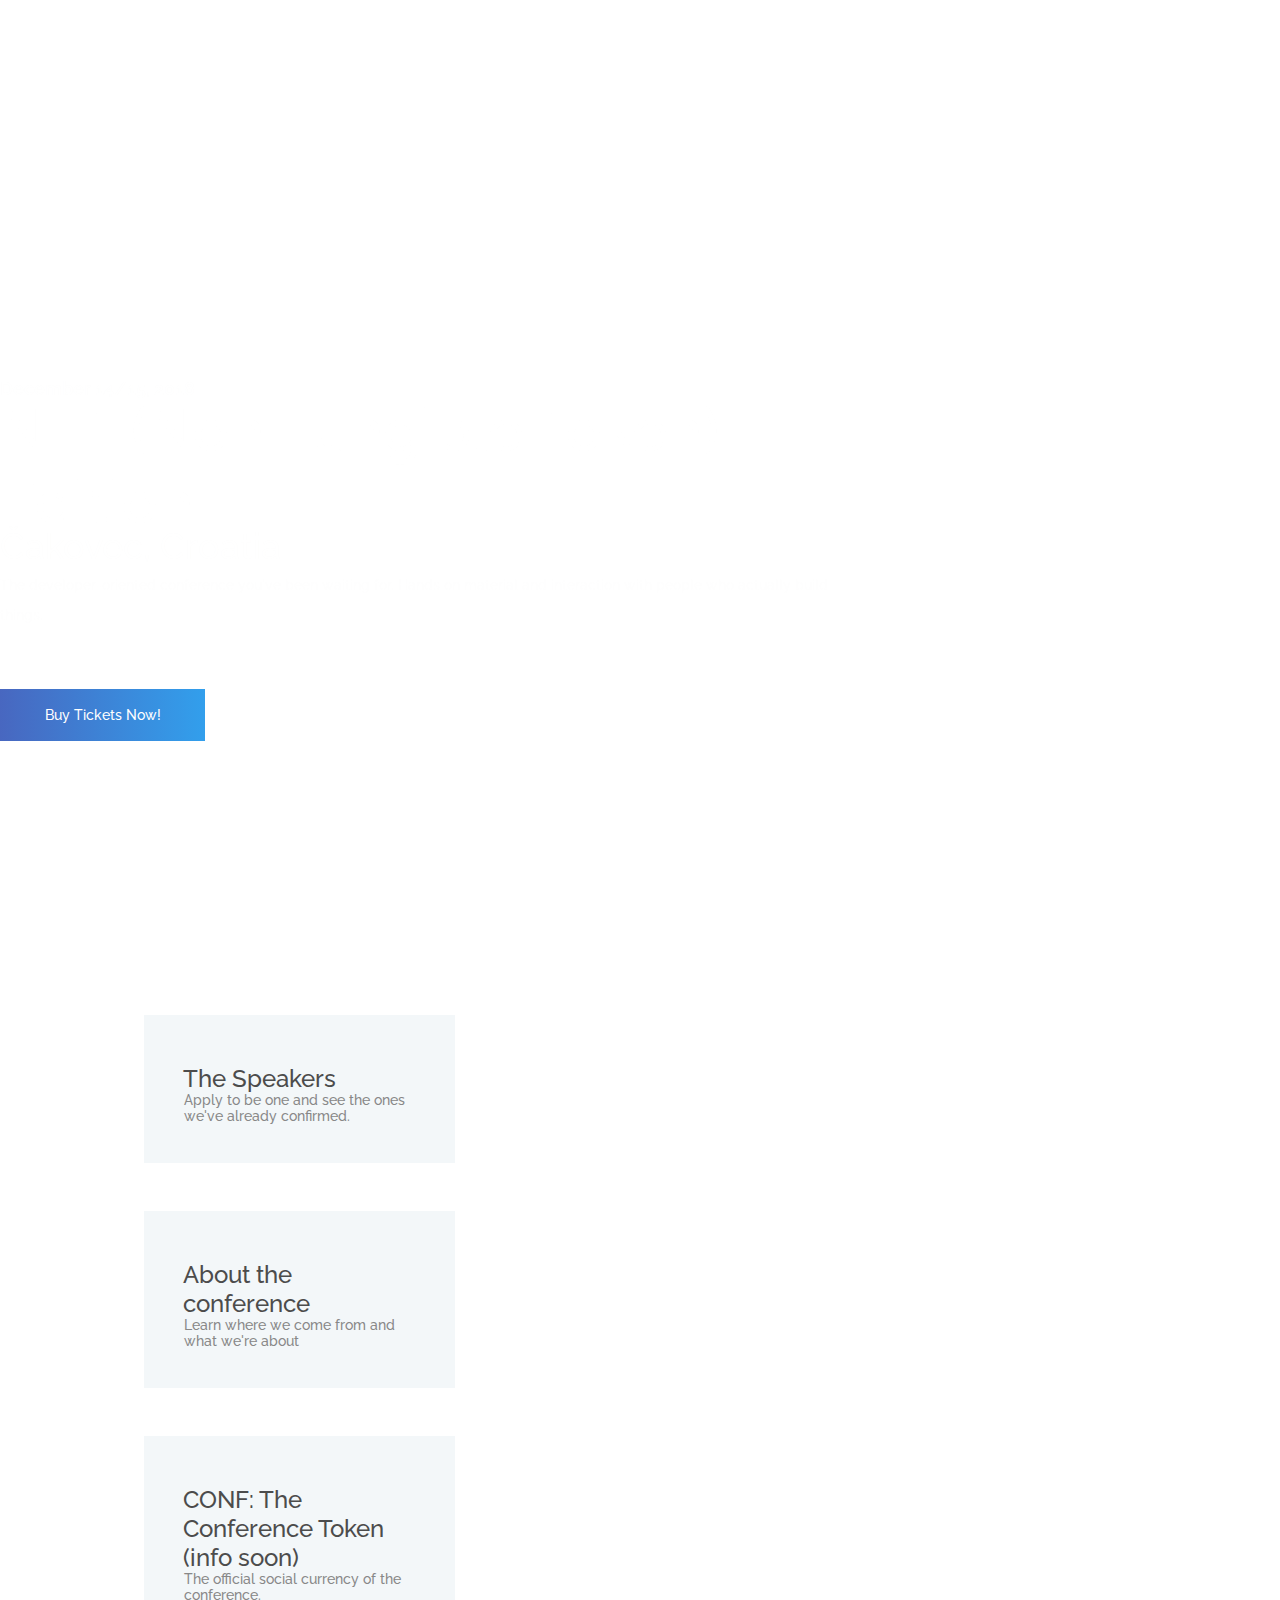
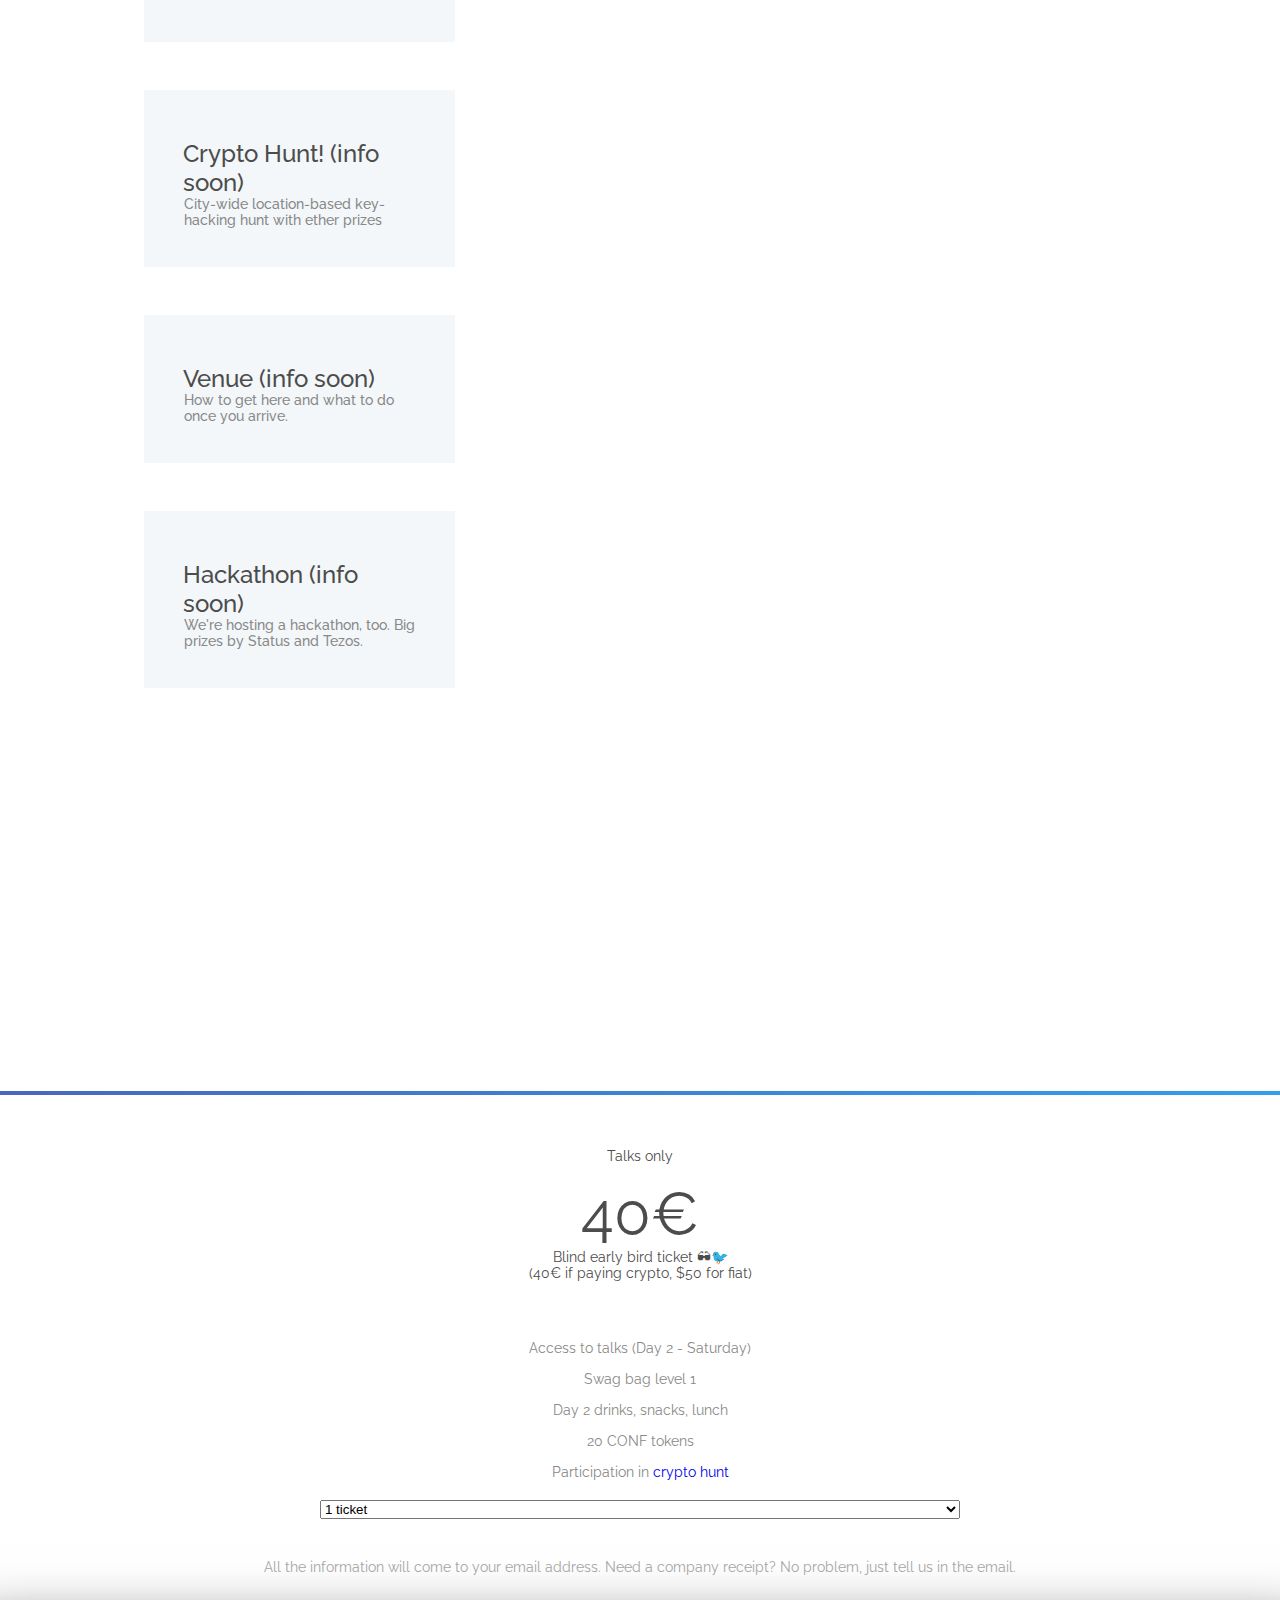
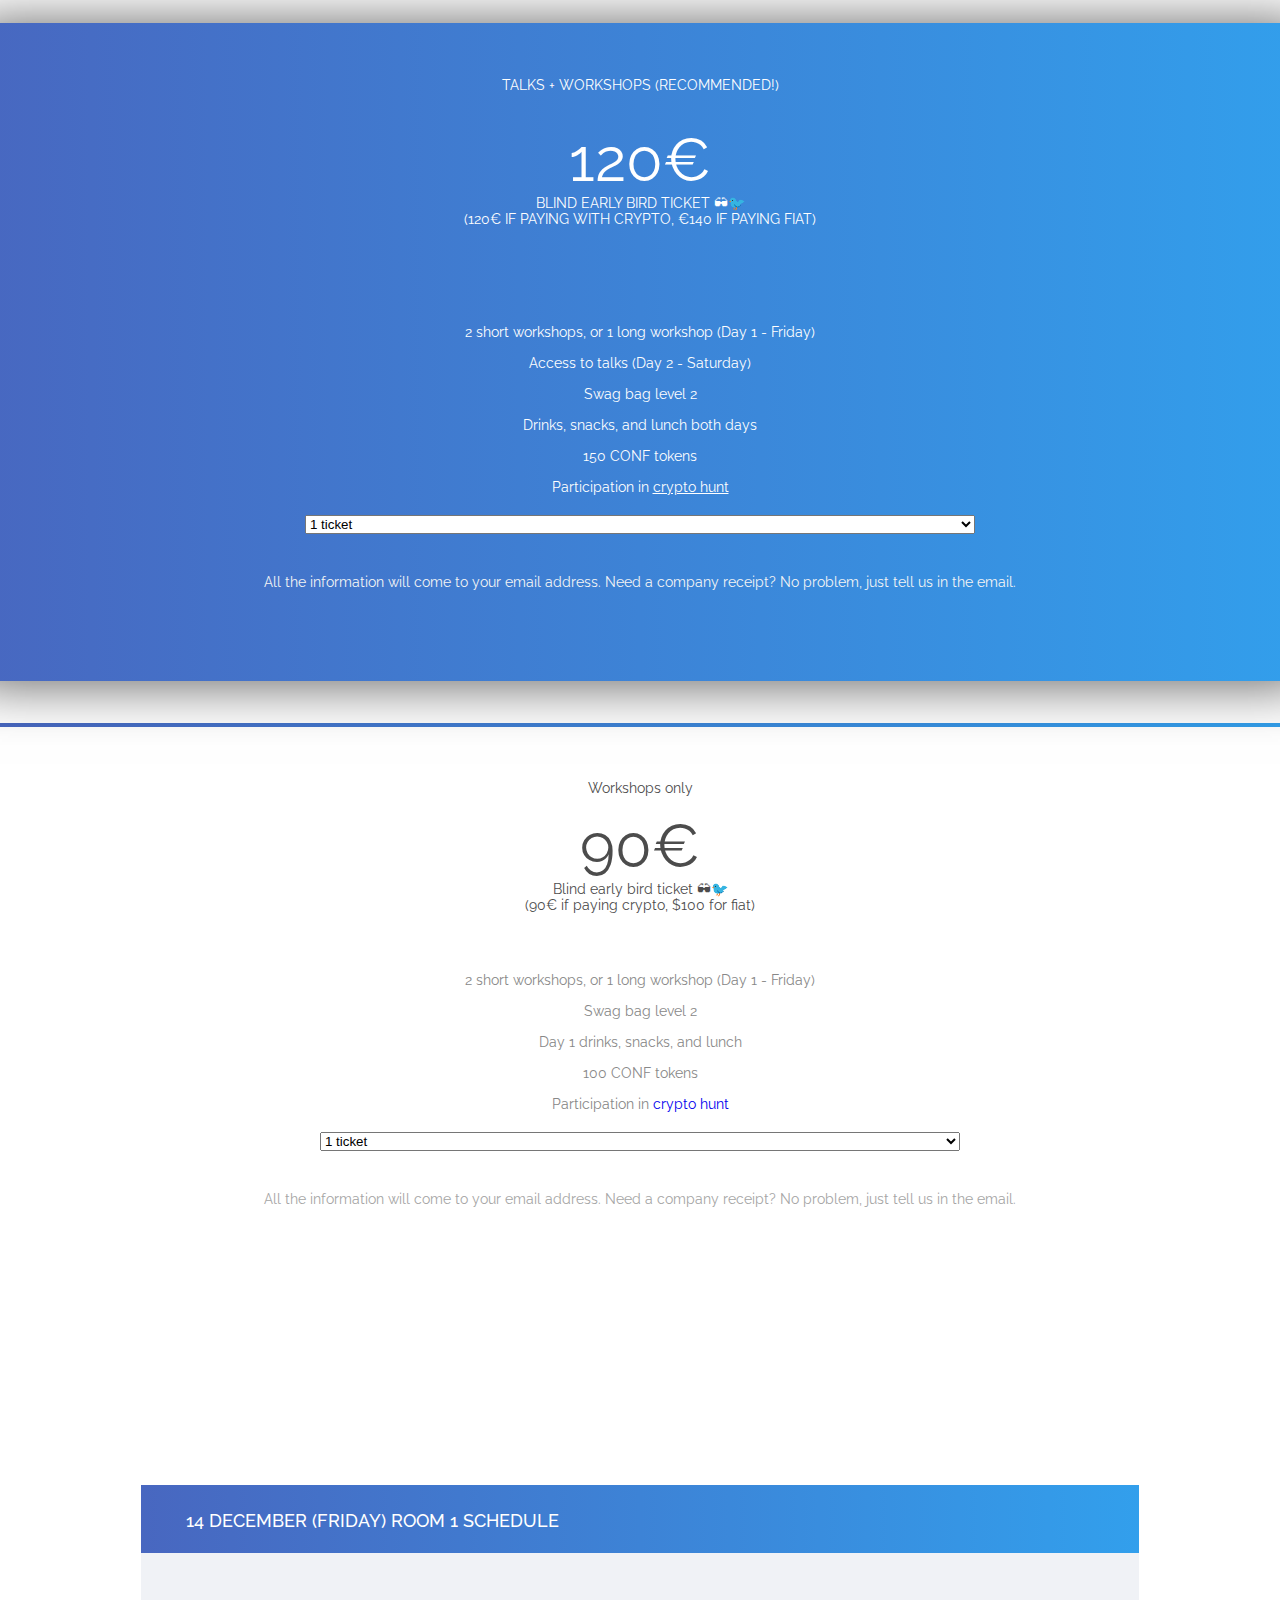
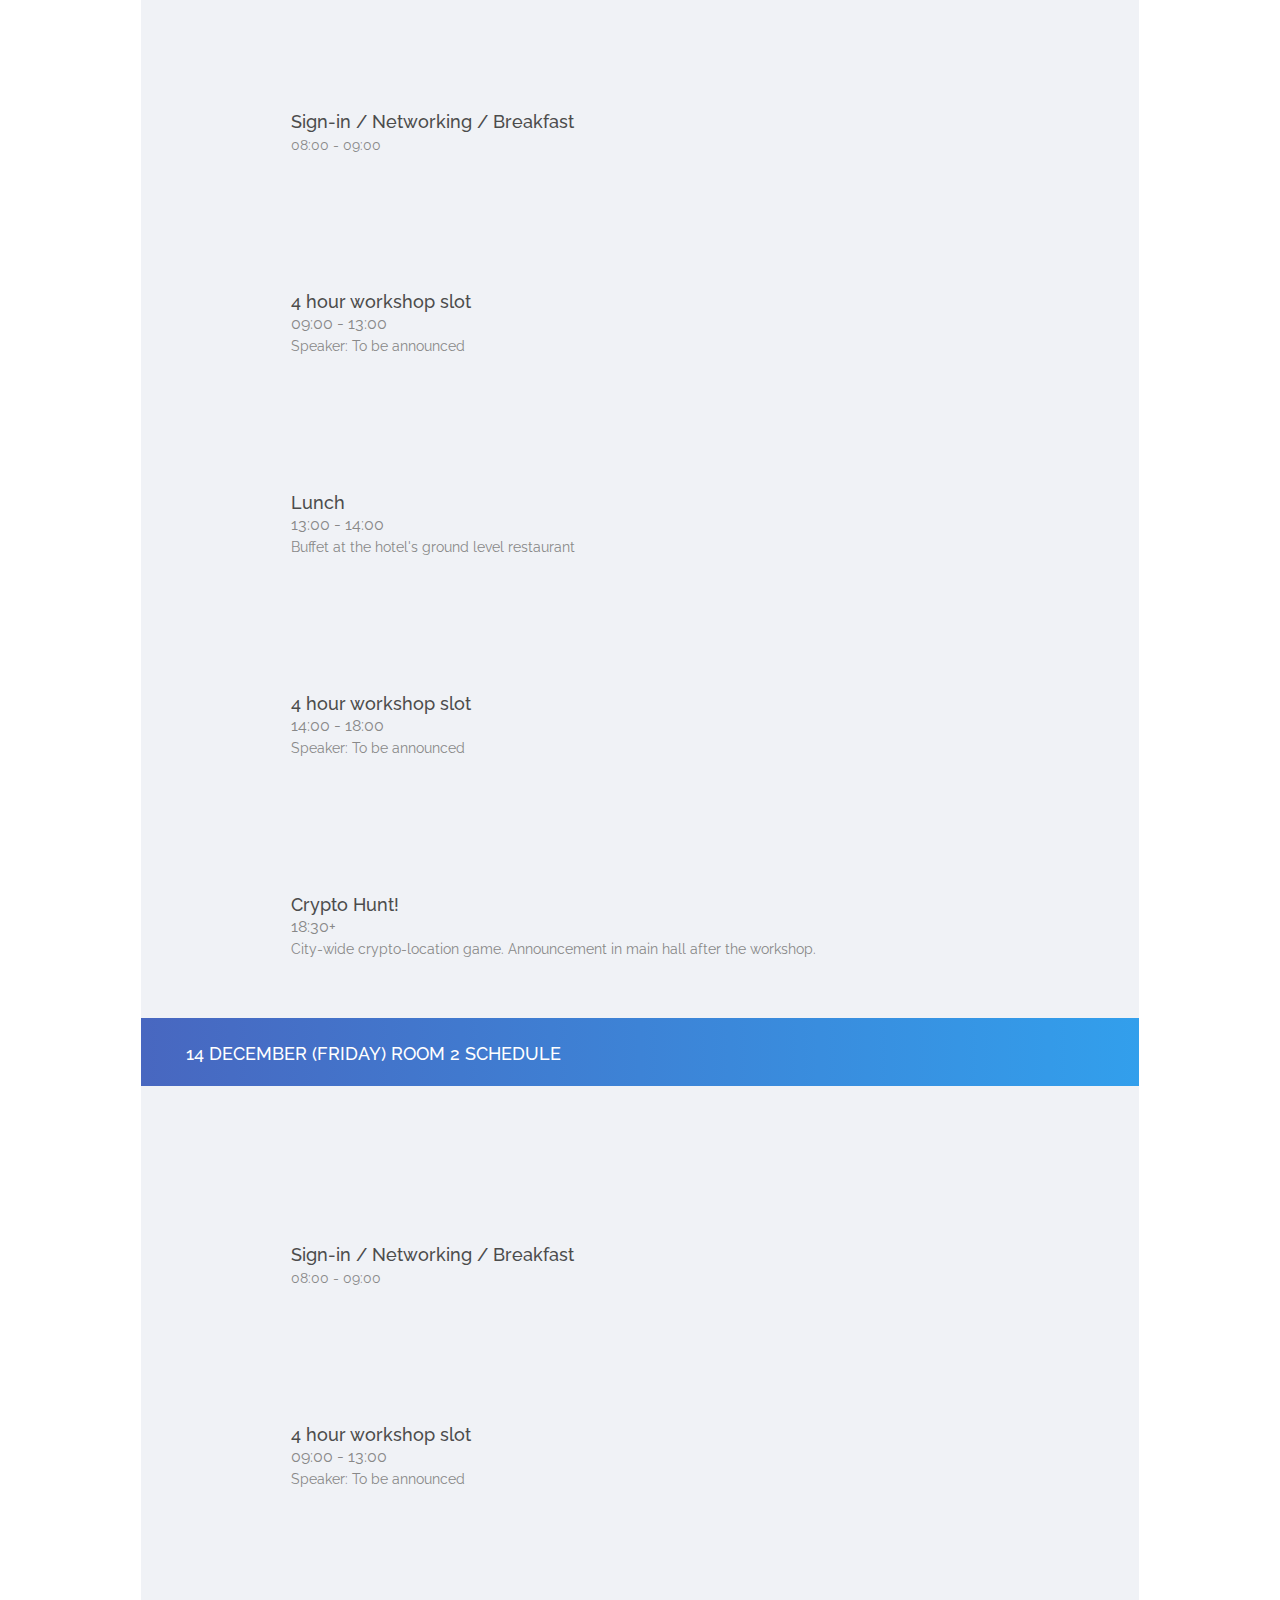
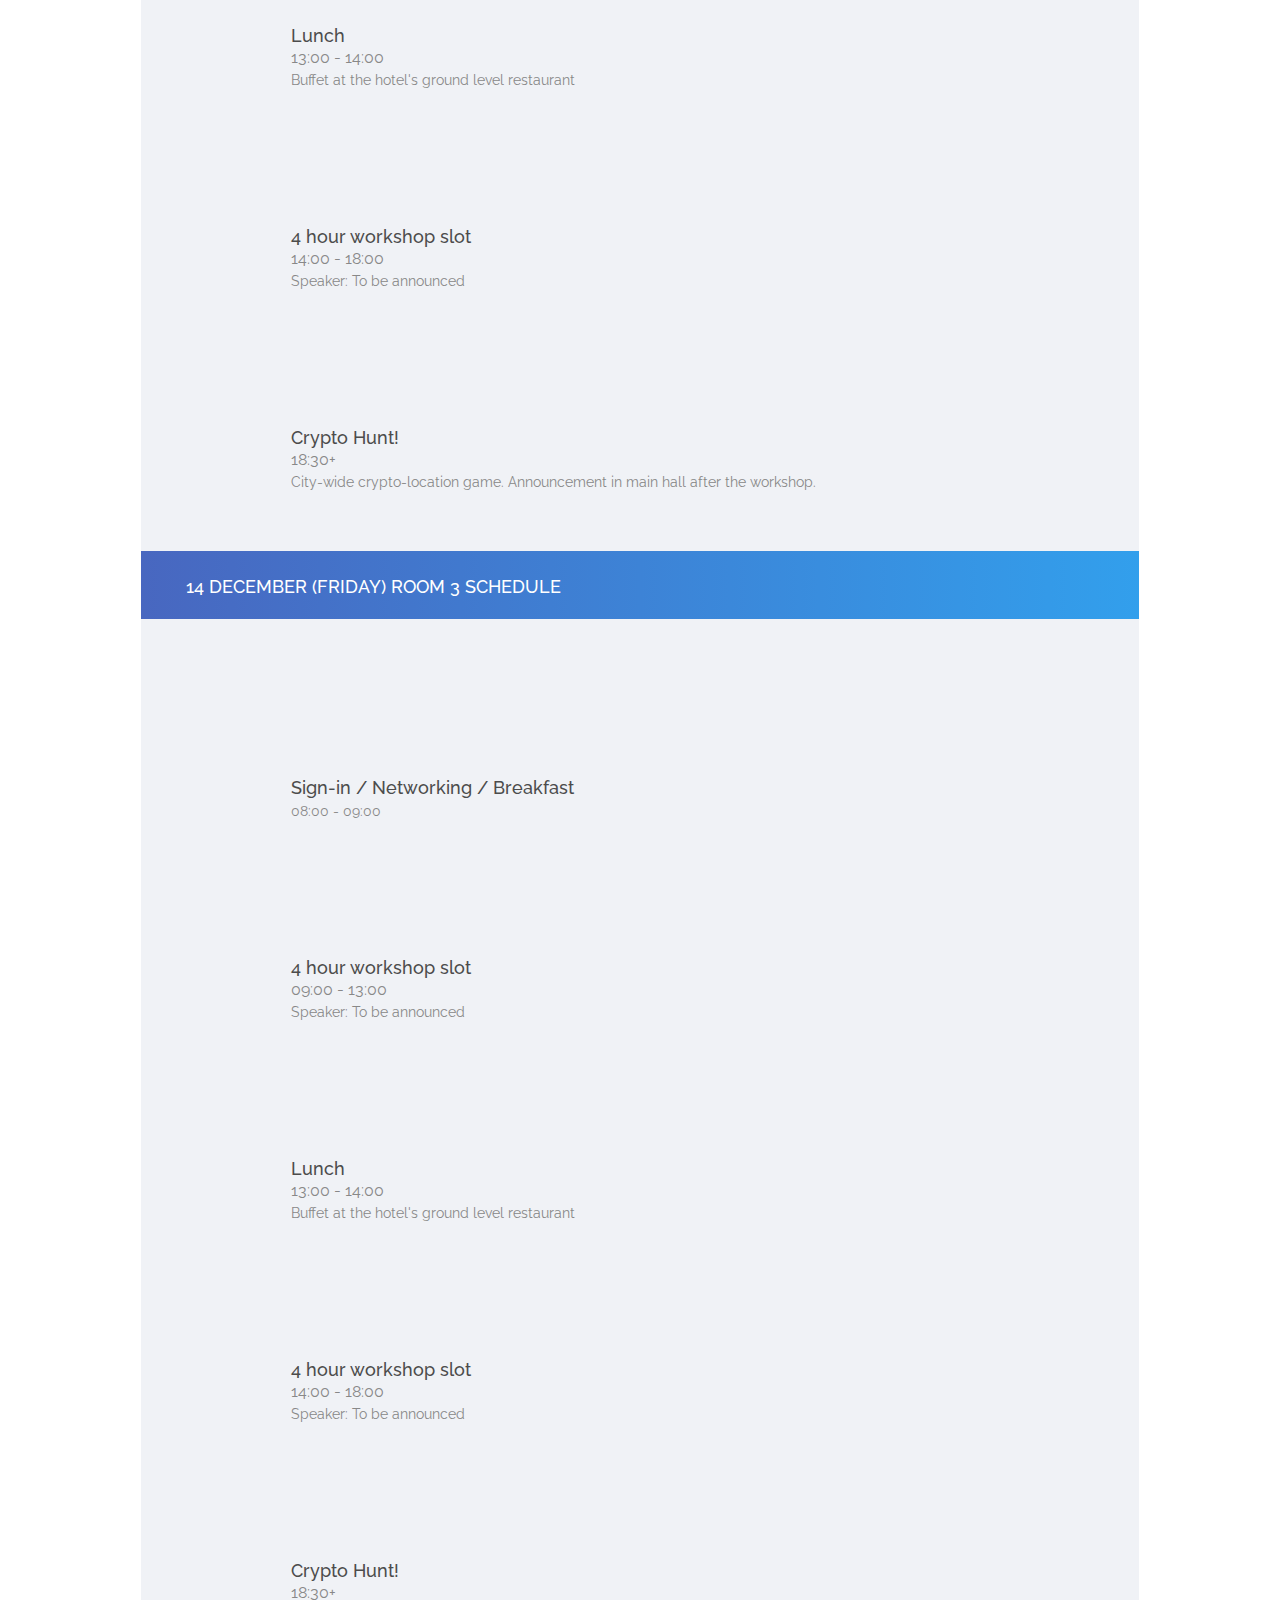
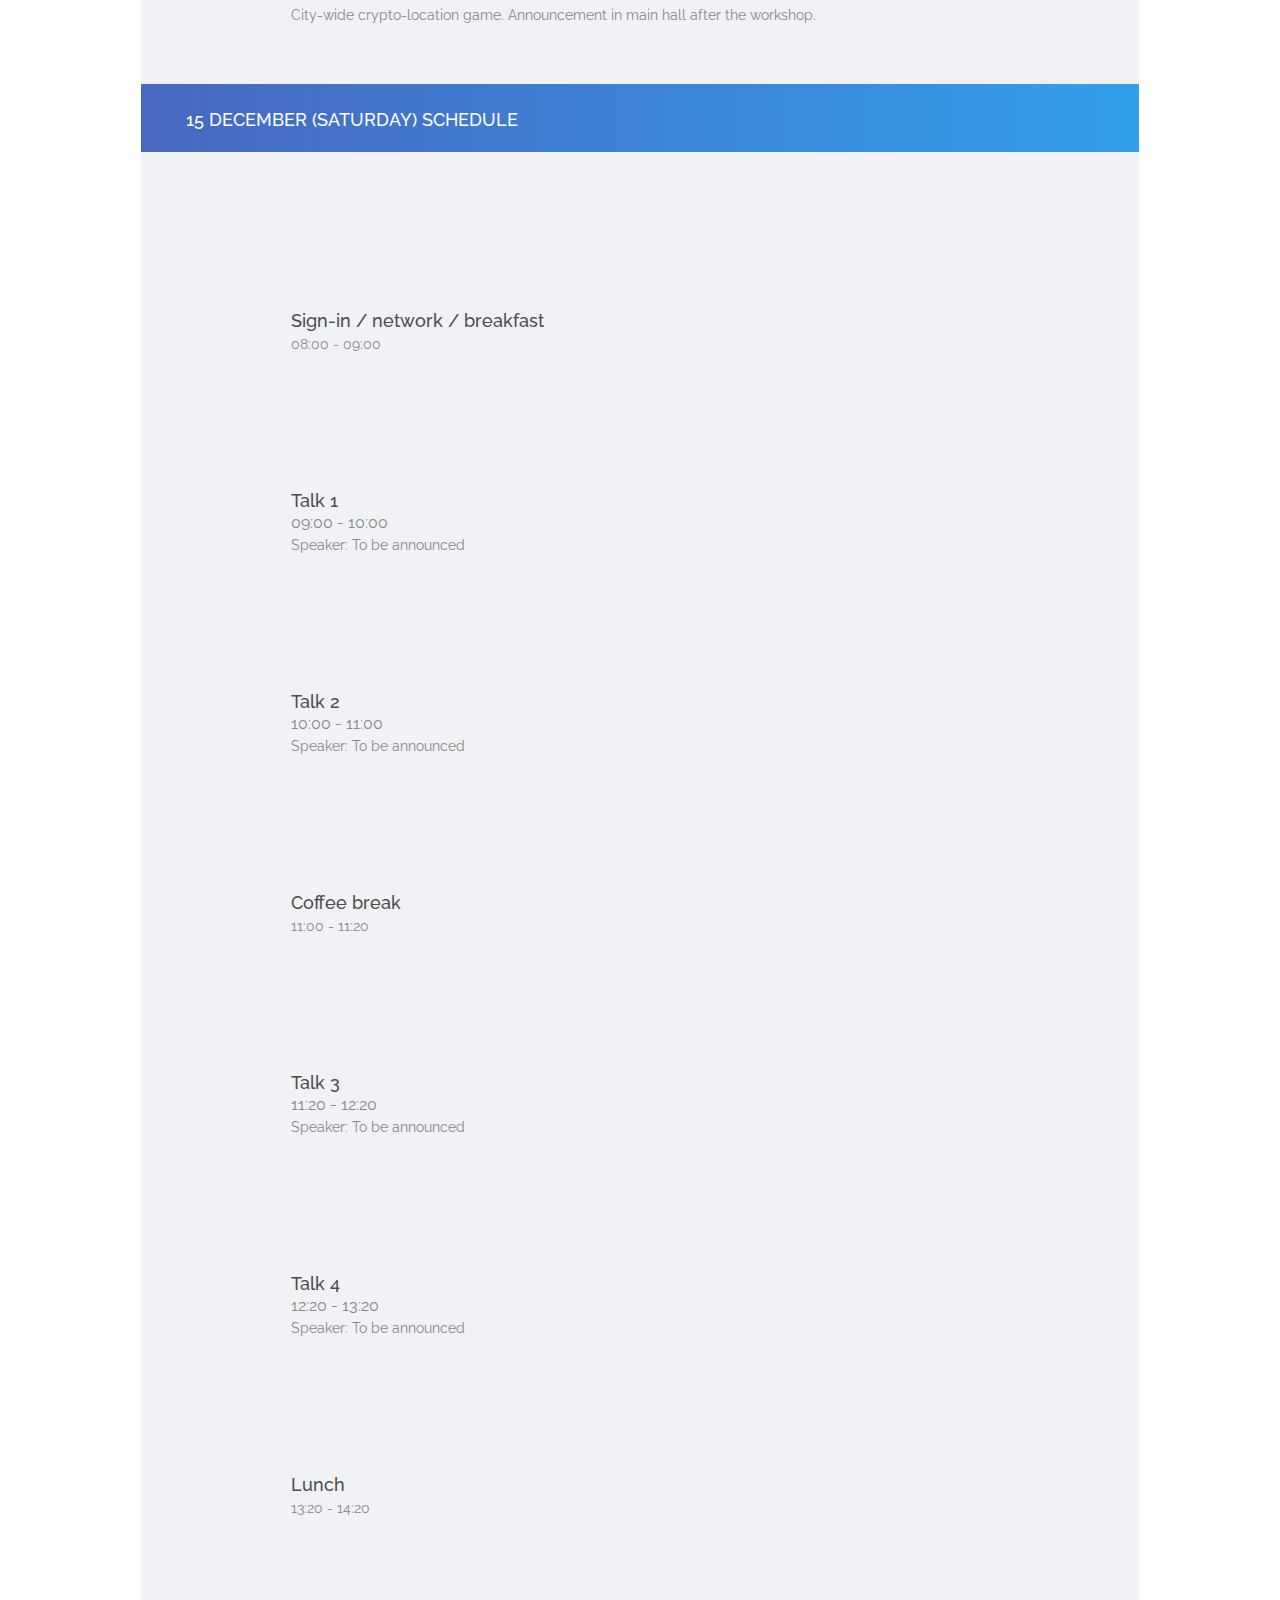
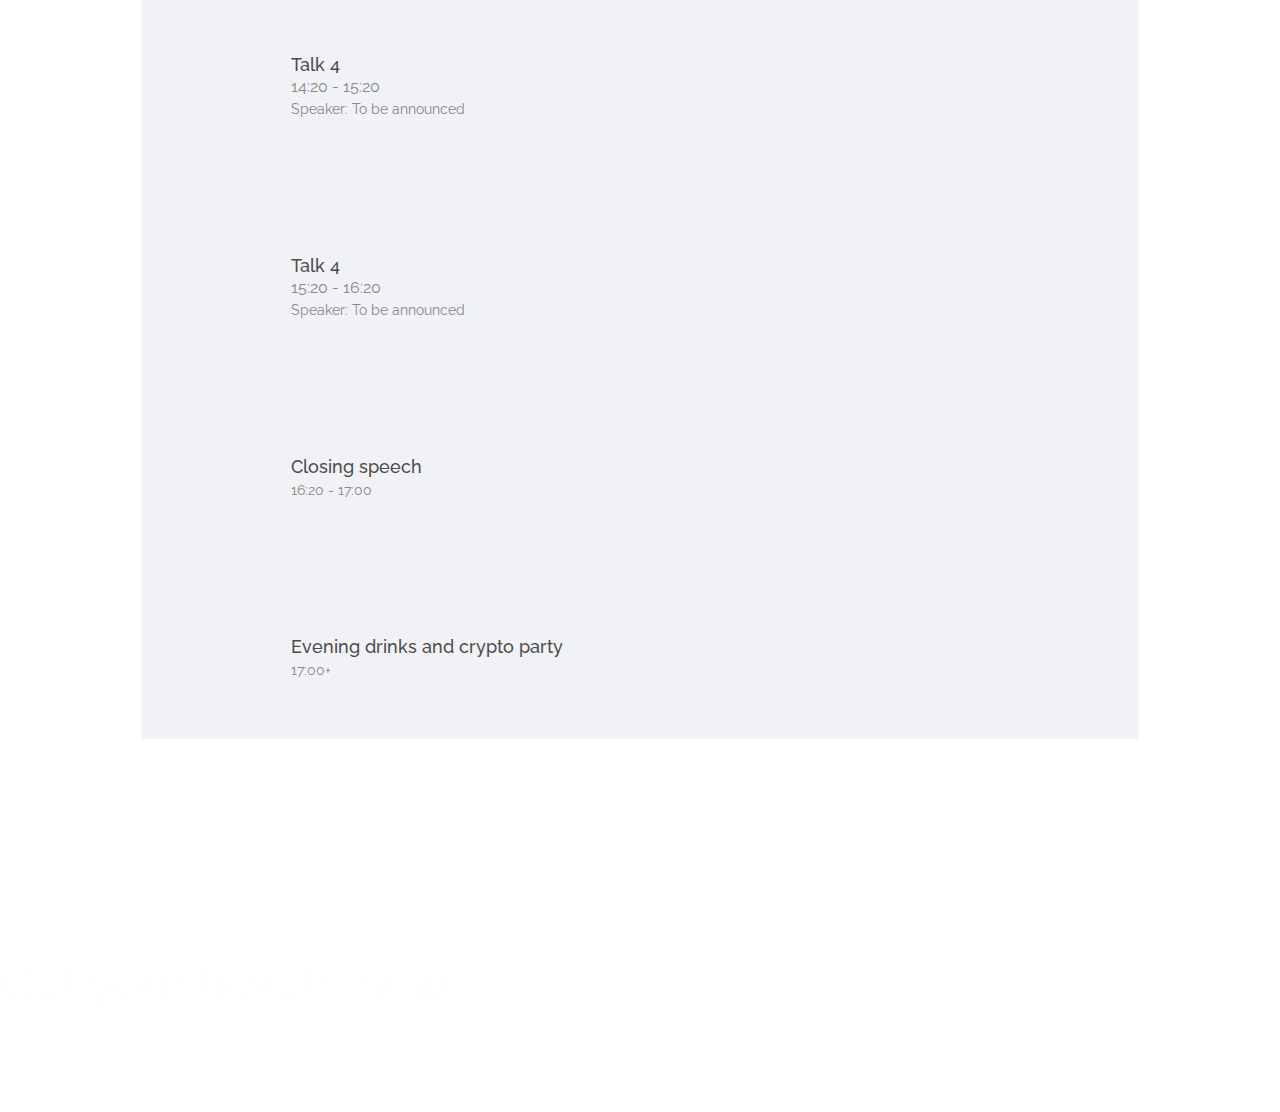
==== commit 73594a3d: "Added note about info and receipts" ====
--- a/index.html
+++ b/index.html
@@ -178,6 +178,7 @@
                                    href="https://commerce.coinbase.com/checkout/73689e2c-598d-4824-8873-5b907cc6f372">
                                     <span>Buy with Crypto</span>
                                 </a>
+
                                 <script src="https://commerce.coinbase.com/v1/checkout.js?version=201807">
                                 </script>
                                 <a class="buy-with-crypto" style="display:none"
@@ -186,6 +187,7 @@
                                 </a>
                                 <script src="https://commerce.coinbase.com/v1/checkout.js?version=201807">
                                 </script>
+                                <div style="width: 80%; margin: 20px auto;">All the information will come to your email address. Need a company receipt? No problem, just tell us in the email.</div>
                             </div>
 
 						</div>
@@ -250,6 +252,8 @@
                                 </a>
                                 <script src="https://commerce.coinbase.com/v1/checkout.js?version=201807">
                                 </script>
+                                <div style="color: whitesmoke; width: 80%; margin: 20px auto;">All the information will come to your email address. Need a company receipt? No problem, just tell us in the email.</div>
+
                             </div>
                         </div>
                     </div>
@@ -313,6 +317,8 @@
                                 </a>
                                 <script src="https://commerce.coinbase.com/v1/checkout.js?version=201807">
                                 </script>
+                                <div style="width: 80%; margin: 20px auto;">All the information will come to your email address. Need a company receipt? No problem, just tell us in the email.</div>
+
                             </div>
 
                         </div>
